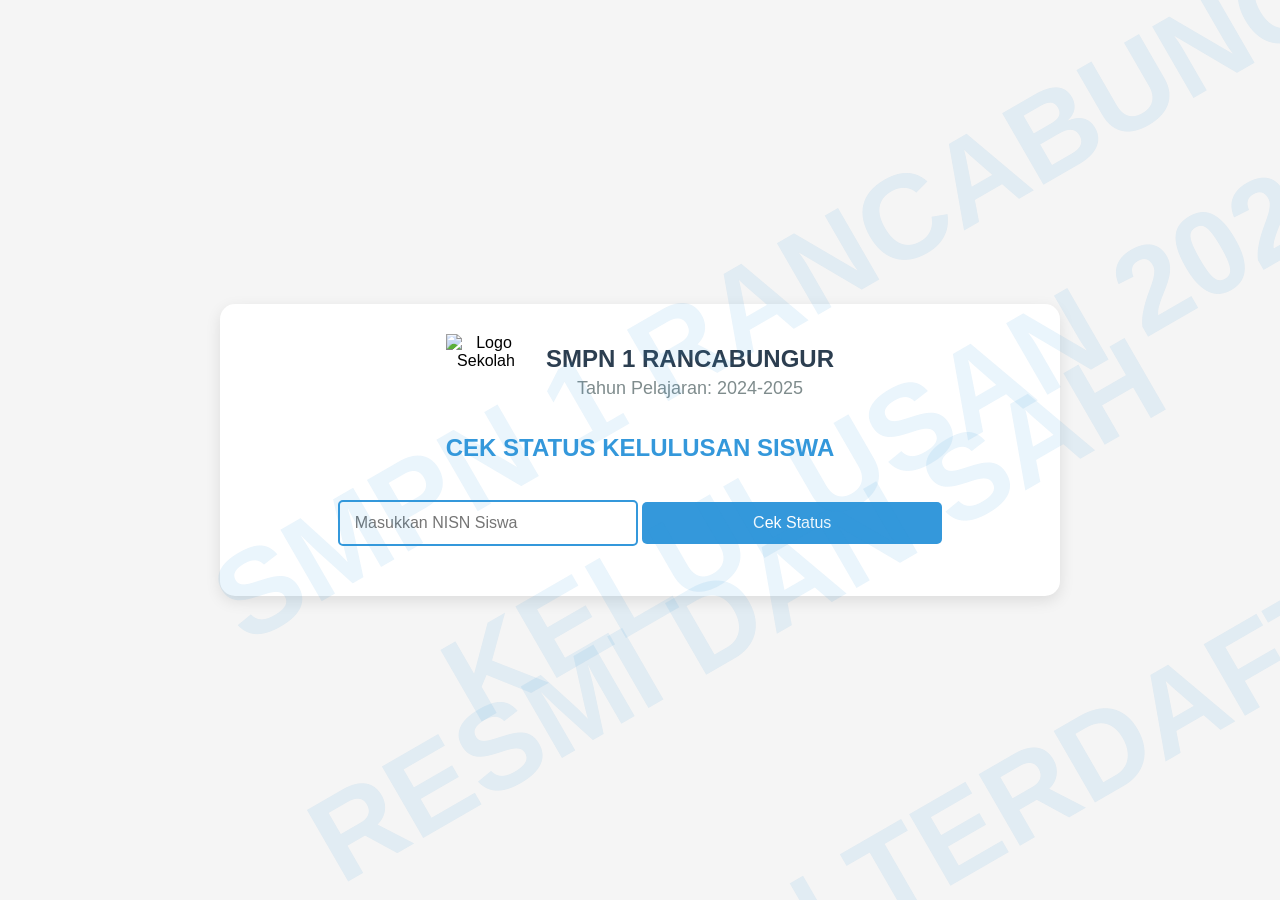
==== index.html @ aa39b5a4 "Add files via upload" ====
<!DOCTYPE html>
<html>
<head>
    <meta name="viewport" content="width=device-width, initial-scale=1.0">
    <style>
        body {
            font-family: 'Arial', sans-serif;
            background-color: #f5f5f5;
            margin: 0;
            padding: 0;
            display: flex;
            justify-content: center;
            align-items: center;
            min-height: 100vh;
            transition: background-color 0.5s;
            position: relative;
            overflow-x: hidden;
        }
        
        /* Watermark styling */
        .watermark {
            position: fixed;
            opacity: 0.1;
            font-size: 120px;
            color: #3498db;
            pointer-events: none;
            z-index: 9999;
            white-space: nowrap;
            animation: watermarkAnimation 120s linear infinite;
            transform: rotate(-30deg);
            font-weight: bold;
            user-select: none;
        }
        
        @keyframes watermarkAnimation {
            0% { transform: rotate(-30deg) translateX(-50%); }
            100% { transform: rotate(-30deg) translateX(50%); }
        }
        
        .container {
            background-color: white;
            border-radius: 15px;
            box-shadow: 0 5px 15px rgba(0,0,0,0.1);
            max-width: 800px;
            width: 100%;
            padding: 30px 20px;
            text-align: center;
            position: relative;
            transition: all 0.5s;
            z-index: 1;
        }
        
        .header {
            display: flex;
            align-items: center;
            justify-content: center;
            flex-wrap: wrap;
            margin-bottom: 20px;
        }
        
        .logo {
            width: 80px;
            height: 80px;
            margin-right: 20px;
        }
        
        .school-info {
            text-align: center;
        }
        
        .school-name {
            font-size: 24px;
            font-weight: bold;
            margin: 0;
            color: #2c3e50;
        }
        
        .year {
            font-size: 18px;
            color: #7f8c8d;
            margin: 5px 0;
        }
        
        .search-box {
            margin: 20px 0;
        }
        
        input {
            padding: 12px 15px;
            width: 80%;
            max-width: 300px;
            border: 2px solid #3498db;
            border-radius: 5px;
            font-size: 16px;
            box-sizing: border-box;
        }
        
        button {
            padding: 12px 20px;
            background-color: #3498db;
            color: white;
            border: none;
            border-radius: 5px;
            cursor: pointer;
            font-size: 16px;
            margin-top: 10px;
            width: 80%;
            max-width: 300px;
        }
        
        button:hover {
            background-color: #2980b9;
        }
        
        .result {
            margin-top: 30px;
            display: none;
            position: relative;
            z-index: 2;
        }
        
        .student-card {
            background-color: #f8f9fa;
            border-radius: 10px;
            padding: 20px;
            margin-top: 20px;
            text-align: left;
            position: relative;
        }
        
        .student-info {
            display: flex;
            justify-content: space-between;
            gap: 20px;
            flex-wrap: wrap;
        }
        
        .student-details {
            flex: 2;
        }
        
        .qr-code {
            flex: 1;
            text-align: center;
            position: relative;
            z-index: 3;
        }
        
        .status {
            font-weight: bold;
            padding: 5px 10px;
            border-radius: 5px;
            display: inline-block;
            margin-top: 10px;
        }
        
        .passed {
            background-color: #2ecc71;
            color: white;
        }
        
        .failed {
            background-color: #e74c3c;
            color: white;
        }
        
        .title {
            color: #3498db;
            margin-bottom: 30px;
        }
        
        .alert-popup,
        .success-popup {
            position: fixed;
            top: 20px;
            left: 50%;
            transform: translateX(-50%);
            padding: 15px 30px;
            border-radius: 5px;
            box-shadow: 0 3px 10px rgba(0,0,0,0.2);
            z-index: 1000;
            display: none;
            text-align: center;
            width: 80%;
            max-width: 400px;
        }
        
        .alert-popup {
            background-color: #e74c3c;
            color: white;
            animation: fadeIn 0.3s, fadeOut 0.3s 2.7s;
        }
        
        .success-popup {
            background-color: #2ecc71;
            color: white;
            animation: fadeIn 0.3s;
        }
        
        .countdown-overlay {
            position: fixed;
            top: 0;
            left: 0;
            width: 100%;
            height: 100%;
            background-color: white;
            display: flex;
            flex-direction: column;
            justify-content: center;
            align-items: center;
            z-index: 2000;
            display: none;
        }
        
        .countdown-number {
            font-size: 5rem;
            font-weight: bold;
            color: #3498db;
            margin-bottom: 20px;
            animation: pulse 1s infinite;
        }
        
        .preparing-text {
            font-size: 1.5rem;
            color: #2c3e50;
            text-align: center;
            margin-top: 20px;
        }
        
        @keyframes fadeIn {
            from { opacity: 0; top: 0; }
            to { opacity: 1; top: 20px; }
        }
        
        @keyframes fadeOut {
            from { opacity: 1; top: 20px; }
            to { opacity: 0; top: 0; }
        }
        
        @keyframes pulse {
            0% { transform: scale(1); }
            50% { transform: scale(1.2); }
            100% { transform: scale(1); }
        }
        
        .back-button {
            margin-top: 20px;
            background-color: #7f8c8d;
            width: 80%;
            max-width: 300px;
        }
        
        .back-button:hover {
            background-color: #666;
        }
        
        @media screen and (max-width: 600px) {
            .header {
                flex-direction: column;
                align-items: center;
            }
            
            .logo {
                margin-right: 0;
                margin-bottom: 10px;
            }
            
            .student-info {
                flex-direction: column;
                align-items: center;
                text-align: center;
            }
            
            .student-details {
                width: 100%;
            }
            
            .qr-code img {
                width: 100px;
                height: 100px;
            }
            
            .countdown-number {
                font-size: 4rem;
            }
            
            .preparing-text {
                font-size: 1.2rem;
            }
            
            .watermark {
                font-size: 60px;
            }
        }
    </style>
</head>

<body>
    <!-- Watermark elements -->
    <div class="watermark" style="top: 20%; left: 10%;">SMPN 1 RANCABUNGUR</div>
    <div class="watermark" style="top: 40%; left: 30%;">KELULUSAN 2025</div>
    <div class="watermark" style="top: 60%; left: 20%;">RESMI DAN SAH</div>
    <div class="watermark" style="top: 80%; left: 40%;">NISN TERDAFTAR</div>

    <!-- Popup peringatan -->
    <div id="alertPopup" class="alert-popup">
        Data tidak ditemukan
    </div>

    <!-- Popup sukses -->
    <div id="successPopup" class="success-popup">
        Data ditemukan
    </div>
    
    <!-- Overlay countdown -->
    <div id="countdownOverlay" class="countdown-overlay">
        <div id="countdownNumber" class="countdown-number">10</div>
        <div class="preparing-text">Menyiapkan data...</div>
    </div>

    <div class="container" id="mainContainer">
        <div class="header">
            <img src="https://upload.wikimedia.org/wikipedia/commons/thumb/1/11/LOGO_KECIL_SMPN_1_RANCABUNGUR_4_CLEAR.png/250px-LOGO_KECIL_SMPN_1_RANCABUNGUR_4_CLEAR.png" alt="Logo Sekolah" class="logo">
            <div class="school-info">
                <h1 class="school-name">SMPN 1 RANCABUNGUR</h1>
                <p class="year">Tahun Pelajaran: 2024-2025</p>
            </div>
        </div>
        
        <h2 class="title">CEK STATUS KELULUSAN SISWA</h2>
        
        <div class="search-box">
            <input type="text" id="nisnInput" placeholder="Masukkan NISN Siswa">
            <button onclick="checkGraduation()">Cek Status</button>
        </div>
        
        <div id="result" class="result">
            <div class="student-card">
                <div class="student-info">
                    <div class="student-details">
                        <h2 id="studentName"></h2>
                        <p><strong>NISN:</strong> <span id="studentNISN"></span></p>
                        <p><strong>Kelas:</strong> <span id="studentClass"></span></p>
                        <p><strong>Status:</strong> <span id="studentStatus" class="status"></span></p>
                    </div>
                    <div class="qr-code">
                        <img id="qrImage" src="" alt="QR Code" width="120" height="120">
                        <p>Scan untuk verifikasi</p>
                    </div>
                </div>
            </div>
            <button id="backButton" class="back-button" onclick="resetForm()">Kembali ke Pencarian</button>
        </div>
    </div>

    <script>
        // Database siswa dengan nomor ijazah (hanya untuk QR Code)
        const students = [
            // Contoh data siswa dengan nomor ijazah
{ nisn: "0097194219", name: "ABDUL RIZQI SETIAWAN", class: "91", status: "DALAM PROSES", certificateNumber: "Belum tersedia" },
{ nisn: "0106484085", name: "ADLYANSYAH", class: "91", status: "DALAM PROSES", certificateNumber: "Belum tersedia" },
{ nisn: "0096937659", name: "AIRA NUR AFIFAH", class: "91", status: "DALAM PROSES", certificateNumber: "Belum tersedia" },
{ nisn: "0094431534", name: "ALMIRA LUTFIANA PUTRI", class: "91", status: "DALAM PROSES", certificateNumber: "Belum tersedia" },
{ nisn: "0091904886", name: "ARINKA VIDIA ZENITA", class: "91", status: "DALAM PROSES", certificateNumber: "Belum tersedia" },
{ nisn: "0095630785", name: "AYYU SEKAR ANJANI", class: "91", status: "DALAM PROSES", certificateNumber: "Belum tersedia" },
{ nisn: "0099013159", name: "BIMO BARINGGA BALAKOSA", class: "91", status: "DALAM PROSES", certificateNumber: "Belum tersedia" },
{ nisn: "0095976567", name: "BIMO PUTRA INDRIYANTO", class: "91", status: "DALAM PROSES", certificateNumber: "Belum tersedia" },
{ nisn: "0105640416", name: "CORNELIA MAHARANI", class: "91", status: "DALAM PROSES", certificateNumber: "Belum tersedia" },
{ nisn: "0103543646", name: "DIANDRA APRILITA", class: "91", status: "DALAM PROSES", certificateNumber: "Belum tersedia" },
{ nisn: "0091318463", name: "ELISA", class: "91", status: "DALAM PROSES", certificateNumber: "Belum tersedia" },
{ nisn: "0102516150", name: "FATHIR AKHLAKI GUSTIAJI", class: "91", status: "DALAM PROSES", certificateNumber: "Belum tersedia" },
{ nisn: "0104298349", name: "HADRIAN MARVA NASUTION", class: "91", status: "DALAM PROSES", certificateNumber: "Belum tersedia" },
{ nisn: "0101068221", name: "HAYYA NAILA SABILAH", class: "91", status: "DALAM PROSES", certificateNumber: "Belum tersedia" },
{ nisn: "0101115031", name: "IRA RISNAMAYANTI", class: "91", status: "DALAM PROSES", certificateNumber: "Belum tersedia" },
{ nisn: "0101325139", name: "KARLITA NUR SADAT", class: "91", status: "DALAM PROSES", certificateNumber: "Belum tersedia" },
{ nisn: "0092154442", name: "KHAALISH GHAITSAA AZ-ZAHRA", class: "91", status: "DALAM PROSES", certificateNumber: "Belum tersedia" },
{ nisn: "0102656283", name: "LINTANG CAHYATI", class: "91", status: "DALAM PROSES", certificateNumber: "Belum tersedia" },
{ nisn: "0092906346", name: "M. DANIEL EFFENDI", class: "91", status: "DALAM PROSES", certificateNumber: "Belum tersedia" },
{ nisn: "0103630780", name: "MARIA MAGDALENA SIREGAR", class: "91", status: "DALAM PROSES", certificateNumber: "Belum tersedia" },
{ nisn: "0096838125", name: "MOCHAMAD PUTRA RIDHO JANI", class: "91", status: "DALAM PROSES", certificateNumber: "Belum tersedia" },
{ nisn: "0098716491", name: "MUHAMAD AZZAM SYAHRU", class: "91", status: "DALAM PROSES", certificateNumber: "Belum tersedia" },
{ nisn: "0109898383", name: "MUHAMAD FAREL JULIANSYAH", class: "91", status: "DALAM PROSES", certificateNumber: "Belum tersedia" },
{ nisn: "0091786547", name: "MUHAMAD RAKHA PRATAMA", class: "91", status: "DALAM PROSES", certificateNumber: "Belum tersedia" },
{ nisn: "0105273231", name: "MUHAMMAD NAUFAL AZKA FADILLAH", class: "91", status: "DALAM PROSES", certificateNumber: "Belum tersedia" },
{ nisn: "0105341008", name: "MUHAMMAD ZIO RIVANO", class: "91", status: "DALAM PROSES", certificateNumber: "Belum tersedia" },
{ nisn: "0101247713", name: "NAJWA KHAIRA WILDA AGUSTINA", class: "91", status: "DALAM PROSES", certificateNumber: "Belum tersedia" },
{ nisn: "0093721082", name: "NAZWA ADE NUR RIZKY", class: "91", status: "DALAM PROSES", certificateNumber: "Belum tersedia" },
{ nisn: "0098139129", name: "NESTI AVRILLIA", class: "91", status: "DALAM PROSES", certificateNumber: "Belum tersedia" },
{ nisn: "0102989575", name: "NUR FARADILA AINUN FIRDAUS", class: "91", status: "DALAM PROSES", certificateNumber: "Belum tersedia" },
{ nisn: "0092674234", name: "PRISKA NAPISAH", class: "91", status: "DALAM PROSES", certificateNumber: "Belum tersedia" },
{ nisn: "0101720539", name: "RAYHAN NAZRIL ILHAM", class: "91", status: "DALAM PROSES", certificateNumber: "Belum tersedia" },
{ nisn: "0105249077", name: "RISDA ALIVIYA", class: "91", status: "DALAM PROSES", certificateNumber: "Belum tersedia" },
{ nisn: "0104105643", name: "SAFIRA WIDYA PRATIWI", class: "91", status: "DALAM PROSES", certificateNumber: "Belum tersedia" },
{ nisn: "3109707690", name: "SISKA AYU PRATIWI", class: "91", status: "DALAM PROSES", certificateNumber: "Belum tersedia" },
{ nisn: "0104998020", name: "SITI RISMAWATI", class: "91", status: "DALAM PROSES", certificateNumber: "Belum tersedia" },
{ nisn: "0091704866", name: "SUTANTRI JINGGA TIRTA", class: "91", status: "DALAM PROSES", certificateNumber: "Belum tersedia" },
{ nisn: "0103322158", name: "TIS'A ASYAROH", class: "91", status: "DALAM PROSES", certificateNumber: "Belum tersedia" },
{ nisn: "0103836195", name: "YUNDA JUNIYARTI", class: "91", status: "DALAM PROSES", certificateNumber: "Belum tersedia" },
{ nisn: "0091487820", name: "ABU UBAIDAH", class: "92", status: "DALAM PROSES", certificateNumber: "Belum tersedia" },
{ nisn: "0108778951", name: "ADWITYA ARRAHMY DRAJAT", class: "92", status: "DALAM PROSES", certificateNumber: "Belum tersedia" },
{ nisn: "0104239775", name: "AJENG ADELIA PRATIWI", class: "92", status: "DALAM PROSES", certificateNumber: "Belum tersedia" },
{ nisn: "0098923787", name: "ALSA HIJRIYAH SOBARI", class: "92", status: "DALAM PROSES", certificateNumber: "Belum tersedia" },
{ nisn: "0095402270", name: "ARMILA SEISKA RAIDA FRIYAL KAISUPY", class: "92", status: "DALAM PROSES", certificateNumber: "Belum tersedia" },
{ nisn: "0106003152", name: "AYUDYA GITA LESTARI", class: "92", status: "DALAM PROSES", certificateNumber: "Belum tersedia" },
{ nisn: "0097920185", name: "BISMA HADI", class: "92", status: "DALAM PROSES", certificateNumber: "Belum tersedia" },
{ nisn: "0101608340", name: "DIFA NAILA ARKANA", class: "92", status: "DALAM PROSES", certificateNumber: "Belum tersedia" },
{ nisn: "0092251021", name: "ERILIYA PUTRI", class: "92", status: "DALAM PROSES", certificateNumber: "Belum tersedia" },
{ nisn: "0108320741", name: "FEBRIYANTO", class: "92", status: "DALAM PROSES", certificateNumber: "Belum tersedia" },
{ nisn: "0101879015", name: "HAFIFAH NAZWA APRILIA", class: "92", status: "DALAM PROSES", certificateNumber: "Belum tersedia" },
{ nisn: "0108029668", name: "IRFAN ADY CAHYA", class: "92", status: "DALAM PROSES", certificateNumber: "Belum tersedia" },
{ nisn: "0098939694", name: "KARTINA", class: "92", status: "DALAM PROSES", certificateNumber: "Belum tersedia" },
{ nisn: "0108302252", name: "KHAIFA WIMALA", class: "92", status: "DALAM PROSES", certificateNumber: "Belum tersedia" },
{ nisn: "0094060785", name: "LIVIA NOVIANI", class: "92", status: "DALAM PROSES", certificateNumber: "Belum tersedia" },
{ nisn: "0094155850", name: "M. IBNU ALAYUBI", class: "92", status: "DALAM PROSES", certificateNumber: "Belum tersedia" },
{ nisn: "0101007789", name: "MARSYA ANNISA AIDA PUTRI", class: "92", status: "DALAM PROSES", certificateNumber: "Belum tersedia" },
{ nisn: "0093234581", name: "MOCHAMAD SYAHRUL RAMADHAN", class: "92", status: "DALAM PROSES", certificateNumber: "Belum tersedia" },
{ nisn: "0105390940", name: "MUHAMAD BADRU TAMAM", class: "92", status: "DALAM PROSES", certificateNumber: "Belum tersedia" },
{ nisn: "0104754266", name: "MUHAMAD FAIZ", class: "92", status: "DALAM PROSES", certificateNumber: "Belum tersedia" },
{ nisn: "0091308923", name: "MUHAMAD FAUZAN NUGROHO", class: "92", status: "DALAM PROSES", certificateNumber: "Belum tersedia" },
{ nisn: "0109902646", name: "MUHAMMAD ARIF MAULANA", class: "92", status: "DALAM PROSES", certificateNumber: "Belum tersedia" },
{ nisn: "0108819504", name: "MUHAMMAD NAUFAL PUTRA", class: "92", status: "DALAM PROSES", certificateNumber: "Belum tersedia" },
{ nisn: "3092878398", name: "MUHAMMAD RAHSA ALPIANSAH", class: "92", status: "DALAM PROSES", certificateNumber: "Belum tersedia" },
{ nisn: "0105902145", name: "MUTHIA FAADHILAH AGVIA PUTRI", class: "92", status: "DALAM PROSES", certificateNumber: "Belum tersedia" },
{ nisn: "0097566064", name: "NASYA AUFA SYAKIYA", class: "92", status: "DALAM PROSES", certificateNumber: "Belum tersedia" },
{ nisn: "0097917880", name: "NAZWA ALYATUL FADILLAH", class: "92", status: "DALAM PROSES", certificateNumber: "Belum tersedia" },
{ nisn: "0107492704", name: "NUR FADILLAH", class: "92", status: "DALAM PROSES", certificateNumber: "Belum tersedia" },
{ nisn: "0101248490", name: "PUTRA ABDILAH", class: "92", status: "DALAM PROSES", certificateNumber: "Belum tersedia" },
{ nisn: "0096516987", name: "RAFFA FAUZAN", class: "92", status: "DALAM PROSES", certificateNumber: "Belum tersedia" },
{ nisn: "0097173989", name: "RAYNA QUEEN DYGU", class: "92", status: "DALAM PROSES", certificateNumber: "Belum tersedia" },
{ nisn: "0108156655", name: "RISTI SEPTYANDANI", class: "92", status: "DALAM PROSES", certificateNumber: "Belum tersedia" },
{ nisn: "0098969967", name: "SAHRIL MAULANA", class: "92", status: "DALAM PROSES", certificateNumber: "Belum tersedia" },
{ nisn: "0093872797", name: "SEPTIASA RAMADHAN", class: "92", status: "DALAM PROSES", certificateNumber: "Belum tersedia" },
{ nisn: "0097701253", name: "SITI ALFATU MASTUGAH", class: "92", status: "DALAM PROSES", certificateNumber: "Belum tersedia" },
{ nisn: "0108448636", name: "SITI ROBBI ATU ADAWIAH", class: "92", status: "DALAM PROSES", certificateNumber: "Belum tersedia" },
{ nisn: "0101807509", name: "SYAFIRA ZALFA RAHMANI", class: "92", status: "DALAM PROSES", certificateNumber: "Belum tersedia" },
{ nisn: "3094664028", name: "TUBAGUS MOCHAMAD RIZKI FAUZAN FARIS", class: "92", status: "DALAM PROSES", certificateNumber: "Belum tersedia" },
{ nisn: "0104120882", name: "YUNI FEBRIYANI", class: "92", status: "DALAM PROSES", certificateNumber: "Belum tersedia" },
{ nisn: "0098542268", name: "ADELLIA MAHARANI", class: "93", status: "DALAM PROSES", certificateNumber: "Belum tersedia" },
{ nisn: "0098502142", name: "ADZKA MAY DHANY", class: "93", status: "DALAM PROSES", certificateNumber: "Belum tersedia" },
{ nisn: "0101861521", name: "AIRA AUFA NAILA HANIF", class: "93", status: "DALAM PROSES", certificateNumber: "Belum tersedia" },
{ nisn: "0104253086", name: "AL HAFIZH MAULID", class: "93", status: "DALAM PROSES", certificateNumber: "Belum tersedia" },
{ nisn: "0108580562", name: "AMELIA PUTRI", class: "93", status: "DALAM PROSES", certificateNumber: "Belum tersedia" },
{ nisn: "0099291535", name: "ARSYAD MUHAMMAD AZKA HIBATULLOH", class: "93", status: "DALAM PROSES", certificateNumber: "Belum tersedia" },
{ nisn: "0105003183", name: "AZIRA ANISAHRA", class: "93", status: "DALAM PROSES", certificateNumber: "Belum tersedia" },
{ nisn: "0093423068", name: "BUNGA ADRIYANA", class: "93", status: "DALAM PROSES", certificateNumber: "Belum tersedia" },
{ nisn: "0092901449", name: "DAMAR ANGGARA NUR IKHSAN", class: "93", status: "DALAM PROSES", certificateNumber: "Belum tersedia" },
{ nisn: "0093107278", name: "DINA NURLATIFAH", class: "93", status: "DALAM PROSES", certificateNumber: "Belum tersedia" },
{ nisn: "0109508777", name: "ESTER SELVI RAHEL DHARMA", class: "93", status: "DALAM PROSES", certificateNumber: "Belum tersedia" },
{ nisn: "0088721238", name: "FEDLY ALIANSYAH", class: "93", status: "DALAM PROSES", certificateNumber: "Belum tersedia" },
{ nisn: "0105134154", name: "HAIKAL PAUZAN", class: "93", status: "DALAM PROSES", certificateNumber: "Belum tersedia" },
{ nisn: "0096487902", name: "IZZA KHOERUNNISA", class: "93", status: "DALAM PROSES", certificateNumber: "Belum tersedia" },
{ nisn: "0093030612", name: "KARTINI", class: "93", status: "DALAM PROSES", certificateNumber: "Belum tersedia" },
{ nisn: "0105078025", name: "KHAIKAL ANGGRIAWAN", class: "93", status: "DALAM PROSES", certificateNumber: "Belum tersedia" },
{ nisn: "0094377951", name: "LUCKY PERDANA", class: "93", status: "DALAM PROSES", certificateNumber: "Belum tersedia" },
{ nisn: "0095365075", name: "MARWAH NURAINI", class: "93", status: "DALAM PROSES", certificateNumber: "Belum tersedia" },
{ nisn: "0109549743", name: "MOHAMMAD REVAN APRIANSYAH", class: "93", status: "DALAM PROSES", certificateNumber: "Belum tersedia" },
{ nisn: "0102802126", name: "MUHAMAD BADRUN RAMADANI", class: "93", status: "DALAM PROSES", certificateNumber: "Belum tersedia" },
{ nisn: "0096076710", name: "MUHAMAD FAUZAN RIZKI PRAYUDA", class: "93", status: "DALAM PROSES", certificateNumber: "Belum tersedia" },
{ nisn: "0098263405", name: "MUHAMAD REJA AFANDI", class: "93", status: "DALAM PROSES", certificateNumber: "Belum tersedia" },
{ nisn: "0101498894", name: "MUHAMMAD AZBIN HAKIM", class: "93", status: "DALAM PROSES", certificateNumber: "Belum tersedia" },
{ nisn: "0092159271", name: "MUHAMMAD IRSYAD SURYADI", class: "93", status: "DALAM PROSES", certificateNumber: "Belum tersedia" },
{ nisn: "0107348465", name: "MUHAMMAD NIZAM SYAMIL", class: "93", status: "DALAM PROSES", certificateNumber: "Belum tersedia" },
{ nisn: "0095873263", name: "MUTIARA", class: "93", status: "DALAM PROSES", certificateNumber: "Belum tersedia" },
{ nisn: "0091202047", name: "NASYA RANA SYATIRA", class: "93", status: "DALAM PROSES", certificateNumber: "Belum tersedia" },
{ nisn: "0097922878", name: "NAZWA MUZDALIFAH", class: "93", status: "DALAM PROSES", certificateNumber: "Belum tersedia" },
{ nisn: "0108709802", name: "NUR FAZRIDA", class: "93", status: "DALAM PROSES", certificateNumber: "Belum tersedia" },
{ nisn: "0104240506", name: "PUTRI ANISA", class: "93", status: "DALAM PROSES", certificateNumber: "Belum tersedia" },
{ nisn: "0097094442", name: "RAFI ADNAN FADILLAH", class: "93", status: "DALAM PROSES", certificateNumber: "Belum tersedia" },
{ nisn: "0103883797", name: "REGINA AL ZAHRA", class: "93", status: "DALAM PROSES", certificateNumber: "Belum tersedia" },
{ nisn: "0098620005", name: "RIYANI", class: "93", status: "DALAM PROSES", certificateNumber: "Belum tersedia" },
{ nisn: "0104063937", name: "SALSABIILA AZZAHRA", class: "93", status: "DALAM PROSES", certificateNumber: "Belum tersedia" },
{ nisn: "0094041867", name: "SERLI NATASYA", class: "93", status: "DALAM PROSES", certificateNumber: "Belum tersedia" },
{ nisn: "0099062407", name: "SITI ANISA", class: "93", status: "DALAM PROSES", certificateNumber: "Belum tersedia" },
{ nisn: "0092633601", name: "SITI SAFA NURASYIFA", class: "93", status: "DALAM PROSES", certificateNumber: "Belum tersedia" },
{ nisn: "0103288159", name: "SYAHREZA PRATAMA", class: "93", status: "DALAM PROSES", certificateNumber: "Belum tersedia" },
{ nisn: "0102270046", name: "USWATUN HASANAH", class: "93", status: "DALAM PROSES", certificateNumber: "Belum tersedia" },
{ nisn: "0101791342", name: "YUNITA KHAERANI", class: "93", status: "DALAM PROSES", certificateNumber: "Belum tersedia" },
{ nisn: "0109386415", name: "ADESTIA RAMADHANI", class: "94", status: "DALAM PROSES", certificateNumber: "Belum tersedia" },
{ nisn: "0107272073", name: "AFIFAH NURHIKMAH", class: "94", status: "DALAM PROSES", certificateNumber: "Belum tersedia" },
{ nisn: "0108430289", name: "ALDYANSYAH", class: "94", status: "DALAM PROSES", certificateNumber: "Belum tersedia" },
{ nisn: "0093125417", name: "AMIRA KHALISHAH", class: "94", status: "DALAM PROSES", certificateNumber: "Belum tersedia" },
{ nisn: "0087372458", name: "ARYA RAMA PUTRA", class: "94", status: "DALAM PROSES", certificateNumber: "Belum tersedia" },
{ nisn: "0109705899", name: "AZKIA LATIPATUL QOLBI", class: "94", status: "DALAM PROSES", certificateNumber: "Belum tersedia" },
{ nisn: "0098664575", name: "BUNGA DESIYANTI", class: "94", status: "DALAM PROSES", certificateNumber: "Belum tersedia" },
{ nisn: "222307128", name: "DAMIEN WILLARD LYNCH", class: "94", status: "DALAM PROSES", certificateNumber: "Belum tersedia" },
{ nisn: "0098839954", name: "DINARA AYUSHITA SAFINA", class: "94", status: "DALAM PROSES", certificateNumber: "Belum tersedia" },
{ nisn: "0105239891", name: "EVAN ARYA PUTRA", class: "94", status: "DALAM PROSES", certificateNumber: "Belum tersedia" },
{ nisn: "0107316128", name: "FELISIANA FATIHA ANDIEKA SONDAKH", class: "94", status: "DALAM PROSES", certificateNumber: "Belum tersedia" },
{ nisn: "0099885829", name: "HAWARI AL BAEHAHAKY", class: "94", status: "DALAM PROSES", certificateNumber: "Belum tersedia" },
{ nisn: "0108363103", name: "JAGAD SATRIYA", class: "94", status: "DALAM PROSES", certificateNumber: "Belum tersedia" },
{ nisn: "0103737837", name: "KAYLA APRILLIANI PUTRI", class: "94", status: "DALAM PROSES", certificateNumber: "Belum tersedia" },
{ nisn: "0092923002", name: "KHANISA PUTRI UTAMI", class: "94", status: "DALAM PROSES", certificateNumber: "Belum tersedia" },
{ nisn: "0095222058", name: "LUTHFAN ADITYA NADHIL", class: "94", status: "DALAM PROSES", certificateNumber: "Belum tersedia" },
{ nisn: "0104995104", name: "M. RAFFI RIZQI PADILAH", class: "94", status: "DALAM PROSES", certificateNumber: "Belum tersedia" },
{ nisn: "0102874287", name: "MAULANA KHOIRI BAIHAQI", class: "94", status: "DALAM PROSES", certificateNumber: "Belum tersedia" },
{ nisn: "3109916137", name: "MUAZAROH ZULFA ZULKARNAEN", class: "94", status: "DALAM PROSES", certificateNumber: "Belum tersedia" },
{ nisn: "0107728657", name: "MUHAMAD FEBBY FADILAH HIDAYATULLAH", class: "94", status: "DALAM PROSES", certificateNumber: "Belum tersedia" },
{ nisn: "0106202722", name: "MUHAMAD REFKI KURNIAWAN", class: "94", status: "DALAM PROSES", certificateNumber: "Belum tersedia" },
{ nisn: "0094160932", name: "MUHAMMAD BILAL", class: "94", status: "DALAM PROSES", certificateNumber: "Belum tersedia" },
{ nisn: "0099993971", name: "MUHAMMAD OKTAVIAN SYAHPUTRA", class: "94", status: "DALAM PROSES", certificateNumber: "Belum tersedia" },
{ nisn: "0092572514", name: "MUTIARA KHAIRUNNISA", class: "94", status: "DALAM PROSES", certificateNumber: "Belum tersedia" },
{ nisn: "0092215744", name: "NATASYA HANIIFAH SULAEMAN", class: "94", status: "DALAM PROSES", certificateNumber: "Belum tersedia" },
{ nisn: "0104733267", name: "NAZWA REGINA PUTRI KARUNIA", class: "94", status: "DALAM PROSES", certificateNumber: "Belum tersedia" },
{ nisn: "0109030679", name: "NIKITA MAULIDA", class: "94", status: "DALAM PROSES", certificateNumber: "Belum tersedia" },
{ nisn: "3108653956", name: "NURI ALYFIA RAMADHANI", class: "94", status: "DALAM PROSES", certificateNumber: "Belum tersedia" },
{ nisn: "0108025058", name: "NURI NAZIFAH", class: "94", status: "DALAM PROSES", certificateNumber: "Belum tersedia" },
{ nisn: "0099351026", name: "PUTRI AULIA RHAMADANI", class: "94", status: "DALAM PROSES", certificateNumber: "Belum tersedia" },
{ nisn: "0095909491", name: "RAHAYU ANJAYANI PUTRI", class: "94", status: "DALAM PROSES", certificateNumber: "Belum tersedia" },
{ nisn: "0098039212", name: "REGINA PUTRI", class: "94", status: "DALAM PROSES", certificateNumber: "Belum tersedia" },
{ nisn: "0099873842", name: "RIZAL", class: "94", status: "DALAM PROSES", certificateNumber: "Belum tersedia" },
{ nisn: "0105430289", name: "SANDRA OKTA PRADITA", class: "94", status: "DALAM PROSES", certificateNumber: "Belum tersedia" },
{ nisn: "0108457110", name: "SHACKA RIDHOAJI PRAKOSO", class: "94", status: "DALAM PROSES", certificateNumber: "Belum tersedia" },
{ nisn: "0099247709", name: "SITI HARNILAH", class: "94", status: "DALAM PROSES", certificateNumber: "Belum tersedia" },
{ nisn: "0103220941", name: "SITI SAPINATU ZAHRO", class: "94", status: "DALAM PROSES", certificateNumber: "Belum tersedia" },
{ nisn: "0107242865", name: "SYAIRA PUTRI ANDHITA", class: "94", status: "DALAM PROSES", certificateNumber: "Belum tersedia" },
{ nisn: "0094702013", name: "VANESSA NOVIA SANJAYA", class: "94", status: "DALAM PROSES", certificateNumber: "Belum tersedia" },
{ nisn: "0103182049", name: "YUTA NUR SYIFA", class: "94", status: "DALAM PROSES", certificateNumber: "Belum tersedia" },
{ nisn: "0096131114", name: "ADHAILLA AIRA JELITA", class: "95", status: "DALAM PROSES", certificateNumber: "Belum tersedia" },
{ nisn: "0103379243", name: "AGHRIF ALFATAH CHANDRA", class: "95", status: "DALAM PROSES", certificateNumber: "Belum tersedia" },
{ nisn: "0107528374", name: "AGISTNA MARDHATU NUR FADJRIN", class: "95", status: "DALAM PROSES", certificateNumber: "Belum tersedia" },
{ nisn: "0092044055", name: "ALFA RIDHO FERLIANSYAH", class: "95", status: "DALAM PROSES", certificateNumber: "Belum tersedia" },
{ nisn: "0097428703", name: "AMIRAH BILQIS", class: "95", status: "DALAM PROSES", certificateNumber: "Belum tersedia" },
{ nisn: "0091007860", name: "ATHIRA SYAVINA", class: "95", status: "DALAM PROSES", certificateNumber: "Belum tersedia" },
{ nisn: "0105954359", name: "AZRIEL YURI ALWAHAB", class: "95", status: "DALAM PROSES", certificateNumber: "Belum tersedia" },
{ nisn: "0098257038", name: "CAHAYA RAHMANANDA GUNAWAN", class: "95", status: "DALAM PROSES", certificateNumber: "Belum tersedia" },
{ nisn: "0101994915", name: "DENISA PUTRI SUPRIADI", class: "95", status: "DALAM PROSES", certificateNumber: "Belum tersedia" },
{ nisn: "0105853345", name: "DINDA SABILA PUTRI", class: "95", status: "DALAM PROSES", certificateNumber: "Belum tersedia" },
{ nisn: "0105731591", name: "FADIKA ARDIANSYAH SAPUTRA", class: "95", status: "DALAM PROSES", certificateNumber: "Belum tersedia" },
{ nisn: "0109057418", name: "FERINA ARYANI", class: "95", status: "DALAM PROSES", certificateNumber: "Belum tersedia" },
{ nisn: "0094240763", name: "HERLINA NOPIANI", class: "95", status: "DALAM PROSES", certificateNumber: "Belum tersedia" },
{ nisn: "0108369510", name: "KAYLA JASINDA HAFIDZAH", class: "95", status: "DALAM PROSES", certificateNumber: "Belum tersedia" },
{ nisn: "0107465523", name: "KHAYLA SHAFIRA", class: "95", status: "DALAM PROSES", certificateNumber: "Belum tersedia" },
{ nisn: "0097652457", name: "LUTFI ANPAAH", class: "95", status: "DALAM PROSES", certificateNumber: "Belum tersedia" },
{ nisn: "0101112472", name: "M. REYVANZA FIRMANSYAH", class: "95", status: "DALAM PROSES", certificateNumber: "Belum tersedia" },
{ nisn: "0107833541", name: "MAULANI RAHMATILLAH", class: "95", status: "DALAM PROSES", certificateNumber: "Belum tersedia" },
{ nisn: "0101005109", name: "MUHAMAD ABDUL RAFAH", class: "95", status: "DALAM PROSES", certificateNumber: "Belum tersedia" },
{ nisn: "0102175846", name: "MUHAMAD DAVA BONANZA AL-RIZKY SAPTAJI", class: "95", status: "DALAM PROSES", certificateNumber: "Belum tersedia" },
{ nisn: "0106404289", name: "MUHAMAD DAVA SAEPUDIN", class: "95", status: "DALAM PROSES", certificateNumber: "Belum tersedia" },
{ nisn: "0105880808", name: "MUHAMAD FIDLY KHAIDAR", class: "95", status: "DALAM PROSES", certificateNumber: "Belum tersedia" },
{ nisn: "0108269920", name: "MUHAMAD RISKI IBRAHIM", class: "95", status: "DALAM PROSES", certificateNumber: "Belum tersedia" },
{ nisn: "0102839557", name: "MUHAMMAD FATHIH JAENUDIN PUTRA", class: "95", status: "DALAM PROSES", certificateNumber: "Belum tersedia" },
{ nisn: "0109006427", name: "MUHAMMAD RAFFA MARDIANSYAH", class: "95", status: "DALAM PROSES", certificateNumber: "Belum tersedia" },
{ nisn: "0106786360", name: "NABILA ABSAH", class: "95", status: "DALAM PROSES", certificateNumber: "Belum tersedia" },
{ nisn: "0108239922", name: "NAYARA AZALEA PUTRI", class: "95", status: "DALAM PROSES", certificateNumber: "Belum tersedia" },
{ nisn: "0109219627", name: "NEPTA NURHASANA", class: "95", status: "DALAM PROSES", certificateNumber: "Belum tersedia" },
{ nisn: "0099382746", name: "NURIN FITRIANA", class: "95", status: "DALAM PROSES", certificateNumber: "Belum tersedia" },
{ nisn: "0104673783", name: "PUTRI ZAHRA CANTIKA", class: "95", status: "DALAM PROSES", certificateNumber: "Belum tersedia" },
{ nisn: "0101405161", name: "RAHMA AGUSTIN", class: "95", status: "DALAM PROSES", certificateNumber: "Belum tersedia" },
{ nisn: "0092564107", name: "RENITA DWI RAMANDANI", class: "95", status: "DALAM PROSES", certificateNumber: "Belum tersedia" },
{ nisn: "0101659533", name: "SANIKA AFNAN HULWAH HASIBUAN", class: "95", status: "DALAM PROSES", certificateNumber: "Belum tersedia" },
{ nisn: "0098973591", name: "SITI KHOERUNISA", class: "95", status: "DALAM PROSES", certificateNumber: "Belum tersedia" },
{ nisn: "0095445075", name: "SITI LUTFAH NOVIANTI", class: "95", status: "DALAM PROSES", certificateNumber: "Belum tersedia" },
{ nisn: "0105079748", name: "SITI SYARIFAH ANDINI", class: "95", status: "DALAM PROSES", certificateNumber: "Belum tersedia" },
{ nisn: "0094364958", name: "SYALFA ADELIA PUTRI", class: "95", status: "DALAM PROSES", certificateNumber: "Belum tersedia" },
{ nisn: "0109784432", name: "VANIA AZAHRA", class: "95", status: "DALAM PROSES", certificateNumber: "Belum tersedia" },
{ nisn: "0097231434", name: "ZAHRATUL SILVA RAMADANI", class: "95", status: "DALAM PROSES", certificateNumber: "Belum tersedia" },
{ nisn: "0099003152", name: "ADI KURNIAWAN", class: "96", status: "DALAM PROSES", certificateNumber: "Belum tersedia" },
{ nisn: "0091695818", name: "AGUNG SETYADI", class: "96", status: "DALAM PROSES", certificateNumber: "Belum tersedia" },
{ nisn: "0108866931", name: "ALFIYAH AULIA", class: "96", status: "DALAM PROSES", certificateNumber: "Belum tersedia" },
{ nisn: "0104633903", name: "ANANDA TASYA", class: "96", status: "DALAM PROSES", certificateNumber: "Belum tersedia" },
{ nisn: "0102526505", name: "AUDREY NADIAH SALMA", class: "96", status: "DALAM PROSES", certificateNumber: "Belum tersedia" },
{ nisn: "222307206", name: "BAGAS MARVIANSYAH", class: "96", status: "DALAM PROSES", certificateNumber: "Belum tersedia" },
{ nisn: "0099254018", name: "CAHYA", class: "96", status: "DALAM PROSES", certificateNumber: "Belum tersedia" },
{ nisn: "0109529974", name: "DERBI APRILIA", class: "96", status: "DALAM PROSES", certificateNumber: "Belum tersedia" },
{ nisn: "0097619130", name: "DINDA ABIGAIL RAMADHANI HILMAN", class: "96", status: "DALAM PROSES", certificateNumber: "Belum tersedia" },
{ nisn: "0103479233", name: "FADLI SATRIANI RAMADHAN", class: "96", status: "DALAM PROSES", certificateNumber: "Belum tersedia" },
{ nisn: "0102985308", name: "HOIRUL RIZKI", class: "96", status: "DALAM PROSES", certificateNumber: "Belum tersedia" },
{ nisn: "0104683589", name: "JELVYRA", class: "96", status: "DALAM PROSES", certificateNumber: "Belum tersedia" },
{ nisn: "0096087865", name: "KAYLA MAUDI AZAHRA", class: "96", status: "DALAM PROSES", certificateNumber: "Belum tersedia" },
{ nisn: "0104765654", name: "KHEYLA CITRA ANJANI", class: "96", status: "DALAM PROSES", certificateNumber: "Belum tersedia" },
{ nisn: "0107546700", name: "M. RIDHO FEBRIANSYAH", class: "96", status: "DALAM PROSES", certificateNumber: "Belum tersedia" },
{ nisn: "0106837504", name: "MAYANG HARDYANI YUNIAR NINGRUM", class: "96", status: "DALAM PROSES", certificateNumber: "Belum tersedia" },
{ nisn: "0092902098", name: "MUHAMAD AGIL SETIAWAN", class: "96", status: "DALAM PROSES", certificateNumber: "Belum tersedia" },
{ nisn: "0106718002", name: "MUHAMAD DELVIERO", class: "96", status: "DALAM PROSES", certificateNumber: "Belum tersedia" },
{ nisn: "0102285016", name: "MUHAMAD IBRAHIM", class: "96", status: "DALAM PROSES", certificateNumber: "Belum tersedia" },
{ nisn: "0094730755", name: "MUHAMAD SUGI SURYANA", class: "96", status: "DALAM PROSES", certificateNumber: "Belum tersedia" },
{ nisn: "0109952664", name: "MUHAMAMD FATHIR JAENUDIN PUTRA", class: "96", status: "DALAM PROSES", certificateNumber: "Belum tersedia" },
{ nisn: "0099387062", name: "MUHAMMAD RAFFA RAMDHANI", class: "96", status: "DALAM PROSES", certificateNumber: "Belum tersedia" },
{ nisn: "3103164664", name: "NADISYA PUTRI APRILIA", class: "96", status: "DALAM PROSES", certificateNumber: "Belum tersedia" },
{ nisn: "0091401019", name: "NAYLA ALIFIA", class: "96", status: "DALAM PROSES", certificateNumber: "Belum tersedia" },
{ nisn: "0109234378", name: "NIA MARLINA", class: "96", status: "DALAM PROSES", certificateNumber: "Belum tersedia" },
{ nisn: "0101776909", name: "NURJANAH", class: "96", status: "DALAM PROSES", certificateNumber: "Belum tersedia" },
{ nisn: "0092175470", name: "QESYA MELINDA SHAIRA", class: "96", status: "DALAM PROSES", certificateNumber: "Belum tersedia" },
{ nisn: "0093007297", name: "RAHMAT ABDULLAH", class: "96", status: "DALAM PROSES", certificateNumber: "Belum tersedia" },
{ nisn: "0102335237", name: "REPI AYUNA SALSA BILA", class: "96", status: "DALAM PROSES", certificateNumber: "Belum tersedia" },
{ nisn: "0104668563", name: "RIZQI ADIS BAHIRA", class: "96", status: "DALAM PROSES", certificateNumber: "Belum tersedia" },
{ nisn: "0095763151", name: "SHECILA BELLANOVA", class: "96", status: "DALAM PROSES", certificateNumber: "Belum tersedia" },
{ nisn: "0099717125", name: "SITI LASMIANTI", class: "96", status: "DALAM PROSES", certificateNumber: "Belum tersedia" },
{ nisn: "0106395751", name: "SITI SYERA", class: "96", status: "DALAM PROSES", certificateNumber: "Belum tersedia" },
{ nisn: "0109615554", name: "SYELLA HIRFANIZUHRI PHALOSA", class: "96", status: "DALAM PROSES", certificateNumber: "Belum tersedia" },
{ nisn: "0106240218", name: "VHISCAL AULIA DAMSYIK", class: "96", status: "DALAM PROSES", certificateNumber: "Belum tersedia" },
{ nisn: "0107325766", name: "YULI YULIANTI", class: "96", status: "DALAM PROSES", certificateNumber: "Belum tersedia" },
{ nisn: "0108895881", name: "ZAKIA NASYA PRATIWI", class: "96", status: "DALAM PROSES", certificateNumber: "Belum tersedia" },
{ nisn: "0106570893", name: "ZIVANA ALLEIA PUTRI", class: "96", status: "DALAM PROSES", certificateNumber: "Belum tersedia" },
{ nisn: "0107698935", name: "ADILLA AULIA CAHYANI", class: "97", status: "DALAM PROSES", certificateNumber: "Belum tersedia" },
{ nisn: "0096766684", name: "AHMAD ALI HABSYI", class: "97", status: "DALAM PROSES", certificateNumber: "Belum tersedia" },
{ nisn: "0106706576", name: "ALIKA PUTRI", class: "97", status: "DALAM PROSES", certificateNumber: "Belum tersedia" },
{ nisn: "0091366731", name: "ANDARA MAHARANI", class: "97", status: "DALAM PROSES", certificateNumber: "Belum tersedia" },
{ nisn: "0109772559", name: "AULIA DZAKIYAH TALITA SAKHI", class: "97", status: "DALAM PROSES", certificateNumber: "Belum tersedia" },
{ nisn: "0092086364", name: "BALQIS UFAIRAH", class: "97", status: "DALAM PROSES", certificateNumber: "Belum tersedia" },
{ nisn: "0093728726", name: "CAHYA AULIA RAMADHAN", class: "97", status: "DALAM PROSES", certificateNumber: "Belum tersedia" },
{ nisn: "0091360373", name: "DESINTA NUR CAHYA", class: "97", status: "DALAM PROSES", certificateNumber: "Belum tersedia" },
{ nisn: "0091674433", name: "DINLY AHMAD AL FAJRI", class: "97", status: "DALAM PROSES", certificateNumber: "Belum tersedia" },
{ nisn: "0102908437", name: "FADLY MARDIANSYAH", class: "97", status: "DALAM PROSES", certificateNumber: "Belum tersedia" },
{ nisn: "0103650949", name: "FRICILIA SUTISNA", class: "97", status: "DALAM PROSES", certificateNumber: "Belum tersedia" },
{ nisn: "0088194294", name: "IHSAN TAUFIQ RAHMAN", class: "97", status: "DALAM PROSES", certificateNumber: "Belum tersedia" },
{ nisn: "0093000318", name: "JIO WINATA", class: "97", status: "DALAM PROSES", certificateNumber: "Belum tersedia" },
{ nisn: "0104107012", name: "KEISHA GUNAWAN", class: "97", status: "DALAM PROSES", certificateNumber: "Belum tersedia" },
{ nisn: "0108825365", name: "KHOLIDA HUZAIMA", class: "97", status: "DALAM PROSES", certificateNumber: "Belum tersedia" },
{ nisn: "0093079837", name: "M. MIKO ALFAJRI", class: "97", status: "DALAM PROSES", certificateNumber: "Belum tersedia" },
{ nisn: "0101444014", name: "MAYSHELA PUSPA GUSTIFANI", class: "97", status: "DALAM PROSES", certificateNumber: "Belum tersedia" },
{ nisn: "0106298310", name: "MUHAMAD AKBAR", class: "97", status: "DALAM PROSES", certificateNumber: "Belum tersedia" },
{ nisn: "0092997319", name: "MUHAMAD DEVIANSYAH", class: "97", status: "DALAM PROSES", certificateNumber: "Belum tersedia" },
{ nisn: "0101145605", name: "MUHAMAD FATHIR RAHMAN", class: "97", status: "DALAM PROSES", certificateNumber: "Belum tersedia" },
{ nisn: "0104925687", name: "MUHAMAD KAHFI", class: "97", status: "DALAM PROSES", certificateNumber: "Belum tersedia" },
{ nisn: "0106245023", name: "MUHAMAD TAFKA AFRIANSYAH", class: "97", status: "DALAM PROSES", certificateNumber: "Belum tersedia" },
{ nisn: "0093584102", name: "MUHAMMAD FATHUR FERDIANSYAH", class: "97", status: "DALAM PROSES", certificateNumber: "Belum tersedia" },
{ nisn: "0101194194", name: "MUHAMMAD RAFKA FAHREZZI", class: "97", status: "DALAM PROSES", certificateNumber: "Belum tersedia" },
{ nisn: "0093663196", name: "MUHAMMAD RHAKA DAVI PRATAMA", class: "97", status: "DALAM PROSES", certificateNumber: "Belum tersedia" },
{ nisn: "0093608580", name: "NAFISAH ZAHRA", class: "97", status: "DALAM PROSES", certificateNumber: "Belum tersedia" },
{ nisn: "0109536854", name: "NAYLA AINIYAH", class: "97", status: "DALAM PROSES", certificateNumber: "Belum tersedia" },
{ nisn: "0091909532", name: "NINA AMELIA SAPUTRA", class: "97", status: "DALAM PROSES", certificateNumber: "Belum tersedia" },
{ nisn: "0102277357", name: "NURSIFA MALIA RASTY", class: "97", status: "DALAM PROSES", certificateNumber: "Belum tersedia" },
{ nisn: "0109365918", name: "QONITA ARIFAH TEDJASASMITA", class: "97", status: "DALAM PROSES", certificateNumber: "Belum tersedia" },
{ nisn: "0098138910", name: "RAIHAN SYAHBANI AFISENA", class: "97", status: "DALAM PROSES", certificateNumber: "Belum tersedia" },
{ nisn: "0109890932", name: "RESA SILVANA", class: "97", status: "DALAM PROSES", certificateNumber: "Belum tersedia" },
{ nisn: "0102154016", name: "RIZQI INTANNIA", class: "97", status: "DALAM PROSES", certificateNumber: "Belum tersedia" },
{ nisn: "0103173877", name: "SAPTA RIDHO", class: "97", status: "DALAM PROSES", certificateNumber: "Belum tersedia" },
{ nisn: "0105222529", name: "SIFA ADILLAH", class: "97", status: "DALAM PROSES", certificateNumber: "Belum tersedia" },
{ nisn: "0094163271", name: "SITI LATIFAH", class: "97", status: "DALAM PROSES", certificateNumber: "Belum tersedia" },
{ nisn: "0104200838", name: "SRI NURAENI", class: "97", status: "DALAM PROSES", certificateNumber: "Belum tersedia" },
{ nisn: "0103349473", name: "VIRANDI GATHARA JANWAR", class: "97", status: "DALAM PROSES", certificateNumber: "Belum tersedia" },
{ nisn: "0105094333", name: "ZILLA NAZRA KHAIRUNISA", class: "97", status: "DALAM PROSES", certificateNumber: "Belum tersedia" },
{ nisn: "0108426449", name: "ADINDA ALIFA PUTRI", class: "98", status: "DALAM PROSES", certificateNumber: "Belum tersedia" },
{ nisn: "0107225542", name: "AHMAD IBRAHIM", class: "98", status: "DALAM PROSES", certificateNumber: "Belum tersedia" },
{ nisn: "0108234918", name: "ALIKHA MARIFATUS NUFUS", class: "98", status: "DALAM PROSES", certificateNumber: "Belum tersedia" },
{ nisn: "0101471279", name: "APRILIAN RIZKI", class: "98", status: "DALAM PROSES", certificateNumber: "Belum tersedia" },
{ nisn: "0095095832", name: "AURA AL ZAHRA PUTRI", class: "98", status: "DALAM PROSES", certificateNumber: "Belum tersedia" },
{ nisn: "0108630064", name: "BARLANTY RUSHAFAH KHAIRI", class: "98", status: "DALAM PROSES", certificateNumber: "Belum tersedia" },
{ nisn: "0092185456", name: "BISMA IDRIS AKBAR", class: "98", status: "DALAM PROSES", certificateNumber: "Belum tersedia" },
{ nisn: "0094518812", name: "CANDY ANNISA PUTRI", class: "98", status: "DALAM PROSES", certificateNumber: "Belum tersedia" },
{ nisn: "0098757619", name: "DESTI APRIYANTI WIJAYA", class: "98", status: "DALAM PROSES", certificateNumber: "Belum tersedia" },
{ nisn: "0104411933", name: "DIVO PRATAMA", class: "98", status: "DALAM PROSES", certificateNumber: "Belum tersedia" },
{ nisn: "0103729776", name: "FADYA AULIA HAMID", class: "98", status: "DALAM PROSES", certificateNumber: "Belum tersedia" },
{ nisn: "0095287118", name: "ILHAM ARDANI", class: "98", status: "DALAM PROSES", certificateNumber: "Belum tersedia" },
{ nisn: "0094804251", name: "KEYLA MAHARANI", class: "98", status: "DALAM PROSES", certificateNumber: "Belum tersedia" },
{ nisn: "3108046444", name: "LUTHFI KHOIRUZ ZIDANE", class: "98", status: "DALAM PROSES", certificateNumber: "Belum tersedia" },
{ nisn: "0106920530", name: "M KRISHNA WARMAN", class: "98", status: "DALAM PROSES", certificateNumber: "Belum tersedia" },
{ nisn: "0104009999", name: "M. NUR ALAM", class: "98", status: "DALAM PROSES", certificateNumber: "Belum tersedia" },
{ nisn: "0104597022", name: "M.WILDAN NURAFIQ", class: "98", status: "DALAM PROSES", certificateNumber: "Belum tersedia" },
{ nisn: "0108932479", name: "MAZAYA RAUDHAH FAIRUZ", class: "98", status: "DALAM PROSES", certificateNumber: "Belum tersedia" },
{ nisn: "0097566414", name: "MUHAMAD ALIF AL RAVAH", class: "98", status: "DALAM PROSES", certificateNumber: "Belum tersedia" },
{ nisn: "0109221667", name: "MUHAMAD DHAVIN MAULANA", class: "98", status: "DALAM PROSES", certificateNumber: "Belum tersedia" },
{ nisn: "0093135291", name: "MUHAMAD KHAIRI UMMAM", class: "98", status: "DALAM PROSES", certificateNumber: "Belum tersedia" },
{ nisn: "0097790243", name: "MUHAMMAD FAZRIAN ABIYAKSA", class: "98", status: "DALAM PROSES", certificateNumber: "Belum tersedia" },
{ nisn: "0109692851", name: "MUHAMMAD RAFKHA ELLYANDRA", class: "98", status: "DALAM PROSES", certificateNumber: "Belum tersedia" },
{ nisn: "0104928250", name: "NAILA DITA PRATAMA", class: "98", status: "DALAM PROSES", certificateNumber: "Belum tersedia" },
{ nisn: "0094215213", name: "NAZLA ALIFINKA PUTRI ERWINA", class: "98", status: "DALAM PROSES", certificateNumber: "Belum tersedia" },
{ nisn: "0092817772", name: "NOOR ALIA", class: "98", status: "DALAM PROSES", certificateNumber: "Belum tersedia" },
{ nisn: "0082610901", name: "NURUL EKA MAULIDIA", class: "98", status: "DALAM PROSES", certificateNumber: "Belum tersedia" },
{ nisn: "0105180631", name: "QUEEN KIRANI ALEXANDRA", class: "98", status: "DALAM PROSES", certificateNumber: "Belum tersedia" },
{ nisn: "0105555554", name: "RAIHANA NURU MAULIDA", class: "98", status: "DALAM PROSES", certificateNumber: "Belum tersedia" },
{ nisn: "0093442651", name: "REVA AMELIA", class: "98", status: "DALAM PROSES", certificateNumber: "Belum tersedia" },
{ nisn: "0105511026", name: "ROBBY SAPUTRA", class: "98", status: "DALAM PROSES", certificateNumber: "Belum tersedia" },
{ nisn: "0106642562", name: "SARAH AL HUSNA", class: "98", status: "DALAM PROSES", certificateNumber: "Belum tersedia" },
{ nisn: "0092457659", name: "SHAQIL KHALIS AQBARY", class: "98", status: "DALAM PROSES", certificateNumber: "Belum tersedia" },
{ nisn: "0092919895", name: "SIFA HIDAYAH", class: "98", status: "DALAM PROSES", certificateNumber: "Belum tersedia" },
{ nisn: "0105703750", name: "SRI RAHAYU", class: "98", status: "DALAM PROSES", certificateNumber: "Belum tersedia" },
{ nisn: "0104988538", name: "TASYA JULIANI", class: "98", status: "DALAM PROSES", certificateNumber: "Belum tersedia" },
{ nisn: "0098650769", name: "VARISYA AINUNNISA AL-FATHIEZ", class: "98", status: "DALAM PROSES", certificateNumber: "Belum tersedia" },
{ nisn: "0101654850", name: "WILDAN FAIRUZ ARDHIYANSYAH", class: "98", status: "DALAM PROSES", certificateNumber: "Belum tersedia" },
{ nisn: "0102969170", name: "ZULFADILLAH ANISSADINDA", class: "98", status: "DALAM PROSES", certificateNumber: "Belum tersedia" },
{ nisn: "0103471717", name: "ADINDA RIVA DWISYABILA", class: "99", status: "DALAM PROSES", certificateNumber: "Belum tersedia" },
{ nisn: "0105639035", name: "AHMAD ZACKY", class: "99", status: "DALAM PROSES", certificateNumber: "Belum tersedia" },
{ nisn: "0101700192", name: "AL ASFI AZHAR PUTRA TAUFAN", class: "99", status: "DALAM PROSES", certificateNumber: "Belum tersedia" },
{ nisn: "0085013306", name: "ALIN YUNITA", class: "99", status: "DALAM PROSES", certificateNumber: "Belum tersedia" },
{ nisn: "0109553508", name: "ANDHERA AL'QUEENSSA AZZAHRA", class: "99", status: "DALAM PROSES", certificateNumber: "Belum tersedia" },
{ nisn: "0105050169", name: "APRILIYANTI LIHU", class: "99", status: "DALAM PROSES", certificateNumber: "Belum tersedia" },
{ nisn: "0088111205", name: "AURA RIZKIA BUDIMAN", class: "99", status: "DALAM PROSES", certificateNumber: "Belum tersedia" },
{ nisn: "0097866720", name: "BERLIAN PUTRI", class: "99", status: "DALAM PROSES", certificateNumber: "Belum tersedia" },
{ nisn: "0091872438", name: "CHELSY SETIAWAN", class: "99", status: "DALAM PROSES", certificateNumber: "Belum tersedia" },
{ nisn: "0093253317", name: "DESTIANA AGUSTIN", class: "99", status: "DALAM PROSES", certificateNumber: "Belum tersedia" },
{ nisn: "0095553382", name: "DWI PUTRA SETIAWAN", class: "99", status: "DALAM PROSES", certificateNumber: "Belum tersedia" },
{ nisn: "0104303194", name: "FAHRI PUTRA APRIANSYAH", class: "99", status: "DALAM PROSES", certificateNumber: "Belum tersedia" },
{ nisn: "0101184869", name: "GADIS SUKMA WIJAYA", class: "99", status: "DALAM PROSES", certificateNumber: "Belum tersedia" },
{ nisn: "0104095127", name: "INESA PRATIWI", class: "99", status: "DALAM PROSES", certificateNumber: "Belum tersedia" },
{ nisn: "0095319330", name: "KAISHA SALWA WIJAYA", class: "99", status: "DALAM PROSES", certificateNumber: "Belum tersedia" },
{ nisn: "0105802389", name: "KEYLA SEPVI NAFEEZA", class: "99", status: "DALAM PROSES", certificateNumber: "Belum tersedia" },
{ nisn: "0091049745", name: "LENI HERLIANI", class: "99", status: "DALAM PROSES", certificateNumber: "Belum tersedia" },
{ nisn: "0103227273", name: "M REGIANSAH IBRAHIM", class: "99", status: "DALAM PROSES", certificateNumber: "Belum tersedia" },
{ nisn: "0095607278", name: "MAHEKSA PRATAMA", class: "99", status: "DALAM PROSES", certificateNumber: "Belum tersedia" },
{ nisn: "0106581312", name: "MELANI", class: "99", status: "DALAM PROSES", certificateNumber: "Belum tersedia" },
{ nisn: "0097884249", name: "MUHAMAD ALVINO FATHUR", class: "99", status: "DALAM PROSES", certificateNumber: "Belum tersedia" },
{ nisn: "0107964399", name: "MUHAMAD EVANS SUGIARTO", class: "99", status: "DALAM PROSES", certificateNumber: "Belum tersedia" },
{ nisn: "0106076538", name: "MUHAMAD PERLI", class: "99", status: "DALAM PROSES", certificateNumber: "Belum tersedia" },
{ nisn: "0097637325", name: "MUHAMMAD AKSO GIRI", class: "99", status: "DALAM PROSES", certificateNumber: "Belum tersedia" },
{ nisn: "0103814224", name: "MUHAMMAD IDHAM ZAKI", class: "99", status: "DALAM PROSES", certificateNumber: "Belum tersedia" },
{ nisn: "0099315083", name: "MUHAMMAD RAIHANADI", class: "99", status: "DALAM PROSES", certificateNumber: "Belum tersedia" },
{ nisn: "0104346442", name: "NAILA KHAIRUNISA", class: "99", status: "DALAM PROSES", certificateNumber: "Belum tersedia" },
{ nisn: "3096739299", name: "NAZRIEL AL FATHIR", class: "99", status: "DALAM PROSES", certificateNumber: "Belum tersedia" },
{ nisn: "0092850513", name: "NOVANKA ZAORA MURDIKA", class: "99", status: "DALAM PROSES", certificateNumber: "Belum tersedia" },
{ nisn: "0095016177", name: "PAJAR BAGUS RAMDANI", class: "99", status: "DALAM PROSES", certificateNumber: "Belum tersedia" },
{ nisn: "0099790705", name: "QUEENZHA JIHAN DAVINA", class: "99", status: "DALAM PROSES", certificateNumber: "Belum tersedia" },
{ nisn: "0105025356", name: "RAISSA REZQIA MIRZANAFIZ", class: "99", status: "DALAM PROSES", certificateNumber: "Belum tersedia" },
{ nisn: "0093457506", name: "RICHIE VREDE ROSO", class: "99", status: "DALAM PROSES", certificateNumber: "Belum tersedia" },
{ nisn: "0091308373", name: "ROHMAN NAJALUDIN", class: "99", status: "DALAM PROSES", certificateNumber: "Belum tersedia" },
{ nisn: "0094537113", name: "SASKIA", class: "99", status: "DALAM PROSES", certificateNumber: "Belum tersedia" },
{ nisn: "0096762490", name: "SILVI NURINTANA", class: "99", status: "DALAM PROSES", certificateNumber: "Belum tersedia" },
{ nisn: "0114750590", name: "SITI NURANISA", class: "99", status: "DALAM PROSES", certificateNumber: "Belum tersedia" },
{ nisn: "0098422301", name: "SRI RAHMAWATI", class: "99", status: "DALAM PROSES", certificateNumber: "Belum tersedia" },
{ nisn: "0095055358", name: "TEGAR TRI ELYASA", class: "99", status: "DALAM PROSES", certificateNumber: "Belum tersedia" },
{ nisn: "0095000633", name: "WILLIAM ABIP SAPUTRA", class: "99", status: "DALAM PROSES", certificateNumber: "Belum tersedia" },
{ nisn: "0105337332", name: "ADINDA TRIYANI NUR SYAFITRI", class: "910", status: "DALAM PROSES", certificateNumber: "Belum tersedia" },
{ nisn: "0097098349", name: "AIRA ADHISTA", class: "910", status: "DALAM PROSES", certificateNumber: "Belum tersedia" },
{ nisn: "0104031136", name: "ALBY AKMAL FAIZA", class: "910", status: "DALAM PROSES", certificateNumber: "Belum tersedia" },
{ nisn: "0105127633", name: "ALIYA MAISYA NABILA", class: "910", status: "DALAM PROSES", certificateNumber: "Belum tersedia" },
{ nisn: "0108518113", name: "AQILA HANA FADHILA", class: "910", status: "DALAM PROSES", certificateNumber: "Belum tersedia" },
{ nisn: "0106292976", name: "AURELLIA PUTRI ANDRIAN", class: "910", status: "DALAM PROSES", certificateNumber: "Belum tersedia" },
{ nisn: "0097788479", name: "BILAL HADI SATRIA", class: "910", status: "DALAM PROSES", certificateNumber: "Belum tersedia" },
{ nisn: "0108185067", name: "CHINTA ARISZA PANGESTY", class: "910", status: "DALAM PROSES", certificateNumber: "Belum tersedia" },
{ nisn: "0108799806", name: "DEVITA QUINA MALIKA", class: "910", status: "DALAM PROSES", certificateNumber: "Belum tersedia" },
{ nisn: "0108475029", name: "DWI RAMADHAN", class: "910", status: "DALAM PROSES", certificateNumber: "Belum tersedia" },
{ nisn: "0108224965", name: "FAISAL TEGAR SUHENDAR", class: "910", status: "DALAM PROSES", certificateNumber: "Belum tersedia" },
{ nisn: "0092067108", name: "GHEA NOVELIA", class: "910", status: "DALAM PROSES", certificateNumber: "Belum tersedia" },
{ nisn: "0109898907", name: "INSYIRA DEANOVA PUTRI DWITA", class: "910", status: "DALAM PROSES", certificateNumber: "Belum tersedia" },
{ nisn: "0094425324", name: "KANAYA AIRA WAHYUDIA PUTRI", class: "910", status: "DALAM PROSES", certificateNumber: "Belum tersedia" },
{ nisn: "0096953061", name: "KEYSA NOVA ELINDA", class: "910", status: "DALAM PROSES", certificateNumber: "Belum tersedia" },
{ nisn: "0105804572", name: "LEONNARDO JONATAN", class: "910", status: "DALAM PROSES", certificateNumber: "Belum tersedia" },
{ nisn: "0093125072", name: "M. ABI HASAN SAJILI", class: "910", status: "DALAM PROSES", certificateNumber: "Belum tersedia" },
{ nisn: "0109400706", name: "MAILENI", class: "910", status: "DALAM PROSES", certificateNumber: "Belum tersedia" },
{ nisn: "0108560960", name: "MEYSHA PUTRI MAYERZA", class: "910", status: "DALAM PROSES", certificateNumber: "Belum tersedia" },
{ nisn: "0102983605", name: "MUHAMAD ARFI YANSYAH", class: "910", status: "DALAM PROSES", certificateNumber: "Belum tersedia" },
{ nisn: "0108237318", name: "MUHAMAD FAHREZA", class: "910", status: "DALAM PROSES", certificateNumber: "Belum tersedia" },
{ nisn: "0097721401", name: "MUHAMAD RAFA AGUSTI", class: "910", status: "DALAM PROSES", certificateNumber: "Belum tersedia" },
{ nisn: "0092168839", name: "MUHAMMAD AL FATHIR", class: "910", status: "DALAM PROSES", certificateNumber: "Belum tersedia" },
{ nisn: "0095494775", name: "MUHAMMAD JAHWAN", class: "910", status: "DALAM PROSES", certificateNumber: "Belum tersedia" },
{ nisn: "0098902060", name: "MUHAMMAD REZA QYUBIE", class: "910", status: "DALAM PROSES", certificateNumber: "Belum tersedia" },
{ nisn: "0103629138", name: "NAJLA PUTRI INDRIANI", class: "910", status: "DALAM PROSES", certificateNumber: "Belum tersedia" },
{ nisn: "0098342947", name: "NAZRIL IRHAM", class: "910", status: "DALAM PROSES", certificateNumber: "Belum tersedia" },
{ nisn: "0099974011", name: "NOVITA AGUSYULIANTI", class: "910", status: "DALAM PROSES", certificateNumber: "Belum tersedia" },
{ nisn: "0093751421", name: "PASHA NOPA IANSYAH", class: "910", status: "DALAM PROSES", certificateNumber: "Belum tersedia" },
{ nisn: "3106993135", name: "RABBIYA ALUNA ADZIKRA", class: "910", status: "DALAM PROSES", certificateNumber: "Belum tersedia" },
{ nisn: "0098240820", name: "RAISYA SALWA AULIA", class: "910", status: "DALAM PROSES", certificateNumber: "Belum tersedia" },
{ nisn: "0095653883", name: "RICO MULYA PRATAMA", class: "910", status: "DALAM PROSES", certificateNumber: "Belum tersedia" },
{ nisn: "0091124234", name: "RIO FERDINAND", class: "910", status: "DALAM PROSES", certificateNumber: "Belum tersedia" },
{ nisn: "0108265534", name: "RYAN SOPIAN", class: "910", status: "DALAM PROSES", certificateNumber: "Belum tersedia" },
{ nisn: "0105423398", name: "SEBRY AGUSTIANI", class: "910", status: "DALAM PROSES", certificateNumber: "Belum tersedia" },
{ nisn: "0108610954", name: "SILVIA MAULIDA", class: "910", status: "DALAM PROSES", certificateNumber: "Belum tersedia" },
{ nisn: "0102285932", name: "SITI NURHIKMAH", class: "910", status: "DALAM PROSES", certificateNumber: "Belum tersedia" },
{ nisn: "0092719055", name: "SRI ZAHRA", class: "910", status: "DALAM PROSES", certificateNumber: "Belum tersedia" },
{ nisn: "0106262556", name: "TEISA ALLAYA MAULANA", class: "910", status: "DALAM PROSES", certificateNumber: "Belum tersedia" },
{ nisn: "0105960498", name: "YOGA PUTRA PRIYATNA", class: "910", status: "DALAM PROSES", certificateNumber: "Belum tersedia" },
{ nisn: "0093732372", name: "ADITIA SAPUTRA", class: "911", status: "DALAM PROSES", certificateNumber: "Belum tersedia" },
{ nisn: "0093537574", name: "AIRA ANDINI JULIANSYAH", class: "911", status: "DALAM PROSES", certificateNumber: "Belum tersedia" },
{ nisn: "0104397725", name: "ALLINA ADELLINA SIPAYUNG", class: "911", status: "DALAM PROSES", certificateNumber: "Belum tersedia" },
{ nisn: "0105569628", name: "AYU AMELIA", class: "911", status: "DALAM PROSES", certificateNumber: "Belum tersedia" },
{ nisn: "0102663490", name: "BAYU PANGESTU", class: "911", status: "DALAM PROSES", certificateNumber: "Belum tersedia" },
{ nisn: "0093956246", name: "BILQIS DZAKIYAH RAFIFAH", class: "911", status: "DALAM PROSES", certificateNumber: "Belum tersedia" },
{ nisn: "0106541454", name: "CICI MULYANI", class: "911", status: "DALAM PROSES", certificateNumber: "Belum tersedia" },
{ nisn: "0101178825", name: "DHIYA DAHISY RAMDHANI", class: "911", status: "DALAM PROSES", certificateNumber: "Belum tersedia" },
{ nisn: "0095360408", name: "DZIKRA DZAKIYYAH", class: "911", status: "DALAM PROSES", certificateNumber: "Belum tersedia" },
{ nisn: "0106330434", name: "FAKHRUDDIN NUR HIDAYAH", class: "911", status: "DALAM PROSES", certificateNumber: "Belum tersedia" },
{ nisn: "0103614842", name: "IQDAM MAULANA", class: "911", status: "DALAM PROSES", certificateNumber: "Belum tersedia" },
{ nisn: "0098530057", name: "KARINA DESILAWATI", class: "911", status: "DALAM PROSES", certificateNumber: "Belum tersedia" },
{ nisn: "0103432155", name: "KEYSA NUR HUMAIRA", class: "911", status: "DALAM PROSES", certificateNumber: "Belum tersedia" },
{ nisn: "0092356218", name: "LINA HERLINA", class: "911", status: "DALAM PROSES", certificateNumber: "Belum tersedia" },
{ nisn: "0093897447", name: "M. BAMBANG ARYANTO", class: "911", status: "DALAM PROSES", certificateNumber: "Belum tersedia" },
{ nisn: "0108948032", name: "MICHELLA NAOMI SANDRA CHRISTIAN", class: "911", status: "DALAM PROSES", certificateNumber: "Belum tersedia" },
{ nisn: "0101659373", name: "MUHAMAD FARDHAN", class: "911", status: "DALAM PROSES", certificateNumber: "Belum tersedia" },
{ nisn: "0106764129", name: "MUHAMAD RAFA BASTIAN", class: "911", status: "DALAM PROSES", certificateNumber: "Belum tersedia" },
{ nisn: "0091127495", name: "MUHAMMAD ALFARIZI HARDIANSYAH", class: "911", status: "DALAM PROSES", certificateNumber: "Belum tersedia" },
{ nisn: "0091830155", name: "MUHAMMAD AZKA ZAIDAN", class: "911", status: "DALAM PROSES", certificateNumber: "Belum tersedia" },
{ nisn: "0108876388", name: "MUHAMMAD LUKY DWI ALAMSYAH", class: "911", status: "DALAM PROSES", certificateNumber: "Belum tersedia" },
{ nisn: "0108508861", name: "MUHAMMAD RIFKI FATHURRAHMAN", class: "911", status: "DALAM PROSES", certificateNumber: "Belum tersedia" },
{ nisn: "0103611763", name: "NADILA AMELIA PUTRI", class: "911", status: "DALAM PROSES", certificateNumber: "Belum tersedia" },
{ nisn: "0092918119", name: "NAJWA HANUM", class: "911", status: "DALAM PROSES", certificateNumber: "Belum tersedia" },
{ nisn: "0108963195", name: "NAZVI ULUMATUL ULYA", class: "911", status: "DALAM PROSES", certificateNumber: "Belum tersedia" },
{ nisn: "0097367053", name: "NOVITA PRATIWI", class: "911", status: "DALAM PROSES", certificateNumber: "Belum tersedia" },
{ nisn: "0106402710", name: "POPY RESTIANA PUTRI", class: "911", status: "DALAM PROSES", certificateNumber: "Belum tersedia" },
{ nisn: "0092670798", name: "PUTRI AURELIA ZALIANTY", class: "911", status: "DALAM PROSES", certificateNumber: "Belum tersedia" },
{ nisn: "3107321577", name: "QEYZHA ANUGRAH RAMADHAN", class: "911", status: "DALAM PROSES", certificateNumber: "Belum tersedia" },
{ nisn: "0095535487", name: "RADINKA FAUSTA DAMIRI", class: "911", status: "DALAM PROSES", certificateNumber: "Belum tersedia" },
{ nisn: "0101290155", name: "RAMA ARSA RADITYA", class: "911", status: "DALAM PROSES", certificateNumber: "Belum tersedia" },
{ nisn: "0104769004", name: "RIPKI MARWANDI", class: "911", status: "DALAM PROSES", certificateNumber: "Belum tersedia" },
{ nisn: "0093077696", name: "RIVAN RAHMAT HENDRIAN", class: "911", status: "DALAM PROSES", certificateNumber: "Belum tersedia" },
{ nisn: "0098211753", name: "SELVIA DESVIKA PUTRI", class: "911", status: "DALAM PROSES", certificateNumber: "Belum tersedia" },
{ nisn: "0093472326", name: "SILVIANI DINA PUTRI", class: "911", status: "DALAM PROSES", certificateNumber: "Belum tersedia" },
{ nisn: "0099816305", name: "SITI NURJANAH", class: "911", status: "DALAM PROSES", certificateNumber: "Belum tersedia" },
{ nisn: "0092108635", name: "STESIANA MILEIVA", class: "911", status: "DALAM PROSES", certificateNumber: "Belum tersedia" },
{ nisn: "0093568592", name: "TEUKU FIRAS BANTA", class: "911", status: "DALAM PROSES", certificateNumber: "Belum tersedia" },
{ nisn: "0099139562", name: "YUANITA PUTRI NUR ISKANDAR", class: "911", status: "DALAM PROSES", certificateNumber: "Belum tersedia" },
{ nisn: "0094580684", name: "ZIANKA HAURA ALIFA", class: "911", status: "DALAM PROSES", certificateNumber: "Belum tersedia" },
{ nisn: "0102686467", name: "ADELARD RIZKI PUTRA NEGARA", class: "9A", status: "DALAM PROSES", certificateNumber: "Belum tersedia" },
{ nisn: "0106426847", name: "ALDA RIZQITA SYAFIRALLOH", class: "9A", status: "DALAM PROSES", certificateNumber: "Belum tersedia" },
{ nisn: "0104769755", name: "ALMAIRA TYAS JACINDA", class: "9A", status: "DALAM PROSES", certificateNumber: "Belum tersedia" },
{ nisn: "0108715620", name: "ALVINA DAMAYANTI", class: "9A", status: "DALAM PROSES", certificateNumber: "Belum tersedia" },
{ nisn: "0108803879", name: "ALVIRA DWIYANTI", class: "9A", status: "DALAM PROSES", certificateNumber: "Belum tersedia" },
{ nisn: "222307515", name: "AMELIA AFRIANTI", class: "9A", status: "DALAM PROSES", certificateNumber: "Belum tersedia" },
{ nisn: "0099159520", name: "ANDIKA MARTADINATA", class: "9A", status: "DALAM PROSES", certificateNumber: "Belum tersedia" },
{ nisn: "0109430997", name: "ANGELINA AMALIA", class: "9A", status: "DALAM PROSES", certificateNumber: "Belum tersedia" },
{ nisn: "0103443784", name: "ANISAH SYAHRINI NADILAH", class: "9A", status: "DALAM PROSES", certificateNumber: "Belum tersedia" },
{ nisn: "0104458134", name: "AR RAFFANI NURAINI SUTENDI", class: "9A", status: "DALAM PROSES", certificateNumber: "Belum tersedia" },
{ nisn: "0098069208", name: "ARIKHA JUANITHA", class: "9A", status: "DALAM PROSES", certificateNumber: "Belum tersedia" },
{ nisn: "0109037513", name: "AS'SIFFA NURUL AZMY", class: "9A", status: "DALAM PROSES", certificateNumber: "Belum tersedia" },
{ nisn: "0107655702", name: "ASYABILLA NUR A'INNI", class: "9A", status: "DALAM PROSES", certificateNumber: "Belum tersedia" },
{ nisn: "0105183593", name: "AURELIA ANGEL", class: "9A", status: "DALAM PROSES", certificateNumber: "Belum tersedia" },
{ nisn: "0099996165", name: "AURELIA ELVARETHA", class: "9A", status: "DALAM PROSES", certificateNumber: "Belum tersedia" },
{ nisn: "3106150849", name: "AZIZAH FATHUNNISA", class: "9A", status: "DALAM PROSES", certificateNumber: "Belum tersedia" },
{ nisn: "0102030795", name: "CECILIA SHAKIRA WIJAYANTO", class: "9A", status: "DALAM PROSES", certificateNumber: "Belum tersedia" },
{ nisn: "0095835590", name: "CITRA PUTRI PANCA WARNI", class: "9A", status: "DALAM PROSES", certificateNumber: "Belum tersedia" },
{ nisn: "0094292898", name: "DANUR WENDA", class: "9A", status: "DALAM PROSES", certificateNumber: "Belum tersedia" },
{ nisn: "0098312298", name: "DEDE SUGIYANTO", class: "9A", status: "DALAM PROSES", certificateNumber: "Belum tersedia" },
{ nisn: "0104628462", name: "ENJEL RAHMAWATI", class: "9A", status: "DALAM PROSES", certificateNumber: "Belum tersedia" },
{ nisn: "0097492659", name: "FAJRI ISMAIL", class: "9A", status: "DALAM PROSES", certificateNumber: "Belum tersedia" },
{ nisn: "0105780883", name: "FAUZAN JIBRIL MUHARRAM", class: "9A", status: "DALAM PROSES", certificateNumber: "Belum tersedia" },
{ nisn: "0104380046", name: "GHAIDA TSURAYA ALQORI", class: "9A", status: "DALAM PROSES", certificateNumber: "Belum tersedia" },
{ nisn: "0105610172", name: "HIZKIA ABEDNEGO", class: "9A", status: "DALAM PROSES", certificateNumber: "Belum tersedia" },
{ nisn: "3104742916", name: "KESYA REDINA PUTRI", class: "9A", status: "DALAM PROSES", certificateNumber: "Belum tersedia" },
{ nisn: "0094024678", name: "LUTFIANA AGUSTIN", class: "9A", status: "DALAM PROSES", certificateNumber: "Belum tersedia" },
{ nisn: "0098028694", name: "M. HAFIDZ RAMDANI", class: "9A", status: "DALAM PROSES", certificateNumber: "Belum tersedia" },
{ nisn: "0093668746", name: "MAICHEL JOHAN ZONATHA", class: "9A", status: "DALAM PROSES", certificateNumber: "Belum tersedia" },
{ nisn: "0101597655", name: "MOHAMMAD IRFAN", class: "9A", status: "DALAM PROSES", certificateNumber: "Belum tersedia" },
{ nisn: "0091555154", name: "MUHAMAD DWI FADLY", class: "9A", status: "DALAM PROSES", certificateNumber: "Belum tersedia" },
{ nisn: "0099774917", name: "MUHAMAD NAZRAN ALFAZRI", class: "9A", status: "DALAM PROSES", certificateNumber: "Belum tersedia" },
{ nisn: "0102167206", name: "MUHAMMAD DESTA PERDANA", class: "9A", status: "DALAM PROSES", certificateNumber: "Belum tersedia" },
{ nisn: "0079976399", name: "MUHAMMAD HAVIP", class: "9A", status: "DALAM PROSES", certificateNumber: "Belum tersedia" },
{ nisn: "0101506873", name: "NAFILAH RIZKI ALKALBI JAYANTI", class: "9A", status: "DALAM PROSES", certificateNumber: "Belum tersedia" },
{ nisn: "0092029258", name: "NAUFAL WILDANSYAH", class: "9A", status: "DALAM PROSES", certificateNumber: "Belum tersedia" },
{ nisn: "0104478204", name: "NUR ALFI KAMILA FITRIYANI", class: "9A", status: "DALAM PROSES", certificateNumber: "Belum tersedia" },
{ nisn: "3106850063", name: "PUTRA HERDIYAN", class: "9A", status: "DALAM PROSES", certificateNumber: "Belum tersedia" },
{ nisn: "0095389482", name: "RAFAEL ADITYA PUTRA", class: "9A", status: "DALAM PROSES", certificateNumber: "Belum tersedia" },
{ nisn: "0081287436", name: "RIFQI MAULANA BINTANG", class: "9A", status: "DALAM PROSES", certificateNumber: "Belum tersedia" },
{ nisn: "0095884792", name: "RIZKI AKBAR FAUZAN", class: "9A", status: "DALAM PROSES", certificateNumber: "Belum tersedia" },
{ nisn: "3107731301", name: "SABRINA YULIANTI", class: "9A", status: "DALAM PROSES", certificateNumber: "Belum tersedia" },
{ nisn: "0109486898", name: "SALSABILA SADIA RAMADANI", class: "9A", status: "DALAM PROSES", certificateNumber: "Belum tersedia" },
{ nisn: "0095173744", name: "SITI ZAHRA HARDIYANTI", class: "9A", status: "DALAM PROSES", certificateNumber: "Belum tersedia" },
{ nisn: "0109943580", name: "SYULVIANI NUR ZALIA", class: "9A", status: "DALAM PROSES", certificateNumber: "Belum tersedia" },
{ nisn: "0098559194", name: "WIDYA DWI RAHMA", class: "9A", status: "DALAM PROSES", certificateNumber: "Belum tersedia" },
{ nisn: "0102975720", name: "ZILZIAN SAHTARIANI", class: "9A", status: "DALAM PROSES", certificateNumber: "Belum tersedia" },
{ nisn: "0106613553", name: "AKHDAN LATIF AZIZAN", class: "9B", status: "DALAM PROSES", certificateNumber: "Belum tersedia" },
{ nisn: "0095008448", name: "ALMAIRA", class: "9B", status: "DALAM PROSES", certificateNumber: "Belum tersedia" },
{ nisn: "0106927508", name: "ANANDA REGINA PUTRI", class: "9B", status: "DALAM PROSES", certificateNumber: "Belum tersedia" },
{ nisn: "0093000523", name: "ANDINI AULIA PUTRI", class: "9B", status: "DALAM PROSES", certificateNumber: "Belum tersedia" },
{ nisn: "0101497475", name: "ANDRIANO KURNIAWAN", class: "9B", status: "DALAM PROSES", certificateNumber: "Belum tersedia" },
{ nisn: "0099061958", name: "ANNISA NUR AZIZAH", class: "9B", status: "DALAM PROSES", certificateNumber: "Belum tersedia" },
{ nisn: "0102791792", name: "ARVANDITA WIRADARMA", class: "9B", status: "DALAM PROSES", certificateNumber: "Belum tersedia" },
{ nisn: "0102511713", name: "AULIA AZZAHRA", class: "9B", status: "DALAM PROSES", certificateNumber: "Belum tersedia" },
{ nisn: "0102479167", name: "AYRA AGUSTINA PUTRI", class: "9B", status: "DALAM PROSES", certificateNumber: "Belum tersedia" },
{ nisn: "0106309000", name: "BUNGA INDAH LESTARI", class: "9B", status: "DALAM PROSES", certificateNumber: "Belum tersedia" },
{ nisn: "0108016202", name: "DAFFA PRATAMA", class: "9B", status: "DALAM PROSES", certificateNumber: "Belum tersedia" },
{ nisn: "0095195755", name: "DIANDRA NUR TANTIA PUTRI", class: "9B", status: "DALAM PROSES", certificateNumber: "Belum tersedia" },
{ nisn: "0107334912", name: "DINAR NURBIANSYAH", class: "9B", status: "DALAM PROSES", certificateNumber: "Belum tersedia" },
{ nisn: "0103330937", name: "DWI SAVIRA APRILIA", class: "9B", status: "DALAM PROSES", certificateNumber: "Belum tersedia" },
{ nisn: "0104395903", name: "ERLANGGA MAULANA ANDRIYANSAH", class: "9B", status: "DALAM PROSES", certificateNumber: "Belum tersedia" },
{ nisn: "0093273442", name: "FADHLAN FATURRAHMAN", class: "9B", status: "DALAM PROSES", certificateNumber: "Belum tersedia" },
{ nisn: "0104260295", name: "FAKHIRA PUTRI GARNADI", class: "9B", status: "DALAM PROSES", certificateNumber: "Belum tersedia" },
{ nisn: "0072647057", name: "FARHANSYAH", class: "9B", status: "DALAM PROSES", certificateNumber: "Belum tersedia" },
{ nisn: "0093667084", name: "FAZRI FADILLAH", class: "9B", status: "DALAM PROSES", certificateNumber: "Belum tersedia" },
{ nisn: "3106767348", name: "FEBI SETIAWAN", class: "9B", status: "DALAM PROSES", certificateNumber: "Belum tersedia" },
{ nisn: "0085056950", name: "GISELLA CHRISTINA", class: "9B", status: "DALAM PROSES", certificateNumber: "Belum tersedia" },
{ nisn: "0096745645", name: "IBRAHIM AL WAJDI MAJID AL WADI", class: "9B", status: "DALAM PROSES", certificateNumber: "Belum tersedia" },
{ nisn: "0094932772", name: "ZAHRA AULIA", class: "9B", status: "DALAM PROSES", certificateNumber: "Belum tersedia" },
{ nisn: "0103119993", name: "JUNIA NINGSIH", class: "9B", status: "DALAM PROSES", certificateNumber: "Belum tersedia" },
{ nisn: "3100072523", name: "KHEYZIA JENNUARD", class: "9B", status: "DALAM PROSES", certificateNumber: "Belum tersedia" },
{ nisn: "0094109245", name: "KYESA TRIANISA", class: "9B", status: "DALAM PROSES", certificateNumber: "Belum tersedia" },
{ nisn: "3105581910", name: "M HILAL SYAFAAT", class: "9B", status: "DALAM PROSES", certificateNumber: "Belum tersedia" },
{ nisn: "3108584204", name: "M.HAIKAL AWALUDIN", class: "9B", status: "DALAM PROSES", certificateNumber: "Belum tersedia" },
{ nisn: "0106101589", name: "MELATHIANA", class: "9B", status: "DALAM PROSES", certificateNumber: "Belum tersedia" },
{ nisn: "0105875317", name: "MICHAEL HERYANTO", class: "9B", status: "DALAM PROSES", certificateNumber: "Belum tersedia" },
{ nisn: "0092038096", name: "MUHAMAD AJI RIDHO SAPUTRA", class: "9B", status: "DALAM PROSES", certificateNumber: "Belum tersedia" },
{ nisn: "0092115071", name: "MUHAMAD FAHRI AGUSTIAN", class: "9B", status: "DALAM PROSES", certificateNumber: "Belum tersedia" },
{ nisn: "0073029809", name: "MUHAMAD IDZRA", class: "9B", status: "DALAM PROSES", certificateNumber: "Belum tersedia" },
{ nisn: "0092499452", name: "MUHAMAD ILHAM SYAHLANI", class: "9B", status: "DALAM PROSES", certificateNumber: "Belum tersedia" },
{ nisn: "3102125572", name: "MUHAMAD RANGGA AULIAN PRAMANA", class: "9B", status: "DALAM PROSES", certificateNumber: "Belum tersedia" },
{ nisn: "0092403501", name: "MUHAMAD SYABANI YUSUP", class: "9B", status: "DALAM PROSES", certificateNumber: "Belum tersedia" },
{ nisn: "0095455569", name: "MUHAMMAD DICKEN DWI HIDAYAT", class: "9B", status: "DALAM PROSES", certificateNumber: "Belum tersedia" },
{ nisn: "0098262165", name: "MUHAMMAD ILHAM", class: "9B", status: "DALAM PROSES", certificateNumber: "Belum tersedia" },
{ nisn: "0105353369", name: "NADINE ZAVIRA EFFENDI", class: "9B", status: "DALAM PROSES", certificateNumber: "Belum tersedia" },
{ nisn: "3105180311", name: "NEILA FANITA SILVIANI", class: "9B", status: "DALAM PROSES", certificateNumber: "Belum tersedia" },
{ nisn: "0097995493", name: "NUR APRIYANTI", class: "9B", status: "DALAM PROSES", certificateNumber: "Belum tersedia" },
{ nisn: "0094540712", name: "RAFKHA RAFAEL RAMADHAN", class: "9B", status: "DALAM PROSES", certificateNumber: "Belum tersedia" },
{ nisn: "0108711221", name: "RIZKY SAPUTRA", class: "9B", status: "DALAM PROSES", certificateNumber: "Belum tersedia" },
{ nisn: "0109939937", name: "SAFIRA APRIL MUTIA", class: "9B", status: "DALAM PROSES", certificateNumber: "Belum tersedia" },
{ nisn: "0102241419", name: "SATRIA SAPUTRA", class: "9B", status: "DALAM PROSES", certificateNumber: "Belum tersedia" },
{ nisn: "0109475587", name: "SYAFA RAHMADANIA AGUSTINA", class: "9B", status: "DALAM PROSES", certificateNumber: "Belum tersedia" },
{ nisn: "0108021150", name: "ADRIEL PUTRA LIMARDIN", class: "9C", status: "DALAM PROSES", certificateNumber: "Belum tersedia" },
{ nisn: "0104197905", name: "APRILLIA AUDREY LEVINA", class: "9C", status: "DALAM PROSES", certificateNumber: "Belum tersedia" },
{ nisn: "0099693489", name: "ASFA FAIRUZ RIDWAN", class: "9C", status: "DALAM PROSES", certificateNumber: "Belum tersedia" },
{ nisn: "0099033307", name: "AUREL AZZAHRA ASMARA", class: "9C", status: "DALAM PROSES", certificateNumber: "Belum tersedia" },
{ nisn: "0108232638", name: "AZILA RACHMA", class: "9C", status: "DALAM PROSES", certificateNumber: "Belum tersedia" },
{ nisn: "0107423326", name: "CAHYA KEYSA WAHYU TRIANI", class: "9C", status: "DALAM PROSES", certificateNumber: "Belum tersedia" },
{ nisn: "3106840898", name: "DANDI SAPUTRA", class: "9C", status: "DALAM PROSES", certificateNumber: "Belum tersedia" },
{ nisn: "0093919331", name: "DIARA AYU PUTRI", class: "9C", status: "DALAM PROSES", certificateNumber: "Belum tersedia" },
{ nisn: "0104677182", name: "EDWAN FEBRIANSYAH", class: "9C", status: "DALAM PROSES", certificateNumber: "Belum tersedia" },
{ nisn: "0107381313", name: "FAIRUZ GHOZIYAH", class: "9C", status: "DALAM PROSES", certificateNumber: "Belum tersedia" },
{ nisn: "0102170947", name: "FATHIA FATN", class: "9C", status: "DALAM PROSES", certificateNumber: "Belum tersedia" },
{ nisn: "0103649739", name: "GAMA FRAHANDIKA", class: "9C", status: "DALAM PROSES", certificateNumber: "Belum tersedia" },
{ nisn: "0096477251", name: "HELMI PUJI RAHARJA", class: "9C", status: "DALAM PROSES", certificateNumber: "Belum tersedia" },
{ nisn: "0109247355", name: "KARMILA", class: "9C", status: "DALAM PROSES", certificateNumber: "Belum tersedia" },
{ nisn: "0106594021", name: "LATISSA PUTRI ANUR", class: "9C", status: "DALAM PROSES", certificateNumber: "Belum tersedia" },
{ nisn: "0108691946", name: "MICHEL HAWILA SIMAMORA", class: "9C", status: "DALAM PROSES", certificateNumber: "Belum tersedia" },
{ nisn: "0103689155", name: "MUHAMAD DICKY NURDIANSAH", class: "9C", status: "DALAM PROSES", certificateNumber: "Belum tersedia" },
{ nisn: "3090383905", name: "MUHAMAD ILHAM RAMADHAN", class: "9C", status: "DALAM PROSES", certificateNumber: "Belum tersedia" },
{ nisn: "0095450292", name: "MUHAMAD IRDY FITRAH MIKAIL", class: "9C", status: "DALAM PROSES", certificateNumber: "Belum tersedia" },
{ nisn: "0097880074", name: "MUHAMMAD ALDIANSYAH", class: "9C", status: "DALAM PROSES", certificateNumber: "Belum tersedia" },
{ nisn: "3100064505", name: "MUHAMMAD AZAM AL-FATIR", class: "9C", status: "DALAM PROSES", certificateNumber: "Belum tersedia" },
{ nisn: "0102620960", name: "MUHAMMAD FADHIL AKBAR", class: "9C", status: "DALAM PROSES", certificateNumber: "Belum tersedia" },
{ nisn: "0101498666", name: "MUHAMMAD FEBRYANSYAH", class: "9C", status: "DALAM PROSES", certificateNumber: "Belum tersedia" },
{ nisn: "0109524675", name: "MUHAMMAD NABIL FIRJATULLAH", class: "9C", status: "DALAM PROSES", certificateNumber: "Belum tersedia" },
{ nisn: "0094380143", name: "MUHAMMAD SENDI RAMADHAN", class: "9C", status: "DALAM PROSES", certificateNumber: "Belum tersedia" },
{ nisn: "0095737237", name: "NATHANAEL", class: "9C", status: "DALAM PROSES", certificateNumber: "Belum tersedia" },
{ nisn: "0097991668", name: "NIKEN THALITA SYA'Q", class: "9C", status: "DALAM PROSES", certificateNumber: "Belum tersedia" },
{ nisn: "0097873427", name: "NURELISA", class: "9C", status: "DALAM PROSES", certificateNumber: "Belum tersedia" },
{ nisn: "0099957431", name: "PAISAL YULIAN", class: "9C", status: "DALAM PROSES", certificateNumber: "Belum tersedia" },
{ nisn: "0096993886", name: "QURRATU AINI", class: "9C", status: "DALAM PROSES", certificateNumber: "Belum tersedia" },
{ nisn: "0093082934", name: "RADITYA RIZKY RAMADHAN", class: "9C", status: "DALAM PROSES", certificateNumber: "Belum tersedia" },
{ nisn: "0106195674", name: "RAKA MULYA", class: "9C", status: "DALAM PROSES", certificateNumber: "Belum tersedia" },
{ nisn: "0109862562", name: "REVAN", class: "9C", status: "DALAM PROSES", certificateNumber: "Belum tersedia" },
{ nisn: "0109839924", name: "RIZIQ PADILAH ROHMAN", class: "9C", status: "DALAM PROSES", certificateNumber: "Belum tersedia" },
{ nisn: "3103760754", name: "RIZKY YULIANA", class: "9C", status: "DALAM PROSES", certificateNumber: "Belum tersedia" },
{ nisn: "0107345465", name: "RIZWAR YUSRI MAULANA", class: "9C", status: "DALAM PROSES", certificateNumber: "Belum tersedia" },
{ nisn: "0108717705", name: "SABRINA NURFATIMAH", class: "9C", status: "DALAM PROSES", certificateNumber: "Belum tersedia" },
{ nisn: "0106853185", name: "SALSA PUTRI ALKOS", class: "9C", status: "DALAM PROSES", certificateNumber: "Belum tersedia" },
{ nisn: "0105942160", name: "SISKA MEILANI AYU", class: "9C", status: "DALAM PROSES", certificateNumber: "Belum tersedia" },
{ nisn: "0107998629", name: "SITI RAISYA PUTRI", class: "9C", status: "DALAM PROSES", certificateNumber: "Belum tersedia" },
{ nisn: "0108013172", name: "SYAFIRA", class: "9C", status: "DALAM PROSES", certificateNumber: "Belum tersedia" },
{ nisn: "0098448287", name: "SYARIFAH AINI", class: "9C", status: "DALAM PROSES", certificateNumber: "Belum tersedia" },
{ nisn: "0098626283", name: "VANIA KUSWANTY", class: "9C", status: "DALAM PROSES", certificateNumber: "Belum tersedia" },
{ nisn: "0108708946", name: "VERA DWI ANJANI", class: "9C", status: "DALAM PROSES", certificateNumber: "Belum tersedia" },
{ nisn: "0108935500", name: "ZAHRATUNISA", class: "9C", status: "DALAM PROSES", certificateNumber: "Belum tersedia" },
{ nisn: "0109513833", name: "ZASKIA ALZAHRA", class: "9C", status: "DALAM PROSES", certificateNumber: "Belum tersedia" }
            // ... (data siswa lainnya dengan format yang sama)
            // Tambahkan semua siswa dengan nomor ijazah unik
        ];

        let countdownInterval;

        function showAlert(message) {
            const alertPopup = document.getElementById('alertPopup');
            alertPopup.textContent = message;
            alertPopup.style.display = 'block';
            
            setTimeout(() => {
                alertPopup.style.display = 'none';
            }, 3000);
        }

        function showSuccess(message) {
            const successPopup = document.getElementById('successPopup');
            successPopup.textContent = message;
            successPopup.style.display = 'block';
            
            setTimeout(() => {
                successPopup.style.display = 'none';
            }, 2000);
        }

        function startCountdown() {
            const countdownOverlay = document.getElementById('countdownOverlay');
            const countdownNumber = document.getElementById('countdownNumber');
            const mainContainer = document.getElementById('mainContainer');
            
            // Sembunyikan konten utama dan tampilkan overlay countdown
            mainContainer.style.opacity = '0';
            mainContainer.style.pointerEvents = 'none';
            countdownOverlay.style.display = 'flex';
            
            let count = 10;
            countdownNumber.textContent = count;
            
            countdownInterval = setInterval(() => {
                count--;
                countdownNumber.textContent = count;
                
                if (count <= 0) {
                    clearInterval(countdownInterval);
                    countdownOverlay.style.display = 'none';
                    mainContainer.style.opacity = '1';
                    mainContainer.style.pointerEvents = 'auto';
                    showResult();
                }
            }, 1000);
        }

        function showResult() {
            const nisn = document.getElementById('nisnInput').value;
            const student = students.find(s => s.nisn === nisn);
            const resultDiv = document.getElementById('result');
            
            if (!student) {
                showAlert('Data tidak ditemukan');
                return;
            }
            
            document.getElementById('studentName').textContent = student.name;
            document.getElementById('studentNISN').textContent = student.nisn;
            document.getElementById('studentClass').textContent = student.class;
            
            const statusElement = document.getElementById('studentStatus');
            statusElement.textContent = student.status;
            statusElement.className = 'status ' + (student.status === 'Lulus' ? 'passed' : 'failed');
            
            // Generate QR code dengan data siswa termasuk nomor ijazah
            // Nomor ijazah hanya muncul di QR code, tidak ditampilkan di halaman
            const qrData = `NAMA: ${student.name}
NISN: ${student.nisn}
KELAS: ${student.class}
STATUS: ${student.status}
NO. IJAZAH: ${student.certificateNumber || 'Belum tersedia'}
SEKOLAH: SMPN 1 RANCABUNGUR
TAHUN: 2025`;
            
            document.getElementById('qrImage').src = `https://api.qrserver.com/v1/create-qr-code/?size=150x150&data=${encodeURIComponent(qrData)}`;
            
            resultDiv.style.display = 'block';
            
            // Scroll ke hasil
            resultDiv.scrollIntoView({ behavior: 'smooth' });
        }

        function resetForm() {
            // Reset form dan sembunyikan hasil
            document.getElementById('nisnInput').value = '';
            document.getElementById('result').style.display = 'none';
            clearInterval(countdownInterval);
            
            // Fokuskan kembali ke input
            document.getElementById('nisnInput').focus();
        }

        function checkGraduation() {
            const nisn = document.getElementById('nisnInput').value;
            const student = students.find(s => s.nisn === nisn);
            
            if (student) {
                showSuccess('Data ditemukan');
                
                // Mulai countdown setelah 1 detik
                setTimeout(() => {
                    startCountdown();
                }, 1000);
            } else {
                showAlert('Data tidak ditemukan');
                document.getElementById('result').style.display = 'none';
                clearInterval(countdownInterval);
            }
        }
        
        // Tambahkan event listener untuk tombol enter
        document.getElementById('nisnInput').addEventListener('keypress', function(e) {
            if (e.key === 'Enter') {
                checkGraduation();
            }
        });
        
        // Mencegah klik kanan untuk menghindari pengambilan screenshot
        document.addEventListener('contextmenu', function(e) {
            e.preventDefault();
        });
        
        // Mencegah drag gambar
        document.addEventListener('dragstart', function(e) {
            if (e.target.tagName === 'IMG') {
                e.preventDefault();
            }
        });
    </script>
</body>
</html>
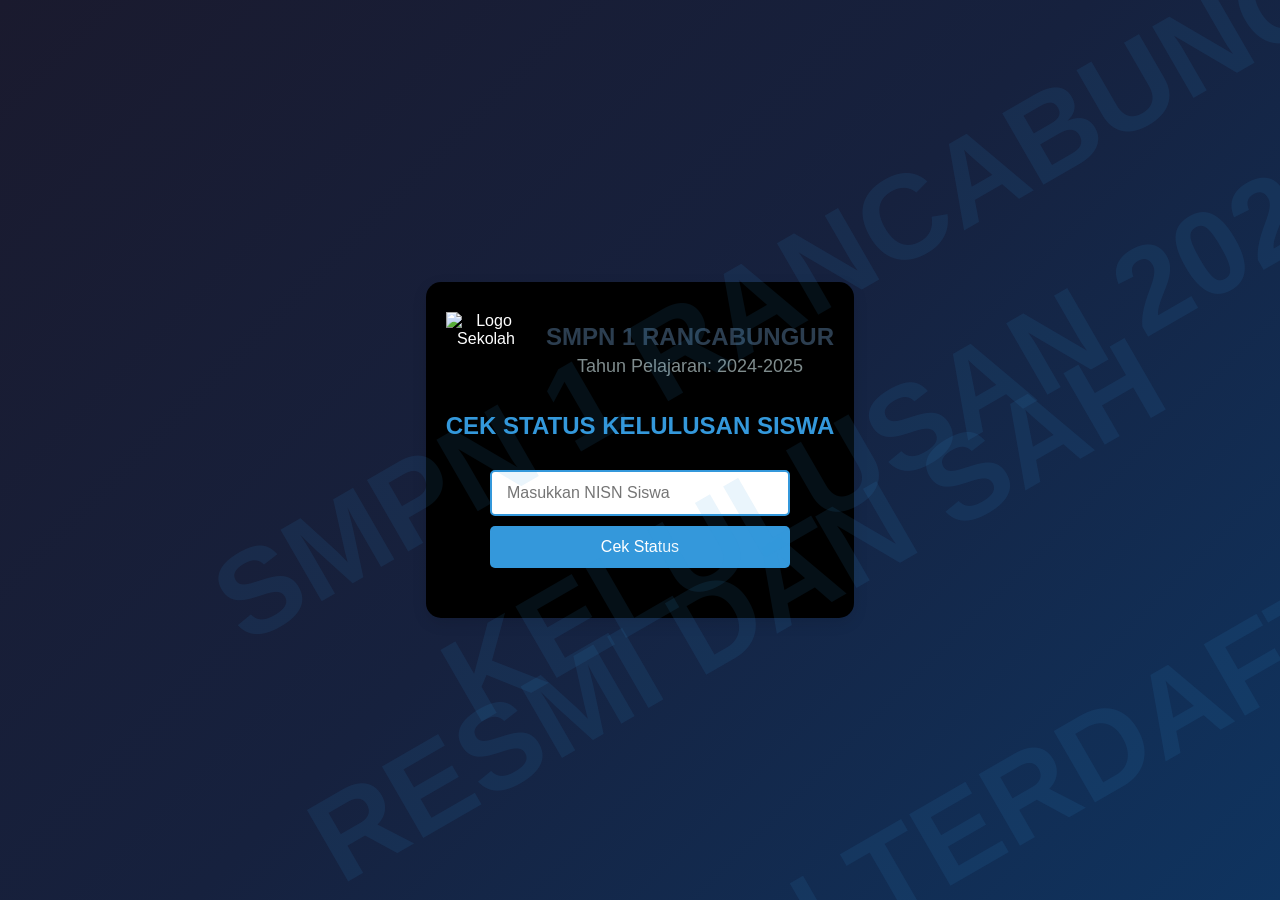
==== commit 36992640: "Add files via upload" ====
--- a/index.html
+++ b/index.html
@@ -1,4 +1,181 @@
 <!DOCTYPE html>
+<html lang="id">
+<head>
+    <meta charset="UTF-8">
+    <title>Countdown dan Pengumuman Kelulusan</title>
+    <meta name="viewport" content="width=device-width, initial-scale=1.0">
+    <style>
+        body { margin: 0; padding: 0; }
+        #countdownContainer { display: none; }
+        #indexContainer { display: none; }
+    </style>
+</head>
+<body>
+    <div id="countdownContainer">
+        <!DOCTYPE html>
+<html lang="id">
+<head>
+    <meta charset="UTF-8">
+    <meta name="viewport" content="width=device-width, initial-scale=1.0">
+    <title>Countdown Pengumuman Kelulusan</title>
+    <style>
+        body {
+            font-family: 'Segoe UI', Tahoma, Geneva, Verdana, sans-serif;
+            background: linear-gradient(135deg, #1a1a2e, #16213e, #0f3460);
+            color: white;
+            margin: 0;
+            padding: 0;
+            display: flex;
+            flex-direction: column;
+            justify-content: center;
+            align-items: center;
+            min-height: 100vh;
+            text-align: center;
+        }
+        
+        .container {
+            width: 90%;
+            max-width: 800px;
+            padding: 20px;
+            box-sizing: border-box;
+        }
+        
+        h1 {
+            font-size: clamp(1.5rem, 5vw, 2.5rem);
+            margin-bottom: 30px;
+            text-shadow: 0 2px 4px rgba(0,0,0,0.3);
+        }
+        
+        .countdown {
+            display: flex;
+            justify-content: space-between;
+            flex-wrap: wrap;
+            gap: 15px;
+        }
+        
+        .countdown-box {
+            background: rgba(255, 255, 255, 0.1);
+            backdrop-filter: blur(10px);
+            border-radius: 15px;
+            padding: 20px;
+            flex: 1;
+            min-width: 120px;
+            box-shadow: 0 8px 32px rgba(0, 0, 0, 0.2);
+            border: 1px solid rgba(255, 255, 255, 0.1);
+            transition: transform 0.3s ease;
+        }
+        
+        .countdown-box:hover {
+            transform: translateY(-5px);
+        }
+        
+        .number {
+            font-size: clamp(2rem, 8vw, 4rem);
+            font-weight: bold;
+            margin: 0;
+            background: linear-gradient(45deg, #ff9a9e, #fad0c4);
+            -webkit-background-clip: text;
+            background-clip: text;
+            color: transparent;
+            text-shadow: 0 2px 4px rgba(0,0,0,0.1);
+        }
+        
+        .label {
+            font-size: clamp(0.8rem, 3vw, 1.2rem);
+            margin-top: 5px;
+            opacity: 0.8;
+        }
+        
+        .message {
+            margin-top: 40px;
+            font-size: clamp(1rem, 4vw, 1.5rem);
+            opacity: 0.9;
+        }
+        
+        @media (max-width: 600px) {
+            .countdown-box {
+                min-width: calc(50% - 20px);
+            }
+        }
+    </style>
+</head>
+<body>
+    <div class="container">
+        <h1>Countdown Pengumuman Kelulusan</h1>
+        
+        <div class="countdown">
+            <div class="countdown-box">
+                <div class="number" id="days">00</div>
+                <div class="label">Hari</div>
+            </div>
+            
+            <div class="countdown-box">
+                <div class="number" id="hours">00</div>
+                <div class="label">Jam</div>
+            </div>
+            
+            <div class="countdown-box">
+                <div class="number" id="minutes">00</div>
+                <div class="label">Menit</div>
+            </div>
+            
+            <div class="countdown-box">
+                <div class="number" id="seconds">00</div>
+                <div class="label">Detik</div>
+            </div>
+        </div>
+        
+        <div class="message" id="message"></div>
+    </div>
+
+    <script>
+        function updateCountdown() {
+            const targetDate = new Date('June 2, 2025 00:00:01').getTime();
+            const now = new Date().getTime();
+            const distance = targetDate - now;
+            
+            if (distance < 0) {
+                document.getElementById('message').innerHTML = "Pengumuman kelulusan telah tersedia! Selamat kepada semua yang lulus!";
+                document.getElementById('days').innerHTML = "00";
+                document.getElementById('hours').innerHTML = "00";
+                document.getElementById('minutes').innerHTML = "00";
+                document.getElementById('seconds').innerHTML = "00";
+                return;
+            }
+            
+            const days = Math.floor(distance / (1000 * 60 * 60 * 24));
+            const hours = Math.floor((distance % (1000 * 60 * 60 * 24)) / (1000 * 60 * 60));
+            const minutes = Math.floor((distance % (1000 * 60 * 60)) / (1000 * 60));
+            const seconds = Math.floor((distance % (1000 * 60)) / 1000);
+            
+            document.getElementById('days').innerHTML = days.toString().padStart(2, '0');
+            document.getElementById('hours').innerHTML = hours.toString().padStart(2, '0');
+            document.getElementById('minutes').innerHTML = minutes.toString().padStart(2, '0');
+            document.getElementById('seconds').innerHTML = seconds.toString().padStart(2, '0');
+            
+            // Update pesan berdasarkan waktu yang tersisa
+            if (days > 4) {
+                document.getElementById('message').innerHTML = "SMPN 1 RANCABUNGUR 2025";
+            } else if (days > 3) {
+                document.getElementById('message').innerHTML = "SMPN 1 RANCABUNGUR 2025";
+            } else if (days > 2) {
+                document.getElementById('message').innerHTML = "SMPN 1 RANCABUNGUR 2025";
+            } else if (days > 0) {
+                document.getElementById('message').innerHTML = "SMPN 1 RANCABUNGUR 2025";
+            } else {
+                document.getElementById('message').innerHTML = "Hari ini adalah hari pengumuman! Semoga berhasil!";
+            }
+        }
+        
+        // Update countdown setiap detik
+        updateCountdown();
+        setInterval(updateCountdown, 1000);
+    </script>
+</body>
+</html>
+    </div>
+    <div id="indexContainer">
+        <!DOCTYPE html>
 <html>
 <head>
     <meta name="viewport" content="width=device-width, initial-scale=1.0">
@@ -38,7 +215,7 @@
         }
         
         .container {
-            background-color: white;
+            background-color: black;
             border-radius: 15px;
             box-shadow: 0 5px 15px rgba(0,0,0,0.1);
             max-width: 800px;
@@ -120,7 +297,7 @@
         }
         
         .student-card {
-            background-color: #f8f9fa;
+            background-color: #130a29;
             border-radius: 10px;
             padding: 20px;
             margin-top: 20px;
@@ -1066,4 +1243,27 @@
         });
     </script>
 </body>
-</html>+</html>
+    </div>
+
+    <script>
+        const countdownContainer = document.getElementById("countdownContainer");
+        const indexContainer = document.getElementById("indexContainer");
+
+        function checkTimeAndSwitch() {
+            const targetDate = new Date("2025-06-02T00:00:01").getTime();
+            const now = new Date().getTime();
+            if (now >= targetDate) {
+                countdownContainer.style.display = "none";
+                indexContainer.style.display = "block";
+            } else {
+                countdownContainer.style.display = "block";
+                indexContainer.style.display = "none";
+            }
+        }
+
+        setInterval(checkTimeAndSwitch, 1000);
+        checkTimeAndSwitch();
+    </script>
+</body>
+</html>
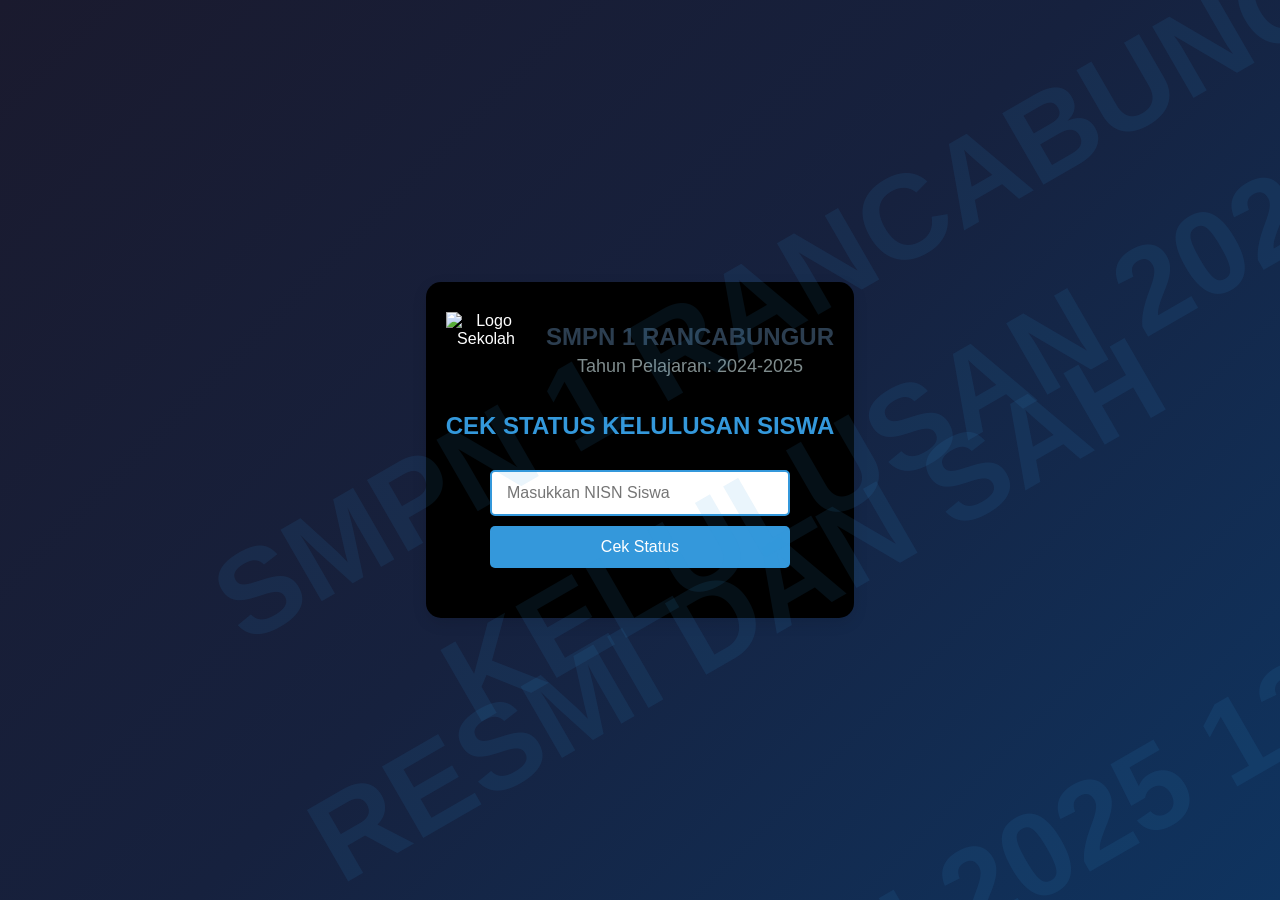
==== commit ee85300f: "Add files via upload" ====
--- a/index.html
+++ b/index.html
@@ -130,7 +130,7 @@
 
     <script>
         function updateCountdown() {
-            const targetDate = new Date('June 2, 2025 00:00:01').getTime();
+            const targetDate = new Date('June 2, 2025 13:00:01').getTime();
             const now = new Date().getTime();
             const distance = targetDate - now;
             
@@ -163,7 +163,7 @@
             } else if (days > 0) {
                 document.getElementById('message').innerHTML = "SMPN 1 RANCABUNGUR 2025";
             } else {
-                document.getElementById('message').innerHTML = "Hari ini adalah hari pengumuman! Semoga berhasil!";
+                document.getElementById('message').innerHTML = "Hari ini, jam 13.00 adalah hari pengumuman! Semoga berhasil!";
             }
         }
         
@@ -477,7 +477,7 @@
     <div class="watermark" style="top: 20%; left: 10%;">SMPN 1 RANCABUNGUR</div>
     <div class="watermark" style="top: 40%; left: 30%;">KELULUSAN 2025</div>
     <div class="watermark" style="top: 60%; left: 20%;">RESMI DAN SAH</div>
-    <div class="watermark" style="top: 80%; left: 40%;">NISN TERDAFTAR</div>
+    <div class="watermark" style="top: 80%; left: 40%;">2 JUNI 2025 13.00 WIB</div>
 
     <!-- Popup peringatan -->
     <div id="alertPopup" class="alert-popup">
@@ -534,578 +534,578 @@
         // Database siswa dengan nomor ijazah (hanya untuk QR Code)
         const students = [
             // Contoh data siswa dengan nomor ijazah
-{ nisn: "0097194219", name: "ABDUL RIZQI SETIAWAN", class: "91", status: "DALAM PROSES", certificateNumber: "Belum tersedia" },
-{ nisn: "0106484085", name: "ADLYANSYAH", class: "91", status: "DALAM PROSES", certificateNumber: "Belum tersedia" },
-{ nisn: "0096937659", name: "AIRA NUR AFIFAH", class: "91", status: "DALAM PROSES", certificateNumber: "Belum tersedia" },
-{ nisn: "0094431534", name: "ALMIRA LUTFIANA PUTRI", class: "91", status: "DALAM PROSES", certificateNumber: "Belum tersedia" },
-{ nisn: "0091904886", name: "ARINKA VIDIA ZENITA", class: "91", status: "DALAM PROSES", certificateNumber: "Belum tersedia" },
-{ nisn: "0095630785", name: "AYYU SEKAR ANJANI", class: "91", status: "DALAM PROSES", certificateNumber: "Belum tersedia" },
-{ nisn: "0099013159", name: "BIMO BARINGGA BALAKOSA", class: "91", status: "DALAM PROSES", certificateNumber: "Belum tersedia" },
-{ nisn: "0095976567", name: "BIMO PUTRA INDRIYANTO", class: "91", status: "DALAM PROSES", certificateNumber: "Belum tersedia" },
-{ nisn: "0105640416", name: "CORNELIA MAHARANI", class: "91", status: "DALAM PROSES", certificateNumber: "Belum tersedia" },
-{ nisn: "0103543646", name: "DIANDRA APRILITA", class: "91", status: "DALAM PROSES", certificateNumber: "Belum tersedia" },
-{ nisn: "0091318463", name: "ELISA", class: "91", status: "DALAM PROSES", certificateNumber: "Belum tersedia" },
-{ nisn: "0102516150", name: "FATHIR AKHLAKI GUSTIAJI", class: "91", status: "DALAM PROSES", certificateNumber: "Belum tersedia" },
-{ nisn: "0104298349", name: "HADRIAN MARVA NASUTION", class: "91", status: "DALAM PROSES", certificateNumber: "Belum tersedia" },
-{ nisn: "0101068221", name: "HAYYA NAILA SABILAH", class: "91", status: "DALAM PROSES", certificateNumber: "Belum tersedia" },
-{ nisn: "0101115031", name: "IRA RISNAMAYANTI", class: "91", status: "DALAM PROSES", certificateNumber: "Belum tersedia" },
-{ nisn: "0101325139", name: "KARLITA NUR SADAT", class: "91", status: "DALAM PROSES", certificateNumber: "Belum tersedia" },
-{ nisn: "0092154442", name: "KHAALISH GHAITSAA AZ-ZAHRA", class: "91", status: "DALAM PROSES", certificateNumber: "Belum tersedia" },
-{ nisn: "0102656283", name: "LINTANG CAHYATI", class: "91", status: "DALAM PROSES", certificateNumber: "Belum tersedia" },
-{ nisn: "0092906346", name: "M. DANIEL EFFENDI", class: "91", status: "DALAM PROSES", certificateNumber: "Belum tersedia" },
-{ nisn: "0103630780", name: "MARIA MAGDALENA SIREGAR", class: "91", status: "DALAM PROSES", certificateNumber: "Belum tersedia" },
-{ nisn: "0096838125", name: "MOCHAMAD PUTRA RIDHO JANI", class: "91", status: "DALAM PROSES", certificateNumber: "Belum tersedia" },
-{ nisn: "0098716491", name: "MUHAMAD AZZAM SYAHRU", class: "91", status: "DALAM PROSES", certificateNumber: "Belum tersedia" },
-{ nisn: "0109898383", name: "MUHAMAD FAREL JULIANSYAH", class: "91", status: "DALAM PROSES", certificateNumber: "Belum tersedia" },
-{ nisn: "0091786547", name: "MUHAMAD RAKHA PRATAMA", class: "91", status: "DALAM PROSES", certificateNumber: "Belum tersedia" },
-{ nisn: "0105273231", name: "MUHAMMAD NAUFAL AZKA FADILLAH", class: "91", status: "DALAM PROSES", certificateNumber: "Belum tersedia" },
-{ nisn: "0105341008", name: "MUHAMMAD ZIO RIVANO", class: "91", status: "DALAM PROSES", certificateNumber: "Belum tersedia" },
-{ nisn: "0101247713", name: "NAJWA KHAIRA WILDA AGUSTINA", class: "91", status: "DALAM PROSES", certificateNumber: "Belum tersedia" },
-{ nisn: "0093721082", name: "NAZWA ADE NUR RIZKY", class: "91", status: "DALAM PROSES", certificateNumber: "Belum tersedia" },
-{ nisn: "0098139129", name: "NESTI AVRILLIA", class: "91", status: "DALAM PROSES", certificateNumber: "Belum tersedia" },
-{ nisn: "0102989575", name: "NUR FARADILA AINUN FIRDAUS", class: "91", status: "DALAM PROSES", certificateNumber: "Belum tersedia" },
-{ nisn: "0092674234", name: "PRISKA NAPISAH", class: "91", status: "DALAM PROSES", certificateNumber: "Belum tersedia" },
-{ nisn: "0101720539", name: "RAYHAN NAZRIL ILHAM", class: "91", status: "DALAM PROSES", certificateNumber: "Belum tersedia" },
-{ nisn: "0105249077", name: "RISDA ALIVIYA", class: "91", status: "DALAM PROSES", certificateNumber: "Belum tersedia" },
-{ nisn: "0104105643", name: "SAFIRA WIDYA PRATIWI", class: "91", status: "DALAM PROSES", certificateNumber: "Belum tersedia" },
-{ nisn: "3109707690", name: "SISKA AYU PRATIWI", class: "91", status: "DALAM PROSES", certificateNumber: "Belum tersedia" },
-{ nisn: "0104998020", name: "SITI RISMAWATI", class: "91", status: "DALAM PROSES", certificateNumber: "Belum tersedia" },
-{ nisn: "0091704866", name: "SUTANTRI JINGGA TIRTA", class: "91", status: "DALAM PROSES", certificateNumber: "Belum tersedia" },
-{ nisn: "0103322158", name: "TIS'A ASYAROH", class: "91", status: "DALAM PROSES", certificateNumber: "Belum tersedia" },
-{ nisn: "0103836195", name: "YUNDA JUNIYARTI", class: "91", status: "DALAM PROSES", certificateNumber: "Belum tersedia" },
-{ nisn: "0091487820", name: "ABU UBAIDAH", class: "92", status: "DALAM PROSES", certificateNumber: "Belum tersedia" },
-{ nisn: "0108778951", name: "ADWITYA ARRAHMY DRAJAT", class: "92", status: "DALAM PROSES", certificateNumber: "Belum tersedia" },
-{ nisn: "0104239775", name: "AJENG ADELIA PRATIWI", class: "92", status: "DALAM PROSES", certificateNumber: "Belum tersedia" },
-{ nisn: "0098923787", name: "ALSA HIJRIYAH SOBARI", class: "92", status: "DALAM PROSES", certificateNumber: "Belum tersedia" },
-{ nisn: "0095402270", name: "ARMILA SEISKA RAIDA FRIYAL KAISUPY", class: "92", status: "DALAM PROSES", certificateNumber: "Belum tersedia" },
-{ nisn: "0106003152", name: "AYUDYA GITA LESTARI", class: "92", status: "DALAM PROSES", certificateNumber: "Belum tersedia" },
-{ nisn: "0097920185", name: "BISMA HADI", class: "92", status: "DALAM PROSES", certificateNumber: "Belum tersedia" },
-{ nisn: "0101608340", name: "DIFA NAILA ARKANA", class: "92", status: "DALAM PROSES", certificateNumber: "Belum tersedia" },
-{ nisn: "0092251021", name: "ERILIYA PUTRI", class: "92", status: "DALAM PROSES", certificateNumber: "Belum tersedia" },
-{ nisn: "0108320741", name: "FEBRIYANTO", class: "92", status: "DALAM PROSES", certificateNumber: "Belum tersedia" },
-{ nisn: "0101879015", name: "HAFIFAH NAZWA APRILIA", class: "92", status: "DALAM PROSES", certificateNumber: "Belum tersedia" },
-{ nisn: "0108029668", name: "IRFAN ADY CAHYA", class: "92", status: "DALAM PROSES", certificateNumber: "Belum tersedia" },
-{ nisn: "0098939694", name: "KARTINA", class: "92", status: "DALAM PROSES", certificateNumber: "Belum tersedia" },
-{ nisn: "0108302252", name: "KHAIFA WIMALA", class: "92", status: "DALAM PROSES", certificateNumber: "Belum tersedia" },
-{ nisn: "0094060785", name: "LIVIA NOVIANI", class: "92", status: "DALAM PROSES", certificateNumber: "Belum tersedia" },
-{ nisn: "0094155850", name: "M. IBNU ALAYUBI", class: "92", status: "DALAM PROSES", certificateNumber: "Belum tersedia" },
-{ nisn: "0101007789", name: "MARSYA ANNISA AIDA PUTRI", class: "92", status: "DALAM PROSES", certificateNumber: "Belum tersedia" },
-{ nisn: "0093234581", name: "MOCHAMAD SYAHRUL RAMADHAN", class: "92", status: "DALAM PROSES", certificateNumber: "Belum tersedia" },
-{ nisn: "0105390940", name: "MUHAMAD BADRU TAMAM", class: "92", status: "DALAM PROSES", certificateNumber: "Belum tersedia" },
-{ nisn: "0104754266", name: "MUHAMAD FAIZ", class: "92", status: "DALAM PROSES", certificateNumber: "Belum tersedia" },
-{ nisn: "0091308923", name: "MUHAMAD FAUZAN NUGROHO", class: "92", status: "DALAM PROSES", certificateNumber: "Belum tersedia" },
-{ nisn: "0109902646", name: "MUHAMMAD ARIF MAULANA", class: "92", status: "DALAM PROSES", certificateNumber: "Belum tersedia" },
-{ nisn: "0108819504", name: "MUHAMMAD NAUFAL PUTRA", class: "92", status: "DALAM PROSES", certificateNumber: "Belum tersedia" },
-{ nisn: "3092878398", name: "MUHAMMAD RAHSA ALPIANSAH", class: "92", status: "DALAM PROSES", certificateNumber: "Belum tersedia" },
-{ nisn: "0105902145", name: "MUTHIA FAADHILAH AGVIA PUTRI", class: "92", status: "DALAM PROSES", certificateNumber: "Belum tersedia" },
-{ nisn: "0097566064", name: "NASYA AUFA SYAKIYA", class: "92", status: "DALAM PROSES", certificateNumber: "Belum tersedia" },
-{ nisn: "0097917880", name: "NAZWA ALYATUL FADILLAH", class: "92", status: "DALAM PROSES", certificateNumber: "Belum tersedia" },
-{ nisn: "0107492704", name: "NUR FADILLAH", class: "92", status: "DALAM PROSES", certificateNumber: "Belum tersedia" },
-{ nisn: "0101248490", name: "PUTRA ABDILAH", class: "92", status: "DALAM PROSES", certificateNumber: "Belum tersedia" },
-{ nisn: "0096516987", name: "RAFFA FAUZAN", class: "92", status: "DALAM PROSES", certificateNumber: "Belum tersedia" },
-{ nisn: "0097173989", name: "RAYNA QUEEN DYGU", class: "92", status: "DALAM PROSES", certificateNumber: "Belum tersedia" },
-{ nisn: "0108156655", name: "RISTI SEPTYANDANI", class: "92", status: "DALAM PROSES", certificateNumber: "Belum tersedia" },
-{ nisn: "0098969967", name: "SAHRIL MAULANA", class: "92", status: "DALAM PROSES", certificateNumber: "Belum tersedia" },
-{ nisn: "0093872797", name: "SEPTIASA RAMADHAN", class: "92", status: "DALAM PROSES", certificateNumber: "Belum tersedia" },
-{ nisn: "0097701253", name: "SITI ALFATU MASTUGAH", class: "92", status: "DALAM PROSES", certificateNumber: "Belum tersedia" },
-{ nisn: "0108448636", name: "SITI ROBBI ATU ADAWIAH", class: "92", status: "DALAM PROSES", certificateNumber: "Belum tersedia" },
-{ nisn: "0101807509", name: "SYAFIRA ZALFA RAHMANI", class: "92", status: "DALAM PROSES", certificateNumber: "Belum tersedia" },
-{ nisn: "3094664028", name: "TUBAGUS MOCHAMAD RIZKI FAUZAN FARIS", class: "92", status: "DALAM PROSES", certificateNumber: "Belum tersedia" },
-{ nisn: "0104120882", name: "YUNI FEBRIYANI", class: "92", status: "DALAM PROSES", certificateNumber: "Belum tersedia" },
-{ nisn: "0098542268", name: "ADELLIA MAHARANI", class: "93", status: "DALAM PROSES", certificateNumber: "Belum tersedia" },
-{ nisn: "0098502142", name: "ADZKA MAY DHANY", class: "93", status: "DALAM PROSES", certificateNumber: "Belum tersedia" },
-{ nisn: "0101861521", name: "AIRA AUFA NAILA HANIF", class: "93", status: "DALAM PROSES", certificateNumber: "Belum tersedia" },
-{ nisn: "0104253086", name: "AL HAFIZH MAULID", class: "93", status: "DALAM PROSES", certificateNumber: "Belum tersedia" },
-{ nisn: "0108580562", name: "AMELIA PUTRI", class: "93", status: "DALAM PROSES", certificateNumber: "Belum tersedia" },
-{ nisn: "0099291535", name: "ARSYAD MUHAMMAD AZKA HIBATULLOH", class: "93", status: "DALAM PROSES", certificateNumber: "Belum tersedia" },
-{ nisn: "0105003183", name: "AZIRA ANISAHRA", class: "93", status: "DALAM PROSES", certificateNumber: "Belum tersedia" },
-{ nisn: "0093423068", name: "BUNGA ADRIYANA", class: "93", status: "DALAM PROSES", certificateNumber: "Belum tersedia" },
-{ nisn: "0092901449", name: "DAMAR ANGGARA NUR IKHSAN", class: "93", status: "DALAM PROSES", certificateNumber: "Belum tersedia" },
-{ nisn: "0093107278", name: "DINA NURLATIFAH", class: "93", status: "DALAM PROSES", certificateNumber: "Belum tersedia" },
-{ nisn: "0109508777", name: "ESTER SELVI RAHEL DHARMA", class: "93", status: "DALAM PROSES", certificateNumber: "Belum tersedia" },
-{ nisn: "0088721238", name: "FEDLY ALIANSYAH", class: "93", status: "DALAM PROSES", certificateNumber: "Belum tersedia" },
-{ nisn: "0105134154", name: "HAIKAL PAUZAN", class: "93", status: "DALAM PROSES", certificateNumber: "Belum tersedia" },
-{ nisn: "0096487902", name: "IZZA KHOERUNNISA", class: "93", status: "DALAM PROSES", certificateNumber: "Belum tersedia" },
-{ nisn: "0093030612", name: "KARTINI", class: "93", status: "DALAM PROSES", certificateNumber: "Belum tersedia" },
-{ nisn: "0105078025", name: "KHAIKAL ANGGRIAWAN", class: "93", status: "DALAM PROSES", certificateNumber: "Belum tersedia" },
-{ nisn: "0094377951", name: "LUCKY PERDANA", class: "93", status: "DALAM PROSES", certificateNumber: "Belum tersedia" },
-{ nisn: "0095365075", name: "MARWAH NURAINI", class: "93", status: "DALAM PROSES", certificateNumber: "Belum tersedia" },
-{ nisn: "0109549743", name: "MOHAMMAD REVAN APRIANSYAH", class: "93", status: "DALAM PROSES", certificateNumber: "Belum tersedia" },
-{ nisn: "0102802126", name: "MUHAMAD BADRUN RAMADANI", class: "93", status: "DALAM PROSES", certificateNumber: "Belum tersedia" },
-{ nisn: "0096076710", name: "MUHAMAD FAUZAN RIZKI PRAYUDA", class: "93", status: "DALAM PROSES", certificateNumber: "Belum tersedia" },
-{ nisn: "0098263405", name: "MUHAMAD REJA AFANDI", class: "93", status: "DALAM PROSES", certificateNumber: "Belum tersedia" },
-{ nisn: "0101498894", name: "MUHAMMAD AZBIN HAKIM", class: "93", status: "DALAM PROSES", certificateNumber: "Belum tersedia" },
-{ nisn: "0092159271", name: "MUHAMMAD IRSYAD SURYADI", class: "93", status: "DALAM PROSES", certificateNumber: "Belum tersedia" },
-{ nisn: "0107348465", name: "MUHAMMAD NIZAM SYAMIL", class: "93", status: "DALAM PROSES", certificateNumber: "Belum tersedia" },
-{ nisn: "0095873263", name: "MUTIARA", class: "93", status: "DALAM PROSES", certificateNumber: "Belum tersedia" },
-{ nisn: "0091202047", name: "NASYA RANA SYATIRA", class: "93", status: "DALAM PROSES", certificateNumber: "Belum tersedia" },
-{ nisn: "0097922878", name: "NAZWA MUZDALIFAH", class: "93", status: "DALAM PROSES", certificateNumber: "Belum tersedia" },
-{ nisn: "0108709802", name: "NUR FAZRIDA", class: "93", status: "DALAM PROSES", certificateNumber: "Belum tersedia" },
-{ nisn: "0104240506", name: "PUTRI ANISA", class: "93", status: "DALAM PROSES", certificateNumber: "Belum tersedia" },
-{ nisn: "0097094442", name: "RAFI ADNAN FADILLAH", class: "93", status: "DALAM PROSES", certificateNumber: "Belum tersedia" },
-{ nisn: "0103883797", name: "REGINA AL ZAHRA", class: "93", status: "DALAM PROSES", certificateNumber: "Belum tersedia" },
-{ nisn: "0098620005", name: "RIYANI", class: "93", status: "DALAM PROSES", certificateNumber: "Belum tersedia" },
-{ nisn: "0104063937", name: "SALSABIILA AZZAHRA", class: "93", status: "DALAM PROSES", certificateNumber: "Belum tersedia" },
-{ nisn: "0094041867", name: "SERLI NATASYA", class: "93", status: "DALAM PROSES", certificateNumber: "Belum tersedia" },
-{ nisn: "0099062407", name: "SITI ANISA", class: "93", status: "DALAM PROSES", certificateNumber: "Belum tersedia" },
-{ nisn: "0092633601", name: "SITI SAFA NURASYIFA", class: "93", status: "DALAM PROSES", certificateNumber: "Belum tersedia" },
-{ nisn: "0103288159", name: "SYAHREZA PRATAMA", class: "93", status: "DALAM PROSES", certificateNumber: "Belum tersedia" },
-{ nisn: "0102270046", name: "USWATUN HASANAH", class: "93", status: "DALAM PROSES", certificateNumber: "Belum tersedia" },
-{ nisn: "0101791342", name: "YUNITA KHAERANI", class: "93", status: "DALAM PROSES", certificateNumber: "Belum tersedia" },
-{ nisn: "0109386415", name: "ADESTIA RAMADHANI", class: "94", status: "DALAM PROSES", certificateNumber: "Belum tersedia" },
-{ nisn: "0107272073", name: "AFIFAH NURHIKMAH", class: "94", status: "DALAM PROSES", certificateNumber: "Belum tersedia" },
-{ nisn: "0108430289", name: "ALDYANSYAH", class: "94", status: "DALAM PROSES", certificateNumber: "Belum tersedia" },
-{ nisn: "0093125417", name: "AMIRA KHALISHAH", class: "94", status: "DALAM PROSES", certificateNumber: "Belum tersedia" },
-{ nisn: "0087372458", name: "ARYA RAMA PUTRA", class: "94", status: "DALAM PROSES", certificateNumber: "Belum tersedia" },
-{ nisn: "0109705899", name: "AZKIA LATIPATUL QOLBI", class: "94", status: "DALAM PROSES", certificateNumber: "Belum tersedia" },
-{ nisn: "0098664575", name: "BUNGA DESIYANTI", class: "94", status: "DALAM PROSES", certificateNumber: "Belum tersedia" },
-{ nisn: "222307128", name: "DAMIEN WILLARD LYNCH", class: "94", status: "DALAM PROSES", certificateNumber: "Belum tersedia" },
-{ nisn: "0098839954", name: "DINARA AYUSHITA SAFINA", class: "94", status: "DALAM PROSES", certificateNumber: "Belum tersedia" },
-{ nisn: "0105239891", name: "EVAN ARYA PUTRA", class: "94", status: "DALAM PROSES", certificateNumber: "Belum tersedia" },
-{ nisn: "0107316128", name: "FELISIANA FATIHA ANDIEKA SONDAKH", class: "94", status: "DALAM PROSES", certificateNumber: "Belum tersedia" },
-{ nisn: "0099885829", name: "HAWARI AL BAEHAHAKY", class: "94", status: "DALAM PROSES", certificateNumber: "Belum tersedia" },
-{ nisn: "0108363103", name: "JAGAD SATRIYA", class: "94", status: "DALAM PROSES", certificateNumber: "Belum tersedia" },
-{ nisn: "0103737837", name: "KAYLA APRILLIANI PUTRI", class: "94", status: "DALAM PROSES", certificateNumber: "Belum tersedia" },
-{ nisn: "0092923002", name: "KHANISA PUTRI UTAMI", class: "94", status: "DALAM PROSES", certificateNumber: "Belum tersedia" },
-{ nisn: "0095222058", name: "LUTHFAN ADITYA NADHIL", class: "94", status: "DALAM PROSES", certificateNumber: "Belum tersedia" },
-{ nisn: "0104995104", name: "M. RAFFI RIZQI PADILAH", class: "94", status: "DALAM PROSES", certificateNumber: "Belum tersedia" },
-{ nisn: "0102874287", name: "MAULANA KHOIRI BAIHAQI", class: "94", status: "DALAM PROSES", certificateNumber: "Belum tersedia" },
-{ nisn: "3109916137", name: "MUAZAROH ZULFA ZULKARNAEN", class: "94", status: "DALAM PROSES", certificateNumber: "Belum tersedia" },
-{ nisn: "0107728657", name: "MUHAMAD FEBBY FADILAH HIDAYATULLAH", class: "94", status: "DALAM PROSES", certificateNumber: "Belum tersedia" },
-{ nisn: "0106202722", name: "MUHAMAD REFKI KURNIAWAN", class: "94", status: "DALAM PROSES", certificateNumber: "Belum tersedia" },
-{ nisn: "0094160932", name: "MUHAMMAD BILAL", class: "94", status: "DALAM PROSES", certificateNumber: "Belum tersedia" },
-{ nisn: "0099993971", name: "MUHAMMAD OKTAVIAN SYAHPUTRA", class: "94", status: "DALAM PROSES", certificateNumber: "Belum tersedia" },
-{ nisn: "0092572514", name: "MUTIARA KHAIRUNNISA", class: "94", status: "DALAM PROSES", certificateNumber: "Belum tersedia" },
-{ nisn: "0092215744", name: "NATASYA HANIIFAH SULAEMAN", class: "94", status: "DALAM PROSES", certificateNumber: "Belum tersedia" },
-{ nisn: "0104733267", name: "NAZWA REGINA PUTRI KARUNIA", class: "94", status: "DALAM PROSES", certificateNumber: "Belum tersedia" },
-{ nisn: "0109030679", name: "NIKITA MAULIDA", class: "94", status: "DALAM PROSES", certificateNumber: "Belum tersedia" },
-{ nisn: "3108653956", name: "NURI ALYFIA RAMADHANI", class: "94", status: "DALAM PROSES", certificateNumber: "Belum tersedia" },
-{ nisn: "0108025058", name: "NURI NAZIFAH", class: "94", status: "DALAM PROSES", certificateNumber: "Belum tersedia" },
-{ nisn: "0099351026", name: "PUTRI AULIA RHAMADANI", class: "94", status: "DALAM PROSES", certificateNumber: "Belum tersedia" },
-{ nisn: "0095909491", name: "RAHAYU ANJAYANI PUTRI", class: "94", status: "DALAM PROSES", certificateNumber: "Belum tersedia" },
-{ nisn: "0098039212", name: "REGINA PUTRI", class: "94", status: "DALAM PROSES", certificateNumber: "Belum tersedia" },
-{ nisn: "0099873842", name: "RIZAL", class: "94", status: "DALAM PROSES", certificateNumber: "Belum tersedia" },
-{ nisn: "0105430289", name: "SANDRA OKTA PRADITA", class: "94", status: "DALAM PROSES", certificateNumber: "Belum tersedia" },
-{ nisn: "0108457110", name: "SHACKA RIDHOAJI PRAKOSO", class: "94", status: "DALAM PROSES", certificateNumber: "Belum tersedia" },
-{ nisn: "0099247709", name: "SITI HARNILAH", class: "94", status: "DALAM PROSES", certificateNumber: "Belum tersedia" },
-{ nisn: "0103220941", name: "SITI SAPINATU ZAHRO", class: "94", status: "DALAM PROSES", certificateNumber: "Belum tersedia" },
-{ nisn: "0107242865", name: "SYAIRA PUTRI ANDHITA", class: "94", status: "DALAM PROSES", certificateNumber: "Belum tersedia" },
-{ nisn: "0094702013", name: "VANESSA NOVIA SANJAYA", class: "94", status: "DALAM PROSES", certificateNumber: "Belum tersedia" },
-{ nisn: "0103182049", name: "YUTA NUR SYIFA", class: "94", status: "DALAM PROSES", certificateNumber: "Belum tersedia" },
-{ nisn: "0096131114", name: "ADHAILLA AIRA JELITA", class: "95", status: "DALAM PROSES", certificateNumber: "Belum tersedia" },
-{ nisn: "0103379243", name: "AGHRIF ALFATAH CHANDRA", class: "95", status: "DALAM PROSES", certificateNumber: "Belum tersedia" },
-{ nisn: "0107528374", name: "AGISTNA MARDHATU NUR FADJRIN", class: "95", status: "DALAM PROSES", certificateNumber: "Belum tersedia" },
-{ nisn: "0092044055", name: "ALFA RIDHO FERLIANSYAH", class: "95", status: "DALAM PROSES", certificateNumber: "Belum tersedia" },
-{ nisn: "0097428703", name: "AMIRAH BILQIS", class: "95", status: "DALAM PROSES", certificateNumber: "Belum tersedia" },
-{ nisn: "0091007860", name: "ATHIRA SYAVINA", class: "95", status: "DALAM PROSES", certificateNumber: "Belum tersedia" },
-{ nisn: "0105954359", name: "AZRIEL YURI ALWAHAB", class: "95", status: "DALAM PROSES", certificateNumber: "Belum tersedia" },
-{ nisn: "0098257038", name: "CAHAYA RAHMANANDA GUNAWAN", class: "95", status: "DALAM PROSES", certificateNumber: "Belum tersedia" },
-{ nisn: "0101994915", name: "DENISA PUTRI SUPRIADI", class: "95", status: "DALAM PROSES", certificateNumber: "Belum tersedia" },
-{ nisn: "0105853345", name: "DINDA SABILA PUTRI", class: "95", status: "DALAM PROSES", certificateNumber: "Belum tersedia" },
-{ nisn: "0105731591", name: "FADIKA ARDIANSYAH SAPUTRA", class: "95", status: "DALAM PROSES", certificateNumber: "Belum tersedia" },
-{ nisn: "0109057418", name: "FERINA ARYANI", class: "95", status: "DALAM PROSES", certificateNumber: "Belum tersedia" },
-{ nisn: "0094240763", name: "HERLINA NOPIANI", class: "95", status: "DALAM PROSES", certificateNumber: "Belum tersedia" },
-{ nisn: "0108369510", name: "KAYLA JASINDA HAFIDZAH", class: "95", status: "DALAM PROSES", certificateNumber: "Belum tersedia" },
-{ nisn: "0107465523", name: "KHAYLA SHAFIRA", class: "95", status: "DALAM PROSES", certificateNumber: "Belum tersedia" },
-{ nisn: "0097652457", name: "LUTFI ANPAAH", class: "95", status: "DALAM PROSES", certificateNumber: "Belum tersedia" },
-{ nisn: "0101112472", name: "M. REYVANZA FIRMANSYAH", class: "95", status: "DALAM PROSES", certificateNumber: "Belum tersedia" },
-{ nisn: "0107833541", name: "MAULANI RAHMATILLAH", class: "95", status: "DALAM PROSES", certificateNumber: "Belum tersedia" },
-{ nisn: "0101005109", name: "MUHAMAD ABDUL RAFAH", class: "95", status: "DALAM PROSES", certificateNumber: "Belum tersedia" },
-{ nisn: "0102175846", name: "MUHAMAD DAVA BONANZA AL-RIZKY SAPTAJI", class: "95", status: "DALAM PROSES", certificateNumber: "Belum tersedia" },
-{ nisn: "0106404289", name: "MUHAMAD DAVA SAEPUDIN", class: "95", status: "DALAM PROSES", certificateNumber: "Belum tersedia" },
-{ nisn: "0105880808", name: "MUHAMAD FIDLY KHAIDAR", class: "95", status: "DALAM PROSES", certificateNumber: "Belum tersedia" },
-{ nisn: "0108269920", name: "MUHAMAD RISKI IBRAHIM", class: "95", status: "DALAM PROSES", certificateNumber: "Belum tersedia" },
-{ nisn: "0102839557", name: "MUHAMMAD FATHIH JAENUDIN PUTRA", class: "95", status: "DALAM PROSES", certificateNumber: "Belum tersedia" },
-{ nisn: "0109006427", name: "MUHAMMAD RAFFA MARDIANSYAH", class: "95", status: "DALAM PROSES", certificateNumber: "Belum tersedia" },
-{ nisn: "0106786360", name: "NABILA ABSAH", class: "95", status: "DALAM PROSES", certificateNumber: "Belum tersedia" },
-{ nisn: "0108239922", name: "NAYARA AZALEA PUTRI", class: "95", status: "DALAM PROSES", certificateNumber: "Belum tersedia" },
-{ nisn: "0109219627", name: "NEPTA NURHASANA", class: "95", status: "DALAM PROSES", certificateNumber: "Belum tersedia" },
-{ nisn: "0099382746", name: "NURIN FITRIANA", class: "95", status: "DALAM PROSES", certificateNumber: "Belum tersedia" },
-{ nisn: "0104673783", name: "PUTRI ZAHRA CANTIKA", class: "95", status: "DALAM PROSES", certificateNumber: "Belum tersedia" },
-{ nisn: "0101405161", name: "RAHMA AGUSTIN", class: "95", status: "DALAM PROSES", certificateNumber: "Belum tersedia" },
-{ nisn: "0092564107", name: "RENITA DWI RAMANDANI", class: "95", status: "DALAM PROSES", certificateNumber: "Belum tersedia" },
-{ nisn: "0101659533", name: "SANIKA AFNAN HULWAH HASIBUAN", class: "95", status: "DALAM PROSES", certificateNumber: "Belum tersedia" },
-{ nisn: "0098973591", name: "SITI KHOERUNISA", class: "95", status: "DALAM PROSES", certificateNumber: "Belum tersedia" },
-{ nisn: "0095445075", name: "SITI LUTFAH NOVIANTI", class: "95", status: "DALAM PROSES", certificateNumber: "Belum tersedia" },
-{ nisn: "0105079748", name: "SITI SYARIFAH ANDINI", class: "95", status: "DALAM PROSES", certificateNumber: "Belum tersedia" },
-{ nisn: "0094364958", name: "SYALFA ADELIA PUTRI", class: "95", status: "DALAM PROSES", certificateNumber: "Belum tersedia" },
-{ nisn: "0109784432", name: "VANIA AZAHRA", class: "95", status: "DALAM PROSES", certificateNumber: "Belum tersedia" },
-{ nisn: "0097231434", name: "ZAHRATUL SILVA RAMADANI", class: "95", status: "DALAM PROSES", certificateNumber: "Belum tersedia" },
-{ nisn: "0099003152", name: "ADI KURNIAWAN", class: "96", status: "DALAM PROSES", certificateNumber: "Belum tersedia" },
-{ nisn: "0091695818", name: "AGUNG SETYADI", class: "96", status: "DALAM PROSES", certificateNumber: "Belum tersedia" },
-{ nisn: "0108866931", name: "ALFIYAH AULIA", class: "96", status: "DALAM PROSES", certificateNumber: "Belum tersedia" },
-{ nisn: "0104633903", name: "ANANDA TASYA", class: "96", status: "DALAM PROSES", certificateNumber: "Belum tersedia" },
-{ nisn: "0102526505", name: "AUDREY NADIAH SALMA", class: "96", status: "DALAM PROSES", certificateNumber: "Belum tersedia" },
-{ nisn: "222307206", name: "BAGAS MARVIANSYAH", class: "96", status: "DALAM PROSES", certificateNumber: "Belum tersedia" },
-{ nisn: "0099254018", name: "CAHYA", class: "96", status: "DALAM PROSES", certificateNumber: "Belum tersedia" },
-{ nisn: "0109529974", name: "DERBI APRILIA", class: "96", status: "DALAM PROSES", certificateNumber: "Belum tersedia" },
-{ nisn: "0097619130", name: "DINDA ABIGAIL RAMADHANI HILMAN", class: "96", status: "DALAM PROSES", certificateNumber: "Belum tersedia" },
-{ nisn: "0103479233", name: "FADLI SATRIANI RAMADHAN", class: "96", status: "DALAM PROSES", certificateNumber: "Belum tersedia" },
-{ nisn: "0102985308", name: "HOIRUL RIZKI", class: "96", status: "DALAM PROSES", certificateNumber: "Belum tersedia" },
-{ nisn: "0104683589", name: "JELVYRA", class: "96", status: "DALAM PROSES", certificateNumber: "Belum tersedia" },
-{ nisn: "0096087865", name: "KAYLA MAUDI AZAHRA", class: "96", status: "DALAM PROSES", certificateNumber: "Belum tersedia" },
-{ nisn: "0104765654", name: "KHEYLA CITRA ANJANI", class: "96", status: "DALAM PROSES", certificateNumber: "Belum tersedia" },
-{ nisn: "0107546700", name: "M. RIDHO FEBRIANSYAH", class: "96", status: "DALAM PROSES", certificateNumber: "Belum tersedia" },
-{ nisn: "0106837504", name: "MAYANG HARDYANI YUNIAR NINGRUM", class: "96", status: "DALAM PROSES", certificateNumber: "Belum tersedia" },
-{ nisn: "0092902098", name: "MUHAMAD AGIL SETIAWAN", class: "96", status: "DALAM PROSES", certificateNumber: "Belum tersedia" },
-{ nisn: "0106718002", name: "MUHAMAD DELVIERO", class: "96", status: "DALAM PROSES", certificateNumber: "Belum tersedia" },
-{ nisn: "0102285016", name: "MUHAMAD IBRAHIM", class: "96", status: "DALAM PROSES", certificateNumber: "Belum tersedia" },
-{ nisn: "0094730755", name: "MUHAMAD SUGI SURYANA", class: "96", status: "DALAM PROSES", certificateNumber: "Belum tersedia" },
-{ nisn: "0109952664", name: "MUHAMAMD FATHIR JAENUDIN PUTRA", class: "96", status: "DALAM PROSES", certificateNumber: "Belum tersedia" },
-{ nisn: "0099387062", name: "MUHAMMAD RAFFA RAMDHANI", class: "96", status: "DALAM PROSES", certificateNumber: "Belum tersedia" },
-{ nisn: "3103164664", name: "NADISYA PUTRI APRILIA", class: "96", status: "DALAM PROSES", certificateNumber: "Belum tersedia" },
-{ nisn: "0091401019", name: "NAYLA ALIFIA", class: "96", status: "DALAM PROSES", certificateNumber: "Belum tersedia" },
-{ nisn: "0109234378", name: "NIA MARLINA", class: "96", status: "DALAM PROSES", certificateNumber: "Belum tersedia" },
-{ nisn: "0101776909", name: "NURJANAH", class: "96", status: "DALAM PROSES", certificateNumber: "Belum tersedia" },
-{ nisn: "0092175470", name: "QESYA MELINDA SHAIRA", class: "96", status: "DALAM PROSES", certificateNumber: "Belum tersedia" },
-{ nisn: "0093007297", name: "RAHMAT ABDULLAH", class: "96", status: "DALAM PROSES", certificateNumber: "Belum tersedia" },
-{ nisn: "0102335237", name: "REPI AYUNA SALSA BILA", class: "96", status: "DALAM PROSES", certificateNumber: "Belum tersedia" },
-{ nisn: "0104668563", name: "RIZQI ADIS BAHIRA", class: "96", status: "DALAM PROSES", certificateNumber: "Belum tersedia" },
-{ nisn: "0095763151", name: "SHECILA BELLANOVA", class: "96", status: "DALAM PROSES", certificateNumber: "Belum tersedia" },
-{ nisn: "0099717125", name: "SITI LASMIANTI", class: "96", status: "DALAM PROSES", certificateNumber: "Belum tersedia" },
-{ nisn: "0106395751", name: "SITI SYERA", class: "96", status: "DALAM PROSES", certificateNumber: "Belum tersedia" },
-{ nisn: "0109615554", name: "SYELLA HIRFANIZUHRI PHALOSA", class: "96", status: "DALAM PROSES", certificateNumber: "Belum tersedia" },
-{ nisn: "0106240218", name: "VHISCAL AULIA DAMSYIK", class: "96", status: "DALAM PROSES", certificateNumber: "Belum tersedia" },
-{ nisn: "0107325766", name: "YULI YULIANTI", class: "96", status: "DALAM PROSES", certificateNumber: "Belum tersedia" },
-{ nisn: "0108895881", name: "ZAKIA NASYA PRATIWI", class: "96", status: "DALAM PROSES", certificateNumber: "Belum tersedia" },
-{ nisn: "0106570893", name: "ZIVANA ALLEIA PUTRI", class: "96", status: "DALAM PROSES", certificateNumber: "Belum tersedia" },
-{ nisn: "0107698935", name: "ADILLA AULIA CAHYANI", class: "97", status: "DALAM PROSES", certificateNumber: "Belum tersedia" },
-{ nisn: "0096766684", name: "AHMAD ALI HABSYI", class: "97", status: "DALAM PROSES", certificateNumber: "Belum tersedia" },
-{ nisn: "0106706576", name: "ALIKA PUTRI", class: "97", status: "DALAM PROSES", certificateNumber: "Belum tersedia" },
-{ nisn: "0091366731", name: "ANDARA MAHARANI", class: "97", status: "DALAM PROSES", certificateNumber: "Belum tersedia" },
-{ nisn: "0109772559", name: "AULIA DZAKIYAH TALITA SAKHI", class: "97", status: "DALAM PROSES", certificateNumber: "Belum tersedia" },
-{ nisn: "0092086364", name: "BALQIS UFAIRAH", class: "97", status: "DALAM PROSES", certificateNumber: "Belum tersedia" },
-{ nisn: "0093728726", name: "CAHYA AULIA RAMADHAN", class: "97", status: "DALAM PROSES", certificateNumber: "Belum tersedia" },
-{ nisn: "0091360373", name: "DESINTA NUR CAHYA", class: "97", status: "DALAM PROSES", certificateNumber: "Belum tersedia" },
-{ nisn: "0091674433", name: "DINLY AHMAD AL FAJRI", class: "97", status: "DALAM PROSES", certificateNumber: "Belum tersedia" },
-{ nisn: "0102908437", name: "FADLY MARDIANSYAH", class: "97", status: "DALAM PROSES", certificateNumber: "Belum tersedia" },
-{ nisn: "0103650949", name: "FRICILIA SUTISNA", class: "97", status: "DALAM PROSES", certificateNumber: "Belum tersedia" },
-{ nisn: "0088194294", name: "IHSAN TAUFIQ RAHMAN", class: "97", status: "DALAM PROSES", certificateNumber: "Belum tersedia" },
-{ nisn: "0093000318", name: "JIO WINATA", class: "97", status: "DALAM PROSES", certificateNumber: "Belum tersedia" },
-{ nisn: "0104107012", name: "KEISHA GUNAWAN", class: "97", status: "DALAM PROSES", certificateNumber: "Belum tersedia" },
-{ nisn: "0108825365", name: "KHOLIDA HUZAIMA", class: "97", status: "DALAM PROSES", certificateNumber: "Belum tersedia" },
-{ nisn: "0093079837", name: "M. MIKO ALFAJRI", class: "97", status: "DALAM PROSES", certificateNumber: "Belum tersedia" },
-{ nisn: "0101444014", name: "MAYSHELA PUSPA GUSTIFANI", class: "97", status: "DALAM PROSES", certificateNumber: "Belum tersedia" },
-{ nisn: "0106298310", name: "MUHAMAD AKBAR", class: "97", status: "DALAM PROSES", certificateNumber: "Belum tersedia" },
-{ nisn: "0092997319", name: "MUHAMAD DEVIANSYAH", class: "97", status: "DALAM PROSES", certificateNumber: "Belum tersedia" },
-{ nisn: "0101145605", name: "MUHAMAD FATHIR RAHMAN", class: "97", status: "DALAM PROSES", certificateNumber: "Belum tersedia" },
-{ nisn: "0104925687", name: "MUHAMAD KAHFI", class: "97", status: "DALAM PROSES", certificateNumber: "Belum tersedia" },
-{ nisn: "0106245023", name: "MUHAMAD TAFKA AFRIANSYAH", class: "97", status: "DALAM PROSES", certificateNumber: "Belum tersedia" },
-{ nisn: "0093584102", name: "MUHAMMAD FATHUR FERDIANSYAH", class: "97", status: "DALAM PROSES", certificateNumber: "Belum tersedia" },
-{ nisn: "0101194194", name: "MUHAMMAD RAFKA FAHREZZI", class: "97", status: "DALAM PROSES", certificateNumber: "Belum tersedia" },
-{ nisn: "0093663196", name: "MUHAMMAD RHAKA DAVI PRATAMA", class: "97", status: "DALAM PROSES", certificateNumber: "Belum tersedia" },
-{ nisn: "0093608580", name: "NAFISAH ZAHRA", class: "97", status: "DALAM PROSES", certificateNumber: "Belum tersedia" },
-{ nisn: "0109536854", name: "NAYLA AINIYAH", class: "97", status: "DALAM PROSES", certificateNumber: "Belum tersedia" },
-{ nisn: "0091909532", name: "NINA AMELIA SAPUTRA", class: "97", status: "DALAM PROSES", certificateNumber: "Belum tersedia" },
-{ nisn: "0102277357", name: "NURSIFA MALIA RASTY", class: "97", status: "DALAM PROSES", certificateNumber: "Belum tersedia" },
-{ nisn: "0109365918", name: "QONITA ARIFAH TEDJASASMITA", class: "97", status: "DALAM PROSES", certificateNumber: "Belum tersedia" },
-{ nisn: "0098138910", name: "RAIHAN SYAHBANI AFISENA", class: "97", status: "DALAM PROSES", certificateNumber: "Belum tersedia" },
-{ nisn: "0109890932", name: "RESA SILVANA", class: "97", status: "DALAM PROSES", certificateNumber: "Belum tersedia" },
-{ nisn: "0102154016", name: "RIZQI INTANNIA", class: "97", status: "DALAM PROSES", certificateNumber: "Belum tersedia" },
-{ nisn: "0103173877", name: "SAPTA RIDHO", class: "97", status: "DALAM PROSES", certificateNumber: "Belum tersedia" },
-{ nisn: "0105222529", name: "SIFA ADILLAH", class: "97", status: "DALAM PROSES", certificateNumber: "Belum tersedia" },
-{ nisn: "0094163271", name: "SITI LATIFAH", class: "97", status: "DALAM PROSES", certificateNumber: "Belum tersedia" },
-{ nisn: "0104200838", name: "SRI NURAENI", class: "97", status: "DALAM PROSES", certificateNumber: "Belum tersedia" },
-{ nisn: "0103349473", name: "VIRANDI GATHARA JANWAR", class: "97", status: "DALAM PROSES", certificateNumber: "Belum tersedia" },
-{ nisn: "0105094333", name: "ZILLA NAZRA KHAIRUNISA", class: "97", status: "DALAM PROSES", certificateNumber: "Belum tersedia" },
-{ nisn: "0108426449", name: "ADINDA ALIFA PUTRI", class: "98", status: "DALAM PROSES", certificateNumber: "Belum tersedia" },
-{ nisn: "0107225542", name: "AHMAD IBRAHIM", class: "98", status: "DALAM PROSES", certificateNumber: "Belum tersedia" },
-{ nisn: "0108234918", name: "ALIKHA MARIFATUS NUFUS", class: "98", status: "DALAM PROSES", certificateNumber: "Belum tersedia" },
-{ nisn: "0101471279", name: "APRILIAN RIZKI", class: "98", status: "DALAM PROSES", certificateNumber: "Belum tersedia" },
-{ nisn: "0095095832", name: "AURA AL ZAHRA PUTRI", class: "98", status: "DALAM PROSES", certificateNumber: "Belum tersedia" },
-{ nisn: "0108630064", name: "BARLANTY RUSHAFAH KHAIRI", class: "98", status: "DALAM PROSES", certificateNumber: "Belum tersedia" },
-{ nisn: "0092185456", name: "BISMA IDRIS AKBAR", class: "98", status: "DALAM PROSES", certificateNumber: "Belum tersedia" },
-{ nisn: "0094518812", name: "CANDY ANNISA PUTRI", class: "98", status: "DALAM PROSES", certificateNumber: "Belum tersedia" },
-{ nisn: "0098757619", name: "DESTI APRIYANTI WIJAYA", class: "98", status: "DALAM PROSES", certificateNumber: "Belum tersedia" },
-{ nisn: "0104411933", name: "DIVO PRATAMA", class: "98", status: "DALAM PROSES", certificateNumber: "Belum tersedia" },
-{ nisn: "0103729776", name: "FADYA AULIA HAMID", class: "98", status: "DALAM PROSES", certificateNumber: "Belum tersedia" },
-{ nisn: "0095287118", name: "ILHAM ARDANI", class: "98", status: "DALAM PROSES", certificateNumber: "Belum tersedia" },
-{ nisn: "0094804251", name: "KEYLA MAHARANI", class: "98", status: "DALAM PROSES", certificateNumber: "Belum tersedia" },
-{ nisn: "3108046444", name: "LUTHFI KHOIRUZ ZIDANE", class: "98", status: "DALAM PROSES", certificateNumber: "Belum tersedia" },
-{ nisn: "0106920530", name: "M KRISHNA WARMAN", class: "98", status: "DALAM PROSES", certificateNumber: "Belum tersedia" },
-{ nisn: "0104009999", name: "M. NUR ALAM", class: "98", status: "DALAM PROSES", certificateNumber: "Belum tersedia" },
-{ nisn: "0104597022", name: "M.WILDAN NURAFIQ", class: "98", status: "DALAM PROSES", certificateNumber: "Belum tersedia" },
-{ nisn: "0108932479", name: "MAZAYA RAUDHAH FAIRUZ", class: "98", status: "DALAM PROSES", certificateNumber: "Belum tersedia" },
-{ nisn: "0097566414", name: "MUHAMAD ALIF AL RAVAH", class: "98", status: "DALAM PROSES", certificateNumber: "Belum tersedia" },
-{ nisn: "0109221667", name: "MUHAMAD DHAVIN MAULANA", class: "98", status: "DALAM PROSES", certificateNumber: "Belum tersedia" },
-{ nisn: "0093135291", name: "MUHAMAD KHAIRI UMMAM", class: "98", status: "DALAM PROSES", certificateNumber: "Belum tersedia" },
-{ nisn: "0097790243", name: "MUHAMMAD FAZRIAN ABIYAKSA", class: "98", status: "DALAM PROSES", certificateNumber: "Belum tersedia" },
-{ nisn: "0109692851", name: "MUHAMMAD RAFKHA ELLYANDRA", class: "98", status: "DALAM PROSES", certificateNumber: "Belum tersedia" },
-{ nisn: "0104928250", name: "NAILA DITA PRATAMA", class: "98", status: "DALAM PROSES", certificateNumber: "Belum tersedia" },
-{ nisn: "0094215213", name: "NAZLA ALIFINKA PUTRI ERWINA", class: "98", status: "DALAM PROSES", certificateNumber: "Belum tersedia" },
-{ nisn: "0092817772", name: "NOOR ALIA", class: "98", status: "DALAM PROSES", certificateNumber: "Belum tersedia" },
-{ nisn: "0082610901", name: "NURUL EKA MAULIDIA", class: "98", status: "DALAM PROSES", certificateNumber: "Belum tersedia" },
-{ nisn: "0105180631", name: "QUEEN KIRANI ALEXANDRA", class: "98", status: "DALAM PROSES", certificateNumber: "Belum tersedia" },
-{ nisn: "0105555554", name: "RAIHANA NURU MAULIDA", class: "98", status: "DALAM PROSES", certificateNumber: "Belum tersedia" },
-{ nisn: "0093442651", name: "REVA AMELIA", class: "98", status: "DALAM PROSES", certificateNumber: "Belum tersedia" },
-{ nisn: "0105511026", name: "ROBBY SAPUTRA", class: "98", status: "DALAM PROSES", certificateNumber: "Belum tersedia" },
-{ nisn: "0106642562", name: "SARAH AL HUSNA", class: "98", status: "DALAM PROSES", certificateNumber: "Belum tersedia" },
-{ nisn: "0092457659", name: "SHAQIL KHALIS AQBARY", class: "98", status: "DALAM PROSES", certificateNumber: "Belum tersedia" },
-{ nisn: "0092919895", name: "SIFA HIDAYAH", class: "98", status: "DALAM PROSES", certificateNumber: "Belum tersedia" },
-{ nisn: "0105703750", name: "SRI RAHAYU", class: "98", status: "DALAM PROSES", certificateNumber: "Belum tersedia" },
-{ nisn: "0104988538", name: "TASYA JULIANI", class: "98", status: "DALAM PROSES", certificateNumber: "Belum tersedia" },
-{ nisn: "0098650769", name: "VARISYA AINUNNISA AL-FATHIEZ", class: "98", status: "DALAM PROSES", certificateNumber: "Belum tersedia" },
-{ nisn: "0101654850", name: "WILDAN FAIRUZ ARDHIYANSYAH", class: "98", status: "DALAM PROSES", certificateNumber: "Belum tersedia" },
-{ nisn: "0102969170", name: "ZULFADILLAH ANISSADINDA", class: "98", status: "DALAM PROSES", certificateNumber: "Belum tersedia" },
-{ nisn: "0103471717", name: "ADINDA RIVA DWISYABILA", class: "99", status: "DALAM PROSES", certificateNumber: "Belum tersedia" },
-{ nisn: "0105639035", name: "AHMAD ZACKY", class: "99", status: "DALAM PROSES", certificateNumber: "Belum tersedia" },
-{ nisn: "0101700192", name: "AL ASFI AZHAR PUTRA TAUFAN", class: "99", status: "DALAM PROSES", certificateNumber: "Belum tersedia" },
-{ nisn: "0085013306", name: "ALIN YUNITA", class: "99", status: "DALAM PROSES", certificateNumber: "Belum tersedia" },
-{ nisn: "0109553508", name: "ANDHERA AL'QUEENSSA AZZAHRA", class: "99", status: "DALAM PROSES", certificateNumber: "Belum tersedia" },
-{ nisn: "0105050169", name: "APRILIYANTI LIHU", class: "99", status: "DALAM PROSES", certificateNumber: "Belum tersedia" },
-{ nisn: "0088111205", name: "AURA RIZKIA BUDIMAN", class: "99", status: "DALAM PROSES", certificateNumber: "Belum tersedia" },
-{ nisn: "0097866720", name: "BERLIAN PUTRI", class: "99", status: "DALAM PROSES", certificateNumber: "Belum tersedia" },
-{ nisn: "0091872438", name: "CHELSY SETIAWAN", class: "99", status: "DALAM PROSES", certificateNumber: "Belum tersedia" },
-{ nisn: "0093253317", name: "DESTIANA AGUSTIN", class: "99", status: "DALAM PROSES", certificateNumber: "Belum tersedia" },
-{ nisn: "0095553382", name: "DWI PUTRA SETIAWAN", class: "99", status: "DALAM PROSES", certificateNumber: "Belum tersedia" },
-{ nisn: "0104303194", name: "FAHRI PUTRA APRIANSYAH", class: "99", status: "DALAM PROSES", certificateNumber: "Belum tersedia" },
-{ nisn: "0101184869", name: "GADIS SUKMA WIJAYA", class: "99", status: "DALAM PROSES", certificateNumber: "Belum tersedia" },
-{ nisn: "0104095127", name: "INESA PRATIWI", class: "99", status: "DALAM PROSES", certificateNumber: "Belum tersedia" },
-{ nisn: "0095319330", name: "KAISHA SALWA WIJAYA", class: "99", status: "DALAM PROSES", certificateNumber: "Belum tersedia" },
-{ nisn: "0105802389", name: "KEYLA SEPVI NAFEEZA", class: "99", status: "DALAM PROSES", certificateNumber: "Belum tersedia" },
-{ nisn: "0091049745", name: "LENI HERLIANI", class: "99", status: "DALAM PROSES", certificateNumber: "Belum tersedia" },
-{ nisn: "0103227273", name: "M REGIANSAH IBRAHIM", class: "99", status: "DALAM PROSES", certificateNumber: "Belum tersedia" },
-{ nisn: "0095607278", name: "MAHEKSA PRATAMA", class: "99", status: "DALAM PROSES", certificateNumber: "Belum tersedia" },
-{ nisn: "0106581312", name: "MELANI", class: "99", status: "DALAM PROSES", certificateNumber: "Belum tersedia" },
-{ nisn: "0097884249", name: "MUHAMAD ALVINO FATHUR", class: "99", status: "DALAM PROSES", certificateNumber: "Belum tersedia" },
-{ nisn: "0107964399", name: "MUHAMAD EVANS SUGIARTO", class: "99", status: "DALAM PROSES", certificateNumber: "Belum tersedia" },
-{ nisn: "0106076538", name: "MUHAMAD PERLI", class: "99", status: "DALAM PROSES", certificateNumber: "Belum tersedia" },
-{ nisn: "0097637325", name: "MUHAMMAD AKSO GIRI", class: "99", status: "DALAM PROSES", certificateNumber: "Belum tersedia" },
-{ nisn: "0103814224", name: "MUHAMMAD IDHAM ZAKI", class: "99", status: "DALAM PROSES", certificateNumber: "Belum tersedia" },
-{ nisn: "0099315083", name: "MUHAMMAD RAIHANADI", class: "99", status: "DALAM PROSES", certificateNumber: "Belum tersedia" },
-{ nisn: "0104346442", name: "NAILA KHAIRUNISA", class: "99", status: "DALAM PROSES", certificateNumber: "Belum tersedia" },
-{ nisn: "3096739299", name: "NAZRIEL AL FATHIR", class: "99", status: "DALAM PROSES", certificateNumber: "Belum tersedia" },
-{ nisn: "0092850513", name: "NOVANKA ZAORA MURDIKA", class: "99", status: "DALAM PROSES", certificateNumber: "Belum tersedia" },
-{ nisn: "0095016177", name: "PAJAR BAGUS RAMDANI", class: "99", status: "DALAM PROSES", certificateNumber: "Belum tersedia" },
-{ nisn: "0099790705", name: "QUEENZHA JIHAN DAVINA", class: "99", status: "DALAM PROSES", certificateNumber: "Belum tersedia" },
-{ nisn: "0105025356", name: "RAISSA REZQIA MIRZANAFIZ", class: "99", status: "DALAM PROSES", certificateNumber: "Belum tersedia" },
-{ nisn: "0093457506", name: "RICHIE VREDE ROSO", class: "99", status: "DALAM PROSES", certificateNumber: "Belum tersedia" },
-{ nisn: "0091308373", name: "ROHMAN NAJALUDIN", class: "99", status: "DALAM PROSES", certificateNumber: "Belum tersedia" },
-{ nisn: "0094537113", name: "SASKIA", class: "99", status: "DALAM PROSES", certificateNumber: "Belum tersedia" },
-{ nisn: "0096762490", name: "SILVI NURINTANA", class: "99", status: "DALAM PROSES", certificateNumber: "Belum tersedia" },
-{ nisn: "0114750590", name: "SITI NURANISA", class: "99", status: "DALAM PROSES", certificateNumber: "Belum tersedia" },
-{ nisn: "0098422301", name: "SRI RAHMAWATI", class: "99", status: "DALAM PROSES", certificateNumber: "Belum tersedia" },
-{ nisn: "0095055358", name: "TEGAR TRI ELYASA", class: "99", status: "DALAM PROSES", certificateNumber: "Belum tersedia" },
-{ nisn: "0095000633", name: "WILLIAM ABIP SAPUTRA", class: "99", status: "DALAM PROSES", certificateNumber: "Belum tersedia" },
-{ nisn: "0105337332", name: "ADINDA TRIYANI NUR SYAFITRI", class: "910", status: "DALAM PROSES", certificateNumber: "Belum tersedia" },
-{ nisn: "0097098349", name: "AIRA ADHISTA", class: "910", status: "DALAM PROSES", certificateNumber: "Belum tersedia" },
-{ nisn: "0104031136", name: "ALBY AKMAL FAIZA", class: "910", status: "DALAM PROSES", certificateNumber: "Belum tersedia" },
-{ nisn: "0105127633", name: "ALIYA MAISYA NABILA", class: "910", status: "DALAM PROSES", certificateNumber: "Belum tersedia" },
-{ nisn: "0108518113", name: "AQILA HANA FADHILA", class: "910", status: "DALAM PROSES", certificateNumber: "Belum tersedia" },
-{ nisn: "0106292976", name: "AURELLIA PUTRI ANDRIAN", class: "910", status: "DALAM PROSES", certificateNumber: "Belum tersedia" },
-{ nisn: "0097788479", name: "BILAL HADI SATRIA", class: "910", status: "DALAM PROSES", certificateNumber: "Belum tersedia" },
-{ nisn: "0108185067", name: "CHINTA ARISZA PANGESTY", class: "910", status: "DALAM PROSES", certificateNumber: "Belum tersedia" },
-{ nisn: "0108799806", name: "DEVITA QUINA MALIKA", class: "910", status: "DALAM PROSES", certificateNumber: "Belum tersedia" },
-{ nisn: "0108475029", name: "DWI RAMADHAN", class: "910", status: "DALAM PROSES", certificateNumber: "Belum tersedia" },
-{ nisn: "0108224965", name: "FAISAL TEGAR SUHENDAR", class: "910", status: "DALAM PROSES", certificateNumber: "Belum tersedia" },
-{ nisn: "0092067108", name: "GHEA NOVELIA", class: "910", status: "DALAM PROSES", certificateNumber: "Belum tersedia" },
-{ nisn: "0109898907", name: "INSYIRA DEANOVA PUTRI DWITA", class: "910", status: "DALAM PROSES", certificateNumber: "Belum tersedia" },
-{ nisn: "0094425324", name: "KANAYA AIRA WAHYUDIA PUTRI", class: "910", status: "DALAM PROSES", certificateNumber: "Belum tersedia" },
-{ nisn: "0096953061", name: "KEYSA NOVA ELINDA", class: "910", status: "DALAM PROSES", certificateNumber: "Belum tersedia" },
-{ nisn: "0105804572", name: "LEONNARDO JONATAN", class: "910", status: "DALAM PROSES", certificateNumber: "Belum tersedia" },
-{ nisn: "0093125072", name: "M. ABI HASAN SAJILI", class: "910", status: "DALAM PROSES", certificateNumber: "Belum tersedia" },
-{ nisn: "0109400706", name: "MAILENI", class: "910", status: "DALAM PROSES", certificateNumber: "Belum tersedia" },
-{ nisn: "0108560960", name: "MEYSHA PUTRI MAYERZA", class: "910", status: "DALAM PROSES", certificateNumber: "Belum tersedia" },
-{ nisn: "0102983605", name: "MUHAMAD ARFI YANSYAH", class: "910", status: "DALAM PROSES", certificateNumber: "Belum tersedia" },
-{ nisn: "0108237318", name: "MUHAMAD FAHREZA", class: "910", status: "DALAM PROSES", certificateNumber: "Belum tersedia" },
-{ nisn: "0097721401", name: "MUHAMAD RAFA AGUSTI", class: "910", status: "DALAM PROSES", certificateNumber: "Belum tersedia" },
-{ nisn: "0092168839", name: "MUHAMMAD AL FATHIR", class: "910", status: "DALAM PROSES", certificateNumber: "Belum tersedia" },
-{ nisn: "0095494775", name: "MUHAMMAD JAHWAN", class: "910", status: "DALAM PROSES", certificateNumber: "Belum tersedia" },
-{ nisn: "0098902060", name: "MUHAMMAD REZA QYUBIE", class: "910", status: "DALAM PROSES", certificateNumber: "Belum tersedia" },
-{ nisn: "0103629138", name: "NAJLA PUTRI INDRIANI", class: "910", status: "DALAM PROSES", certificateNumber: "Belum tersedia" },
-{ nisn: "0098342947", name: "NAZRIL IRHAM", class: "910", status: "DALAM PROSES", certificateNumber: "Belum tersedia" },
-{ nisn: "0099974011", name: "NOVITA AGUSYULIANTI", class: "910", status: "DALAM PROSES", certificateNumber: "Belum tersedia" },
-{ nisn: "0093751421", name: "PASHA NOPA IANSYAH", class: "910", status: "DALAM PROSES", certificateNumber: "Belum tersedia" },
-{ nisn: "3106993135", name: "RABBIYA ALUNA ADZIKRA", class: "910", status: "DALAM PROSES", certificateNumber: "Belum tersedia" },
-{ nisn: "0098240820", name: "RAISYA SALWA AULIA", class: "910", status: "DALAM PROSES", certificateNumber: "Belum tersedia" },
-{ nisn: "0095653883", name: "RICO MULYA PRATAMA", class: "910", status: "DALAM PROSES", certificateNumber: "Belum tersedia" },
-{ nisn: "0091124234", name: "RIO FERDINAND", class: "910", status: "DALAM PROSES", certificateNumber: "Belum tersedia" },
-{ nisn: "0108265534", name: "RYAN SOPIAN", class: "910", status: "DALAM PROSES", certificateNumber: "Belum tersedia" },
-{ nisn: "0105423398", name: "SEBRY AGUSTIANI", class: "910", status: "DALAM PROSES", certificateNumber: "Belum tersedia" },
-{ nisn: "0108610954", name: "SILVIA MAULIDA", class: "910", status: "DALAM PROSES", certificateNumber: "Belum tersedia" },
-{ nisn: "0102285932", name: "SITI NURHIKMAH", class: "910", status: "DALAM PROSES", certificateNumber: "Belum tersedia" },
-{ nisn: "0092719055", name: "SRI ZAHRA", class: "910", status: "DALAM PROSES", certificateNumber: "Belum tersedia" },
-{ nisn: "0106262556", name: "TEISA ALLAYA MAULANA", class: "910", status: "DALAM PROSES", certificateNumber: "Belum tersedia" },
-{ nisn: "0105960498", name: "YOGA PUTRA PRIYATNA", class: "910", status: "DALAM PROSES", certificateNumber: "Belum tersedia" },
-{ nisn: "0093732372", name: "ADITIA SAPUTRA", class: "911", status: "DALAM PROSES", certificateNumber: "Belum tersedia" },
-{ nisn: "0093537574", name: "AIRA ANDINI JULIANSYAH", class: "911", status: "DALAM PROSES", certificateNumber: "Belum tersedia" },
-{ nisn: "0104397725", name: "ALLINA ADELLINA SIPAYUNG", class: "911", status: "DALAM PROSES", certificateNumber: "Belum tersedia" },
-{ nisn: "0105569628", name: "AYU AMELIA", class: "911", status: "DALAM PROSES", certificateNumber: "Belum tersedia" },
-{ nisn: "0102663490", name: "BAYU PANGESTU", class: "911", status: "DALAM PROSES", certificateNumber: "Belum tersedia" },
-{ nisn: "0093956246", name: "BILQIS DZAKIYAH RAFIFAH", class: "911", status: "DALAM PROSES", certificateNumber: "Belum tersedia" },
-{ nisn: "0106541454", name: "CICI MULYANI", class: "911", status: "DALAM PROSES", certificateNumber: "Belum tersedia" },
-{ nisn: "0101178825", name: "DHIYA DAHISY RAMDHANI", class: "911", status: "DALAM PROSES", certificateNumber: "Belum tersedia" },
-{ nisn: "0095360408", name: "DZIKRA DZAKIYYAH", class: "911", status: "DALAM PROSES", certificateNumber: "Belum tersedia" },
-{ nisn: "0106330434", name: "FAKHRUDDIN NUR HIDAYAH", class: "911", status: "DALAM PROSES", certificateNumber: "Belum tersedia" },
-{ nisn: "0103614842", name: "IQDAM MAULANA", class: "911", status: "DALAM PROSES", certificateNumber: "Belum tersedia" },
-{ nisn: "0098530057", name: "KARINA DESILAWATI", class: "911", status: "DALAM PROSES", certificateNumber: "Belum tersedia" },
-{ nisn: "0103432155", name: "KEYSA NUR HUMAIRA", class: "911", status: "DALAM PROSES", certificateNumber: "Belum tersedia" },
-{ nisn: "0092356218", name: "LINA HERLINA", class: "911", status: "DALAM PROSES", certificateNumber: "Belum tersedia" },
-{ nisn: "0093897447", name: "M. BAMBANG ARYANTO", class: "911", status: "DALAM PROSES", certificateNumber: "Belum tersedia" },
-{ nisn: "0108948032", name: "MICHELLA NAOMI SANDRA CHRISTIAN", class: "911", status: "DALAM PROSES", certificateNumber: "Belum tersedia" },
-{ nisn: "0101659373", name: "MUHAMAD FARDHAN", class: "911", status: "DALAM PROSES", certificateNumber: "Belum tersedia" },
-{ nisn: "0106764129", name: "MUHAMAD RAFA BASTIAN", class: "911", status: "DALAM PROSES", certificateNumber: "Belum tersedia" },
-{ nisn: "0091127495", name: "MUHAMMAD ALFARIZI HARDIANSYAH", class: "911", status: "DALAM PROSES", certificateNumber: "Belum tersedia" },
-{ nisn: "0091830155", name: "MUHAMMAD AZKA ZAIDAN", class: "911", status: "DALAM PROSES", certificateNumber: "Belum tersedia" },
-{ nisn: "0108876388", name: "MUHAMMAD LUKY DWI ALAMSYAH", class: "911", status: "DALAM PROSES", certificateNumber: "Belum tersedia" },
-{ nisn: "0108508861", name: "MUHAMMAD RIFKI FATHURRAHMAN", class: "911", status: "DALAM PROSES", certificateNumber: "Belum tersedia" },
-{ nisn: "0103611763", name: "NADILA AMELIA PUTRI", class: "911", status: "DALAM PROSES", certificateNumber: "Belum tersedia" },
-{ nisn: "0092918119", name: "NAJWA HANUM", class: "911", status: "DALAM PROSES", certificateNumber: "Belum tersedia" },
-{ nisn: "0108963195", name: "NAZVI ULUMATUL ULYA", class: "911", status: "DALAM PROSES", certificateNumber: "Belum tersedia" },
-{ nisn: "0097367053", name: "NOVITA PRATIWI", class: "911", status: "DALAM PROSES", certificateNumber: "Belum tersedia" },
-{ nisn: "0106402710", name: "POPY RESTIANA PUTRI", class: "911", status: "DALAM PROSES", certificateNumber: "Belum tersedia" },
-{ nisn: "0092670798", name: "PUTRI AURELIA ZALIANTY", class: "911", status: "DALAM PROSES", certificateNumber: "Belum tersedia" },
-{ nisn: "3107321577", name: "QEYZHA ANUGRAH RAMADHAN", class: "911", status: "DALAM PROSES", certificateNumber: "Belum tersedia" },
-{ nisn: "0095535487", name: "RADINKA FAUSTA DAMIRI", class: "911", status: "DALAM PROSES", certificateNumber: "Belum tersedia" },
-{ nisn: "0101290155", name: "RAMA ARSA RADITYA", class: "911", status: "DALAM PROSES", certificateNumber: "Belum tersedia" },
-{ nisn: "0104769004", name: "RIPKI MARWANDI", class: "911", status: "DALAM PROSES", certificateNumber: "Belum tersedia" },
-{ nisn: "0093077696", name: "RIVAN RAHMAT HENDRIAN", class: "911", status: "DALAM PROSES", certificateNumber: "Belum tersedia" },
-{ nisn: "0098211753", name: "SELVIA DESVIKA PUTRI", class: "911", status: "DALAM PROSES", certificateNumber: "Belum tersedia" },
-{ nisn: "0093472326", name: "SILVIANI DINA PUTRI", class: "911", status: "DALAM PROSES", certificateNumber: "Belum tersedia" },
-{ nisn: "0099816305", name: "SITI NURJANAH", class: "911", status: "DALAM PROSES", certificateNumber: "Belum tersedia" },
-{ nisn: "0092108635", name: "STESIANA MILEIVA", class: "911", status: "DALAM PROSES", certificateNumber: "Belum tersedia" },
-{ nisn: "0093568592", name: "TEUKU FIRAS BANTA", class: "911", status: "DALAM PROSES", certificateNumber: "Belum tersedia" },
-{ nisn: "0099139562", name: "YUANITA PUTRI NUR ISKANDAR", class: "911", status: "DALAM PROSES", certificateNumber: "Belum tersedia" },
-{ nisn: "0094580684", name: "ZIANKA HAURA ALIFA", class: "911", status: "DALAM PROSES", certificateNumber: "Belum tersedia" },
-{ nisn: "0102686467", name: "ADELARD RIZKI PUTRA NEGARA", class: "9A", status: "DALAM PROSES", certificateNumber: "Belum tersedia" },
-{ nisn: "0106426847", name: "ALDA RIZQITA SYAFIRALLOH", class: "9A", status: "DALAM PROSES", certificateNumber: "Belum tersedia" },
-{ nisn: "0104769755", name: "ALMAIRA TYAS JACINDA", class: "9A", status: "DALAM PROSES", certificateNumber: "Belum tersedia" },
-{ nisn: "0108715620", name: "ALVINA DAMAYANTI", class: "9A", status: "DALAM PROSES", certificateNumber: "Belum tersedia" },
-{ nisn: "0108803879", name: "ALVIRA DWIYANTI", class: "9A", status: "DALAM PROSES", certificateNumber: "Belum tersedia" },
-{ nisn: "222307515", name: "AMELIA AFRIANTI", class: "9A", status: "DALAM PROSES", certificateNumber: "Belum tersedia" },
-{ nisn: "0099159520", name: "ANDIKA MARTADINATA", class: "9A", status: "DALAM PROSES", certificateNumber: "Belum tersedia" },
-{ nisn: "0109430997", name: "ANGELINA AMALIA", class: "9A", status: "DALAM PROSES", certificateNumber: "Belum tersedia" },
-{ nisn: "0103443784", name: "ANISAH SYAHRINI NADILAH", class: "9A", status: "DALAM PROSES", certificateNumber: "Belum tersedia" },
-{ nisn: "0104458134", name: "AR RAFFANI NURAINI SUTENDI", class: "9A", status: "DALAM PROSES", certificateNumber: "Belum tersedia" },
-{ nisn: "0098069208", name: "ARIKHA JUANITHA", class: "9A", status: "DALAM PROSES", certificateNumber: "Belum tersedia" },
-{ nisn: "0109037513", name: "AS'SIFFA NURUL AZMY", class: "9A", status: "DALAM PROSES", certificateNumber: "Belum tersedia" },
-{ nisn: "0107655702", name: "ASYABILLA NUR A'INNI", class: "9A", status: "DALAM PROSES", certificateNumber: "Belum tersedia" },
-{ nisn: "0105183593", name: "AURELIA ANGEL", class: "9A", status: "DALAM PROSES", certificateNumber: "Belum tersedia" },
-{ nisn: "0099996165", name: "AURELIA ELVARETHA", class: "9A", status: "DALAM PROSES", certificateNumber: "Belum tersedia" },
-{ nisn: "3106150849", name: "AZIZAH FATHUNNISA", class: "9A", status: "DALAM PROSES", certificateNumber: "Belum tersedia" },
-{ nisn: "0102030795", name: "CECILIA SHAKIRA WIJAYANTO", class: "9A", status: "DALAM PROSES", certificateNumber: "Belum tersedia" },
-{ nisn: "0095835590", name: "CITRA PUTRI PANCA WARNI", class: "9A", status: "DALAM PROSES", certificateNumber: "Belum tersedia" },
-{ nisn: "0094292898", name: "DANUR WENDA", class: "9A", status: "DALAM PROSES", certificateNumber: "Belum tersedia" },
-{ nisn: "0098312298", name: "DEDE SUGIYANTO", class: "9A", status: "DALAM PROSES", certificateNumber: "Belum tersedia" },
-{ nisn: "0104628462", name: "ENJEL RAHMAWATI", class: "9A", status: "DALAM PROSES", certificateNumber: "Belum tersedia" },
-{ nisn: "0097492659", name: "FAJRI ISMAIL", class: "9A", status: "DALAM PROSES", certificateNumber: "Belum tersedia" },
-{ nisn: "0105780883", name: "FAUZAN JIBRIL MUHARRAM", class: "9A", status: "DALAM PROSES", certificateNumber: "Belum tersedia" },
-{ nisn: "0104380046", name: "GHAIDA TSURAYA ALQORI", class: "9A", status: "DALAM PROSES", certificateNumber: "Belum tersedia" },
-{ nisn: "0105610172", name: "HIZKIA ABEDNEGO", class: "9A", status: "DALAM PROSES", certificateNumber: "Belum tersedia" },
-{ nisn: "3104742916", name: "KESYA REDINA PUTRI", class: "9A", status: "DALAM PROSES", certificateNumber: "Belum tersedia" },
-{ nisn: "0094024678", name: "LUTFIANA AGUSTIN", class: "9A", status: "DALAM PROSES", certificateNumber: "Belum tersedia" },
-{ nisn: "0098028694", name: "M. HAFIDZ RAMDANI", class: "9A", status: "DALAM PROSES", certificateNumber: "Belum tersedia" },
-{ nisn: "0093668746", name: "MAICHEL JOHAN ZONATHA", class: "9A", status: "DALAM PROSES", certificateNumber: "Belum tersedia" },
-{ nisn: "0101597655", name: "MOHAMMAD IRFAN", class: "9A", status: "DALAM PROSES", certificateNumber: "Belum tersedia" },
-{ nisn: "0091555154", name: "MUHAMAD DWI FADLY", class: "9A", status: "DALAM PROSES", certificateNumber: "Belum tersedia" },
-{ nisn: "0099774917", name: "MUHAMAD NAZRAN ALFAZRI", class: "9A", status: "DALAM PROSES", certificateNumber: "Belum tersedia" },
-{ nisn: "0102167206", name: "MUHAMMAD DESTA PERDANA", class: "9A", status: "DALAM PROSES", certificateNumber: "Belum tersedia" },
-{ nisn: "0079976399", name: "MUHAMMAD HAVIP", class: "9A", status: "DALAM PROSES", certificateNumber: "Belum tersedia" },
-{ nisn: "0101506873", name: "NAFILAH RIZKI ALKALBI JAYANTI", class: "9A", status: "DALAM PROSES", certificateNumber: "Belum tersedia" },
-{ nisn: "0092029258", name: "NAUFAL WILDANSYAH", class: "9A", status: "DALAM PROSES", certificateNumber: "Belum tersedia" },
-{ nisn: "0104478204", name: "NUR ALFI KAMILA FITRIYANI", class: "9A", status: "DALAM PROSES", certificateNumber: "Belum tersedia" },
-{ nisn: "3106850063", name: "PUTRA HERDIYAN", class: "9A", status: "DALAM PROSES", certificateNumber: "Belum tersedia" },
-{ nisn: "0095389482", name: "RAFAEL ADITYA PUTRA", class: "9A", status: "DALAM PROSES", certificateNumber: "Belum tersedia" },
-{ nisn: "0081287436", name: "RIFQI MAULANA BINTANG", class: "9A", status: "DALAM PROSES", certificateNumber: "Belum tersedia" },
-{ nisn: "0095884792", name: "RIZKI AKBAR FAUZAN", class: "9A", status: "DALAM PROSES", certificateNumber: "Belum tersedia" },
-{ nisn: "3107731301", name: "SABRINA YULIANTI", class: "9A", status: "DALAM PROSES", certificateNumber: "Belum tersedia" },
-{ nisn: "0109486898", name: "SALSABILA SADIA RAMADANI", class: "9A", status: "DALAM PROSES", certificateNumber: "Belum tersedia" },
-{ nisn: "0095173744", name: "SITI ZAHRA HARDIYANTI", class: "9A", status: "DALAM PROSES", certificateNumber: "Belum tersedia" },
-{ nisn: "0109943580", name: "SYULVIANI NUR ZALIA", class: "9A", status: "DALAM PROSES", certificateNumber: "Belum tersedia" },
-{ nisn: "0098559194", name: "WIDYA DWI RAHMA", class: "9A", status: "DALAM PROSES", certificateNumber: "Belum tersedia" },
-{ nisn: "0102975720", name: "ZILZIAN SAHTARIANI", class: "9A", status: "DALAM PROSES", certificateNumber: "Belum tersedia" },
-{ nisn: "0106613553", name: "AKHDAN LATIF AZIZAN", class: "9B", status: "DALAM PROSES", certificateNumber: "Belum tersedia" },
-{ nisn: "0095008448", name: "ALMAIRA", class: "9B", status: "DALAM PROSES", certificateNumber: "Belum tersedia" },
-{ nisn: "0106927508", name: "ANANDA REGINA PUTRI", class: "9B", status: "DALAM PROSES", certificateNumber: "Belum tersedia" },
-{ nisn: "0093000523", name: "ANDINI AULIA PUTRI", class: "9B", status: "DALAM PROSES", certificateNumber: "Belum tersedia" },
-{ nisn: "0101497475", name: "ANDRIANO KURNIAWAN", class: "9B", status: "DALAM PROSES", certificateNumber: "Belum tersedia" },
-{ nisn: "0099061958", name: "ANNISA NUR AZIZAH", class: "9B", status: "DALAM PROSES", certificateNumber: "Belum tersedia" },
-{ nisn: "0102791792", name: "ARVANDITA WIRADARMA", class: "9B", status: "DALAM PROSES", certificateNumber: "Belum tersedia" },
-{ nisn: "0102511713", name: "AULIA AZZAHRA", class: "9B", status: "DALAM PROSES", certificateNumber: "Belum tersedia" },
-{ nisn: "0102479167", name: "AYRA AGUSTINA PUTRI", class: "9B", status: "DALAM PROSES", certificateNumber: "Belum tersedia" },
-{ nisn: "0106309000", name: "BUNGA INDAH LESTARI", class: "9B", status: "DALAM PROSES", certificateNumber: "Belum tersedia" },
-{ nisn: "0108016202", name: "DAFFA PRATAMA", class: "9B", status: "DALAM PROSES", certificateNumber: "Belum tersedia" },
-{ nisn: "0095195755", name: "DIANDRA NUR TANTIA PUTRI", class: "9B", status: "DALAM PROSES", certificateNumber: "Belum tersedia" },
-{ nisn: "0107334912", name: "DINAR NURBIANSYAH", class: "9B", status: "DALAM PROSES", certificateNumber: "Belum tersedia" },
-{ nisn: "0103330937", name: "DWI SAVIRA APRILIA", class: "9B", status: "DALAM PROSES", certificateNumber: "Belum tersedia" },
-{ nisn: "0104395903", name: "ERLANGGA MAULANA ANDRIYANSAH", class: "9B", status: "DALAM PROSES", certificateNumber: "Belum tersedia" },
-{ nisn: "0093273442", name: "FADHLAN FATURRAHMAN", class: "9B", status: "DALAM PROSES", certificateNumber: "Belum tersedia" },
-{ nisn: "0104260295", name: "FAKHIRA PUTRI GARNADI", class: "9B", status: "DALAM PROSES", certificateNumber: "Belum tersedia" },
-{ nisn: "0072647057", name: "FARHANSYAH", class: "9B", status: "DALAM PROSES", certificateNumber: "Belum tersedia" },
-{ nisn: "0093667084", name: "FAZRI FADILLAH", class: "9B", status: "DALAM PROSES", certificateNumber: "Belum tersedia" },
-{ nisn: "3106767348", name: "FEBI SETIAWAN", class: "9B", status: "DALAM PROSES", certificateNumber: "Belum tersedia" },
-{ nisn: "0085056950", name: "GISELLA CHRISTINA", class: "9B", status: "DALAM PROSES", certificateNumber: "Belum tersedia" },
-{ nisn: "0096745645", name: "IBRAHIM AL WAJDI MAJID AL WADI", class: "9B", status: "DALAM PROSES", certificateNumber: "Belum tersedia" },
-{ nisn: "0094932772", name: "ZAHRA AULIA", class: "9B", status: "DALAM PROSES", certificateNumber: "Belum tersedia" },
-{ nisn: "0103119993", name: "JUNIA NINGSIH", class: "9B", status: "DALAM PROSES", certificateNumber: "Belum tersedia" },
-{ nisn: "3100072523", name: "KHEYZIA JENNUARD", class: "9B", status: "DALAM PROSES", certificateNumber: "Belum tersedia" },
-{ nisn: "0094109245", name: "KYESA TRIANISA", class: "9B", status: "DALAM PROSES", certificateNumber: "Belum tersedia" },
-{ nisn: "3105581910", name: "M HILAL SYAFAAT", class: "9B", status: "DALAM PROSES", certificateNumber: "Belum tersedia" },
-{ nisn: "3108584204", name: "M.HAIKAL AWALUDIN", class: "9B", status: "DALAM PROSES", certificateNumber: "Belum tersedia" },
-{ nisn: "0106101589", name: "MELATHIANA", class: "9B", status: "DALAM PROSES", certificateNumber: "Belum tersedia" },
-{ nisn: "0105875317", name: "MICHAEL HERYANTO", class: "9B", status: "DALAM PROSES", certificateNumber: "Belum tersedia" },
-{ nisn: "0092038096", name: "MUHAMAD AJI RIDHO SAPUTRA", class: "9B", status: "DALAM PROSES", certificateNumber: "Belum tersedia" },
-{ nisn: "0092115071", name: "MUHAMAD FAHRI AGUSTIAN", class: "9B", status: "DALAM PROSES", certificateNumber: "Belum tersedia" },
-{ nisn: "0073029809", name: "MUHAMAD IDZRA", class: "9B", status: "DALAM PROSES", certificateNumber: "Belum tersedia" },
-{ nisn: "0092499452", name: "MUHAMAD ILHAM SYAHLANI", class: "9B", status: "DALAM PROSES", certificateNumber: "Belum tersedia" },
-{ nisn: "3102125572", name: "MUHAMAD RANGGA AULIAN PRAMANA", class: "9B", status: "DALAM PROSES", certificateNumber: "Belum tersedia" },
-{ nisn: "0092403501", name: "MUHAMAD SYABANI YUSUP", class: "9B", status: "DALAM PROSES", certificateNumber: "Belum tersedia" },
-{ nisn: "0095455569", name: "MUHAMMAD DICKEN DWI HIDAYAT", class: "9B", status: "DALAM PROSES", certificateNumber: "Belum tersedia" },
-{ nisn: "0098262165", name: "MUHAMMAD ILHAM", class: "9B", status: "DALAM PROSES", certificateNumber: "Belum tersedia" },
-{ nisn: "0105353369", name: "NADINE ZAVIRA EFFENDI", class: "9B", status: "DALAM PROSES", certificateNumber: "Belum tersedia" },
-{ nisn: "3105180311", name: "NEILA FANITA SILVIANI", class: "9B", status: "DALAM PROSES", certificateNumber: "Belum tersedia" },
-{ nisn: "0097995493", name: "NUR APRIYANTI", class: "9B", status: "DALAM PROSES", certificateNumber: "Belum tersedia" },
-{ nisn: "0094540712", name: "RAFKHA RAFAEL RAMADHAN", class: "9B", status: "DALAM PROSES", certificateNumber: "Belum tersedia" },
-{ nisn: "0108711221", name: "RIZKY SAPUTRA", class: "9B", status: "DALAM PROSES", certificateNumber: "Belum tersedia" },
-{ nisn: "0109939937", name: "SAFIRA APRIL MUTIA", class: "9B", status: "DALAM PROSES", certificateNumber: "Belum tersedia" },
-{ nisn: "0102241419", name: "SATRIA SAPUTRA", class: "9B", status: "DALAM PROSES", certificateNumber: "Belum tersedia" },
-{ nisn: "0109475587", name: "SYAFA RAHMADANIA AGUSTINA", class: "9B", status: "DALAM PROSES", certificateNumber: "Belum tersedia" },
-{ nisn: "0108021150", name: "ADRIEL PUTRA LIMARDIN", class: "9C", status: "DALAM PROSES", certificateNumber: "Belum tersedia" },
-{ nisn: "0104197905", name: "APRILLIA AUDREY LEVINA", class: "9C", status: "DALAM PROSES", certificateNumber: "Belum tersedia" },
-{ nisn: "0099693489", name: "ASFA FAIRUZ RIDWAN", class: "9C", status: "DALAM PROSES", certificateNumber: "Belum tersedia" },
-{ nisn: "0099033307", name: "AUREL AZZAHRA ASMARA", class: "9C", status: "DALAM PROSES", certificateNumber: "Belum tersedia" },
-{ nisn: "0108232638", name: "AZILA RACHMA", class: "9C", status: "DALAM PROSES", certificateNumber: "Belum tersedia" },
-{ nisn: "0107423326", name: "CAHYA KEYSA WAHYU TRIANI", class: "9C", status: "DALAM PROSES", certificateNumber: "Belum tersedia" },
-{ nisn: "3106840898", name: "DANDI SAPUTRA", class: "9C", status: "DALAM PROSES", certificateNumber: "Belum tersedia" },
-{ nisn: "0093919331", name: "DIARA AYU PUTRI", class: "9C", status: "DALAM PROSES", certificateNumber: "Belum tersedia" },
-{ nisn: "0104677182", name: "EDWAN FEBRIANSYAH", class: "9C", status: "DALAM PROSES", certificateNumber: "Belum tersedia" },
-{ nisn: "0107381313", name: "FAIRUZ GHOZIYAH", class: "9C", status: "DALAM PROSES", certificateNumber: "Belum tersedia" },
-{ nisn: "0102170947", name: "FATHIA FATN", class: "9C", status: "DALAM PROSES", certificateNumber: "Belum tersedia" },
-{ nisn: "0103649739", name: "GAMA FRAHANDIKA", class: "9C", status: "DALAM PROSES", certificateNumber: "Belum tersedia" },
-{ nisn: "0096477251", name: "HELMI PUJI RAHARJA", class: "9C", status: "DALAM PROSES", certificateNumber: "Belum tersedia" },
-{ nisn: "0109247355", name: "KARMILA", class: "9C", status: "DALAM PROSES", certificateNumber: "Belum tersedia" },
-{ nisn: "0106594021", name: "LATISSA PUTRI ANUR", class: "9C", status: "DALAM PROSES", certificateNumber: "Belum tersedia" },
-{ nisn: "0108691946", name: "MICHEL HAWILA SIMAMORA", class: "9C", status: "DALAM PROSES", certificateNumber: "Belum tersedia" },
-{ nisn: "0103689155", name: "MUHAMAD DICKY NURDIANSAH", class: "9C", status: "DALAM PROSES", certificateNumber: "Belum tersedia" },
-{ nisn: "3090383905", name: "MUHAMAD ILHAM RAMADHAN", class: "9C", status: "DALAM PROSES", certificateNumber: "Belum tersedia" },
-{ nisn: "0095450292", name: "MUHAMAD IRDY FITRAH MIKAIL", class: "9C", status: "DALAM PROSES", certificateNumber: "Belum tersedia" },
-{ nisn: "0097880074", name: "MUHAMMAD ALDIANSYAH", class: "9C", status: "DALAM PROSES", certificateNumber: "Belum tersedia" },
-{ nisn: "3100064505", name: "MUHAMMAD AZAM AL-FATIR", class: "9C", status: "DALAM PROSES", certificateNumber: "Belum tersedia" },
-{ nisn: "0102620960", name: "MUHAMMAD FADHIL AKBAR", class: "9C", status: "DALAM PROSES", certificateNumber: "Belum tersedia" },
-{ nisn: "0101498666", name: "MUHAMMAD FEBRYANSYAH", class: "9C", status: "DALAM PROSES", certificateNumber: "Belum tersedia" },
-{ nisn: "0109524675", name: "MUHAMMAD NABIL FIRJATULLAH", class: "9C", status: "DALAM PROSES", certificateNumber: "Belum tersedia" },
-{ nisn: "0094380143", name: "MUHAMMAD SENDI RAMADHAN", class: "9C", status: "DALAM PROSES", certificateNumber: "Belum tersedia" },
-{ nisn: "0095737237", name: "NATHANAEL", class: "9C", status: "DALAM PROSES", certificateNumber: "Belum tersedia" },
-{ nisn: "0097991668", name: "NIKEN THALITA SYA'Q", class: "9C", status: "DALAM PROSES", certificateNumber: "Belum tersedia" },
-{ nisn: "0097873427", name: "NURELISA", class: "9C", status: "DALAM PROSES", certificateNumber: "Belum tersedia" },
-{ nisn: "0099957431", name: "PAISAL YULIAN", class: "9C", status: "DALAM PROSES", certificateNumber: "Belum tersedia" },
-{ nisn: "0096993886", name: "QURRATU AINI", class: "9C", status: "DALAM PROSES", certificateNumber: "Belum tersedia" },
-{ nisn: "0093082934", name: "RADITYA RIZKY RAMADHAN", class: "9C", status: "DALAM PROSES", certificateNumber: "Belum tersedia" },
-{ nisn: "0106195674", name: "RAKA MULYA", class: "9C", status: "DALAM PROSES", certificateNumber: "Belum tersedia" },
-{ nisn: "0109862562", name: "REVAN", class: "9C", status: "DALAM PROSES", certificateNumber: "Belum tersedia" },
-{ nisn: "0109839924", name: "RIZIQ PADILAH ROHMAN", class: "9C", status: "DALAM PROSES", certificateNumber: "Belum tersedia" },
-{ nisn: "3103760754", name: "RIZKY YULIANA", class: "9C", status: "DALAM PROSES", certificateNumber: "Belum tersedia" },
-{ nisn: "0107345465", name: "RIZWAR YUSRI MAULANA", class: "9C", status: "DALAM PROSES", certificateNumber: "Belum tersedia" },
-{ nisn: "0108717705", name: "SABRINA NURFATIMAH", class: "9C", status: "DALAM PROSES", certificateNumber: "Belum tersedia" },
-{ nisn: "0106853185", name: "SALSA PUTRI ALKOS", class: "9C", status: "DALAM PROSES", certificateNumber: "Belum tersedia" },
-{ nisn: "0105942160", name: "SISKA MEILANI AYU", class: "9C", status: "DALAM PROSES", certificateNumber: "Belum tersedia" },
-{ nisn: "0107998629", name: "SITI RAISYA PUTRI", class: "9C", status: "DALAM PROSES", certificateNumber: "Belum tersedia" },
-{ nisn: "0108013172", name: "SYAFIRA", class: "9C", status: "DALAM PROSES", certificateNumber: "Belum tersedia" },
-{ nisn: "0098448287", name: "SYARIFAH AINI", class: "9C", status: "DALAM PROSES", certificateNumber: "Belum tersedia" },
-{ nisn: "0098626283", name: "VANIA KUSWANTY", class: "9C", status: "DALAM PROSES", certificateNumber: "Belum tersedia" },
-{ nisn: "0108708946", name: "VERA DWI ANJANI", class: "9C", status: "DALAM PROSES", certificateNumber: "Belum tersedia" },
-{ nisn: "0108935500", name: "ZAHRATUNISA", class: "9C", status: "DALAM PROSES", certificateNumber: "Belum tersedia" },
-{ nisn: "0109513833", name: "ZASKIA ALZAHRA", class: "9C", status: "DALAM PROSES", certificateNumber: "Belum tersedia" }
+{ nisn: "0097194219", name: "ABDUL RIZQI SETIAWAN", class: "91", status: "Lulus", certificateNumber: "DN-02 | No Urut:1" },
+{ nisn: "0106484085", name: "ADLYANSYAH", class: "91", status: "Lulus", certificateNumber: "DN-02 | No Urut:2" },
+{ nisn: "0096937659", name: "AIRA NUR AFIFAH", class: "91", status: "Lulus", certificateNumber: "DN-02 | No Urut:3" },
+{ nisn: "0094431534", name: "ALMIRA LUTFIANA PUTRI", class: "91", status: "Lulus", certificateNumber: "DN-02 | No Urut:4" },
+{ nisn: "0091904886", name: "ARINKA VIDIA ZENITA", class: "91", status: "Lulus", certificateNumber: "DN-02 | No Urut:5" },
+{ nisn: "0095630785", name: "AYU SEKAR ANJANI", class: "91", status: "Lulus", certificateNumber: "DN-02 | No Urut:6" },
+{ nisn: "0099013159", name: "BIMO BARINGGA BALAKOSA", class: "91", status: "Lulus", certificateNumber: "DN-02 | No Urut:7" },
+{ nisn: "0095976567", name: "BIMO PUTRA INDRIYANTO", class: "91", status: "Lulus", certificateNumber: "DN-02 | No Urut:8" },
+{ nisn: "0105640416", name: "CORNELIA MAHARANI", class: "91", status: "Lulus", certificateNumber: "DN-02 | No Urut:9" },
+{ nisn: "0103543646", name: "DIANDRA APRILITA", class: "91", status: "Lulus", certificateNumber: "DN-02 | No Urut:10" },
+{ nisn: "0091318463", name: "ELISA", class: "91", status: "Lulus", certificateNumber: "DN-02 | No Urut:11" },
+{ nisn: "0102516150", name: "FATHIR AKHLAKI GUSTIAJI", class: "91", status: "Lulus", certificateNumber: "DN-02 | No Urut:12" },
+{ nisn: "0104298349", name: "HADRIAN MARVA NASUTION", class: "91", status: "Lulus", certificateNumber: "DN-02 | No Urut:13" },
+{ nisn: "0101068221", name: "HAYYA NAILA SABILAH", class: "91", status: "Lulus", certificateNumber: "DN-02 | No Urut:14" },
+{ nisn: "0101115031", name: "IRA RISNAMAYANTI", class: "91", status: "Lulus", certificateNumber: "DN-02 | No Urut:15" },
+{ nisn: "0101325139", name: "KARLITA NUR SADAT", class: "91", status: "Lulus", certificateNumber: "DN-02 | No Urut:16" },
+{ nisn: "0092154442", name: "KHAALISH GHAITSAA AZ ZAHRA", class: "91", status: "Lulus", certificateNumber: "DN-02 | No Urut:17" },
+{ nisn: "0102656283", name: "LINTANG CAHYATI", class: "91", status: "Lulus", certificateNumber: "DN-02 | No Urut:18" },
+{ nisn: "0092906346", name: "M DANIEL EFFENDI", class: "91", status: "Lulus", certificateNumber: "DN-02 | No Urut:19" },
+{ nisn: "0103630780", name: "MARIA MAGDALENA SIREGAR", class: "91", status: "Lulus", certificateNumber: "DN-02 | No Urut:20" },
+{ nisn: "0096838125", name: "MOCHAMAD PUTRA RIDHO JANI", class: "91", status: "Lulus", certificateNumber: "DN-02 | No Urut:21" },
+{ nisn: "0098716491", name: "MUHAMAD AZZAM SYAHRU", class: "91", status: "Lulus", certificateNumber: "DN-02 | No Urut:22" },
+{ nisn: "0109898383", name: "MUHAMAD FAREL JULIANSYAH", class: "91", status: "Lulus", certificateNumber: "DN-02 | No Urut:23" },
+{ nisn: "0091786547", name: "MUHAMAD RAKHA PRATAMA", class: "91", status: "Lulus", certificateNumber: "DN-02 | No Urut:24" },
+{ nisn: "0105273231", name: "MUHAMMAD NAUFAL AZKA FADILLAH", class: "91", status: "Lulus", certificateNumber: "DN-02 | No Urut:25" },
+{ nisn: "0105341008", name: "MUHAMMAD ZIO RIVANO", class: "91", status: "Lulus", certificateNumber: "DN-02 | No Urut:26" },
+{ nisn: "0101247713", name: "NAJWA KHAIRA WILDA AGUSTINA", class: "91", status: "Lulus", certificateNumber: "DN-02 | No Urut:27" },
+{ nisn: "0093721082", name: "NAZWA ADE NUR RIZKY", class: "91", status: "Lulus", certificateNumber: "DN-02 | No Urut:28" },
+{ nisn: "0098139129", name: "NESTI AVRILLIA", class: "91", status: "Lulus", certificateNumber: "DN-02 | No Urut:29" },
+{ nisn: "0102989575", name: "NUR FARADILA AINUN FIRDAUS", class: "91", status: "Lulus", certificateNumber: "DN-02 | No Urut:30" },
+{ nisn: "0092674234", name: "PRISKA NAPISAH", class: "91", status: "Lulus", certificateNumber: "DN-02 | No Urut:31" },
+{ nisn: "0101720539", name: "RAYHAN NAZRIL ILHAM", class: "91", status: "Lulus", certificateNumber: "DN-02 | No Urut:32" },
+{ nisn: "0105249077", name: "RISDA ALIVIYA", class: "91", status: "Lulus", certificateNumber: "DN-02 | No Urut:33" },
+{ nisn: "0104105643", name: "SAFIRA WIDYA PRATIWI", class: "91", status: "Lulus", certificateNumber: "DN-02 | No Urut:34" },
+{ nisn: "3109707690", name: "SISKA AYU PRATIWI", class: "91", status: "Lulus", certificateNumber: "DN-02 | No Urut:35" },
+{ nisn: "0104998020", name: "SITI RISMAWATI", class: "91", status: "Lulus", certificateNumber: "DN-02 | No Urut:36" },
+{ nisn: "0091704866", name: "SUTANTRI JINGGA TIRTA", class: "91", status: "Lulus", certificateNumber: "DN-02 | No Urut:37" },
+{ nisn: "0103322158", name: "TIS'A ASYAROH", class: "91", status: "Lulus", certificateNumber: "DN-02 | No Urut:38" },
+{ nisn: "0103836195", name: "YUNDA JUNIYARTI", class: "91", status: "Lulus", certificateNumber: "DN-02 | No Urut:39" },
+{ nisn: "0091487820", name: "ABU UBAIDAH", class: "92", status: "Lulus", certificateNumber: "DN-02 | No Urut:40" },
+{ nisn: "0108778951", name: "ADWITYA ARRAHMY DRAJAT", class: "92", status: "Lulus", certificateNumber: "DN-02 | No Urut:41" },
+{ nisn: "0104239775", name: "AJENG ADELIA PRATIWI", class: "92", status: "Lulus", certificateNumber: "DN-02 | No Urut:42" },
+{ nisn: "0098923787", name: "ALSA HIJRIYAH SOBARI", class: "92", status: "Lulus", certificateNumber: "DN-02 | No Urut:43" },
+{ nisn: "0095402270", name: "ARMILA SEISKA RAIDA FRIYAL KAISUPY", class: "92", status: "Lulus", certificateNumber: "DN-02 | No Urut:44" },
+{ nisn: "0106003152", name: "AYUDYA GITA LESTARI", class: "92", status: "Lulus", certificateNumber: "DN-02 | No Urut:45" },
+{ nisn: "0097920185", name: "BISMA HADI", class: "92", status: "Lulus", certificateNumber: "DN-02 | No Urut:46" },
+{ nisn: "0101608340", name: "DIFA NAILA ARKANA", class: "92", status: "Lulus", certificateNumber: "DN-02 | No Urut:47" },
+{ nisn: "0092251021", name: "ERILIYA PUTRI", class: "92", status: "Lulus", certificateNumber: "DN-02 | No Urut:48" },
+{ nisn: "0108320741", name: "FEBRIYANTO", class: "92", status: "Lulus", certificateNumber: "DN-02 | No Urut:49" },
+{ nisn: "0101879015", name: "HAFIFAH NAZWA APRILIA", class: "92", status: "Lulus", certificateNumber: "DN-02 | No Urut:50" },
+{ nisn: "0108029668", name: "IRFAN ADY CAHYA", class: "92", status: "Lulus", certificateNumber: "DN-02 | No Urut:51" },
+{ nisn: "0098939694", name: "KARTINA", class: "92", status: "Lulus", certificateNumber: "DN-02 | No Urut:52" },
+{ nisn: "0108302252", name: "KHAIFA WIMALA", class: "92", status: "Lulus", certificateNumber: "DN-02 | No Urut:53" },
+{ nisn: "0094060785", name: "LIVIA NOVIANI", class: "92", status: "Lulus", certificateNumber: "DN-02 | No Urut:54" },
+{ nisn: "0094155850", name: "MUHAMAD IBNU AL- YUBI", class: "92", status: "Lulus", certificateNumber: "DN-02 | No Urut:60" },
+{ nisn: "0101007789", name: "MARSYA ANNISA AIDA PUTRI", class: "92", status: "Lulus", certificateNumber: "DN-02 | No Urut:55" },
+{ nisn: "0093234581", name: "MOCHAMAD SYAHRUL RAMADHAN", class: "92", status: "Lulus", certificateNumber: "DN-02 | No Urut:56" },
+{ nisn: "0105390940", name: "MUHAMAD BADRU TAMAM", class: "92", status: "Lulus", certificateNumber: "DN-02 | No Urut:57" },
+{ nisn: "0104754266", name: "MUHAMAD FAIZ", class: "92", status: "Lulus", certificateNumber: "DN-02 | No Urut:58" },
+{ nisn: "0091308923", name: "MUHAMAD FAUZAN NUGROHO", class: "92", status: "Lulus", certificateNumber: "DN-02 | No Urut:59" },
+{ nisn: "0109902646", name: "MUHAMMAD ARIF MAULANA", class: "92", status: "Lulus", certificateNumber: "DN-02 | No Urut:61" },
+{ nisn: "0108819504", name: "MUHAMMAD NAUFAL PUTRA", class: "92", status: "Lulus", certificateNumber: "DN-02 | No Urut:62" },
+{ nisn: "3092878398", name: "MUHAMMAD RAHSA ALPIANSAH", class: "92", status: "Lulus", certificateNumber: "DN-02 | No Urut:63" },
+{ nisn: "0105902145", name: "MUTHIA FAADHILAH AGVIA PUTRI", class: "92", status: "Lulus", certificateNumber: "DN-02 | No Urut:64" },
+{ nisn: "0097566064", name: "NASYA AUFA SYAKIYA", class: "92", status: "Lulus", certificateNumber: "DN-02 | No Urut:65" },
+{ nisn: "0097917880", name: "NAZWA ALYATUL FADILLAH", class: "92", status: "Lulus", certificateNumber: "DN-02 | No Urut:66" },
+{ nisn: "0107492704", name: "NUR FADILLAH", class: "92", status: "Lulus", certificateNumber: "DN-02 | No Urut:67" },
+{ nisn: "0101248490", name: "PUTRA ABDILAH", class: "92", status: "Lulus", certificateNumber: "DN-02 | No Urut:68" },
+{ nisn: "0096516987", name: "RAFFA FAUZAN", class: "92", status: "Lulus", certificateNumber: "DN-02 | No Urut:69" },
+{ nisn: "0097173989", name: "RAYNA QUEEN DYGU", class: "92", status: "Lulus", certificateNumber: "DN-02 | No Urut:70" },
+{ nisn: "0108156655", name: "RISTI SEPTYANDANI", class: "92", status: "Lulus", certificateNumber: "DN-02 | No Urut:71" },
+{ nisn: "0098969967", name: "SAHRIL MAULANA", class: "92", status: "Lulus", certificateNumber: "DN-02 | No Urut:72" },
+{ nisn: "0093872797", name: "SEPTIASA RAMADHAN", class: "92", status: "Lulus", certificateNumber: "DN-02 | No Urut:73" },
+{ nisn: "0097701253", name: "SITI ALFATU MASTUGAH", class: "92", status: "Lulus", certificateNumber: "DN-02 | No Urut:74" },
+{ nisn: "0108448636", name: "SITI ROBBI ATU ADAWIAH", class: "92", status: "Lulus", certificateNumber: "DN-02 | No Urut:75" },
+{ nisn: "0101807509", name: "SYAFIRA ZALFA RAHMANI", class: "92", status: "Lulus", certificateNumber: "DN-02 | No Urut:76" },
+{ nisn: "3094664028", name: "TUBAGUS MOCHAMAD RIZKI FAUZAN FARIS", class: "92", status: "Lulus", certificateNumber: "DN-02 | No Urut:77" },
+{ nisn: "0104120882", name: "YUNI FEBRIYANI", class: "92", status: "Lulus", certificateNumber: "DN-02 | No Urut:78" },
+{ nisn: "0098542268", name: "ADELLIA MAHARANI", class: "93", status: "Lulus", certificateNumber: "DN-02 | No Urut:79" },
+{ nisn: "0098502142", name: "ADZKA MAY DHANY", class: "93", status: "Lulus", certificateNumber: "DN-02 | No Urut:80" },
+{ nisn: "0101861521", name: "AIRA AUFA NAILA HANIF", class: "93", status: "Lulus", certificateNumber: "DN-02 | No Urut:81" },
+{ nisn: "0104253086", name: "AL HAFIZH MAULID", class: "93", status: "Lulus", certificateNumber: "DN-02 | No Urut:82" },
+{ nisn: "0108580562", name: "AMELIA PUTRI", class: "93", status: "Lulus", certificateNumber: "DN-02 | No Urut:83" },
+{ nisn: "0099291535", name: "ARSYAD MUHAMMAD AZKA HIBATULLOH", class: "93", status: "Lulus", certificateNumber: "DN-02 | No Urut:84" },
+{ nisn: "0105003183", name: "AZIRA ANISAHRA", class: "93", status: "Lulus", certificateNumber: "DN-02 | No Urut:85" },
+{ nisn: "0093423068", name: "BUNGA ANDRI YANA", class: "93", status: "Lulus", certificateNumber: "DN-02 | No Urut:86" },
+{ nisn: "0092901449", name: "DAMAR ANGGARA NUR IKHSAN", class: "93", status: "Lulus", certificateNumber: "DN-02 | No Urut:87" },
+{ nisn: "0093107278", name: "DINA NURLATIFAH", class: "93", status: "Lulus", certificateNumber: "DN-02 | No Urut:88" },
+{ nisn: "0109508777", name: "ESTER SELVI RAHEL DHARMA", class: "93", status: "Lulus", certificateNumber: "DN-02 | No Urut:89" },
+{ nisn: "0088721238", name: "FEDLY ALIANSYAH", class: "93", status: "Lulus", certificateNumber: "DN-02 | No Urut:90" },
+{ nisn: "0105134154", name: "HAIKAL PAUZAN", class: "93", status: "Lulus", certificateNumber: "DN-02 | No Urut:91" },
+{ nisn: "0096487902", name: "IZZA KHOERUNNISA", class: "93", status: "Lulus", certificateNumber: "DN-02 | No Urut:92" },
+{ nisn: "0093030612", name: "KARTINI", class: "93", status: "Lulus", certificateNumber: "DN-02 | No Urut:93" },
+{ nisn: "0105078025", name: "KHAIKAL ANGGRIAWAN", class: "93", status: "Lulus", certificateNumber: "DN-02 | No Urut:94" },
+{ nisn: "0094377951", name: "LUCKY PERDANA", class: "93", status: "Lulus", certificateNumber: "DN-02 | No Urut:95" },
+{ nisn: "0095365075", name: "MARWAH NURAINI", class: "93", status: "Lulus", certificateNumber: "DN-02 | No Urut:96" },
+{ nisn: "0109549743", name: "MOHAMMAD REVAN APRIANSYAH", class: "93", status: "Lulus", certificateNumber: "DN-02 | No Urut:97" },
+{ nisn: "0102802126", name: "MUHAMAD BADRUN RAMADANI", class: "93", status: "Lulus", certificateNumber: "DN-02 | No Urut:98" },
+{ nisn: "0096076710", name: "MUHAMAD FAUZAN RIZKI PRAYUDA", class: "93", status: "Lulus", certificateNumber: "DN-02 | No Urut:99" },
+{ nisn: "0098263405", name: "MUHAMAD REJA AFANDI", class: "93", status: "Lulus", certificateNumber: "DN-02 | No Urut:100" },
+{ nisn: "0101498894", name: "MUHAMMAD AZBIN HAKIM", class: "93", status: "Lulus", certificateNumber: "DN-02 | No Urut:101" },
+{ nisn: "0092159271", name: "MUHAMMAD IRSYAD SURYADI", class: "93", status: "Lulus", certificateNumber: "DN-02 | No Urut:102" },
+{ nisn: "0107348465", name: "MUHAMMAD NIZAM SYAMIL", class: "93", status: "Lulus", certificateNumber: "DN-02 | No Urut:103" },
+{ nisn: "0095873263", name: "MUTIARA", class: "93", status: "Lulus", certificateNumber: "DN-02 | No Urut:104" },
+{ nisn: "0091202047", name: "NASYA RANA SYATIRA", class: "93", status: "Lulus", certificateNumber: "DN-02 | No Urut:105" },
+{ nisn: "0097922878", name: "NAZWA MUZDALIFAH", class: "93", status: "Lulus", certificateNumber: "DN-02 | No Urut:106" },
+{ nisn: "0108709802", name: "NUR FAZRIDA", class: "93", status: "Lulus", certificateNumber: "DN-02 | No Urut:107" },
+{ nisn: "0104240506", name: "PUTRI ANISA", class: "93", status: "Lulus", certificateNumber: "DN-02 | No Urut:108" },
+{ nisn: "0097094442", name: "RAFI ADNAN FADILLAH", class: "93", status: "Lulus", certificateNumber: "DN-02 | No Urut:109" },
+{ nisn: "0103883797", name: "REGINA AL ZAHRA", class: "93", status: "Lulus", certificateNumber: "DN-02 | No Urut:110" },
+{ nisn: "0098620005", name: "RIYANI", class: "93", status: "Lulus", certificateNumber: "DN-02 | No Urut:111" },
+{ nisn: "0104063937", name: "SALSABIILA AZZAHRA", class: "93", status: "Lulus", certificateNumber: "DN-02 | No Urut:112" },
+{ nisn: "0094041867", name: "SERLI NATASYA", class: "93", status: "Lulus", certificateNumber: "DN-02 | No Urut:113" },
+{ nisn: "0099062407", name: "SITI ANISA", class: "93", status: "Lulus", certificateNumber: "DN-02 | No Urut:114" },
+{ nisn: "0092633601", name: "SITI SAFA NURASYIFA", class: "93", status: "Lulus", certificateNumber: "DN-02 | No Urut:115" },
+{ nisn: "0103288159", name: "SYAHREZA PRATAMA", class: "93", status: "Lulus", certificateNumber: "DN-02 | No Urut:116" },
+{ nisn: "0102270046", name: "USWATUN HASANAH", class: "93", status: "Lulus", certificateNumber: "DN-02 | No Urut:117" },
+{ nisn: "0101791342", name: "YUNITA KHAERANI", class: "93", status: "Lulus", certificateNumber: "DN-02 | No Urut:118" },
+{ nisn: "0109386415", name: "ADESTIA RAMADHANI", class: "94", status: "Lulus", certificateNumber: "DN-02 | No Urut:119" },
+{ nisn: "0107272073", name: "AFIFAH NURHIKMAH", class: "94", status: "Lulus", certificateNumber: "DN-02 | No Urut:120" },
+{ nisn: "0108430289", name: "ALDYANSYAH", class: "94", status: "Lulus", certificateNumber: "DN-02 | No Urut:121" },
+{ nisn: "0093125417", name: "AMIRA KHALISHAH", class: "94", status: "Lulus", certificateNumber: "DN-02 | No Urut:122" },
+{ nisn: "0087372458", name: "ARYA RAMA PUTRA", class: "94", status: "Lulus", certificateNumber: "DN-02 | No Urut:123" },
+{ nisn: "0109705899", name: "AZKIA LATIPATUL QOLBI", class: "94", status: "Lulus", certificateNumber: "DN-02 | No Urut:124" },
+{ nisn: "0098664575", name: "BUNGA DESIYANTI", class: "94", status: "Lulus", certificateNumber: "DN-02 | No Urut:125" },
+{ nisn: "222307128", name: "DAMIEN WILLARD LYNCH", class: "94", status: "Lulus", certificateNumber: "-" },
+{ nisn: "0098839954", name: "DINARA AYUSHITA SAFINA", class: "94", status: "Lulus", certificateNumber: "DN-02 | No Urut:126" },
+{ nisn: "0105239891", name: "EVAN ARYA PUTRA", class: "94", status: "Lulus", certificateNumber: "DN-02 | No Urut:127" },
+{ nisn: "0107316128", name: "FELISIANA FATIHA ANDIEKA SONDAKH", class: "94", status: "Lulus", certificateNumber: "DN-02 | No Urut:128" },
+{ nisn: "0099885829", name: "HAWARI AL BAIHAKI", class: "94", status: "Lulus", certificateNumber: "DN-02 | No Urut:129" },
+{ nisn: "0108363103", name: "JAGAD SATRIYA", class: "94", status: "Lulus", certificateNumber: "DN-02 | No Urut:130" },
+{ nisn: "0103737837", name: "KAYLA APRILLIANI PUTRI", class: "94", status: "Lulus", certificateNumber: "DN-02 | No Urut:131" },
+{ nisn: "0092923002", name: "KHANISA PUTRI UTAMI", class: "94", status: "Lulus", certificateNumber: "DN-02 | No Urut:132" },
+{ nisn: "0095222058", name: "LUTHFAN ADITYA NADHIL", class: "94", status: "Lulus", certificateNumber: "DN-02 | No Urut:133" },
+{ nisn: "0104995104", name: "M. RAFFI RISQI PADILAH", class: "94", status: "Lulus", certificateNumber: "DN-02 | No Urut:134" },
+{ nisn: "0102874287", name: "MAULANA KHOIRI BAIHAQI", class: "94", status: "Lulus", certificateNumber: "DN-02 | No Urut:135" },
+{ nisn: "3109916137", name: "MUAZAROH ZULFA ZULKARNAEN", class: "94", status: "Lulus", certificateNumber: "DN-02 | No Urut:136" },
+{ nisn: "0107728657", name: "MUHAMAD FEBBY FADILAH HIDAYATULLAH", class: "94", status: "Lulus", certificateNumber: "DN-02 | No Urut:137" },
+{ nisn: "0106202722", name: "MUHAMAD REPKI KURNIAWAN", class: "94", status: "Lulus", certificateNumber: "DN-02 | No Urut:138" },
+{ nisn: "0094160932", name: "MUHAMMAD BILAL", class: "94", status: "Lulus", certificateNumber: "DN-02 | No Urut:139" },
+{ nisn: "0099993971", name: "MUHAMMAD OKTAVIAN SYAHPUTRA", class: "94", status: "Lulus", certificateNumber: "DN-02 | No Urut:140" },
+{ nisn: "0092572514", name: "MUTIARA KHAIRUNNISA", class: "94", status: "Lulus", certificateNumber: "DN-02 | No Urut:141" },
+{ nisn: "0092215744", name: "NATASYA HANIIFAH SULAEMAN", class: "94", status: "Lulus", certificateNumber: "DN-02 | No Urut:142" },
+{ nisn: "0104733267", name: "NAZWA REGINA PUTRI KARUNIA", class: "94", status: "Lulus", certificateNumber: "DN-02 | No Urut:143" },
+{ nisn: "0109030679", name: "NIKITA MAULIDA", class: "94", status: "Lulus", certificateNumber: "DN-02 | No Urut:144" },
+{ nisn: "3108653956", name: "NURI ALYFIA RAMADHANI", class: "94", status: "Lulus", certificateNumber: "DN-02 | No Urut:145" },
+{ nisn: "0108025058", name: "NURI NAZIFAH", class: "94", status: "Lulus", certificateNumber: "DN-02 | No Urut:146" },
+{ nisn: "0099351026", name: "PUTRI AULIA RHAMADANI", class: "94", status: "Lulus", certificateNumber: "DN-02 | No Urut:147" },
+{ nisn: "0095909491", name: "RAHAYU ANJAYANI PUTRI", class: "94", status: "Lulus", certificateNumber: "DN-02 | No Urut:148" },
+{ nisn: "0098039212", name: "REGINA PUTRI", class: "94", status: "Lulus", certificateNumber: "DN-02 | No Urut:149" },
+{ nisn: "0099873842", name: "RIZAL", class: "94", status: "Lulus", certificateNumber: "DN-02 | No Urut:150" },
+{ nisn: "0105430289", name: "SANDRA OKTA PRADITA", class: "94", status: "Lulus", certificateNumber: "DN-02 | No Urut:151" },
+{ nisn: "0108457110", name: "SHACKA RIDHOAJI PRAKOSO", class: "94", status: "Lulus", certificateNumber: "DN-02 | No Urut:152" },
+{ nisn: "0099247709", name: "SITI HARNILAH", class: "94", status: "Lulus", certificateNumber: "DN-02 | No Urut:153" },
+{ nisn: "0103220941", name: "SITI SAPINATU ZAHRO", class: "94", status: "Lulus", certificateNumber: "DN-02 | No Urut:154" },
+{ nisn: "0107242865", name: "SYAIRA PUTRI ANDHITA", class: "94", status: "Lulus", certificateNumber: "DN-02 | No Urut:155" },
+{ nisn: "0094702013", name: "VANESSA NOVIA SANJAYA", class: "94", status: "Lulus", certificateNumber: "DN-02 | No Urut:156" },
+{ nisn: "0103182049", name: "YUTA NUR SYIFA", class: "94", status: "Lulus", certificateNumber: "DN-02 | No Urut:157" },
+{ nisn: "0096131114", name: "ADHAILLA AIRA JELITA", class: "95", status: "Lulus", certificateNumber: "DN-02 | No Urut:158" },
+{ nisn: "0103379243", name: "AGHRIF ALFATAH CHANDRA", class: "95", status: "Lulus", certificateNumber: "DN-02 | No Urut:159" },
+{ nisn: "0107528374", name: "AGISTNA MARDHATU NUR FADJRIN", class: "95", status: "Lulus", certificateNumber: "DN-02 | No Urut:160" },
+{ nisn: "0092044055", name: "ALFA RIDHO FERLIANSYAH", class: "95", status: "Lulus", certificateNumber: "DN-02 | No Urut:161" },
+{ nisn: "0097428703", name: "AMIRAH BILQIS", class: "95", status: "Lulus", certificateNumber: "DN-02 | No Urut:162" },
+{ nisn: "0091007860", name: "ATHIRA SYAVINA", class: "95", status: "Lulus", certificateNumber: "DN-02 | No Urut:163" },
+{ nisn: "0105954359", name: "AZRIEL YURI ALWAHAB", class: "95", status: "Lulus", certificateNumber: "DN-02 | No Urut:164" },
+{ nisn: "0098257038", name: "CAHAYA RAHMANANDA GUNAWAN", class: "95", status: "Lulus", certificateNumber: "DN-02 | No Urut:165" },
+{ nisn: "0101994915", name: "DENISA PUTRI SUPRIADI", class: "95", status: "Lulus", certificateNumber: "DN-02 | No Urut:166" },
+{ nisn: "0105853345", name: "DINDA SABILA PUTRI", class: "95", status: "Lulus", certificateNumber: "DN-02 | No Urut:167" },
+{ nisn: "0105731591", name: "FADIKA ARDIANSYAH SAPUTRA", class: "95", status: "Lulus", certificateNumber: "DN-02 | No Urut:168" },
+{ nisn: "0109057418", name: "FERINA ARYANI", class: "95", status: "Lulus", certificateNumber: "DN-02 | No Urut:169" },
+{ nisn: "0094240763", name: "HERLINA NOPIANI", class: "95", status: "Lulus", certificateNumber: "DN-02 | No Urut:170" },
+{ nisn: "0108369510", name: "KAYLA JASINDA HAFIDZAH", class: "95", status: "Lulus", certificateNumber: "DN-02 | No Urut:171" },
+{ nisn: "0107465523", name: "KHAYLA SHAFIRA", class: "95", status: "Lulus", certificateNumber: "DN-02 | No Urut:172" },
+{ nisn: "0097652457", name: "LUTFI ANPAAH", class: "95", status: "Lulus", certificateNumber: "DN-02 | No Urut:173" },
+{ nisn: "0101112472", name: "M. REYVANZA FIRMANSYAH", class: "95", status: "Lulus", certificateNumber: "DN-02 | No Urut:174" },
+{ nisn: "0107833541", name: "MAULANI RAHMATILLAH", class: "95", status: "Lulus", certificateNumber: "DN-02 | No Urut:175" },
+{ nisn: "0101005109", name: "MUHAMAD ABDUL RAFAH", class: "95", status: "Lulus", certificateNumber: "DN-02 | No Urut:176" },
+{ nisn: "0102175846", name: "MUHAMAD DAVA BONANZA AL-RIZKY SAPTAJI", class: "95", status: "Lulus", certificateNumber: "DN-02 | No Urut:177" },
+{ nisn: "0106404289", name: "MUHAMAD DAVA SAEPUDIN", class: "95", status: "Lulus", certificateNumber: "DN-02 | No Urut:178" },
+{ nisn: "0105880808", name: "MUHAMAD FIDLY KHAIDAR", class: "95", status: "Lulus", certificateNumber: "DN-02 | No Urut:179" },
+{ nisn: "0108269920", name: "MUHAMAD RISKI IBRAHIM", class: "95", status: "Lulus", certificateNumber: "DN-02 | No Urut:180" },
+{ nisn: "0102839557", name: "MUHAMMAD FATHIH JAENUDIN PUTRA", class: "95", status: "Lulus", certificateNumber: "DN-02 | No Urut:181" },
+{ nisn: "0109006427", name: "MUHAMMAD RAFFA MARDIANSYAH", class: "95", status: "Lulus", certificateNumber: "DN-02 | No Urut:182" },
+{ nisn: "0106786360", name: "NABILA ABSAH", class: "95", status: "Lulus", certificateNumber: "DN-02 | No Urut:183" },
+{ nisn: "0108239922", name: "NAYARA AZALEA PUTRI", class: "95", status: "Lulus", certificateNumber: "DN-02 | No Urut:184" },
+{ nisn: "0109219627", name: "NEPTA NURHASANAH", class: "95", status: "Lulus", certificateNumber: "DN-02 | No Urut:185" },
+{ nisn: "0099382746", name: "NURIN FITRIANA", class: "95", status: "Lulus", certificateNumber: "DN-02 | No Urut:186" },
+{ nisn: "0104673783", name: "PUTRI ZAHRA CANTIKA", class: "95", status: "Lulus", certificateNumber: "DN-02 | No Urut:187" },
+{ nisn: "0101405161", name: "RAHMA AGUSTIN", class: "95", status: "Lulus", certificateNumber: "DN-02 | No Urut:188" },
+{ nisn: "0092564107", name: "RENITA DWI RAMANDANI", class: "95", status: "Lulus", certificateNumber: "DN-02 | No Urut:189" },
+{ nisn: "0101659533", name: "SANIKA AFNAN HULWAH HASIBUAN", class: "95", status: "Lulus", certificateNumber: "DN-02 | No Urut:190" },
+{ nisn: "0098973591", name: "SITI KHOERUNISA", class: "95", status: "Lulus", certificateNumber: "DN-02 | No Urut:191" },
+{ nisn: "0095445075", name: "SITI LUTFAH NOVIANTI", class: "95", status: "Lulus", certificateNumber: "DN-02 | No Urut:192" },
+{ nisn: "0105079748", name: "SITI SYARIFAH ANDINI", class: "95", status: "Lulus", certificateNumber: "DN-02 | No Urut:193" },
+{ nisn: "0094364958", name: "SYALFA ADELIA PUTRI", class: "95", status: "Lulus", certificateNumber: "DN-02 | No Urut:194" },
+{ nisn: "0109784432", name: "VANIA AZAHRA", class: "95", status: "Lulus", certificateNumber: "DN-02 | No Urut:195" },
+{ nisn: "0097231434", name: "ZAHRATUL SILVA RAMADANI", class: "95", status: "Lulus", certificateNumber: "DN-02 | No Urut:196" },
+{ nisn: "0099003152", name: "ADI KURNIAWAN", class: "96", status: "Lulus", certificateNumber: "DN-02 | No Urut:197" },
+{ nisn: "0091695818", name: "AGUNG SETYADI", class: "96", status: "Lulus", certificateNumber: "DN-02 | No Urut:198" },
+{ nisn: "0108866931", name: "ALFIYAH AULIA", class: "96", status: "Lulus", certificateNumber: "DN-02 | No Urut:199" },
+{ nisn: "0104633903", name: "ANANDA TASYA", class: "96", status: "Lulus", certificateNumber: "DN-02 | No Urut:200" },
+{ nisn: "0102526505", name: "AUDREY NADIAH SALMA", class: "96", status: "Lulus", certificateNumber: "DN-02 | No Urut:201" },
+{ nisn: "222307206", name: "BAGAS MARVIANSYAH", class: "96", status: "Lulus", certificateNumber: "-" },
+{ nisn: "0099254018", name: "CAHYA", class: "96", status: "Lulus", certificateNumber: "DN-02 | No Urut:202" },
+{ nisn: "0109529974", name: "DERBI APRILIA", class: "96", status: "Lulus", certificateNumber: "DN-02 | No Urut:203" },
+{ nisn: "0097619130", name: "DINDA ABIGAIL RAMADHANI HILMAN", class: "96", status: "Lulus", certificateNumber: "DN-02 | No Urut:204" },
+{ nisn: "0103479233", name: "FADLI SATRIANI RAMADHAN", class: "96", status: "Lulus", certificateNumber: "DN-02 | No Urut:205" },
+{ nisn: "0102985308", name: "HOIRUL RIZKI", class: "96", status: "Lulus", certificateNumber: "DN-02 | No Urut:206" },
+{ nisn: "0104683589", name: "JELVYRA", class: "96", status: "Lulus", certificateNumber: "DN-02 | No Urut:207" },
+{ nisn: "0096087865", name: "KAYLA MAUDI AZAHRA", class: "96", status: "Lulus", certificateNumber: "DN-02 | No Urut:208" },
+{ nisn: "0104765654", name: "KHEYLA CITRA ANJANI", class: "96", status: "Lulus", certificateNumber: "DN-02 | No Urut:209" },
+{ nisn: "0107546700", name: "MUHAMAD RIDHO FEBRIANSYAH", class: "96", status: "Lulus", certificateNumber: "DN-02 | No Urut:210" },
+{ nisn: "0106837504", name: "MAYANG HARDYANI YUNIAR NINGRUM", class: "96", status: "Lulus", certificateNumber: "DN-02 | No Urut:211" },
+{ nisn: "0092902098", name: "MUHAMAD AGIL SETIAWAN", class: "96", status: "Lulus", certificateNumber: "DN-02 | No Urut:212" },
+{ nisn: "0106718002", name: "MUHAMAD DELVIERO", class: "96", status: "Lulus", certificateNumber: "DN-02 | No Urut:213" },
+{ nisn: "0102285016", name: "MUHAMAD IBRAHIM", class: "96", status: "Lulus", certificateNumber: "DN-02 | No Urut:214" },
+{ nisn: "0094730755", name: "MUHAMAD SUGI SURYANA", class: "96", status: "Lulus", certificateNumber: "DN-02 | No Urut:215" },
+{ nisn: "0109952664", name: "MUHAMAD FATHIR JAENUDIN PUTRA", class: "96", status: "Lulus", certificateNumber: "DN-02 | No Urut:216" },
+{ nisn: "0099387062", name: "MUHAMMAD RAFFA RAMDHANI", class: "96", status: "Lulus", certificateNumber: "DN-02 | No Urut:217" },
+{ nisn: "3103164664", name: "NADISYA PUTRI APRILIA", class: "96", status: "Lulus", certificateNumber: "DN-02 | No Urut:218" },
+{ nisn: "0091401019", name: "NAYLA ALIFIA", class: "96", status: "Lulus", certificateNumber: "DN-02 | No Urut:219" },
+{ nisn: "0109234378", name: "NIA MARLINA", class: "96", status: "Lulus", certificateNumber: "DN-02 | No Urut:220" },
+{ nisn: "0101776909", name: "NURJANAH", class: "96", status: "Lulus", certificateNumber: "DN-02 | No Urut:221" },
+{ nisn: "0092175470", name: "QESYA MELINDA SHAIRA", class: "96", status: "Lulus", certificateNumber: "DN-02 | No Urut:222" },
+{ nisn: "0093007297", name: "RAHMAT ABDULLAH", class: "96", status: "Lulus", certificateNumber: "DN-02 | No Urut:223" },
+{ nisn: "0102335237", name: "REPI AYUNA SALSA BILA", class: "96", status: "Lulus", certificateNumber: "DN-02 | No Urut:224" },
+{ nisn: "0104668563", name: "RIZQI ADIS BAHIRA", class: "96", status: "Lulus", certificateNumber: "DN-02 | No Urut:225" },
+{ nisn: "0095763151", name: "SHECILA BELLANOVA", class: "96", status: "Lulus", certificateNumber: "DN-02 | No Urut:226" },
+{ nisn: "0099717125", name: "SITI LASMIANTI", class: "96", status: "Lulus", certificateNumber: "DN-02 | No Urut:227" },
+{ nisn: "0106395751", name: "SITI SYERA", class: "96", status: "Lulus", certificateNumber: "DN-02 | No Urut:228" },
+{ nisn: "0109615554", name: "SYELLA HIRFANIZUHRI PHALOSA", class: "96", status: "Lulus", certificateNumber: "DN-02 | No Urut:229" },
+{ nisn: "0106240218", name: "VHISCAL AULIA DAMSYIK", class: "96", status: "Lulus", certificateNumber: "DN-02 | No Urut:230" },
+{ nisn: "0107325766", name: "YULI YULIANTI", class: "96", status: "Lulus", certificateNumber: "DN-02 | No Urut:231" },
+{ nisn: "0108895881", name: "ZAKIA NASYA PRATIWI", class: "96", status: "Lulus", certificateNumber: "DN-02 | No Urut:232" },
+{ nisn: "0106570893", name: "ZIVANA ALLEIA PUTRI", class: "96", status: "Lulus", certificateNumber: "DN-02 | No Urut:233" },
+{ nisn: "0107698935", name: "ADILLA AULIA CAHYANI", class: "97", status: "Lulus", certificateNumber: "DN-02 | No Urut:234" },
+{ nisn: "0096766684", name: "AHMAD ALI HABSYI", class: "97", status: "Lulus", certificateNumber: "DN-02 | No Urut:235" },
+{ nisn: "0106706576", name: "ALIKA PUTRI", class: "97", status: "Lulus", certificateNumber: "DN-02 | No Urut:236" },
+{ nisn: "0091366731", name: "ANDARA MAHARANI", class: "97", status: "Lulus", certificateNumber: "DN-02 | No Urut:237" },
+{ nisn: "0109772559", name: "AULIA DZAKIYAH TALITA SAKHI", class: "97", status: "Lulus", certificateNumber: "DN-02 | No Urut:238" },
+{ nisn: "0092086364", name: "BALQIS UFAIRAH", class: "97", status: "Lulus", certificateNumber: "DN-02 | No Urut:239" },
+{ nisn: "0093728726", name: "CAHYA AULIA RAMADHAN", class: "97", status: "Lulus", certificateNumber: "DN-02 | No Urut:240" },
+{ nisn: "0091360373", name: "DESINTA NUR CAHYA", class: "97", status: "Lulus", certificateNumber: "DN-02 | No Urut:241" },
+{ nisn: "0091674433", name: "DINLY AHMAD AL FAJRI", class: "97", status: "Lulus", certificateNumber: "DN-02 | No Urut:242" },
+{ nisn: "0102908437", name: "FADLY MARDIANSYAH", class: "97", status: "Lulus", certificateNumber: "DN-02 | No Urut:243" },
+{ nisn: "0103650949", name: "FRICILIA SUTISNA", class: "97", status: "Lulus", certificateNumber: "DN-02 | No Urut:244" },
+{ nisn: "0088194294", name: "IHSAN TAUFIQ RAHMAN", class: "97", status: "Lulus", certificateNumber: "DN-02 | No Urut:245" },
+{ nisn: "0093000318", name: "JIO WINATA", class: "97", status: "Lulus", certificateNumber: "DN-02 | No Urut:246" },
+{ nisn: "0104107012", name: "KEISHA GUNAWAN", class: "97", status: "Lulus", certificateNumber: "DN-02 | No Urut:247" },
+{ nisn: "0108825365", name: "KHOLIDA HUZAIMA", class: "97", status: "Lulus", certificateNumber: "DN-02 | No Urut:248" },
+{ nisn: "0093079837", name: "M MIKO ALFAJRI", class: "97", status: "Lulus", certificateNumber: "DN-02 | No Urut:249" },
+{ nisn: "0101444014", name: "MAYSHELA PUSPA GUSTIFANI", class: "97", status: "Lulus", certificateNumber: "DN-02 | No Urut:250" },
+{ nisn: "0106298310", name: "MUHAMAD AKBAR", class: "97", status: "Lulus", certificateNumber: "DN-02 | No Urut:251" },
+{ nisn: "0092997319", name: "MUHAMAD DEVIANSYAH", class: "97", status: "Lulus", certificateNumber: "DN-02 | No Urut:252" },
+{ nisn: "0101145605", name: "M.FATHIR RAHMAN", class: "97", status: "Lulus", certificateNumber: "DN-02 | No Urut:253" },
+{ nisn: "0104925687", name: "MUHAMAD KAHFI", class: "97", status: "Lulus", certificateNumber: "DN-02 | No Urut:254" },
+{ nisn: "0106245023", name: "MUHAMAD TAFKA AFRIANSYAH", class: "97", status: "Lulus", certificateNumber: "DN-02 | No Urut:255" },
+{ nisn: "0093584102", name: "MUHAMMAD FATHUR FERDIANSYAH", class: "97", status: "Lulus", certificateNumber: "DN-02 | No Urut:256" },
+{ nisn: "0101194194", name: "M.RAFKA FAHREZZI", class: "97", status: "Lulus", certificateNumber: "DN-02 | No Urut:257" },
+{ nisn: "0093663196", name: "MUHAMMAD RHAKA DAVI PRATAMA", class: "97", status: "Lulus", certificateNumber: "DN-02 | No Urut:258" },
+{ nisn: "0093608580", name: "NAFISAH ZAHRA", class: "97", status: "Lulus", certificateNumber: "DN-02 | No Urut:259" },
+{ nisn: "0109536854", name: "NAYLA AINIYAH", class: "97", status: "Lulus", certificateNumber: "DN-02 | No Urut:260" },
+{ nisn: "0091909532", name: "NINA AMELIA S", class: "97", status: "Lulus", certificateNumber: "DN-02 | No Urut:261" },
+{ nisn: "0102277357", name: "NURSIFA MALIA RASTY", class: "97", status: "Lulus", certificateNumber: "DN-02 | No Urut:262" },
+{ nisn: "0109365918", name: "QONITA ARIFAH TEDJASASMITA", class: "97", status: "Lulus", certificateNumber: "DN-02 | No Urut:263" },
+{ nisn: "0098138910", name: "RAIHAN SYAHBANI AFISENA", class: "97", status: "Lulus", certificateNumber: "DN-02 | No Urut:264" },
+{ nisn: "0109890932", name: "RESA SILVANA", class: "97", status: "Lulus", certificateNumber: "DN-02 | No Urut:265" },
+{ nisn: "0102154016", name: "RIZQI INTANNIA", class: "97", status: "Lulus", certificateNumber: "DN-02 | No Urut:266" },
+{ nisn: "0103173877", name: "SAPTA RIDHO", class: "97", status: "Lulus", certificateNumber: "DN-02 | No Urut:267" },
+{ nisn: "0105222529", name: "SIFA ADILLAH", class: "97", status: "Lulus", certificateNumber: "DN-02 | No Urut:268" },
+{ nisn: "0094163271", name: "SITI LATIFAH", class: "97", status: "Lulus", certificateNumber: "DN-02 | No Urut:269" },
+{ nisn: "0104200838", name: "SRI NURAENI", class: "97", status: "Lulus", certificateNumber: "DN-02 | No Urut:270" },
+{ nisn: "0103349473", name: "VIRANDI GATHARA JANWAR", class: "97", status: "Lulus", certificateNumber: "DN-02 | No Urut:271" },
+{ nisn: "0105094333", name: "ZILLA NAZRA KHAIRUNISA", class: "97", status: "Lulus", certificateNumber: "DN-02 | No Urut:272" },
+{ nisn: "0108426449", name: "ADINDA ALIFA PUTRI", class: "98", status: "Lulus", certificateNumber: "DN-02 | No Urut:273" },
+{ nisn: "0107225542", name: "AHMAD IBRAHIM", class: "98", status: "Lulus", certificateNumber: "DN-02 | No Urut:274" },
+{ nisn: "0108234918", name: "ALIKHA MARIFATUS NUFUS", class: "98", status: "Lulus", certificateNumber: "DN-02 | No Urut:275" },
+{ nisn: "0101471279", name: "APRILIAN RIZKI", class: "98", status: "Lulus", certificateNumber: "DN-02 | No Urut:276" },
+{ nisn: "0095095832", name: "AURA AL ZAHRA PUTRI", class: "98", status: "Lulus", certificateNumber: "DN-02 | No Urut:277" },
+{ nisn: "0108630064", name: "BARLANTY RUSHAFAH KHAIRI", class: "98", status: "Lulus", certificateNumber: "DN-02 | No Urut:278" },
+{ nisn: "0092185456", name: "BISMA IDRIS AKBAR", class: "98", status: "Lulus", certificateNumber: "DN-02 | No Urut:279" },
+{ nisn: "0094518812", name: "CANDY ANNISA PUTRI", class: "98", status: "Lulus", certificateNumber: "DN-02 | No Urut:280" },
+{ nisn: "0098757619", name: "DESTI APRIYANTI WIJAYA", class: "98", status: "Lulus", certificateNumber: "DN-02 | No Urut:281" },
+{ nisn: "0104411933", name: "DIVO PRATAMA", class: "98", status: "Lulus", certificateNumber: "DN-02 | No Urut:282" },
+{ nisn: "0103729776", name: "FADYA AULIA HAMID", class: "98", status: "Lulus", certificateNumber: "DN-02 | No Urut:283" },
+{ nisn: "0095287118", name: "ILHAM ARDANI", class: "98", status: "Lulus", certificateNumber: "DN-02 | No Urut:284" },
+{ nisn: "0094804251", name: "KEYLA MAHARANI", class: "98", status: "Lulus", certificateNumber: "DN-02 | No Urut:285" },
+{ nisn: "3108046444", name: "LUTHFI KHOIRUZ ZIDANE", class: "98", status: "Lulus", certificateNumber: "DN-02 | No Urut:286" },
+{ nisn: "0106920530", name: "KRISNA WARMAN", class: "98", status: "Lulus", certificateNumber: "DN-02 | No Urut:287" },
+{ nisn: "0104009999", name: "M. NUR ALAM", class: "98", status: "Lulus", certificateNumber: "DN-02 | No Urut:288" },
+{ nisn: "0104597022", name: "M WILDAN NURAFIQ", class: "98", status: "Lulus", certificateNumber: "DN-02 | No Urut:289" },
+{ nisn: "0108932479", name: "MAZAYA RAUDHAH FAIRUZ", class: "98", status: "Lulus", certificateNumber: "DN-02 | No Urut:290" },
+{ nisn: "0097566414", name: "MUHAMAD ALIF AL RAVAH", class: "98", status: "Lulus", certificateNumber: "DN-02 | No Urut:291" },
+{ nisn: "0109221667", name: "MUHAMAD DHAVIN MAULANA", class: "98", status: "Lulus", certificateNumber: "DN-02 | No Urut:292" },
+{ nisn: "0093135291", name: "MUHAMAD KHAIRI UMMAM", class: "98", status: "Lulus", certificateNumber: "DN-02 | No Urut:293" },
+{ nisn: "0097790243", name: "MUHAMMAD FAZRIAN ABIYAKSA", class: "98", status: "Lulus", certificateNumber: "DN-02 | No Urut:294" },
+{ nisn: "0109692851", name: "MUHAMMAD RAFKHA ELLYANDRA", class: "98", status: "Lulus", certificateNumber: "DN-02 | No Urut:295" },
+{ nisn: "0104928250", name: "NAILA DITA PRATAMA", class: "98", status: "Lulus", certificateNumber: "DN-02 | No Urut:296" },
+{ nisn: "0094215213", name: "NAZLA ALIFINKA PUTRI ERWINA", class: "98", status: "Lulus", certificateNumber: "DN-02 | No Urut:297" },
+{ nisn: "0092817772", name: "NOOR ALIA", class: "98", status: "Lulus", certificateNumber: "DN-02 | No Urut:298" },
+{ nisn: "0082610901", name: "NURUL EKA MAULIDIA", class: "98", status: "Lulus", certificateNumber: "DN-02 | No Urut:299" },
+{ nisn: "0105180631", name: "QUEEN KIRANI ALEXANDRA", class: "98", status: "Lulus", certificateNumber: "DN-02 | No Urut:300" },
+{ nisn: "0105555554", name: "RAIHANA NURU MAULIDA", class: "98", status: "Lulus", certificateNumber: "DN-02 | No Urut:301" },
+{ nisn: "0093442651", name: "REVA AMELIA", class: "98", status: "Lulus", certificateNumber: "DN-02 | No Urut:302" },
+{ nisn: "0105511026", name: "ROBBY SAPUTRA", class: "98", status: "Lulus", certificateNumber: "DN-02 | No Urut:303" },
+{ nisn: "0106642562", name: "SARAH AL HUSNA", class: "98", status: "Lulus", certificateNumber: "DN-02 | No Urut:304" },
+{ nisn: "0092457659", name: "SHAQIL KHALIS AQBARY", class: "98", status: "Lulus", certificateNumber: "DN-02 | No Urut:305" },
+{ nisn: "0092919895", name: "SIFA HIDAYAH", class: "98", status: "Lulus", certificateNumber: "DN-02 | No Urut:306" },
+{ nisn: "0105703750", name: "SRI RAHAYU", class: "98", status: "Lulus", certificateNumber: "DN-02 | No Urut:307" },
+{ nisn: "0104988538", name: "TASYA JULIANI", class: "98", status: "Lulus", certificateNumber: "DN-02 | No Urut:308" },
+{ nisn: "0098650769", name: "VARISYA AINUNNISA AL-FATHIEZ", class: "98", status: "Lulus", certificateNumber: "DN-02 | No Urut:309" },
+{ nisn: "0101654850", name: "WILDAN FAIRUZ ARDHIYANSYAH", class: "98", status: "Lulus", certificateNumber: "DN-02 | No Urut:310" },
+{ nisn: "0102969170", name: "ZULFADILLAH ANISSADINDA", class: "98", status: "Lulus", certificateNumber: "DN-02 | No Urut:311" },
+{ nisn: "0103471717", name: "ADINDA RIVA DWISYABILA", class: "99", status: "Lulus", certificateNumber: "DN-02 | No Urut:312" },
+{ nisn: "0105639035", name: "AHMAD ZACKY", class: "99", status: "Lulus", certificateNumber: "DN-02 | No Urut:313" },
+{ nisn: "0101700192", name: "AL ASFI AZHAR PUTRA TAUFAN", class: "99", status: "Lulus", certificateNumber: "DN-02 | No Urut:314" },
+{ nisn: "0085013306", name: "ALIN YUNITA", class: "99", status: "Lulus", certificateNumber: "DN-02 | No Urut:315" },
+{ nisn: "0109553508", name: "ANDHERA AL'QUEENSSA AZZAHRA", class: "99", status: "Lulus", certificateNumber: "DN-02 | No Urut:316" },
+{ nisn: "0105050169", name: "APRILIYANTI LIHU", class: "99", status: "Lulus", certificateNumber: "DN-02 | No Urut:317" },
+{ nisn: "0088111205", name: "AURA RIZKIA BUDIMAN", class: "99", status: "Lulus", certificateNumber: "DN-02 | No Urut:318" },
+{ nisn: "0097866720", name: "BERLIAN PUTRI", class: "99", status: "Lulus", certificateNumber: "DN-02 | No Urut:319" },
+{ nisn: "0091872438", name: "CHELSY SETIAWAN", class: "99", status: "Lulus", certificateNumber: "DN-02 | No Urut:320" },
+{ nisn: "0093253317", name: "DESTIANA AGUSTIN", class: "99", status: "Lulus", certificateNumber: "DN-02 | No Urut:321" },
+{ nisn: "0095553382", name: "DWI PUTRA SETIAWAN", class: "99", status: "Lulus", certificateNumber: "DN-02 | No Urut:322" },
+{ nisn: "0104303194", name: "FAHRI PUTRA AFRIANSYAH", class: "99", status: "Lulus", certificateNumber: "DN-02 | No Urut:323" },
+{ nisn: "0101184869", name: "GADIS SUKMA WIJAYA", class: "99", status: "Lulus", certificateNumber: "DN-02 | No Urut:324" },
+{ nisn: "0104095127", name: "INESA PRATIWI", class: "99", status: "Lulus", certificateNumber: "DN-02 | No Urut:325" },
+{ nisn: "0095319330", name: "KAISHA SALWA WIJAYA", class: "99", status: "Lulus", certificateNumber: "DN-02 | No Urut:326" },
+{ nisn: "0105802389", name: "KEYLA SEPVI NAFEEZA", class: "99", status: "Lulus", certificateNumber: "DN-02 | No Urut:327" },
+{ nisn: "0091049745", name: "LENI HERLIANI", class: "99", status: "Lulus", certificateNumber: "DN-02 | No Urut:328" },
+{ nisn: "0103227273", name: "M REGIANSAH IBRAHIM", class: "99", status: "Lulus", certificateNumber: "DN-02 | No Urut:329" },
+{ nisn: "0095607278", name: "MAHEKSA PRATAMA", class: "99", status: "Lulus", certificateNumber: "DN-02 | No Urut:330" },
+{ nisn: "0106581312", name: "MELANI", class: "99", status: "Lulus", certificateNumber: "DN-02 | No Urut:331" },
+{ nisn: "0097884249", name: "MUHAMAD ALVINO FATHUR", class: "99", status: "Lulus", certificateNumber: "DN-02 | No Urut:332" },
+{ nisn: "0107964399", name: "MUHAMAD EVANS SUGIARTO", class: "99", status: "Lulus", certificateNumber: "DN-02 | No Urut:333" },
+{ nisn: "0106076538", name: "MUHAMAD PERLI", class: "99", status: "Lulus", certificateNumber: "DN-02 | No Urut:334" },
+{ nisn: "0097637325", name: "MUHAMMAD AKSO GIRI", class: "99", status: "Lulus", certificateNumber: "DN-02 | No Urut:335" },
+{ nisn: "0103814224", name: "MUHAMAD IDHAM ZAKI", class: "99", status: "Lulus", certificateNumber: "DN-02 | No Urut:336" },
+{ nisn: "0099315083", name: "MUHAMMAD RAIHANADI", class: "99", status: "Lulus", certificateNumber: "DN-02 | No Urut:337" },
+{ nisn: "0104346442", name: "NAILA KHAIRUNISA", class: "99", status: "Lulus", certificateNumber: "DN-02 | No Urut:338" },
+{ nisn: "3096739299", name: "NAZRIEL AL FATHIR", class: "99", status: "Lulus", certificateNumber: "DN-02 | No Urut:339" },
+{ nisn: "0092850513", name: "NOVANKA ZAORA MURDIKA", class: "99", status: "Lulus", certificateNumber: "DN-02 | No Urut:340" },
+{ nisn: "0095016177", name: "PAJAR BAGUS RAMDANI", class: "99", status: "Lulus", certificateNumber: "DN-02 | No Urut:341" },
+{ nisn: "0099790705", name: "QUEENZHA JIHAN DAVINA", class: "99", status: "Lulus", certificateNumber: "DN-02 | No Urut:342" },
+{ nisn: "0105025356", name: "RAISSA REZQIA MIRZANAFIZ", class: "99", status: "Lulus", certificateNumber: "DN-02 | No Urut:343" },
+{ nisn: "0093457506", name: "RICHIE VREDE ROSO", class: "99", status: "Lulus", certificateNumber: "DN-02 | No Urut:344" },
+{ nisn: "0091308373", name: "ROHMAN NAJALUDIN", class: "99", status: "Lulus", certificateNumber: "DN-02 | No Urut:345" },
+{ nisn: "0094537113", name: "SASKIA", class: "99", status: "Lulus", certificateNumber: "DN-02 | No Urut:346" },
+{ nisn: "0096762490", name: "SILVI NURINTANA", class: "99", status: "Lulus", certificateNumber: "DN-02 | No Urut:347" },
+{ nisn: "0114750590", name: "SITI NURANISA", class: "99", status: "Lulus", certificateNumber: "DN-02 | No Urut:348" },
+{ nisn: "0098422301", name: "SRI RAHMAWATI", class: "99", status: "Lulus", certificateNumber: "DN-02 | No Urut:349" },
+{ nisn: "0095055358", name: "TEGAR TRI ELYASA", class: "99", status: "Lulus", certificateNumber: "DN-02 | No Urut:350" },
+{ nisn: "0095000633", name: "WILLIAM ABIP SAPUTRA", class: "99", status: "Lulus", certificateNumber: "DN-02 | No Urut:351" },
+{ nisn: "0105337332", name: "ADINDA TRIYANI NUR SYAFITRI", class: "910", status: "Lulus", certificateNumber: "DN-02 | No Urut:352" },
+{ nisn: "0097098349", name: "AIRA ADHISTA", class: "910", status: "Lulus", certificateNumber: "DN-02 | No Urut:353" },
+{ nisn: "0104031136", name: "ALBY AKMAL FAIZA", class: "910", status: "Lulus", certificateNumber: "DN-02 | No Urut:354" },
+{ nisn: "0105127633", name: "ALIYA MAISYA NABILA", class: "910", status: "Lulus", certificateNumber: "DN-02 | No Urut:355" },
+{ nisn: "0108518113", name: "AQILA HANA FADHILA", class: "910", status: "Lulus", certificateNumber: "DN-02 | No Urut:356" },
+{ nisn: "0106292976", name: "AURELLIA PUTRI ANDRIAN", class: "910", status: "Lulus", certificateNumber: "DN-02 | No Urut:357" },
+{ nisn: "0097788479", name: "BILAL HADI SATRIA", class: "910", status: "Lulus", certificateNumber: "DN-02 | No Urut:358" },
+{ nisn: "0108185067", name: "CHINTA ARISZA PANGESTY", class: "910", status: "Lulus", certificateNumber: "DN-02 | No Urut:359" },
+{ nisn: "0108799806", name: "DEVITA QUINA MALIKA", class: "910", status: "Lulus", certificateNumber: "DN-02 | No Urut:360" },
+{ nisn: "0108475029", name: "DWI RAMADHAN", class: "910", status: "Lulus", certificateNumber: "DN-02 | No Urut:361" },
+{ nisn: "0108224965", name: "FAISAL TEGAR SUHENDAR", class: "910", status: "Lulus", certificateNumber: "DN-02 | No Urut:362" },
+{ nisn: "0092067108", name: "GHEA NOVELIA", class: "910", status: "Lulus", certificateNumber: "DN-02 | No Urut:363" },
+{ nisn: "0109898907", name: "INSYIRA DEANOVA PUTRI DWITA", class: "910", status: "Lulus", certificateNumber: "DN-02 | No Urut:364" },
+{ nisn: "0094425324", name: "KANAYA AIRA WAHYUDIA PUTRI", class: "910", status: "Lulus", certificateNumber: "DN-02 | No Urut:365" },
+{ nisn: "0096953061", name: "KEYSA NOVA ELINDA", class: "910", status: "Lulus", certificateNumber: "DN-02 | No Urut:366" },
+{ nisn: "0105804572", name: "LEONNARDO JONATAN", class: "910", status: "Lulus", certificateNumber: "DN-02 | No Urut:367" },
+{ nisn: "0093125072", name: "M. ABI HASAN SAJILI", class: "910", status: "Lulus", certificateNumber: "DN-02 | No Urut:368" },
+{ nisn: "0109400706", name: "MAILENI", class: "910", status: "Lulus", certificateNumber: "DN-02 | No Urut:369" },
+{ nisn: "0108560960", name: "MEYSHA PUTRI MAYERZA", class: "910", status: "Lulus", certificateNumber: "DN-02 | No Urut:370" },
+{ nisn: "0102983605", name: "MUHAMAD ARFI YANSYAH", class: "910", status: "Lulus", certificateNumber: "DN-02 | No Urut:371" },
+{ nisn: "0108237318", name: "M. FAHREZA", class: "910", status: "Lulus", certificateNumber: "DN-02 | No Urut:372" },
+{ nisn: "0097721401", name: "MUHAMAD RAFA AGUSTI", class: "910", status: "Lulus", certificateNumber: "DN-02 | No Urut:373" },
+{ nisn: "0092168839", name: "MUHAMMAD AL-FATHIR", class: "910", status: "Lulus", certificateNumber: "DN-02 | No Urut:374" },
+{ nisn: "0095494775", name: "MUHAMMAD JAHWAN", class: "910", status: "Lulus", certificateNumber: "DN-02 | No Urut:375" },
+{ nisn: "0098902060", name: "MUHAMMAD REZA QYUBIE", class: "910", status: "Lulus", certificateNumber: "DN-02 | No Urut:376" },
+{ nisn: "0103629138", name: "NAJLA PUTRI INDRIANI", class: "910", status: "Lulus", certificateNumber: "DN-02 | No Urut:377" },
+{ nisn: "0098342947", name: "NAZRIL IRHAM", class: "910", status: "Lulus", certificateNumber: "DN-02 | No Urut:378" },
+{ nisn: "0099974011", name: "NOVITA AGUSYULIANTI", class: "910", status: "Lulus", certificateNumber: "DN-02 | No Urut:379" },
+{ nisn: "0093751421", name: "PASHA NOPA IANSYAH", class: "910", status: "Lulus", certificateNumber: "DN-02 | No Urut:380" },
+{ nisn: "3106993135", name: "RABBIYA ALUNA ADZIKRA", class: "910", status: "Lulus", certificateNumber: "DN-02 | No Urut:381" },
+{ nisn: "0098240820", name: "RAISYA SALWA AULIA", class: "910", status: "Lulus", certificateNumber: "DN-02 | No Urut:382" },
+{ nisn: "0095653883", name: "RICO MULYA PRATAMA", class: "910", status: "Lulus", certificateNumber: "DN-02 | No Urut:383" },
+{ nisn: "0091124234", name: "RIO FERDINAND", class: "910", status: "Lulus", certificateNumber: "DN-02 | No Urut:384" },
+{ nisn: "0108265534", name: "RYAN SOPIAN", class: "910", status: "Lulus", certificateNumber: "DN-02 | No Urut:385" },
+{ nisn: "0105423398", name: "SEBRY AGUSTIANI", class: "910", status: "Lulus", certificateNumber: "DN-02 | No Urut:386" },
+{ nisn: "0108610954", name: "SILVIA MAULIDA", class: "910", status: "Lulus", certificateNumber: "DN-02 | No Urut:387" },
+{ nisn: "0102285932", name: "SITI NURHIKMAH", class: "910", status: "Lulus", certificateNumber: "DN-02 | No Urut:388" },
+{ nisn: "0092719055", name: "SRI ZAHRA", class: "910", status: "Lulus", certificateNumber: "DN-02 | No Urut:389" },
+{ nisn: "0106262556", name: "TEISA ALLAYA MAULANA", class: "910", status: "Lulus", certificateNumber: "DN-02 | No Urut:390" },
+{ nisn: "0105960498", name: "YOGA PUTRA PRIYATNA", class: "910", status: "Lulus", certificateNumber: "DN-02 | No Urut:391" },
+{ nisn: "0093732372", name: "ADITIA SAPUTRA", class: "911", status: "Lulus", certificateNumber: "DN-02 | No Urut:392" },
+{ nisn: "0093537574", name: "AIRA ANDINI JULIANSYAH", class: "911", status: "Lulus", certificateNumber: "DN-02 | No Urut:393" },
+{ nisn: "0104397725", name: "ALLINA ADELLINA SIPAYUNG", class: "911", status: "Lulus", certificateNumber: "DN-02 | No Urut:394" },
+{ nisn: "0105569628", name: "AYU AMELIA", class: "911", status: "Lulus", certificateNumber: "DN-02 | No Urut:395" },
+{ nisn: "0102663490", name: "BAYU PANGESTU", class: "911", status: "Lulus", certificateNumber: "DN-02 | No Urut:396" },
+{ nisn: "0093956246", name: "BILQIS DZAKIYAH RAFIFAH", class: "911", status: "Lulus", certificateNumber: "DN-02 | No Urut:397" },
+{ nisn: "0106541454", name: "CICI MULYANI", class: "911", status: "Lulus", certificateNumber: "DN-02 | No Urut:398" },
+{ nisn: "0101178825", name: "DHIYA DAHISY RAMDHANI", class: "911", status: "Lulus", certificateNumber: "DN-02 | No Urut:399" },
+{ nisn: "0095360408", name: "DZIKRA DZAKIYYAH", class: "911", status: "Lulus", certificateNumber: "DN-02 | No Urut:400" },
+{ nisn: "0106330434", name: "FAKHRUDDIN NUR HIDAYAH", class: "911", status: "Lulus", certificateNumber: "DN-02 | No Urut:401" },
+{ nisn: "0103614842", name: "IQDAM MAULANA", class: "911", status: "Lulus", certificateNumber: "DN-02 | No Urut:402" },
+{ nisn: "0098530057", name: "KARINA DESILAWATI", class: "911", status: "Lulus", certificateNumber: "DN-02 | No Urut:403" },
+{ nisn: "0103432155", name: "KEYSA NUR HUMAIRA", class: "911", status: "Lulus", certificateNumber: "DN-02 | No Urut:404" },
+{ nisn: "0092356218", name: "LINA HERLINA", class: "911", status: "Lulus", certificateNumber: "DN-02 | No Urut:405" },
+{ nisn: "0093897447", name: "M. BAMBANG ARYANTO", class: "911", status: "Lulus", certificateNumber: "DN-02 | No Urut:406" },
+{ nisn: "0108948032", name: "MICHELLA NAOMI SANDRA CHRISTIAN", class: "911", status: "Lulus", certificateNumber: "DN-02 | No Urut:407" },
+{ nisn: "0101659373", name: "MUHAMAD FARDHAN", class: "911", status: "Lulus", certificateNumber: "DN-02 | No Urut:408" },
+{ nisn: "0106764129", name: "MUHAMAD RAFA BASTIAN", class: "911", status: "Lulus", certificateNumber: "DN-02 | No Urut:409" },
+{ nisn: "0091127495", name: "MUHAMAD ALFARIZI HARDIYANSYAH", class: "911", status: "Lulus", certificateNumber: "DN-02 | No Urut:410" },
+{ nisn: "0091830155", name: "MUHAMMAD AZKA ZAIDAN", class: "911", status: "Lulus", certificateNumber: "DN-02 | No Urut:411" },
+{ nisn: "0108876388", name: "MUHAMMAD LUKY DWI ALAMSYAH", class: "911", status: "Lulus", certificateNumber: "DN-02 | No Urut:412" },
+{ nisn: "0108508861", name: "MUHAMMAD RIFKI FATHURRAHMAN", class: "911", status: "Lulus", certificateNumber: "DN-02 | No Urut:413" },
+{ nisn: "0103611763", name: "NADILA AMELIA PUTRI", class: "911", status: "Lulus", certificateNumber: "DN-02 | No Urut:414" },
+{ nisn: "0092918119", name: "NAJWA HANUM", class: "911", status: "Lulus", certificateNumber: "DN-02 | No Urut:415" },
+{ nisn: "0108963195", name: "NAZVI ULUMATUL ULYA", class: "911", status: "Lulus", certificateNumber: "DN-02 | No Urut:416" },
+{ nisn: "0097367053", name: "NOVITA PRATIWI", class: "911", status: "Lulus", certificateNumber: "DN-02 | No Urut:417" },
+{ nisn: "0106402710", name: "POPY RESTIANA PUTRI", class: "911", status: "Lulus", certificateNumber: "DN-02 | No Urut:418" },
+{ nisn: "0092670798", name: "PUTRI AURELIA ZALIYANTI", class: "911", status: "Lulus", certificateNumber: "DN-02 | No Urut:419" },
+{ nisn: "3107321577", name: "QEYZHA ANUGRAH RAMADHAN", class: "911", status: "Lulus", certificateNumber: "DN-02 | No Urut:420" },
+{ nisn: "0095535487", name: "RADINKA FAUSTA DAMIRI", class: "911", status: "Lulus", certificateNumber: "DN-02 | No Urut:421" },
+{ nisn: "0101290155", name: "RAMA ARSA RADITYA", class: "911", status: "Lulus", certificateNumber: "DN-02 | No Urut:422" },
+{ nisn: "0104769004", name: "RIPKI MARWANDI", class: "911", status: "Lulus", certificateNumber: "DN-02 | No Urut:423" },
+{ nisn: "0093077696", name: "RIVAN RAHMAT HENDRIAN", class: "911", status: "Lulus", certificateNumber: "DN-02 | No Urut:424" },
+{ nisn: "0098211753", name: "SELVIA DESVIKA PUTRI", class: "911", status: "Lulus", certificateNumber: "DN-02 | No Urut:425" },
+{ nisn: "0093472326", name: "SILVIYANI DINA PUTRI", class: "911", status: "Lulus", certificateNumber: "DN-02 | No Urut:426" },
+{ nisn: "0099816305", name: "SITI NURJANAH", class: "911", status: "Lulus", certificateNumber: "DN-02 | No Urut:427" },
+{ nisn: "0092108635", name: "STESIANA MILEIVA", class: "911", status: "Lulus", certificateNumber: "DN-02 | No Urut:428" },
+{ nisn: "0093568592", name: "TEUKU FIRAS BANTA", class: "911", status: "Lulus", certificateNumber: "DN-02 | No Urut:429" },
+{ nisn: "0099139562", name: "YUANITA PUTRI NUR ISKANDAR", class: "911", status: "Lulus", certificateNumber: "DN-02 | No Urut:430" },
+{ nisn: "0094580684", name: "ZIANKA HAURA ALIFA", class: "911", status: "Lulus", certificateNumber: "DN-02 | No Urut:431" },
+{ nisn: "0102686467", name: "ADELARD RIZKI PUTRA NEGARA", class: "9A", status: "Lulus", certificateNumber: "DN-02 | No Urut:432" },
+{ nisn: "0106426847", name: "ALDA RIZQITA SYAFIRALLOH", class: "9A", status: "Lulus", certificateNumber: "DN-02 | No Urut:433" },
+{ nisn: "0104769755", name: "ALMAIRA TYAS JACINDA", class: "9A", status: "Lulus", certificateNumber: "DN-02 | No Urut:434" },
+{ nisn: "0108715620", name: "ALVINA DAMAYANTI", class: "9A", status: "Lulus", certificateNumber: "DN-02 | No Urut:435" },
+{ nisn: "0108803879", name: "ALVIRA DWIYANTI", class: "9A", status: "Lulus", certificateNumber: "DN-02 | No Urut:436" },
+{ nisn: "222307515", name: "AMELIA AFRIANTI", class: "9A", status: "Lulus", certificateNumber: "-" },
+{ nisn: "0099159520", name: "ANDIKA MARTADINATA", class: "9A", status: "Lulus", certificateNumber: "DN-02 | No Urut:437" },
+{ nisn: "0109430997", name: "ANGELINA AMALIA", class: "9A", status: "Lulus", certificateNumber: "DN-02 | No Urut:438" },
+{ nisn: "0103443784", name: "ANISYAH SYAHRINI NADILAH", class: "9A", status: "Lulus", certificateNumber: "DN-02 | No Urut:439" },
+{ nisn: "0104458134", name: "ARAFANI NURAENI S", class: "9A", status: "Lulus", certificateNumber: "DN-02 | No Urut:440" },
+{ nisn: "0098069208", name: "ARIKHA JUANITHA", class: "9A", status: "Lulus", certificateNumber: "DN-02 | No Urut:441" },
+{ nisn: "0109037513", name: "AS'SIFFA NURUL AZMY", class: "9A", status: "Lulus", certificateNumber: "DN-02 | No Urut:442" },
+{ nisn: "0107655702", name: "ASYABILLA NUR A'INNI", class: "9A", status: "Lulus", certificateNumber: "DN-02 | No Urut:443" },
+{ nisn: "0105183593", name: "AURELIA ANGEL", class: "9A", status: "Lulus", certificateNumber: "DN-02 | No Urut:444" },
+{ nisn: "0099996165", name: "AURELIA ELVARETHA", class: "9A", status: "Lulus", certificateNumber: "DN-02 | No Urut:445" },
+{ nisn: "3106150849", name: "AZIZAH FATHUNNISA", class: "9A", status: "Lulus", certificateNumber: "DN-02 | No Urut:446" },
+{ nisn: "0102030795", name: "CECILIA SHAKIRA WIJAYANTO", class: "9A", status: "Lulus", certificateNumber: "DN-02 | No Urut:447" },
+{ nisn: "0095835590", name: "CITRA PUTRI PANCA WARNI", class: "9A", status: "Lulus", certificateNumber: "DN-02 | No Urut:448" },
+{ nisn: "0094292898", name: "DANUR WENDA", class: "9A", status: "Lulus", certificateNumber: "DN-02 | No Urut:449" },
+{ nisn: "0098312298", name: "DEDE SUGIYANTO", class: "9A", status: "Lulus", certificateNumber: "DN-02 | No Urut:450" },
+{ nisn: "0104628462", name: "ENJEL RAHMAWATI", class: "9A", status: "Lulus", certificateNumber: "DN-02 | No Urut:451" },
+{ nisn: "0097492659", name: "FAJRI ISMAIL", class: "9A", status: "Lulus", certificateNumber: "DN-02 | No Urut:452" },
+{ nisn: "0105780883", name: "FAUZAN JIBRIL MUHARRAM", class: "9A", status: "Lulus", certificateNumber: "DN-02 | No Urut:453" },
+{ nisn: "0104380046", name: "GHAIDA TSURAYA ALQORI", class: "9A", status: "Lulus", certificateNumber: "DN-02 | No Urut:454" },
+{ nisn: "0105610172", name: "HIZKIA ABEDNEGO", class: "9A", status: "Lulus", certificateNumber: "DN-02 | No Urut:455" },
+{ nisn: "3104742916", name: "KESYA REDINA PUTRI", class: "9A", status: "Lulus", certificateNumber: "DN-02 | No Urut:456" },
+{ nisn: "0094024678", name: "LUTFIANA AGUSTIN", class: "9A", status: "Lulus", certificateNumber: "DN-02 | No Urut:457" },
+{ nisn: "0098028694", name: "MUHAMMAD HAFIDZ RAMDANI", class: "9A", status: "Lulus", certificateNumber: "DN-02 | No Urut:458" },
+{ nisn: "0093668746", name: "MAICHEL JOHAN ZONATHA", class: "9A", status: "Lulus", certificateNumber: "DN-02 | No Urut:459" },
+{ nisn: "0101597655", name: "MOHAMMAD IRFAN", class: "9A", status: "Lulus", certificateNumber: "DN-02 | No Urut:460" },
+{ nisn: "0091555154", name: "M DWI FADLY", class: "9A", status: "Lulus", certificateNumber: "DN-02 | No Urut:461" },
+{ nisn: "0099774917", name: "MUHAMAD NAZRAN ALFAZRI", class: "9A", status: "Lulus", certificateNumber: "DN-02 | No Urut:462" },
+{ nisn: "0102167206", name: "MUHAMMAD DESTA PERDANA", class: "9A", status: "Lulus", certificateNumber: "DN-02 | No Urut:463" },
+{ nisn: "0079976399", name: "MUHAMMAD HAVIP", class: "9A", status: "Lulus", certificateNumber: "DN-02 | No Urut:464" },
+{ nisn: "0101506873", name: "NAFILAH RIZKI ALKALBI JAYANTI", class: "9A", status: "Lulus", certificateNumber: "DN-02 | No Urut:465" },
+{ nisn: "0092029258", name: "NAUFAL WILDANSYAH", class: "9A", status: "Lulus", certificateNumber: "DN-02 | No Urut:466" },
+{ nisn: "0104478204", name: "NUR ALFI KAMILA FITRIYANI", class: "9A", status: "Lulus", certificateNumber: "DN-02 | No Urut:467" },
+{ nisn: "3106850063", name: "PUTRA HERDIYAN", class: "9A", status: "Lulus", certificateNumber: "DN-02 | No Urut:468" },
+{ nisn: "0095389482", name: "RAFAEL ADITYA PUTRA", class: "9A", status: "Lulus", certificateNumber: "DN-02 | No Urut:469" },
+{ nisn: "0081287436", name: "RIFQI MAULANA BINTANG", class: "9A", status: "Lulus", certificateNumber: "DN-02 | No Urut:470" },
+{ nisn: "0095884792", name: "RIZKI AKBAR FAUZAN", class: "9A", status: "Lulus", certificateNumber: "DN-02 | No Urut:471" },
+{ nisn: "3107731301", name: "SABRINA YULIANTI", class: "9A", status: "Lulus", certificateNumber: "DN-02 | No Urut:472" },
+{ nisn: "0109486898", name: "SALSABILA SADIA RAMADANI", class: "9A", status: "Lulus", certificateNumber: "DN-02 | No Urut:473" },
+{ nisn: "0095173744", name: "SITI ZAHRA HARDIYANTI", class: "9A", status: "Lulus", certificateNumber: "DN-02 | No Urut:474" },
+{ nisn: "0109943580", name: "SYULVIANI NUR ZALIA", class: "9A", status: "Lulus", certificateNumber: "DN-02 | No Urut:475" },
+{ nisn: "0098559194", name: "WIDYA DWI RAHMA", class: "9A", status: "Lulus", certificateNumber: "DN-02 | No Urut:476" },
+{ nisn: "0102975720", name: "ZILZIAN SAHTARIANI", class: "9A", status: "Lulus", certificateNumber: "DN-02 | No Urut:477" },
+{ nisn: "0106613553", name: "AKHDAN LATIF AZIZAN", class: "9B", status: "Lulus", certificateNumber: "DN-02 | No Urut:478" },
+{ nisn: "0095008448", name: "ALMAIRA", class: "9B", status: "Lulus", certificateNumber: "DN-02 | No Urut:479" },
+{ nisn: "0106927508", name: "ANANDA REGINA PUTRI", class: "9B", status: "Lulus", certificateNumber: "DN-02 | No Urut:480" },
+{ nisn: "0093000523", name: "ANDINI AULIA PUTRI", class: "9B", status: "Lulus", certificateNumber: "DN-02 | No Urut:481" },
+{ nisn: "0101497475", name: "ANDRIANO KURNIAWAN", class: "9B", status: "Lulus", certificateNumber: "DN-02 | No Urut:482" },
+{ nisn: "0099061958", name: "ANNISA NUR AZIZAH", class: "9B", status: "Lulus", certificateNumber: "DN-02 | No Urut:483" },
+{ nisn: "0102791792", name: "ARVANDITA WIRADARMA", class: "9B", status: "Lulus", certificateNumber: "DN-02 | No Urut:484" },
+{ nisn: "0102511713", name: "AULIA AZZAHRA", class: "9B", status: "Lulus", certificateNumber: "DN-02 | No Urut:485" },
+{ nisn: "0102479167", name: "AYRA AGUSTINA PUTRI", class: "9B", status: "Lulus", certificateNumber: "DN-02 | No Urut:486" },
+{ nisn: "0106309000", name: "BUNGA INDAH LESTARI", class: "9B", status: "Lulus", certificateNumber: "DN-02 | No Urut:487" },
+{ nisn: "0108016202", name: "DAFFA PRATAMA", class: "9B", status: "Lulus", certificateNumber: "DN-02 | No Urut:488" },
+{ nisn: "0095195755", name: "DIANDRA NUR TANTIA PUTRI", class: "9B", status: "Lulus", certificateNumber: "DN-02 | No Urut:489" },
+{ nisn: "0107334912", name: "DINAR NURBIANSYAH", class: "9B", status: "Lulus", certificateNumber: "DN-02 | No Urut:490" },
+{ nisn: "0103330937", name: "DWI SAVIRA APRILIA", class: "9B", status: "Lulus", certificateNumber: "DN-02 | No Urut:491" },
+{ nisn: "0104395903", name: "ERLANGGA MAULANA ANDRIYANSAH", class: "9B", status: "Lulus", certificateNumber: "DN-02 | No Urut:492" },
+{ nisn: "0093273442", name: "FADHLAN FATURRAHMAN", class: "9B", status: "Lulus", certificateNumber: "DN-02 | No Urut:493" },
+{ nisn: "0104260295", name: "FAKHIRA PUTRI GARNADI", class: "9B", status: "Lulus", certificateNumber: "DN-02 | No Urut:494" },
+{ nisn: "0072647057", name: "FARHANSYAH", class: "9B", status: "Lulus", certificateNumber: "DN-02 | No Urut:495" },
+{ nisn: "0093667084", name: "FAZRI FADILLAH", class: "9B", status: "Lulus", certificateNumber: "DN-02 | No Urut:496" },
+{ nisn: "3106767348", name: "FEBI SETIAWAN", class: "9B", status: "Lulus", certificateNumber: "DN-02 | No Urut:497" },
+{ nisn: "0085056950", name: "GISELLA CHRISTINA", class: "9B", status: "Lulus", certificateNumber: "DN-02 | No Urut:498" },
+{ nisn: "0096745645", name: "IBRAHIM AL WAJDI MAJID AL WADI", class: "9B", status: "Lulus", certificateNumber: "DN-02 | No Urut:499" },
+{ nisn: "0094932772", name: "ZAHRA AULIA", class: "9B", status: "Lulus", certificateNumber: "DN-02 | No Urut:500" },
+{ nisn: "0103119993", name: "JUNIA NINGSIH", class: "9B", status: "Lulus", certificateNumber: "DN-02 | No Urut:501" },
+{ nisn: "3100072523", name: "KHEYZIA JENNUARD", class: "9B", status: "Lulus", certificateNumber: "DN-02 | No Urut:502" },
+{ nisn: "0094109245", name: "KYESA TRIANISA", class: "9B", status: "Lulus", certificateNumber: "DN-02 | No Urut:503" },
+{ nisn: "3105581910", name: "M HILAL SYAFAAT", class: "9B", status: "Lulus", certificateNumber: "DN-02 | No Urut:504" },
+{ nisn: "3108584204", name: "M.HAIKAL AWALUDIN", class: "9B", status: "Lulus", certificateNumber: "DN-02 | No Urut:505" },
+{ nisn: "0106101589", name: "MELA THIANA", class: "9B", status: "Lulus", certificateNumber: "DN-02 | No Urut:506" },
+{ nisn: "0105875317", name: "MICHAEL HERYANTO", class: "9B", status: "Lulus", certificateNumber: "DN-02 | No Urut:507" },
+{ nisn: "0092038096", name: "MUHAMAD AJI RIDHO SAPUTRA", class: "9B", status: "Lulus", certificateNumber: "DN-02 | No Urut:508" },
+{ nisn: "0092115071", name: "MUHAMAD FAHRI AGUSTIAN", class: "9B", status: "Lulus", certificateNumber: "DN-02 | No Urut:509" },
+{ nisn: "0073029809", name: "MUHAMAD IDZRA", class: "9B", status: "Lulus", certificateNumber: "DN-02 | No Urut:510" },
+{ nisn: "0092499452", name: "M. ILHAM SYAHLANI", class: "9B", status: "Lulus", certificateNumber: "DN-02 | No Urut:511" },
+{ nisn: "3102125572", name: "MUHAMAD RANGGA AULIAN PRAMANA", class: "9B", status: "Lulus", certificateNumber: "DN-02 | No Urut:512" },
+{ nisn: "0092403501", name: "MUHAMAD SYABANI YUSUP", class: "9B", status: "Lulus", certificateNumber: "DN-02 | No Urut:513" },
+{ nisn: "0095455569", name: "MUHAMMAD DICKEN DWI HIDAYAT", class: "9B", status: "Lulus", certificateNumber: "DN-02 | No Urut:514" },
+{ nisn: "0098262165", name: "MUHAMMAD ILHAM", class: "9B", status: "Lulus", certificateNumber: "DN-02 | No Urut:515" },
+{ nisn: "0105353369", name: "NADINE ZAVIRA EFFENDI", class: "9B", status: "Lulus", certificateNumber: "DN-02 | No Urut:516" },
+{ nisn: "3105180311", name: "NEILA FANITA SILVIANI", class: "9B", status: "Lulus", certificateNumber: "DN-02 | No Urut:517" },
+{ nisn: "0097995493", name: "NUR APRIYANTI", class: "9B", status: "Lulus", certificateNumber: "DN-02 | No Urut:518" },
+{ nisn: "0094540712", name: "RAFKHA RAFAEL RAMADHAN", class: "9B", status: "Lulus", certificateNumber: "DN-02 | No Urut:519" },
+{ nisn: "0108711221", name: "RIZKY SAPUTRA", class: "9B", status: "Lulus", certificateNumber: "DN-02 | No Urut:520" },
+{ nisn: "0109939937", name: "SAFIRA APRIL MUTIA", class: "9B", status: "Lulus", certificateNumber: "DN-02 | No Urut:521" },
+{ nisn: "0102241419", name: "SATRIA SAPUTRA", class: "9B", status: "Lulus", certificateNumber: "DN-02 | No Urut:522" },
+{ nisn: "0109475587", name: "SYAFA RAHMADANIA AGUSTINA", class: "9B", status: "Lulus", certificateNumber: "DN-02 | No Urut:523" },
+{ nisn: "0108021150", name: "ADRIEL PUTRA LIMARDIN", class: "9C", status: "Lulus", certificateNumber: "DN-02 | No Urut:524" },
+{ nisn: "0104197905", name: "APRILLIA AUDREY LEVINA", class: "9C", status: "Lulus", certificateNumber: "DN-02 | No Urut:525" },
+{ nisn: "0099693489", name: "ASFA FAIRUZ RIDWAN", class: "9C", status: "Lulus", certificateNumber: "DN-02 | No Urut:526" },
+{ nisn: "0099033307", name: "AUREL AZZAHRA ASMARA", class: "9C", status: "Lulus", certificateNumber: "DN-02 | No Urut:527" },
+{ nisn: "0108232638", name: "AZILA RACHMA", class: "9C", status: "Lulus", certificateNumber: "DN-02 | No Urut:528" },
+{ nisn: "0107423326", name: "CAHYA KEYSA WAHYU TRIANI", class: "9C", status: "Lulus", certificateNumber: "DN-02 | No Urut:529" },
+{ nisn: "3106840898", name: "DANDI SAPUTRA", class: "9C", status: "Lulus", certificateNumber: "DN-02 | No Urut:530" },
+{ nisn: "0093919331", name: "DIARA AYUPUTRI", class: "9C", status: "Lulus", certificateNumber: "DN-02 | No Urut:531" },
+{ nisn: "0104677182", name: "EDWAN FEBRIANSYAH", class: "9C", status: "Lulus", certificateNumber: "DN-02 | No Urut:532" },
+{ nisn: "0107381313", name: "FAIRUZ GHOZIYAH", class: "9C", status: "Lulus", certificateNumber: "DN-02 | No Urut:533" },
+{ nisn: "0102170947", name: "FATHIA FATN", class: "9C", status: "Lulus", certificateNumber: "DN-02 | No Urut:534" },
+{ nisn: "0103649739", name: "GAMA FRAHANDIKA", class: "9C", status: "Lulus", certificateNumber: "DN-02 | No Urut:535" },
+{ nisn: "0096477251", name: "HELMI PUJI RAHARJA", class: "9C", status: "Lulus", certificateNumber: "DN-02 | No Urut:536" },
+{ nisn: "0109247355", name: "KARMILA", class: "9C", status: "Lulus", certificateNumber: "DN-02 | No Urut:537" },
+{ nisn: "0106594021", name: "LATISSA PUTRI ANUR", class: "9C", status: "Lulus", certificateNumber: "DN-02 | No Urut:538" },
+{ nisn: "0108691946", name: "MICHEL HAWILA SIMAMORA", class: "9C", status: "Lulus", certificateNumber: "DN-02 | No Urut:539" },
+{ nisn: "0103689155", name: "MUHAMAD DICKY NURDIANSAH", class: "9C", status: "Lulus", certificateNumber: "DN-02 | No Urut:540" },
+{ nisn: "3090383905", name: "M.ILHAM RAMADHAN", class: "9C", status: "Lulus", certificateNumber: "DN-02 | No Urut:541" },
+{ nisn: "0095450292", name: "MUHAMAD IRDY FITRAH MIKAIL", class: "9C", status: "Lulus", certificateNumber: "DN-02 | No Urut:542" },
+{ nisn: "0097880074", name: "MUHAMMAD ALDIANSYAH", class: "9C", status: "Lulus", certificateNumber: "DN-02 | No Urut:543" },
+{ nisn: "3100064505", name: "MUHAMMAD AZAM AL-FATIR", class: "9C", status: "Lulus", certificateNumber: "DN-02 | No Urut:544" },
+{ nisn: "0102620960", name: "MUHAMMAD FADHIL AKBAR", class: "9C", status: "Lulus", certificateNumber: "DN-02 | No Urut:545" },
+{ nisn: "0101498666", name: "MUHAMMAD FEBRYANSYAH", class: "9C", status: "Lulus", certificateNumber: "DN-02 | No Urut:546" },
+{ nisn: "0109524675", name: "MUHAMMAD NABIL FIRJATULLAH", class: "9C", status: "Lulus", certificateNumber: "DN-02 | No Urut:547" },
+{ nisn: "0094380143", name: "MUHAMMAD SENDI RAMADHAN", class: "9C", status: "Lulus", certificateNumber: "DN-02 | No Urut:548" },
+{ nisn: "0095737237", name: "NATHANAEL", class: "9C", status: "Lulus", certificateNumber: "DN-02 | No Urut:549" },
+{ nisn: "0097991668", name: "NIKEN THALITA SYA'Q", class: "9C", status: "Lulus", certificateNumber: "DN-02 | No Urut:550" },
+{ nisn: "0097873427", name: "NURELISA", class: "9C", status: "Lulus", certificateNumber: "DN-02 | No Urut:551" },
+{ nisn: "0099957431", name: "PAISAL YULIAN", class: "9C", status: "Lulus", certificateNumber: "DN-02 | No Urut:552" },
+{ nisn: "0096993886", name: "QURRATU AINI", class: "9C", status: "Lulus", certificateNumber: "DN-02 | No Urut:553" },
+{ nisn: "0093082934", name: "RADITYA RIZKY RAMADHAN", class: "9C", status: "Lulus", certificateNumber: "DN-02 | No Urut:554" },
+{ nisn: "0106195674", name: "RAKA MULYA", class: "9C", status: "Lulus", certificateNumber: "DN-02 | No Urut:555" },
+{ nisn: "0109862562", name: "REVAN", class: "9C", status: "Lulus", certificateNumber: "DN-02 | No Urut:556" },
+{ nisn: "0109839924", name: "RIZIQ PADILAH ROHMAN", class: "9C", status: "Lulus", certificateNumber: "DN-02 | No Urut:557" },
+{ nisn: "3103760754", name: "RIZKY YULIANA", class: "9C", status: "Lulus", certificateNumber: "DN-02 | No Urut:558" },
+{ nisn: "0107345465", name: "RIZWAR YUSRI MAULANA", class: "9C", status: "Lulus", certificateNumber: "DN-02 | No Urut:559" },
+{ nisn: "0108717705", name: "SABRINA NURFATIMAH", class: "9C", status: "Lulus", certificateNumber: "DN-02 | No Urut:560" },
+{ nisn: "0106853185", name: "SALSA PUTRI ALKOS", class: "9C", status: "Lulus", certificateNumber: "DN-02 | No Urut:561" },
+{ nisn: "0105942160", name: "SISKA MEILANI AYU", class: "9C", status: "Lulus", certificateNumber: "DN-02 | No Urut:562" },
+{ nisn: "0107998629", name: "SITI RAISYA PUTRI", class: "9C", status: "Lulus", certificateNumber: "DN-02 | No Urut:563" },
+{ nisn: "0108013172", name: "SYAFIRA", class: "9C", status: "Lulus", certificateNumber: "DN-02 | No Urut:564" },
+{ nisn: "0098448287", name: "SYARIFAH AINI", class: "9C", status: "Lulus", certificateNumber: "DN-02 | No Urut:565" },
+{ nisn: "0098626283", name: "VANIA KUSWANTY", class: "9C", status: "Lulus", certificateNumber: "DN-02 | No Urut:566" },
+{ nisn: "0108708946", name: "VERA DWI ANJANI", class: "9C", status: "Lulus", certificateNumber: "DN-02 | No Urut:567" },
+{ nisn: "0108935500", name: "ZAHRATUNISA", class: "9C", status: "Lulus", certificateNumber: "DN-02 | No Urut:568" },
+{ nisn: "0109513833", name: "ZASKIA ALZAHRA", class: "9C", status: "Lulus", certificateNumber: "DN-02 | No Urut:569" }
             // ... (data siswa lainnya dengan format yang sama)
             // Tambahkan semua siswa dengan nomor ijazah unik
         ];
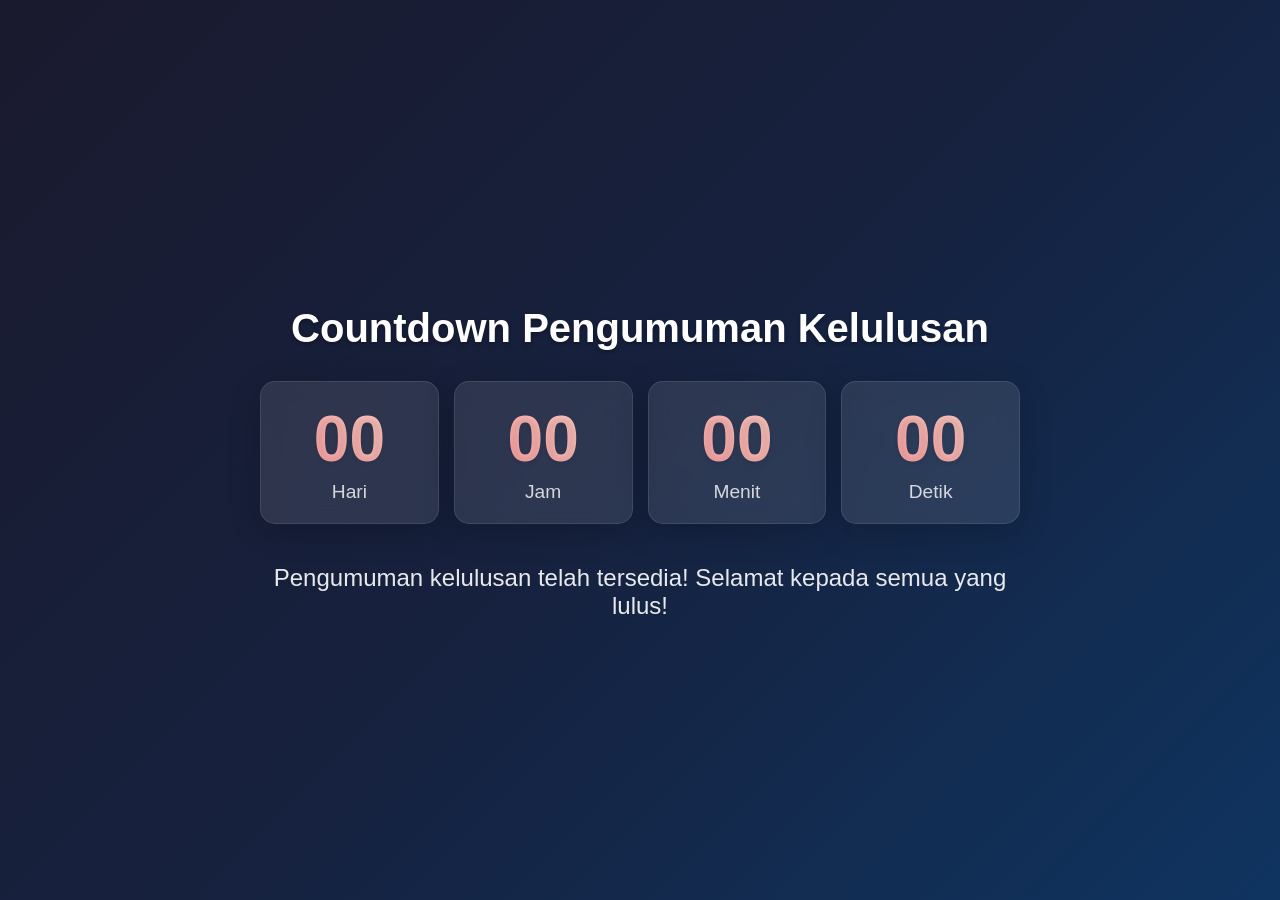
==== commit 08e1496c: "Add files via upload" ====
--- a/index.html
+++ b/index.html
@@ -1,23 +1,10 @@
+
 <!DOCTYPE html>
 <html lang="id">
 <head>
     <meta charset="UTF-8">
-    <title>Countdown dan Pengumuman Kelulusan</title>
+    <title>Countdown Pengumuman Kelulusan</title>
     <meta name="viewport" content="width=device-width, initial-scale=1.0">
-    <style>
-        body { margin: 0; padding: 0; }
-        #countdownContainer { display: none; }
-        #indexContainer { display: none; }
-    </style>
-</head>
-<body>
-    <div id="countdownContainer">
-        <!DOCTYPE html>
-<html lang="id">
-<head>
-    <meta charset="UTF-8">
-    <meta name="viewport" content="width=device-width, initial-scale=1.0">
-    <title>Countdown Pengumuman Kelulusan</title>
     <style>
         body {
             font-family: 'Segoe UI', Tahoma, Geneva, Verdana, sans-serif;
@@ -32,27 +19,23 @@
             min-height: 100vh;
             text-align: center;
         }
-        
         .container {
             width: 90%;
             max-width: 800px;
             padding: 20px;
             box-sizing: border-box;
         }
-        
         h1 {
             font-size: clamp(1.5rem, 5vw, 2.5rem);
             margin-bottom: 30px;
             text-shadow: 0 2px 4px rgba(0,0,0,0.3);
         }
-        
         .countdown {
             display: flex;
             justify-content: space-between;
             flex-wrap: wrap;
             gap: 15px;
         }
-        
         .countdown-box {
             background: rgba(255, 255, 255, 0.1);
             backdrop-filter: blur(10px);
@@ -64,11 +47,9 @@
             border: 1px solid rgba(255, 255, 255, 0.1);
             transition: transform 0.3s ease;
         }
-        
         .countdown-box:hover {
             transform: translateY(-5px);
         }
-        
         .number {
             font-size: clamp(2rem, 8vw, 4rem);
             font-weight: bold;
@@ -79,19 +60,16 @@
             color: transparent;
             text-shadow: 0 2px 4px rgba(0,0,0,0.1);
         }
-        
         .label {
             font-size: clamp(0.8rem, 3vw, 1.2rem);
             margin-top: 5px;
             opacity: 0.8;
         }
-        
         .message {
             margin-top: 40px;
             font-size: clamp(1rem, 4vw, 1.5rem);
             opacity: 0.9;
         }
-        
         @media (max-width: 600px) {
             .countdown-box {
                 min-width: calc(50% - 20px);
@@ -102,38 +80,32 @@
 <body>
     <div class="container">
         <h1>Countdown Pengumuman Kelulusan</h1>
-        
         <div class="countdown">
             <div class="countdown-box">
                 <div class="number" id="days">00</div>
                 <div class="label">Hari</div>
             </div>
-            
             <div class="countdown-box">
                 <div class="number" id="hours">00</div>
                 <div class="label">Jam</div>
             </div>
-            
             <div class="countdown-box">
                 <div class="number" id="minutes">00</div>
                 <div class="label">Menit</div>
             </div>
-            
             <div class="countdown-box">
                 <div class="number" id="seconds">00</div>
                 <div class="label">Detik</div>
             </div>
         </div>
-        
         <div class="message" id="message"></div>
     </div>
-
     <script>
         function updateCountdown() {
-            const targetDate = new Date('June 2, 2025 13:00:01').getTime();
+            const targetDate = new Date('2025-06-02T13:00:00+07:00').getTime();
             const now = new Date().getTime();
             const distance = targetDate - now;
-            
+
             if (distance < 0) {
                 document.getElementById('message').innerHTML = "Pengumuman kelulusan telah tersedia! Selamat kepada semua yang lulus!";
                 document.getElementById('days').innerHTML = "00";
@@ -142,1128 +114,26 @@
                 document.getElementById('seconds').innerHTML = "00";
                 return;
             }
-            
+
             const days = Math.floor(distance / (1000 * 60 * 60 * 24));
             const hours = Math.floor((distance % (1000 * 60 * 60 * 24)) / (1000 * 60 * 60));
             const minutes = Math.floor((distance % (1000 * 60 * 60)) / (1000 * 60));
             const seconds = Math.floor((distance % (1000 * 60)) / 1000);
-            
+
             document.getElementById('days').innerHTML = days.toString().padStart(2, '0');
             document.getElementById('hours').innerHTML = hours.toString().padStart(2, '0');
             document.getElementById('minutes').innerHTML = minutes.toString().padStart(2, '0');
             document.getElementById('seconds').innerHTML = seconds.toString().padStart(2, '0');
-            
-            // Update pesan berdasarkan waktu yang tersisa
-            if (days > 4) {
-                document.getElementById('message').innerHTML = "SMPN 1 RANCABUNGUR 2025";
-            } else if (days > 3) {
-                document.getElementById('message').innerHTML = "SMPN 1 RANCABUNGUR 2025";
-            } else if (days > 2) {
-                document.getElementById('message').innerHTML = "SMPN 1 RANCABUNGUR 2025";
-            } else if (days > 0) {
+
+            if (days > 0) {
                 document.getElementById('message').innerHTML = "SMPN 1 RANCABUNGUR 2025";
             } else {
                 document.getElementById('message').innerHTML = "Hari ini, jam 13.00 adalah hari pengumuman! Semoga berhasil!";
             }
         }
-        
-        // Update countdown setiap detik
+
         updateCountdown();
         setInterval(updateCountdown, 1000);
     </script>
 </body>
 </html>
-    </div>
-    <div id="indexContainer">
-        <!DOCTYPE html>
-<html>
-<head>
-    <meta name="viewport" content="width=device-width, initial-scale=1.0">
-    <style>
-        body {
-            font-family: 'Arial', sans-serif;
-            background-color: #f5f5f5;
-            margin: 0;
-            padding: 0;
-            display: flex;
-            justify-content: center;
-            align-items: center;
-            min-height: 100vh;
-            transition: background-color 0.5s;
-            position: relative;
-            overflow-x: hidden;
-        }
-        
-        /* Watermark styling */
-        .watermark {
-            position: fixed;
-            opacity: 0.1;
-            font-size: 120px;
-            color: #3498db;
-            pointer-events: none;
-            z-index: 9999;
-            white-space: nowrap;
-            animation: watermarkAnimation 120s linear infinite;
-            transform: rotate(-30deg);
-            font-weight: bold;
-            user-select: none;
-        }
-        
-        @keyframes watermarkAnimation {
-            0% { transform: rotate(-30deg) translateX(-50%); }
-            100% { transform: rotate(-30deg) translateX(50%); }
-        }
-        
-        .container {
-            background-color: black;
-            border-radius: 15px;
-            box-shadow: 0 5px 15px rgba(0,0,0,0.1);
-            max-width: 800px;
-            width: 100%;
-            padding: 30px 20px;
-            text-align: center;
-            position: relative;
-            transition: all 0.5s;
-            z-index: 1;
-        }
-        
-        .header {
-            display: flex;
-            align-items: center;
-            justify-content: center;
-            flex-wrap: wrap;
-            margin-bottom: 20px;
-        }
-        
-        .logo {
-            width: 80px;
-            height: 80px;
-            margin-right: 20px;
-        }
-        
-        .school-info {
-            text-align: center;
-        }
-        
-        .school-name {
-            font-size: 24px;
-            font-weight: bold;
-            margin: 0;
-            color: #2c3e50;
-        }
-        
-        .year {
-            font-size: 18px;
-            color: #7f8c8d;
-            margin: 5px 0;
-        }
-        
-        .search-box {
-            margin: 20px 0;
-        }
-        
-        input {
-            padding: 12px 15px;
-            width: 80%;
-            max-width: 300px;
-            border: 2px solid #3498db;
-            border-radius: 5px;
-            font-size: 16px;
-            box-sizing: border-box;
-        }
-        
-        button {
-            padding: 12px 20px;
-            background-color: #3498db;
-            color: white;
-            border: none;
-            border-radius: 5px;
-            cursor: pointer;
-            font-size: 16px;
-            margin-top: 10px;
-            width: 80%;
-            max-width: 300px;
-        }
-        
-        button:hover {
-            background-color: #2980b9;
-        }
-        
-        .result {
-            margin-top: 30px;
-            display: none;
-            position: relative;
-            z-index: 2;
-        }
-        
-        .student-card {
-            background-color: #130a29;
-            border-radius: 10px;
-            padding: 20px;
-            margin-top: 20px;
-            text-align: left;
-            position: relative;
-        }
-        
-        .student-info {
-            display: flex;
-            justify-content: space-between;
-            gap: 20px;
-            flex-wrap: wrap;
-        }
-        
-        .student-details {
-            flex: 2;
-        }
-        
-        .qr-code {
-            flex: 1;
-            text-align: center;
-            position: relative;
-            z-index: 3;
-        }
-        
-        .status {
-            font-weight: bold;
-            padding: 5px 10px;
-            border-radius: 5px;
-            display: inline-block;
-            margin-top: 10px;
-        }
-        
-        .passed {
-            background-color: #2ecc71;
-            color: white;
-        }
-        
-        .failed {
-            background-color: #e74c3c;
-            color: white;
-        }
-        
-        .title {
-            color: #3498db;
-            margin-bottom: 30px;
-        }
-        
-        .alert-popup,
-        .success-popup {
-            position: fixed;
-            top: 20px;
-            left: 50%;
-            transform: translateX(-50%);
-            padding: 15px 30px;
-            border-radius: 5px;
-            box-shadow: 0 3px 10px rgba(0,0,0,0.2);
-            z-index: 1000;
-            display: none;
-            text-align: center;
-            width: 80%;
-            max-width: 400px;
-        }
-        
-        .alert-popup {
-            background-color: #e74c3c;
-            color: white;
-            animation: fadeIn 0.3s, fadeOut 0.3s 2.7s;
-        }
-        
-        .success-popup {
-            background-color: #2ecc71;
-            color: white;
-            animation: fadeIn 0.3s;
-        }
-        
-        .countdown-overlay {
-            position: fixed;
-            top: 0;
-            left: 0;
-            width: 100%;
-            height: 100%;
-            background-color: white;
-            display: flex;
-            flex-direction: column;
-            justify-content: center;
-            align-items: center;
-            z-index: 2000;
-            display: none;
-        }
-        
-        .countdown-number {
-            font-size: 5rem;
-            font-weight: bold;
-            color: #3498db;
-            margin-bottom: 20px;
-            animation: pulse 1s infinite;
-        }
-        
-        .preparing-text {
-            font-size: 1.5rem;
-            color: #2c3e50;
-            text-align: center;
-            margin-top: 20px;
-        }
-        
-        @keyframes fadeIn {
-            from { opacity: 0; top: 0; }
-            to { opacity: 1; top: 20px; }
-        }
-        
-        @keyframes fadeOut {
-            from { opacity: 1; top: 20px; }
-            to { opacity: 0; top: 0; }
-        }
-        
-        @keyframes pulse {
-            0% { transform: scale(1); }
-            50% { transform: scale(1.2); }
-            100% { transform: scale(1); }
-        }
-        
-        .back-button {
-            margin-top: 20px;
-            background-color: #7f8c8d;
-            width: 80%;
-            max-width: 300px;
-        }
-        
-        .back-button:hover {
-            background-color: #666;
-        }
-        
-        @media screen and (max-width: 600px) {
-            .header {
-                flex-direction: column;
-                align-items: center;
-            }
-            
-            .logo {
-                margin-right: 0;
-                margin-bottom: 10px;
-            }
-            
-            .student-info {
-                flex-direction: column;
-                align-items: center;
-                text-align: center;
-            }
-            
-            .student-details {
-                width: 100%;
-            }
-            
-            .qr-code img {
-                width: 100px;
-                height: 100px;
-            }
-            
-            .countdown-number {
-                font-size: 4rem;
-            }
-            
-            .preparing-text {
-                font-size: 1.2rem;
-            }
-            
-            .watermark {
-                font-size: 60px;
-            }
-        }
-    </style>
-</head>
-
-<body>
-    <!-- Watermark elements -->
-    <div class="watermark" style="top: 20%; left: 10%;">SMPN 1 RANCABUNGUR</div>
-    <div class="watermark" style="top: 40%; left: 30%;">KELULUSAN 2025</div>
-    <div class="watermark" style="top: 60%; left: 20%;">RESMI DAN SAH</div>
-    <div class="watermark" style="top: 80%; left: 40%;">2 JUNI 2025 13.00 WIB</div>
-
-    <!-- Popup peringatan -->
-    <div id="alertPopup" class="alert-popup">
-        Data tidak ditemukan
-    </div>
-
-    <!-- Popup sukses -->
-    <div id="successPopup" class="success-popup">
-        Data ditemukan
-    </div>
-    
-    <!-- Overlay countdown -->
-    <div id="countdownOverlay" class="countdown-overlay">
-        <div id="countdownNumber" class="countdown-number">10</div>
-        <div class="preparing-text">Menyiapkan data...</div>
-    </div>
-
-    <div class="container" id="mainContainer">
-        <div class="header">
-            <img src="https://upload.wikimedia.org/wikipedia/commons/thumb/1/11/LOGO_KECIL_SMPN_1_RANCABUNGUR_4_CLEAR.png/250px-LOGO_KECIL_SMPN_1_RANCABUNGUR_4_CLEAR.png" alt="Logo Sekolah" class="logo">
-            <div class="school-info">
-                <h1 class="school-name">SMPN 1 RANCABUNGUR</h1>
-                <p class="year">Tahun Pelajaran: 2024-2025</p>
-            </div>
-        </div>
-        
-        <h2 class="title">CEK STATUS KELULUSAN SISWA</h2>
-        
-        <div class="search-box">
-            <input type="text" id="nisnInput" placeholder="Masukkan NISN Siswa">
-            <button onclick="checkGraduation()">Cek Status</button>
-        </div>
-        
-        <div id="result" class="result">
-            <div class="student-card">
-                <div class="student-info">
-                    <div class="student-details">
-                        <h2 id="studentName"></h2>
-                        <p><strong>NISN:</strong> <span id="studentNISN"></span></p>
-                        <p><strong>Kelas:</strong> <span id="studentClass"></span></p>
-                        <p><strong>Status:</strong> <span id="studentStatus" class="status"></span></p>
-                    </div>
-                    <div class="qr-code">
-                        <img id="qrImage" src="" alt="QR Code" width="120" height="120">
-                        <p>Scan untuk verifikasi</p>
-                    </div>
-                </div>
-            </div>
-            <button id="backButton" class="back-button" onclick="resetForm()">Kembali ke Pencarian</button>
-        </div>
-    </div>
-
-    <script>
-        // Database siswa dengan nomor ijazah (hanya untuk QR Code)
-        const students = [
-            // Contoh data siswa dengan nomor ijazah
-{ nisn: "0097194219", name: "ABDUL RIZQI SETIAWAN", class: "91", status: "Lulus", certificateNumber: "DN-02 | No Urut:1" },
-{ nisn: "0106484085", name: "ADLYANSYAH", class: "91", status: "Lulus", certificateNumber: "DN-02 | No Urut:2" },
-{ nisn: "0096937659", name: "AIRA NUR AFIFAH", class: "91", status: "Lulus", certificateNumber: "DN-02 | No Urut:3" },
-{ nisn: "0094431534", name: "ALMIRA LUTFIANA PUTRI", class: "91", status: "Lulus", certificateNumber: "DN-02 | No Urut:4" },
-{ nisn: "0091904886", name: "ARINKA VIDIA ZENITA", class: "91", status: "Lulus", certificateNumber: "DN-02 | No Urut:5" },
-{ nisn: "0095630785", name: "AYU SEKAR ANJANI", class: "91", status: "Lulus", certificateNumber: "DN-02 | No Urut:6" },
-{ nisn: "0099013159", name: "BIMO BARINGGA BALAKOSA", class: "91", status: "Lulus", certificateNumber: "DN-02 | No Urut:7" },
-{ nisn: "0095976567", name: "BIMO PUTRA INDRIYANTO", class: "91", status: "Lulus", certificateNumber: "DN-02 | No Urut:8" },
-{ nisn: "0105640416", name: "CORNELIA MAHARANI", class: "91", status: "Lulus", certificateNumber: "DN-02 | No Urut:9" },
-{ nisn: "0103543646", name: "DIANDRA APRILITA", class: "91", status: "Lulus", certificateNumber: "DN-02 | No Urut:10" },
-{ nisn: "0091318463", name: "ELISA", class: "91", status: "Lulus", certificateNumber: "DN-02 | No Urut:11" },
-{ nisn: "0102516150", name: "FATHIR AKHLAKI GUSTIAJI", class: "91", status: "Lulus", certificateNumber: "DN-02 | No Urut:12" },
-{ nisn: "0104298349", name: "HADRIAN MARVA NASUTION", class: "91", status: "Lulus", certificateNumber: "DN-02 | No Urut:13" },
-{ nisn: "0101068221", name: "HAYYA NAILA SABILAH", class: "91", status: "Lulus", certificateNumber: "DN-02 | No Urut:14" },
-{ nisn: "0101115031", name: "IRA RISNAMAYANTI", class: "91", status: "Lulus", certificateNumber: "DN-02 | No Urut:15" },
-{ nisn: "0101325139", name: "KARLITA NUR SADAT", class: "91", status: "Lulus", certificateNumber: "DN-02 | No Urut:16" },
-{ nisn: "0092154442", name: "KHAALISH GHAITSAA AZ ZAHRA", class: "91", status: "Lulus", certificateNumber: "DN-02 | No Urut:17" },
-{ nisn: "0102656283", name: "LINTANG CAHYATI", class: "91", status: "Lulus", certificateNumber: "DN-02 | No Urut:18" },
-{ nisn: "0092906346", name: "M DANIEL EFFENDI", class: "91", status: "Lulus", certificateNumber: "DN-02 | No Urut:19" },
-{ nisn: "0103630780", name: "MARIA MAGDALENA SIREGAR", class: "91", status: "Lulus", certificateNumber: "DN-02 | No Urut:20" },
-{ nisn: "0096838125", name: "MOCHAMAD PUTRA RIDHO JANI", class: "91", status: "Lulus", certificateNumber: "DN-02 | No Urut:21" },
-{ nisn: "0098716491", name: "MUHAMAD AZZAM SYAHRU", class: "91", status: "Lulus", certificateNumber: "DN-02 | No Urut:22" },
-{ nisn: "0109898383", name: "MUHAMAD FAREL JULIANSYAH", class: "91", status: "Lulus", certificateNumber: "DN-02 | No Urut:23" },
-{ nisn: "0091786547", name: "MUHAMAD RAKHA PRATAMA", class: "91", status: "Lulus", certificateNumber: "DN-02 | No Urut:24" },
-{ nisn: "0105273231", name: "MUHAMMAD NAUFAL AZKA FADILLAH", class: "91", status: "Lulus", certificateNumber: "DN-02 | No Urut:25" },
-{ nisn: "0105341008", name: "MUHAMMAD ZIO RIVANO", class: "91", status: "Lulus", certificateNumber: "DN-02 | No Urut:26" },
-{ nisn: "0101247713", name: "NAJWA KHAIRA WILDA AGUSTINA", class: "91", status: "Lulus", certificateNumber: "DN-02 | No Urut:27" },
-{ nisn: "0093721082", name: "NAZWA ADE NUR RIZKY", class: "91", status: "Lulus", certificateNumber: "DN-02 | No Urut:28" },
-{ nisn: "0098139129", name: "NESTI AVRILLIA", class: "91", status: "Lulus", certificateNumber: "DN-02 | No Urut:29" },
-{ nisn: "0102989575", name: "NUR FARADILA AINUN FIRDAUS", class: "91", status: "Lulus", certificateNumber: "DN-02 | No Urut:30" },
-{ nisn: "0092674234", name: "PRISKA NAPISAH", class: "91", status: "Lulus", certificateNumber: "DN-02 | No Urut:31" },
-{ nisn: "0101720539", name: "RAYHAN NAZRIL ILHAM", class: "91", status: "Lulus", certificateNumber: "DN-02 | No Urut:32" },
-{ nisn: "0105249077", name: "RISDA ALIVIYA", class: "91", status: "Lulus", certificateNumber: "DN-02 | No Urut:33" },
-{ nisn: "0104105643", name: "SAFIRA WIDYA PRATIWI", class: "91", status: "Lulus", certificateNumber: "DN-02 | No Urut:34" },
-{ nisn: "3109707690", name: "SISKA AYU PRATIWI", class: "91", status: "Lulus", certificateNumber: "DN-02 | No Urut:35" },
-{ nisn: "0104998020", name: "SITI RISMAWATI", class: "91", status: "Lulus", certificateNumber: "DN-02 | No Urut:36" },
-{ nisn: "0091704866", name: "SUTANTRI JINGGA TIRTA", class: "91", status: "Lulus", certificateNumber: "DN-02 | No Urut:37" },
-{ nisn: "0103322158", name: "TIS'A ASYAROH", class: "91", status: "Lulus", certificateNumber: "DN-02 | No Urut:38" },
-{ nisn: "0103836195", name: "YUNDA JUNIYARTI", class: "91", status: "Lulus", certificateNumber: "DN-02 | No Urut:39" },
-{ nisn: "0091487820", name: "ABU UBAIDAH", class: "92", status: "Lulus", certificateNumber: "DN-02 | No Urut:40" },
-{ nisn: "0108778951", name: "ADWITYA ARRAHMY DRAJAT", class: "92", status: "Lulus", certificateNumber: "DN-02 | No Urut:41" },
-{ nisn: "0104239775", name: "AJENG ADELIA PRATIWI", class: "92", status: "Lulus", certificateNumber: "DN-02 | No Urut:42" },
-{ nisn: "0098923787", name: "ALSA HIJRIYAH SOBARI", class: "92", status: "Lulus", certificateNumber: "DN-02 | No Urut:43" },
-{ nisn: "0095402270", name: "ARMILA SEISKA RAIDA FRIYAL KAISUPY", class: "92", status: "Lulus", certificateNumber: "DN-02 | No Urut:44" },
-{ nisn: "0106003152", name: "AYUDYA GITA LESTARI", class: "92", status: "Lulus", certificateNumber: "DN-02 | No Urut:45" },
-{ nisn: "0097920185", name: "BISMA HADI", class: "92", status: "Lulus", certificateNumber: "DN-02 | No Urut:46" },
-{ nisn: "0101608340", name: "DIFA NAILA ARKANA", class: "92", status: "Lulus", certificateNumber: "DN-02 | No Urut:47" },
-{ nisn: "0092251021", name: "ERILIYA PUTRI", class: "92", status: "Lulus", certificateNumber: "DN-02 | No Urut:48" },
-{ nisn: "0108320741", name: "FEBRIYANTO", class: "92", status: "Lulus", certificateNumber: "DN-02 | No Urut:49" },
-{ nisn: "0101879015", name: "HAFIFAH NAZWA APRILIA", class: "92", status: "Lulus", certificateNumber: "DN-02 | No Urut:50" },
-{ nisn: "0108029668", name: "IRFAN ADY CAHYA", class: "92", status: "Lulus", certificateNumber: "DN-02 | No Urut:51" },
-{ nisn: "0098939694", name: "KARTINA", class: "92", status: "Lulus", certificateNumber: "DN-02 | No Urut:52" },
-{ nisn: "0108302252", name: "KHAIFA WIMALA", class: "92", status: "Lulus", certificateNumber: "DN-02 | No Urut:53" },
-{ nisn: "0094060785", name: "LIVIA NOVIANI", class: "92", status: "Lulus", certificateNumber: "DN-02 | No Urut:54" },
-{ nisn: "0094155850", name: "MUHAMAD IBNU AL- YUBI", class: "92", status: "Lulus", certificateNumber: "DN-02 | No Urut:60" },
-{ nisn: "0101007789", name: "MARSYA ANNISA AIDA PUTRI", class: "92", status: "Lulus", certificateNumber: "DN-02 | No Urut:55" },
-{ nisn: "0093234581", name: "MOCHAMAD SYAHRUL RAMADHAN", class: "92", status: "Lulus", certificateNumber: "DN-02 | No Urut:56" },
-{ nisn: "0105390940", name: "MUHAMAD BADRU TAMAM", class: "92", status: "Lulus", certificateNumber: "DN-02 | No Urut:57" },
-{ nisn: "0104754266", name: "MUHAMAD FAIZ", class: "92", status: "Lulus", certificateNumber: "DN-02 | No Urut:58" },
-{ nisn: "0091308923", name: "MUHAMAD FAUZAN NUGROHO", class: "92", status: "Lulus", certificateNumber: "DN-02 | No Urut:59" },
-{ nisn: "0109902646", name: "MUHAMMAD ARIF MAULANA", class: "92", status: "Lulus", certificateNumber: "DN-02 | No Urut:61" },
-{ nisn: "0108819504", name: "MUHAMMAD NAUFAL PUTRA", class: "92", status: "Lulus", certificateNumber: "DN-02 | No Urut:62" },
-{ nisn: "3092878398", name: "MUHAMMAD RAHSA ALPIANSAH", class: "92", status: "Lulus", certificateNumber: "DN-02 | No Urut:63" },
-{ nisn: "0105902145", name: "MUTHIA FAADHILAH AGVIA PUTRI", class: "92", status: "Lulus", certificateNumber: "DN-02 | No Urut:64" },
-{ nisn: "0097566064", name: "NASYA AUFA SYAKIYA", class: "92", status: "Lulus", certificateNumber: "DN-02 | No Urut:65" },
-{ nisn: "0097917880", name: "NAZWA ALYATUL FADILLAH", class: "92", status: "Lulus", certificateNumber: "DN-02 | No Urut:66" },
-{ nisn: "0107492704", name: "NUR FADILLAH", class: "92", status: "Lulus", certificateNumber: "DN-02 | No Urut:67" },
-{ nisn: "0101248490", name: "PUTRA ABDILAH", class: "92", status: "Lulus", certificateNumber: "DN-02 | No Urut:68" },
-{ nisn: "0096516987", name: "RAFFA FAUZAN", class: "92", status: "Lulus", certificateNumber: "DN-02 | No Urut:69" },
-{ nisn: "0097173989", name: "RAYNA QUEEN DYGU", class: "92", status: "Lulus", certificateNumber: "DN-02 | No Urut:70" },
-{ nisn: "0108156655", name: "RISTI SEPTYANDANI", class: "92", status: "Lulus", certificateNumber: "DN-02 | No Urut:71" },
-{ nisn: "0098969967", name: "SAHRIL MAULANA", class: "92", status: "Lulus", certificateNumber: "DN-02 | No Urut:72" },
-{ nisn: "0093872797", name: "SEPTIASA RAMADHAN", class: "92", status: "Lulus", certificateNumber: "DN-02 | No Urut:73" },
-{ nisn: "0097701253", name: "SITI ALFATU MASTUGAH", class: "92", status: "Lulus", certificateNumber: "DN-02 | No Urut:74" },
-{ nisn: "0108448636", name: "SITI ROBBI ATU ADAWIAH", class: "92", status: "Lulus", certificateNumber: "DN-02 | No Urut:75" },
-{ nisn: "0101807509", name: "SYAFIRA ZALFA RAHMANI", class: "92", status: "Lulus", certificateNumber: "DN-02 | No Urut:76" },
-{ nisn: "3094664028", name: "TUBAGUS MOCHAMAD RIZKI FAUZAN FARIS", class: "92", status: "Lulus", certificateNumber: "DN-02 | No Urut:77" },
-{ nisn: "0104120882", name: "YUNI FEBRIYANI", class: "92", status: "Lulus", certificateNumber: "DN-02 | No Urut:78" },
-{ nisn: "0098542268", name: "ADELLIA MAHARANI", class: "93", status: "Lulus", certificateNumber: "DN-02 | No Urut:79" },
-{ nisn: "0098502142", name: "ADZKA MAY DHANY", class: "93", status: "Lulus", certificateNumber: "DN-02 | No Urut:80" },
-{ nisn: "0101861521", name: "AIRA AUFA NAILA HANIF", class: "93", status: "Lulus", certificateNumber: "DN-02 | No Urut:81" },
-{ nisn: "0104253086", name: "AL HAFIZH MAULID", class: "93", status: "Lulus", certificateNumber: "DN-02 | No Urut:82" },
-{ nisn: "0108580562", name: "AMELIA PUTRI", class: "93", status: "Lulus", certificateNumber: "DN-02 | No Urut:83" },
-{ nisn: "0099291535", name: "ARSYAD MUHAMMAD AZKA HIBATULLOH", class: "93", status: "Lulus", certificateNumber: "DN-02 | No Urut:84" },
-{ nisn: "0105003183", name: "AZIRA ANISAHRA", class: "93", status: "Lulus", certificateNumber: "DN-02 | No Urut:85" },
-{ nisn: "0093423068", name: "BUNGA ANDRI YANA", class: "93", status: "Lulus", certificateNumber: "DN-02 | No Urut:86" },
-{ nisn: "0092901449", name: "DAMAR ANGGARA NUR IKHSAN", class: "93", status: "Lulus", certificateNumber: "DN-02 | No Urut:87" },
-{ nisn: "0093107278", name: "DINA NURLATIFAH", class: "93", status: "Lulus", certificateNumber: "DN-02 | No Urut:88" },
-{ nisn: "0109508777", name: "ESTER SELVI RAHEL DHARMA", class: "93", status: "Lulus", certificateNumber: "DN-02 | No Urut:89" },
-{ nisn: "0088721238", name: "FEDLY ALIANSYAH", class: "93", status: "Lulus", certificateNumber: "DN-02 | No Urut:90" },
-{ nisn: "0105134154", name: "HAIKAL PAUZAN", class: "93", status: "Lulus", certificateNumber: "DN-02 | No Urut:91" },
-{ nisn: "0096487902", name: "IZZA KHOERUNNISA", class: "93", status: "Lulus", certificateNumber: "DN-02 | No Urut:92" },
-{ nisn: "0093030612", name: "KARTINI", class: "93", status: "Lulus", certificateNumber: "DN-02 | No Urut:93" },
-{ nisn: "0105078025", name: "KHAIKAL ANGGRIAWAN", class: "93", status: "Lulus", certificateNumber: "DN-02 | No Urut:94" },
-{ nisn: "0094377951", name: "LUCKY PERDANA", class: "93", status: "Lulus", certificateNumber: "DN-02 | No Urut:95" },
-{ nisn: "0095365075", name: "MARWAH NURAINI", class: "93", status: "Lulus", certificateNumber: "DN-02 | No Urut:96" },
-{ nisn: "0109549743", name: "MOHAMMAD REVAN APRIANSYAH", class: "93", status: "Lulus", certificateNumber: "DN-02 | No Urut:97" },
-{ nisn: "0102802126", name: "MUHAMAD BADRUN RAMADANI", class: "93", status: "Lulus", certificateNumber: "DN-02 | No Urut:98" },
-{ nisn: "0096076710", name: "MUHAMAD FAUZAN RIZKI PRAYUDA", class: "93", status: "Lulus", certificateNumber: "DN-02 | No Urut:99" },
-{ nisn: "0098263405", name: "MUHAMAD REJA AFANDI", class: "93", status: "Lulus", certificateNumber: "DN-02 | No Urut:100" },
-{ nisn: "0101498894", name: "MUHAMMAD AZBIN HAKIM", class: "93", status: "Lulus", certificateNumber: "DN-02 | No Urut:101" },
-{ nisn: "0092159271", name: "MUHAMMAD IRSYAD SURYADI", class: "93", status: "Lulus", certificateNumber: "DN-02 | No Urut:102" },
-{ nisn: "0107348465", name: "MUHAMMAD NIZAM SYAMIL", class: "93", status: "Lulus", certificateNumber: "DN-02 | No Urut:103" },
-{ nisn: "0095873263", name: "MUTIARA", class: "93", status: "Lulus", certificateNumber: "DN-02 | No Urut:104" },
-{ nisn: "0091202047", name: "NASYA RANA SYATIRA", class: "93", status: "Lulus", certificateNumber: "DN-02 | No Urut:105" },
-{ nisn: "0097922878", name: "NAZWA MUZDALIFAH", class: "93", status: "Lulus", certificateNumber: "DN-02 | No Urut:106" },
-{ nisn: "0108709802", name: "NUR FAZRIDA", class: "93", status: "Lulus", certificateNumber: "DN-02 | No Urut:107" },
-{ nisn: "0104240506", name: "PUTRI ANISA", class: "93", status: "Lulus", certificateNumber: "DN-02 | No Urut:108" },
-{ nisn: "0097094442", name: "RAFI ADNAN FADILLAH", class: "93", status: "Lulus", certificateNumber: "DN-02 | No Urut:109" },
-{ nisn: "0103883797", name: "REGINA AL ZAHRA", class: "93", status: "Lulus", certificateNumber: "DN-02 | No Urut:110" },
-{ nisn: "0098620005", name: "RIYANI", class: "93", status: "Lulus", certificateNumber: "DN-02 | No Urut:111" },
-{ nisn: "0104063937", name: "SALSABIILA AZZAHRA", class: "93", status: "Lulus", certificateNumber: "DN-02 | No Urut:112" },
-{ nisn: "0094041867", name: "SERLI NATASYA", class: "93", status: "Lulus", certificateNumber: "DN-02 | No Urut:113" },
-{ nisn: "0099062407", name: "SITI ANISA", class: "93", status: "Lulus", certificateNumber: "DN-02 | No Urut:114" },
-{ nisn: "0092633601", name: "SITI SAFA NURASYIFA", class: "93", status: "Lulus", certificateNumber: "DN-02 | No Urut:115" },
-{ nisn: "0103288159", name: "SYAHREZA PRATAMA", class: "93", status: "Lulus", certificateNumber: "DN-02 | No Urut:116" },
-{ nisn: "0102270046", name: "USWATUN HASANAH", class: "93", status: "Lulus", certificateNumber: "DN-02 | No Urut:117" },
-{ nisn: "0101791342", name: "YUNITA KHAERANI", class: "93", status: "Lulus", certificateNumber: "DN-02 | No Urut:118" },
-{ nisn: "0109386415", name: "ADESTIA RAMADHANI", class: "94", status: "Lulus", certificateNumber: "DN-02 | No Urut:119" },
-{ nisn: "0107272073", name: "AFIFAH NURHIKMAH", class: "94", status: "Lulus", certificateNumber: "DN-02 | No Urut:120" },
-{ nisn: "0108430289", name: "ALDYANSYAH", class: "94", status: "Lulus", certificateNumber: "DN-02 | No Urut:121" },
-{ nisn: "0093125417", name: "AMIRA KHALISHAH", class: "94", status: "Lulus", certificateNumber: "DN-02 | No Urut:122" },
-{ nisn: "0087372458", name: "ARYA RAMA PUTRA", class: "94", status: "Lulus", certificateNumber: "DN-02 | No Urut:123" },
-{ nisn: "0109705899", name: "AZKIA LATIPATUL QOLBI", class: "94", status: "Lulus", certificateNumber: "DN-02 | No Urut:124" },
-{ nisn: "0098664575", name: "BUNGA DESIYANTI", class: "94", status: "Lulus", certificateNumber: "DN-02 | No Urut:125" },
-{ nisn: "222307128", name: "DAMIEN WILLARD LYNCH", class: "94", status: "Lulus", certificateNumber: "-" },
-{ nisn: "0098839954", name: "DINARA AYUSHITA SAFINA", class: "94", status: "Lulus", certificateNumber: "DN-02 | No Urut:126" },
-{ nisn: "0105239891", name: "EVAN ARYA PUTRA", class: "94", status: "Lulus", certificateNumber: "DN-02 | No Urut:127" },
-{ nisn: "0107316128", name: "FELISIANA FATIHA ANDIEKA SONDAKH", class: "94", status: "Lulus", certificateNumber: "DN-02 | No Urut:128" },
-{ nisn: "0099885829", name: "HAWARI AL BAIHAKI", class: "94", status: "Lulus", certificateNumber: "DN-02 | No Urut:129" },
-{ nisn: "0108363103", name: "JAGAD SATRIYA", class: "94", status: "Lulus", certificateNumber: "DN-02 | No Urut:130" },
-{ nisn: "0103737837", name: "KAYLA APRILLIANI PUTRI", class: "94", status: "Lulus", certificateNumber: "DN-02 | No Urut:131" },
-{ nisn: "0092923002", name: "KHANISA PUTRI UTAMI", class: "94", status: "Lulus", certificateNumber: "DN-02 | No Urut:132" },
-{ nisn: "0095222058", name: "LUTHFAN ADITYA NADHIL", class: "94", status: "Lulus", certificateNumber: "DN-02 | No Urut:133" },
-{ nisn: "0104995104", name: "M. RAFFI RISQI PADILAH", class: "94", status: "Lulus", certificateNumber: "DN-02 | No Urut:134" },
-{ nisn: "0102874287", name: "MAULANA KHOIRI BAIHAQI", class: "94", status: "Lulus", certificateNumber: "DN-02 | No Urut:135" },
-{ nisn: "3109916137", name: "MUAZAROH ZULFA ZULKARNAEN", class: "94", status: "Lulus", certificateNumber: "DN-02 | No Urut:136" },
-{ nisn: "0107728657", name: "MUHAMAD FEBBY FADILAH HIDAYATULLAH", class: "94", status: "Lulus", certificateNumber: "DN-02 | No Urut:137" },
-{ nisn: "0106202722", name: "MUHAMAD REPKI KURNIAWAN", class: "94", status: "Lulus", certificateNumber: "DN-02 | No Urut:138" },
-{ nisn: "0094160932", name: "MUHAMMAD BILAL", class: "94", status: "Lulus", certificateNumber: "DN-02 | No Urut:139" },
-{ nisn: "0099993971", name: "MUHAMMAD OKTAVIAN SYAHPUTRA", class: "94", status: "Lulus", certificateNumber: "DN-02 | No Urut:140" },
-{ nisn: "0092572514", name: "MUTIARA KHAIRUNNISA", class: "94", status: "Lulus", certificateNumber: "DN-02 | No Urut:141" },
-{ nisn: "0092215744", name: "NATASYA HANIIFAH SULAEMAN", class: "94", status: "Lulus", certificateNumber: "DN-02 | No Urut:142" },
-{ nisn: "0104733267", name: "NAZWA REGINA PUTRI KARUNIA", class: "94", status: "Lulus", certificateNumber: "DN-02 | No Urut:143" },
-{ nisn: "0109030679", name: "NIKITA MAULIDA", class: "94", status: "Lulus", certificateNumber: "DN-02 | No Urut:144" },
-{ nisn: "3108653956", name: "NURI ALYFIA RAMADHANI", class: "94", status: "Lulus", certificateNumber: "DN-02 | No Urut:145" },
-{ nisn: "0108025058", name: "NURI NAZIFAH", class: "94", status: "Lulus", certificateNumber: "DN-02 | No Urut:146" },
-{ nisn: "0099351026", name: "PUTRI AULIA RHAMADANI", class: "94", status: "Lulus", certificateNumber: "DN-02 | No Urut:147" },
-{ nisn: "0095909491", name: "RAHAYU ANJAYANI PUTRI", class: "94", status: "Lulus", certificateNumber: "DN-02 | No Urut:148" },
-{ nisn: "0098039212", name: "REGINA PUTRI", class: "94", status: "Lulus", certificateNumber: "DN-02 | No Urut:149" },
-{ nisn: "0099873842", name: "RIZAL", class: "94", status: "Lulus", certificateNumber: "DN-02 | No Urut:150" },
-{ nisn: "0105430289", name: "SANDRA OKTA PRADITA", class: "94", status: "Lulus", certificateNumber: "DN-02 | No Urut:151" },
-{ nisn: "0108457110", name: "SHACKA RIDHOAJI PRAKOSO", class: "94", status: "Lulus", certificateNumber: "DN-02 | No Urut:152" },
-{ nisn: "0099247709", name: "SITI HARNILAH", class: "94", status: "Lulus", certificateNumber: "DN-02 | No Urut:153" },
-{ nisn: "0103220941", name: "SITI SAPINATU ZAHRO", class: "94", status: "Lulus", certificateNumber: "DN-02 | No Urut:154" },
-{ nisn: "0107242865", name: "SYAIRA PUTRI ANDHITA", class: "94", status: "Lulus", certificateNumber: "DN-02 | No Urut:155" },
-{ nisn: "0094702013", name: "VANESSA NOVIA SANJAYA", class: "94", status: "Lulus", certificateNumber: "DN-02 | No Urut:156" },
-{ nisn: "0103182049", name: "YUTA NUR SYIFA", class: "94", status: "Lulus", certificateNumber: "DN-02 | No Urut:157" },
-{ nisn: "0096131114", name: "ADHAILLA AIRA JELITA", class: "95", status: "Lulus", certificateNumber: "DN-02 | No Urut:158" },
-{ nisn: "0103379243", name: "AGHRIF ALFATAH CHANDRA", class: "95", status: "Lulus", certificateNumber: "DN-02 | No Urut:159" },
-{ nisn: "0107528374", name: "AGISTNA MARDHATU NUR FADJRIN", class: "95", status: "Lulus", certificateNumber: "DN-02 | No Urut:160" },
-{ nisn: "0092044055", name: "ALFA RIDHO FERLIANSYAH", class: "95", status: "Lulus", certificateNumber: "DN-02 | No Urut:161" },
-{ nisn: "0097428703", name: "AMIRAH BILQIS", class: "95", status: "Lulus", certificateNumber: "DN-02 | No Urut:162" },
-{ nisn: "0091007860", name: "ATHIRA SYAVINA", class: "95", status: "Lulus", certificateNumber: "DN-02 | No Urut:163" },
-{ nisn: "0105954359", name: "AZRIEL YURI ALWAHAB", class: "95", status: "Lulus", certificateNumber: "DN-02 | No Urut:164" },
-{ nisn: "0098257038", name: "CAHAYA RAHMANANDA GUNAWAN", class: "95", status: "Lulus", certificateNumber: "DN-02 | No Urut:165" },
-{ nisn: "0101994915", name: "DENISA PUTRI SUPRIADI", class: "95", status: "Lulus", certificateNumber: "DN-02 | No Urut:166" },
-{ nisn: "0105853345", name: "DINDA SABILA PUTRI", class: "95", status: "Lulus", certificateNumber: "DN-02 | No Urut:167" },
-{ nisn: "0105731591", name: "FADIKA ARDIANSYAH SAPUTRA", class: "95", status: "Lulus", certificateNumber: "DN-02 | No Urut:168" },
-{ nisn: "0109057418", name: "FERINA ARYANI", class: "95", status: "Lulus", certificateNumber: "DN-02 | No Urut:169" },
-{ nisn: "0094240763", name: "HERLINA NOPIANI", class: "95", status: "Lulus", certificateNumber: "DN-02 | No Urut:170" },
-{ nisn: "0108369510", name: "KAYLA JASINDA HAFIDZAH", class: "95", status: "Lulus", certificateNumber: "DN-02 | No Urut:171" },
-{ nisn: "0107465523", name: "KHAYLA SHAFIRA", class: "95", status: "Lulus", certificateNumber: "DN-02 | No Urut:172" },
-{ nisn: "0097652457", name: "LUTFI ANPAAH", class: "95", status: "Lulus", certificateNumber: "DN-02 | No Urut:173" },
-{ nisn: "0101112472", name: "M. REYVANZA FIRMANSYAH", class: "95", status: "Lulus", certificateNumber: "DN-02 | No Urut:174" },
-{ nisn: "0107833541", name: "MAULANI RAHMATILLAH", class: "95", status: "Lulus", certificateNumber: "DN-02 | No Urut:175" },
-{ nisn: "0101005109", name: "MUHAMAD ABDUL RAFAH", class: "95", status: "Lulus", certificateNumber: "DN-02 | No Urut:176" },
-{ nisn: "0102175846", name: "MUHAMAD DAVA BONANZA AL-RIZKY SAPTAJI", class: "95", status: "Lulus", certificateNumber: "DN-02 | No Urut:177" },
-{ nisn: "0106404289", name: "MUHAMAD DAVA SAEPUDIN", class: "95", status: "Lulus", certificateNumber: "DN-02 | No Urut:178" },
-{ nisn: "0105880808", name: "MUHAMAD FIDLY KHAIDAR", class: "95", status: "Lulus", certificateNumber: "DN-02 | No Urut:179" },
-{ nisn: "0108269920", name: "MUHAMAD RISKI IBRAHIM", class: "95", status: "Lulus", certificateNumber: "DN-02 | No Urut:180" },
-{ nisn: "0102839557", name: "MUHAMMAD FATHIH JAENUDIN PUTRA", class: "95", status: "Lulus", certificateNumber: "DN-02 | No Urut:181" },
-{ nisn: "0109006427", name: "MUHAMMAD RAFFA MARDIANSYAH", class: "95", status: "Lulus", certificateNumber: "DN-02 | No Urut:182" },
-{ nisn: "0106786360", name: "NABILA ABSAH", class: "95", status: "Lulus", certificateNumber: "DN-02 | No Urut:183" },
-{ nisn: "0108239922", name: "NAYARA AZALEA PUTRI", class: "95", status: "Lulus", certificateNumber: "DN-02 | No Urut:184" },
-{ nisn: "0109219627", name: "NEPTA NURHASANAH", class: "95", status: "Lulus", certificateNumber: "DN-02 | No Urut:185" },
-{ nisn: "0099382746", name: "NURIN FITRIANA", class: "95", status: "Lulus", certificateNumber: "DN-02 | No Urut:186" },
-{ nisn: "0104673783", name: "PUTRI ZAHRA CANTIKA", class: "95", status: "Lulus", certificateNumber: "DN-02 | No Urut:187" },
-{ nisn: "0101405161", name: "RAHMA AGUSTIN", class: "95", status: "Lulus", certificateNumber: "DN-02 | No Urut:188" },
-{ nisn: "0092564107", name: "RENITA DWI RAMANDANI", class: "95", status: "Lulus", certificateNumber: "DN-02 | No Urut:189" },
-{ nisn: "0101659533", name: "SANIKA AFNAN HULWAH HASIBUAN", class: "95", status: "Lulus", certificateNumber: "DN-02 | No Urut:190" },
-{ nisn: "0098973591", name: "SITI KHOERUNISA", class: "95", status: "Lulus", certificateNumber: "DN-02 | No Urut:191" },
-{ nisn: "0095445075", name: "SITI LUTFAH NOVIANTI", class: "95", status: "Lulus", certificateNumber: "DN-02 | No Urut:192" },
-{ nisn: "0105079748", name: "SITI SYARIFAH ANDINI", class: "95", status: "Lulus", certificateNumber: "DN-02 | No Urut:193" },
-{ nisn: "0094364958", name: "SYALFA ADELIA PUTRI", class: "95", status: "Lulus", certificateNumber: "DN-02 | No Urut:194" },
-{ nisn: "0109784432", name: "VANIA AZAHRA", class: "95", status: "Lulus", certificateNumber: "DN-02 | No Urut:195" },
-{ nisn: "0097231434", name: "ZAHRATUL SILVA RAMADANI", class: "95", status: "Lulus", certificateNumber: "DN-02 | No Urut:196" },
-{ nisn: "0099003152", name: "ADI KURNIAWAN", class: "96", status: "Lulus", certificateNumber: "DN-02 | No Urut:197" },
-{ nisn: "0091695818", name: "AGUNG SETYADI", class: "96", status: "Lulus", certificateNumber: "DN-02 | No Urut:198" },
-{ nisn: "0108866931", name: "ALFIYAH AULIA", class: "96", status: "Lulus", certificateNumber: "DN-02 | No Urut:199" },
-{ nisn: "0104633903", name: "ANANDA TASYA", class: "96", status: "Lulus", certificateNumber: "DN-02 | No Urut:200" },
-{ nisn: "0102526505", name: "AUDREY NADIAH SALMA", class: "96", status: "Lulus", certificateNumber: "DN-02 | No Urut:201" },
-{ nisn: "222307206", name: "BAGAS MARVIANSYAH", class: "96", status: "Lulus", certificateNumber: "-" },
-{ nisn: "0099254018", name: "CAHYA", class: "96", status: "Lulus", certificateNumber: "DN-02 | No Urut:202" },
-{ nisn: "0109529974", name: "DERBI APRILIA", class: "96", status: "Lulus", certificateNumber: "DN-02 | No Urut:203" },
-{ nisn: "0097619130", name: "DINDA ABIGAIL RAMADHANI HILMAN", class: "96", status: "Lulus", certificateNumber: "DN-02 | No Urut:204" },
-{ nisn: "0103479233", name: "FADLI SATRIANI RAMADHAN", class: "96", status: "Lulus", certificateNumber: "DN-02 | No Urut:205" },
-{ nisn: "0102985308", name: "HOIRUL RIZKI", class: "96", status: "Lulus", certificateNumber: "DN-02 | No Urut:206" },
-{ nisn: "0104683589", name: "JELVYRA", class: "96", status: "Lulus", certificateNumber: "DN-02 | No Urut:207" },
-{ nisn: "0096087865", name: "KAYLA MAUDI AZAHRA", class: "96", status: "Lulus", certificateNumber: "DN-02 | No Urut:208" },
-{ nisn: "0104765654", name: "KHEYLA CITRA ANJANI", class: "96", status: "Lulus", certificateNumber: "DN-02 | No Urut:209" },
-{ nisn: "0107546700", name: "MUHAMAD RIDHO FEBRIANSYAH", class: "96", status: "Lulus", certificateNumber: "DN-02 | No Urut:210" },
-{ nisn: "0106837504", name: "MAYANG HARDYANI YUNIAR NINGRUM", class: "96", status: "Lulus", certificateNumber: "DN-02 | No Urut:211" },
-{ nisn: "0092902098", name: "MUHAMAD AGIL SETIAWAN", class: "96", status: "Lulus", certificateNumber: "DN-02 | No Urut:212" },
-{ nisn: "0106718002", name: "MUHAMAD DELVIERO", class: "96", status: "Lulus", certificateNumber: "DN-02 | No Urut:213" },
-{ nisn: "0102285016", name: "MUHAMAD IBRAHIM", class: "96", status: "Lulus", certificateNumber: "DN-02 | No Urut:214" },
-{ nisn: "0094730755", name: "MUHAMAD SUGI SURYANA", class: "96", status: "Lulus", certificateNumber: "DN-02 | No Urut:215" },
-{ nisn: "0109952664", name: "MUHAMAD FATHIR JAENUDIN PUTRA", class: "96", status: "Lulus", certificateNumber: "DN-02 | No Urut:216" },
-{ nisn: "0099387062", name: "MUHAMMAD RAFFA RAMDHANI", class: "96", status: "Lulus", certificateNumber: "DN-02 | No Urut:217" },
-{ nisn: "3103164664", name: "NADISYA PUTRI APRILIA", class: "96", status: "Lulus", certificateNumber: "DN-02 | No Urut:218" },
-{ nisn: "0091401019", name: "NAYLA ALIFIA", class: "96", status: "Lulus", certificateNumber: "DN-02 | No Urut:219" },
-{ nisn: "0109234378", name: "NIA MARLINA", class: "96", status: "Lulus", certificateNumber: "DN-02 | No Urut:220" },
-{ nisn: "0101776909", name: "NURJANAH", class: "96", status: "Lulus", certificateNumber: "DN-02 | No Urut:221" },
-{ nisn: "0092175470", name: "QESYA MELINDA SHAIRA", class: "96", status: "Lulus", certificateNumber: "DN-02 | No Urut:222" },
-{ nisn: "0093007297", name: "RAHMAT ABDULLAH", class: "96", status: "Lulus", certificateNumber: "DN-02 | No Urut:223" },
-{ nisn: "0102335237", name: "REPI AYUNA SALSA BILA", class: "96", status: "Lulus", certificateNumber: "DN-02 | No Urut:224" },
-{ nisn: "0104668563", name: "RIZQI ADIS BAHIRA", class: "96", status: "Lulus", certificateNumber: "DN-02 | No Urut:225" },
-{ nisn: "0095763151", name: "SHECILA BELLANOVA", class: "96", status: "Lulus", certificateNumber: "DN-02 | No Urut:226" },
-{ nisn: "0099717125", name: "SITI LASMIANTI", class: "96", status: "Lulus", certificateNumber: "DN-02 | No Urut:227" },
-{ nisn: "0106395751", name: "SITI SYERA", class: "96", status: "Lulus", certificateNumber: "DN-02 | No Urut:228" },
-{ nisn: "0109615554", name: "SYELLA HIRFANIZUHRI PHALOSA", class: "96", status: "Lulus", certificateNumber: "DN-02 | No Urut:229" },
-{ nisn: "0106240218", name: "VHISCAL AULIA DAMSYIK", class: "96", status: "Lulus", certificateNumber: "DN-02 | No Urut:230" },
-{ nisn: "0107325766", name: "YULI YULIANTI", class: "96", status: "Lulus", certificateNumber: "DN-02 | No Urut:231" },
-{ nisn: "0108895881", name: "ZAKIA NASYA PRATIWI", class: "96", status: "Lulus", certificateNumber: "DN-02 | No Urut:232" },
-{ nisn: "0106570893", name: "ZIVANA ALLEIA PUTRI", class: "96", status: "Lulus", certificateNumber: "DN-02 | No Urut:233" },
-{ nisn: "0107698935", name: "ADILLA AULIA CAHYANI", class: "97", status: "Lulus", certificateNumber: "DN-02 | No Urut:234" },
-{ nisn: "0096766684", name: "AHMAD ALI HABSYI", class: "97", status: "Lulus", certificateNumber: "DN-02 | No Urut:235" },
-{ nisn: "0106706576", name: "ALIKA PUTRI", class: "97", status: "Lulus", certificateNumber: "DN-02 | No Urut:236" },
-{ nisn: "0091366731", name: "ANDARA MAHARANI", class: "97", status: "Lulus", certificateNumber: "DN-02 | No Urut:237" },
-{ nisn: "0109772559", name: "AULIA DZAKIYAH TALITA SAKHI", class: "97", status: "Lulus", certificateNumber: "DN-02 | No Urut:238" },
-{ nisn: "0092086364", name: "BALQIS UFAIRAH", class: "97", status: "Lulus", certificateNumber: "DN-02 | No Urut:239" },
-{ nisn: "0093728726", name: "CAHYA AULIA RAMADHAN", class: "97", status: "Lulus", certificateNumber: "DN-02 | No Urut:240" },
-{ nisn: "0091360373", name: "DESINTA NUR CAHYA", class: "97", status: "Lulus", certificateNumber: "DN-02 | No Urut:241" },
-{ nisn: "0091674433", name: "DINLY AHMAD AL FAJRI", class: "97", status: "Lulus", certificateNumber: "DN-02 | No Urut:242" },
-{ nisn: "0102908437", name: "FADLY MARDIANSYAH", class: "97", status: "Lulus", certificateNumber: "DN-02 | No Urut:243" },
-{ nisn: "0103650949", name: "FRICILIA SUTISNA", class: "97", status: "Lulus", certificateNumber: "DN-02 | No Urut:244" },
-{ nisn: "0088194294", name: "IHSAN TAUFIQ RAHMAN", class: "97", status: "Lulus", certificateNumber: "DN-02 | No Urut:245" },
-{ nisn: "0093000318", name: "JIO WINATA", class: "97", status: "Lulus", certificateNumber: "DN-02 | No Urut:246" },
-{ nisn: "0104107012", name: "KEISHA GUNAWAN", class: "97", status: "Lulus", certificateNumber: "DN-02 | No Urut:247" },
-{ nisn: "0108825365", name: "KHOLIDA HUZAIMA", class: "97", status: "Lulus", certificateNumber: "DN-02 | No Urut:248" },
-{ nisn: "0093079837", name: "M MIKO ALFAJRI", class: "97", status: "Lulus", certificateNumber: "DN-02 | No Urut:249" },
-{ nisn: "0101444014", name: "MAYSHELA PUSPA GUSTIFANI", class: "97", status: "Lulus", certificateNumber: "DN-02 | No Urut:250" },
-{ nisn: "0106298310", name: "MUHAMAD AKBAR", class: "97", status: "Lulus", certificateNumber: "DN-02 | No Urut:251" },
-{ nisn: "0092997319", name: "MUHAMAD DEVIANSYAH", class: "97", status: "Lulus", certificateNumber: "DN-02 | No Urut:252" },
-{ nisn: "0101145605", name: "M.FATHIR RAHMAN", class: "97", status: "Lulus", certificateNumber: "DN-02 | No Urut:253" },
-{ nisn: "0104925687", name: "MUHAMAD KAHFI", class: "97", status: "Lulus", certificateNumber: "DN-02 | No Urut:254" },
-{ nisn: "0106245023", name: "MUHAMAD TAFKA AFRIANSYAH", class: "97", status: "Lulus", certificateNumber: "DN-02 | No Urut:255" },
-{ nisn: "0093584102", name: "MUHAMMAD FATHUR FERDIANSYAH", class: "97", status: "Lulus", certificateNumber: "DN-02 | No Urut:256" },
-{ nisn: "0101194194", name: "M.RAFKA FAHREZZI", class: "97", status: "Lulus", certificateNumber: "DN-02 | No Urut:257" },
-{ nisn: "0093663196", name: "MUHAMMAD RHAKA DAVI PRATAMA", class: "97", status: "Lulus", certificateNumber: "DN-02 | No Urut:258" },
-{ nisn: "0093608580", name: "NAFISAH ZAHRA", class: "97", status: "Lulus", certificateNumber: "DN-02 | No Urut:259" },
-{ nisn: "0109536854", name: "NAYLA AINIYAH", class: "97", status: "Lulus", certificateNumber: "DN-02 | No Urut:260" },
-{ nisn: "0091909532", name: "NINA AMELIA S", class: "97", status: "Lulus", certificateNumber: "DN-02 | No Urut:261" },
-{ nisn: "0102277357", name: "NURSIFA MALIA RASTY", class: "97", status: "Lulus", certificateNumber: "DN-02 | No Urut:262" },
-{ nisn: "0109365918", name: "QONITA ARIFAH TEDJASASMITA", class: "97", status: "Lulus", certificateNumber: "DN-02 | No Urut:263" },
-{ nisn: "0098138910", name: "RAIHAN SYAHBANI AFISENA", class: "97", status: "Lulus", certificateNumber: "DN-02 | No Urut:264" },
-{ nisn: "0109890932", name: "RESA SILVANA", class: "97", status: "Lulus", certificateNumber: "DN-02 | No Urut:265" },
-{ nisn: "0102154016", name: "RIZQI INTANNIA", class: "97", status: "Lulus", certificateNumber: "DN-02 | No Urut:266" },
-{ nisn: "0103173877", name: "SAPTA RIDHO", class: "97", status: "Lulus", certificateNumber: "DN-02 | No Urut:267" },
-{ nisn: "0105222529", name: "SIFA ADILLAH", class: "97", status: "Lulus", certificateNumber: "DN-02 | No Urut:268" },
-{ nisn: "0094163271", name: "SITI LATIFAH", class: "97", status: "Lulus", certificateNumber: "DN-02 | No Urut:269" },
-{ nisn: "0104200838", name: "SRI NURAENI", class: "97", status: "Lulus", certificateNumber: "DN-02 | No Urut:270" },
-{ nisn: "0103349473", name: "VIRANDI GATHARA JANWAR", class: "97", status: "Lulus", certificateNumber: "DN-02 | No Urut:271" },
-{ nisn: "0105094333", name: "ZILLA NAZRA KHAIRUNISA", class: "97", status: "Lulus", certificateNumber: "DN-02 | No Urut:272" },
-{ nisn: "0108426449", name: "ADINDA ALIFA PUTRI", class: "98", status: "Lulus", certificateNumber: "DN-02 | No Urut:273" },
-{ nisn: "0107225542", name: "AHMAD IBRAHIM", class: "98", status: "Lulus", certificateNumber: "DN-02 | No Urut:274" },
-{ nisn: "0108234918", name: "ALIKHA MARIFATUS NUFUS", class: "98", status: "Lulus", certificateNumber: "DN-02 | No Urut:275" },
-{ nisn: "0101471279", name: "APRILIAN RIZKI", class: "98", status: "Lulus", certificateNumber: "DN-02 | No Urut:276" },
-{ nisn: "0095095832", name: "AURA AL ZAHRA PUTRI", class: "98", status: "Lulus", certificateNumber: "DN-02 | No Urut:277" },
-{ nisn: "0108630064", name: "BARLANTY RUSHAFAH KHAIRI", class: "98", status: "Lulus", certificateNumber: "DN-02 | No Urut:278" },
-{ nisn: "0092185456", name: "BISMA IDRIS AKBAR", class: "98", status: "Lulus", certificateNumber: "DN-02 | No Urut:279" },
-{ nisn: "0094518812", name: "CANDY ANNISA PUTRI", class: "98", status: "Lulus", certificateNumber: "DN-02 | No Urut:280" },
-{ nisn: "0098757619", name: "DESTI APRIYANTI WIJAYA", class: "98", status: "Lulus", certificateNumber: "DN-02 | No Urut:281" },
-{ nisn: "0104411933", name: "DIVO PRATAMA", class: "98", status: "Lulus", certificateNumber: "DN-02 | No Urut:282" },
-{ nisn: "0103729776", name: "FADYA AULIA HAMID", class: "98", status: "Lulus", certificateNumber: "DN-02 | No Urut:283" },
-{ nisn: "0095287118", name: "ILHAM ARDANI", class: "98", status: "Lulus", certificateNumber: "DN-02 | No Urut:284" },
-{ nisn: "0094804251", name: "KEYLA MAHARANI", class: "98", status: "Lulus", certificateNumber: "DN-02 | No Urut:285" },
-{ nisn: "3108046444", name: "LUTHFI KHOIRUZ ZIDANE", class: "98", status: "Lulus", certificateNumber: "DN-02 | No Urut:286" },
-{ nisn: "0106920530", name: "KRISNA WARMAN", class: "98", status: "Lulus", certificateNumber: "DN-02 | No Urut:287" },
-{ nisn: "0104009999", name: "M. NUR ALAM", class: "98", status: "Lulus", certificateNumber: "DN-02 | No Urut:288" },
-{ nisn: "0104597022", name: "M WILDAN NURAFIQ", class: "98", status: "Lulus", certificateNumber: "DN-02 | No Urut:289" },
-{ nisn: "0108932479", name: "MAZAYA RAUDHAH FAIRUZ", class: "98", status: "Lulus", certificateNumber: "DN-02 | No Urut:290" },
-{ nisn: "0097566414", name: "MUHAMAD ALIF AL RAVAH", class: "98", status: "Lulus", certificateNumber: "DN-02 | No Urut:291" },
-{ nisn: "0109221667", name: "MUHAMAD DHAVIN MAULANA", class: "98", status: "Lulus", certificateNumber: "DN-02 | No Urut:292" },
-{ nisn: "0093135291", name: "MUHAMAD KHAIRI UMMAM", class: "98", status: "Lulus", certificateNumber: "DN-02 | No Urut:293" },
-{ nisn: "0097790243", name: "MUHAMMAD FAZRIAN ABIYAKSA", class: "98", status: "Lulus", certificateNumber: "DN-02 | No Urut:294" },
-{ nisn: "0109692851", name: "MUHAMMAD RAFKHA ELLYANDRA", class: "98", status: "Lulus", certificateNumber: "DN-02 | No Urut:295" },
-{ nisn: "0104928250", name: "NAILA DITA PRATAMA", class: "98", status: "Lulus", certificateNumber: "DN-02 | No Urut:296" },
-{ nisn: "0094215213", name: "NAZLA ALIFINKA PUTRI ERWINA", class: "98", status: "Lulus", certificateNumber: "DN-02 | No Urut:297" },
-{ nisn: "0092817772", name: "NOOR ALIA", class: "98", status: "Lulus", certificateNumber: "DN-02 | No Urut:298" },
-{ nisn: "0082610901", name: "NURUL EKA MAULIDIA", class: "98", status: "Lulus", certificateNumber: "DN-02 | No Urut:299" },
-{ nisn: "0105180631", name: "QUEEN KIRANI ALEXANDRA", class: "98", status: "Lulus", certificateNumber: "DN-02 | No Urut:300" },
-{ nisn: "0105555554", name: "RAIHANA NURU MAULIDA", class: "98", status: "Lulus", certificateNumber: "DN-02 | No Urut:301" },
-{ nisn: "0093442651", name: "REVA AMELIA", class: "98", status: "Lulus", certificateNumber: "DN-02 | No Urut:302" },
-{ nisn: "0105511026", name: "ROBBY SAPUTRA", class: "98", status: "Lulus", certificateNumber: "DN-02 | No Urut:303" },
-{ nisn: "0106642562", name: "SARAH AL HUSNA", class: "98", status: "Lulus", certificateNumber: "DN-02 | No Urut:304" },
-{ nisn: "0092457659", name: "SHAQIL KHALIS AQBARY", class: "98", status: "Lulus", certificateNumber: "DN-02 | No Urut:305" },
-{ nisn: "0092919895", name: "SIFA HIDAYAH", class: "98", status: "Lulus", certificateNumber: "DN-02 | No Urut:306" },
-{ nisn: "0105703750", name: "SRI RAHAYU", class: "98", status: "Lulus", certificateNumber: "DN-02 | No Urut:307" },
-{ nisn: "0104988538", name: "TASYA JULIANI", class: "98", status: "Lulus", certificateNumber: "DN-02 | No Urut:308" },
-{ nisn: "0098650769", name: "VARISYA AINUNNISA AL-FATHIEZ", class: "98", status: "Lulus", certificateNumber: "DN-02 | No Urut:309" },
-{ nisn: "0101654850", name: "WILDAN FAIRUZ ARDHIYANSYAH", class: "98", status: "Lulus", certificateNumber: "DN-02 | No Urut:310" },
-{ nisn: "0102969170", name: "ZULFADILLAH ANISSADINDA", class: "98", status: "Lulus", certificateNumber: "DN-02 | No Urut:311" },
-{ nisn: "0103471717", name: "ADINDA RIVA DWISYABILA", class: "99", status: "Lulus", certificateNumber: "DN-02 | No Urut:312" },
-{ nisn: "0105639035", name: "AHMAD ZACKY", class: "99", status: "Lulus", certificateNumber: "DN-02 | No Urut:313" },
-{ nisn: "0101700192", name: "AL ASFI AZHAR PUTRA TAUFAN", class: "99", status: "Lulus", certificateNumber: "DN-02 | No Urut:314" },
-{ nisn: "0085013306", name: "ALIN YUNITA", class: "99", status: "Lulus", certificateNumber: "DN-02 | No Urut:315" },
-{ nisn: "0109553508", name: "ANDHERA AL'QUEENSSA AZZAHRA", class: "99", status: "Lulus", certificateNumber: "DN-02 | No Urut:316" },
-{ nisn: "0105050169", name: "APRILIYANTI LIHU", class: "99", status: "Lulus", certificateNumber: "DN-02 | No Urut:317" },
-{ nisn: "0088111205", name: "AURA RIZKIA BUDIMAN", class: "99", status: "Lulus", certificateNumber: "DN-02 | No Urut:318" },
-{ nisn: "0097866720", name: "BERLIAN PUTRI", class: "99", status: "Lulus", certificateNumber: "DN-02 | No Urut:319" },
-{ nisn: "0091872438", name: "CHELSY SETIAWAN", class: "99", status: "Lulus", certificateNumber: "DN-02 | No Urut:320" },
-{ nisn: "0093253317", name: "DESTIANA AGUSTIN", class: "99", status: "Lulus", certificateNumber: "DN-02 | No Urut:321" },
-{ nisn: "0095553382", name: "DWI PUTRA SETIAWAN", class: "99", status: "Lulus", certificateNumber: "DN-02 | No Urut:322" },
-{ nisn: "0104303194", name: "FAHRI PUTRA AFRIANSYAH", class: "99", status: "Lulus", certificateNumber: "DN-02 | No Urut:323" },
-{ nisn: "0101184869", name: "GADIS SUKMA WIJAYA", class: "99", status: "Lulus", certificateNumber: "DN-02 | No Urut:324" },
-{ nisn: "0104095127", name: "INESA PRATIWI", class: "99", status: "Lulus", certificateNumber: "DN-02 | No Urut:325" },
-{ nisn: "0095319330", name: "KAISHA SALWA WIJAYA", class: "99", status: "Lulus", certificateNumber: "DN-02 | No Urut:326" },
-{ nisn: "0105802389", name: "KEYLA SEPVI NAFEEZA", class: "99", status: "Lulus", certificateNumber: "DN-02 | No Urut:327" },
-{ nisn: "0091049745", name: "LENI HERLIANI", class: "99", status: "Lulus", certificateNumber: "DN-02 | No Urut:328" },
-{ nisn: "0103227273", name: "M REGIANSAH IBRAHIM", class: "99", status: "Lulus", certificateNumber: "DN-02 | No Urut:329" },
-{ nisn: "0095607278", name: "MAHEKSA PRATAMA", class: "99", status: "Lulus", certificateNumber: "DN-02 | No Urut:330" },
-{ nisn: "0106581312", name: "MELANI", class: "99", status: "Lulus", certificateNumber: "DN-02 | No Urut:331" },
-{ nisn: "0097884249", name: "MUHAMAD ALVINO FATHUR", class: "99", status: "Lulus", certificateNumber: "DN-02 | No Urut:332" },
-{ nisn: "0107964399", name: "MUHAMAD EVANS SUGIARTO", class: "99", status: "Lulus", certificateNumber: "DN-02 | No Urut:333" },
-{ nisn: "0106076538", name: "MUHAMAD PERLI", class: "99", status: "Lulus", certificateNumber: "DN-02 | No Urut:334" },
-{ nisn: "0097637325", name: "MUHAMMAD AKSO GIRI", class: "99", status: "Lulus", certificateNumber: "DN-02 | No Urut:335" },
-{ nisn: "0103814224", name: "MUHAMAD IDHAM ZAKI", class: "99", status: "Lulus", certificateNumber: "DN-02 | No Urut:336" },
-{ nisn: "0099315083", name: "MUHAMMAD RAIHANADI", class: "99", status: "Lulus", certificateNumber: "DN-02 | No Urut:337" },
-{ nisn: "0104346442", name: "NAILA KHAIRUNISA", class: "99", status: "Lulus", certificateNumber: "DN-02 | No Urut:338" },
-{ nisn: "3096739299", name: "NAZRIEL AL FATHIR", class: "99", status: "Lulus", certificateNumber: "DN-02 | No Urut:339" },
-{ nisn: "0092850513", name: "NOVANKA ZAORA MURDIKA", class: "99", status: "Lulus", certificateNumber: "DN-02 | No Urut:340" },
-{ nisn: "0095016177", name: "PAJAR BAGUS RAMDANI", class: "99", status: "Lulus", certificateNumber: "DN-02 | No Urut:341" },
-{ nisn: "0099790705", name: "QUEENZHA JIHAN DAVINA", class: "99", status: "Lulus", certificateNumber: "DN-02 | No Urut:342" },
-{ nisn: "0105025356", name: "RAISSA REZQIA MIRZANAFIZ", class: "99", status: "Lulus", certificateNumber: "DN-02 | No Urut:343" },
-{ nisn: "0093457506", name: "RICHIE VREDE ROSO", class: "99", status: "Lulus", certificateNumber: "DN-02 | No Urut:344" },
-{ nisn: "0091308373", name: "ROHMAN NAJALUDIN", class: "99", status: "Lulus", certificateNumber: "DN-02 | No Urut:345" },
-{ nisn: "0094537113", name: "SASKIA", class: "99", status: "Lulus", certificateNumber: "DN-02 | No Urut:346" },
-{ nisn: "0096762490", name: "SILVI NURINTANA", class: "99", status: "Lulus", certificateNumber: "DN-02 | No Urut:347" },
-{ nisn: "0114750590", name: "SITI NURANISA", class: "99", status: "Lulus", certificateNumber: "DN-02 | No Urut:348" },
-{ nisn: "0098422301", name: "SRI RAHMAWATI", class: "99", status: "Lulus", certificateNumber: "DN-02 | No Urut:349" },
-{ nisn: "0095055358", name: "TEGAR TRI ELYASA", class: "99", status: "Lulus", certificateNumber: "DN-02 | No Urut:350" },
-{ nisn: "0095000633", name: "WILLIAM ABIP SAPUTRA", class: "99", status: "Lulus", certificateNumber: "DN-02 | No Urut:351" },
-{ nisn: "0105337332", name: "ADINDA TRIYANI NUR SYAFITRI", class: "910", status: "Lulus", certificateNumber: "DN-02 | No Urut:352" },
-{ nisn: "0097098349", name: "AIRA ADHISTA", class: "910", status: "Lulus", certificateNumber: "DN-02 | No Urut:353" },
-{ nisn: "0104031136", name: "ALBY AKMAL FAIZA", class: "910", status: "Lulus", certificateNumber: "DN-02 | No Urut:354" },
-{ nisn: "0105127633", name: "ALIYA MAISYA NABILA", class: "910", status: "Lulus", certificateNumber: "DN-02 | No Urut:355" },
-{ nisn: "0108518113", name: "AQILA HANA FADHILA", class: "910", status: "Lulus", certificateNumber: "DN-02 | No Urut:356" },
-{ nisn: "0106292976", name: "AURELLIA PUTRI ANDRIAN", class: "910", status: "Lulus", certificateNumber: "DN-02 | No Urut:357" },
-{ nisn: "0097788479", name: "BILAL HADI SATRIA", class: "910", status: "Lulus", certificateNumber: "DN-02 | No Urut:358" },
-{ nisn: "0108185067", name: "CHINTA ARISZA PANGESTY", class: "910", status: "Lulus", certificateNumber: "DN-02 | No Urut:359" },
-{ nisn: "0108799806", name: "DEVITA QUINA MALIKA", class: "910", status: "Lulus", certificateNumber: "DN-02 | No Urut:360" },
-{ nisn: "0108475029", name: "DWI RAMADHAN", class: "910", status: "Lulus", certificateNumber: "DN-02 | No Urut:361" },
-{ nisn: "0108224965", name: "FAISAL TEGAR SUHENDAR", class: "910", status: "Lulus", certificateNumber: "DN-02 | No Urut:362" },
-{ nisn: "0092067108", name: "GHEA NOVELIA", class: "910", status: "Lulus", certificateNumber: "DN-02 | No Urut:363" },
-{ nisn: "0109898907", name: "INSYIRA DEANOVA PUTRI DWITA", class: "910", status: "Lulus", certificateNumber: "DN-02 | No Urut:364" },
-{ nisn: "0094425324", name: "KANAYA AIRA WAHYUDIA PUTRI", class: "910", status: "Lulus", certificateNumber: "DN-02 | No Urut:365" },
-{ nisn: "0096953061", name: "KEYSA NOVA ELINDA", class: "910", status: "Lulus", certificateNumber: "DN-02 | No Urut:366" },
-{ nisn: "0105804572", name: "LEONNARDO JONATAN", class: "910", status: "Lulus", certificateNumber: "DN-02 | No Urut:367" },
-{ nisn: "0093125072", name: "M. ABI HASAN SAJILI", class: "910", status: "Lulus", certificateNumber: "DN-02 | No Urut:368" },
-{ nisn: "0109400706", name: "MAILENI", class: "910", status: "Lulus", certificateNumber: "DN-02 | No Urut:369" },
-{ nisn: "0108560960", name: "MEYSHA PUTRI MAYERZA", class: "910", status: "Lulus", certificateNumber: "DN-02 | No Urut:370" },
-{ nisn: "0102983605", name: "MUHAMAD ARFI YANSYAH", class: "910", status: "Lulus", certificateNumber: "DN-02 | No Urut:371" },
-{ nisn: "0108237318", name: "M. FAHREZA", class: "910", status: "Lulus", certificateNumber: "DN-02 | No Urut:372" },
-{ nisn: "0097721401", name: "MUHAMAD RAFA AGUSTI", class: "910", status: "Lulus", certificateNumber: "DN-02 | No Urut:373" },
-{ nisn: "0092168839", name: "MUHAMMAD AL-FATHIR", class: "910", status: "Lulus", certificateNumber: "DN-02 | No Urut:374" },
-{ nisn: "0095494775", name: "MUHAMMAD JAHWAN", class: "910", status: "Lulus", certificateNumber: "DN-02 | No Urut:375" },
-{ nisn: "0098902060", name: "MUHAMMAD REZA QYUBIE", class: "910", status: "Lulus", certificateNumber: "DN-02 | No Urut:376" },
-{ nisn: "0103629138", name: "NAJLA PUTRI INDRIANI", class: "910", status: "Lulus", certificateNumber: "DN-02 | No Urut:377" },
-{ nisn: "0098342947", name: "NAZRIL IRHAM", class: "910", status: "Lulus", certificateNumber: "DN-02 | No Urut:378" },
-{ nisn: "0099974011", name: "NOVITA AGUSYULIANTI", class: "910", status: "Lulus", certificateNumber: "DN-02 | No Urut:379" },
-{ nisn: "0093751421", name: "PASHA NOPA IANSYAH", class: "910", status: "Lulus", certificateNumber: "DN-02 | No Urut:380" },
-{ nisn: "3106993135", name: "RABBIYA ALUNA ADZIKRA", class: "910", status: "Lulus", certificateNumber: "DN-02 | No Urut:381" },
-{ nisn: "0098240820", name: "RAISYA SALWA AULIA", class: "910", status: "Lulus", certificateNumber: "DN-02 | No Urut:382" },
-{ nisn: "0095653883", name: "RICO MULYA PRATAMA", class: "910", status: "Lulus", certificateNumber: "DN-02 | No Urut:383" },
-{ nisn: "0091124234", name: "RIO FERDINAND", class: "910", status: "Lulus", certificateNumber: "DN-02 | No Urut:384" },
-{ nisn: "0108265534", name: "RYAN SOPIAN", class: "910", status: "Lulus", certificateNumber: "DN-02 | No Urut:385" },
-{ nisn: "0105423398", name: "SEBRY AGUSTIANI", class: "910", status: "Lulus", certificateNumber: "DN-02 | No Urut:386" },
-{ nisn: "0108610954", name: "SILVIA MAULIDA", class: "910", status: "Lulus", certificateNumber: "DN-02 | No Urut:387" },
-{ nisn: "0102285932", name: "SITI NURHIKMAH", class: "910", status: "Lulus", certificateNumber: "DN-02 | No Urut:388" },
-{ nisn: "0092719055", name: "SRI ZAHRA", class: "910", status: "Lulus", certificateNumber: "DN-02 | No Urut:389" },
-{ nisn: "0106262556", name: "TEISA ALLAYA MAULANA", class: "910", status: "Lulus", certificateNumber: "DN-02 | No Urut:390" },
-{ nisn: "0105960498", name: "YOGA PUTRA PRIYATNA", class: "910", status: "Lulus", certificateNumber: "DN-02 | No Urut:391" },
-{ nisn: "0093732372", name: "ADITIA SAPUTRA", class: "911", status: "Lulus", certificateNumber: "DN-02 | No Urut:392" },
-{ nisn: "0093537574", name: "AIRA ANDINI JULIANSYAH", class: "911", status: "Lulus", certificateNumber: "DN-02 | No Urut:393" },
-{ nisn: "0104397725", name: "ALLINA ADELLINA SIPAYUNG", class: "911", status: "Lulus", certificateNumber: "DN-02 | No Urut:394" },
-{ nisn: "0105569628", name: "AYU AMELIA", class: "911", status: "Lulus", certificateNumber: "DN-02 | No Urut:395" },
-{ nisn: "0102663490", name: "BAYU PANGESTU", class: "911", status: "Lulus", certificateNumber: "DN-02 | No Urut:396" },
-{ nisn: "0093956246", name: "BILQIS DZAKIYAH RAFIFAH", class: "911", status: "Lulus", certificateNumber: "DN-02 | No Urut:397" },
-{ nisn: "0106541454", name: "CICI MULYANI", class: "911", status: "Lulus", certificateNumber: "DN-02 | No Urut:398" },
-{ nisn: "0101178825", name: "DHIYA DAHISY RAMDHANI", class: "911", status: "Lulus", certificateNumber: "DN-02 | No Urut:399" },
-{ nisn: "0095360408", name: "DZIKRA DZAKIYYAH", class: "911", status: "Lulus", certificateNumber: "DN-02 | No Urut:400" },
-{ nisn: "0106330434", name: "FAKHRUDDIN NUR HIDAYAH", class: "911", status: "Lulus", certificateNumber: "DN-02 | No Urut:401" },
-{ nisn: "0103614842", name: "IQDAM MAULANA", class: "911", status: "Lulus", certificateNumber: "DN-02 | No Urut:402" },
-{ nisn: "0098530057", name: "KARINA DESILAWATI", class: "911", status: "Lulus", certificateNumber: "DN-02 | No Urut:403" },
-{ nisn: "0103432155", name: "KEYSA NUR HUMAIRA", class: "911", status: "Lulus", certificateNumber: "DN-02 | No Urut:404" },
-{ nisn: "0092356218", name: "LINA HERLINA", class: "911", status: "Lulus", certificateNumber: "DN-02 | No Urut:405" },
-{ nisn: "0093897447", name: "M. BAMBANG ARYANTO", class: "911", status: "Lulus", certificateNumber: "DN-02 | No Urut:406" },
-{ nisn: "0108948032", name: "MICHELLA NAOMI SANDRA CHRISTIAN", class: "911", status: "Lulus", certificateNumber: "DN-02 | No Urut:407" },
-{ nisn: "0101659373", name: "MUHAMAD FARDHAN", class: "911", status: "Lulus", certificateNumber: "DN-02 | No Urut:408" },
-{ nisn: "0106764129", name: "MUHAMAD RAFA BASTIAN", class: "911", status: "Lulus", certificateNumber: "DN-02 | No Urut:409" },
-{ nisn: "0091127495", name: "MUHAMAD ALFARIZI HARDIYANSYAH", class: "911", status: "Lulus", certificateNumber: "DN-02 | No Urut:410" },
-{ nisn: "0091830155", name: "MUHAMMAD AZKA ZAIDAN", class: "911", status: "Lulus", certificateNumber: "DN-02 | No Urut:411" },
-{ nisn: "0108876388", name: "MUHAMMAD LUKY DWI ALAMSYAH", class: "911", status: "Lulus", certificateNumber: "DN-02 | No Urut:412" },
-{ nisn: "0108508861", name: "MUHAMMAD RIFKI FATHURRAHMAN", class: "911", status: "Lulus", certificateNumber: "DN-02 | No Urut:413" },
-{ nisn: "0103611763", name: "NADILA AMELIA PUTRI", class: "911", status: "Lulus", certificateNumber: "DN-02 | No Urut:414" },
-{ nisn: "0092918119", name: "NAJWA HANUM", class: "911", status: "Lulus", certificateNumber: "DN-02 | No Urut:415" },
-{ nisn: "0108963195", name: "NAZVI ULUMATUL ULYA", class: "911", status: "Lulus", certificateNumber: "DN-02 | No Urut:416" },
-{ nisn: "0097367053", name: "NOVITA PRATIWI", class: "911", status: "Lulus", certificateNumber: "DN-02 | No Urut:417" },
-{ nisn: "0106402710", name: "POPY RESTIANA PUTRI", class: "911", status: "Lulus", certificateNumber: "DN-02 | No Urut:418" },
-{ nisn: "0092670798", name: "PUTRI AURELIA ZALIYANTI", class: "911", status: "Lulus", certificateNumber: "DN-02 | No Urut:419" },
-{ nisn: "3107321577", name: "QEYZHA ANUGRAH RAMADHAN", class: "911", status: "Lulus", certificateNumber: "DN-02 | No Urut:420" },
-{ nisn: "0095535487", name: "RADINKA FAUSTA DAMIRI", class: "911", status: "Lulus", certificateNumber: "DN-02 | No Urut:421" },
-{ nisn: "0101290155", name: "RAMA ARSA RADITYA", class: "911", status: "Lulus", certificateNumber: "DN-02 | No Urut:422" },
-{ nisn: "0104769004", name: "RIPKI MARWANDI", class: "911", status: "Lulus", certificateNumber: "DN-02 | No Urut:423" },
-{ nisn: "0093077696", name: "RIVAN RAHMAT HENDRIAN", class: "911", status: "Lulus", certificateNumber: "DN-02 | No Urut:424" },
-{ nisn: "0098211753", name: "SELVIA DESVIKA PUTRI", class: "911", status: "Lulus", certificateNumber: "DN-02 | No Urut:425" },
-{ nisn: "0093472326", name: "SILVIYANI DINA PUTRI", class: "911", status: "Lulus", certificateNumber: "DN-02 | No Urut:426" },
-{ nisn: "0099816305", name: "SITI NURJANAH", class: "911", status: "Lulus", certificateNumber: "DN-02 | No Urut:427" },
-{ nisn: "0092108635", name: "STESIANA MILEIVA", class: "911", status: "Lulus", certificateNumber: "DN-02 | No Urut:428" },
-{ nisn: "0093568592", name: "TEUKU FIRAS BANTA", class: "911", status: "Lulus", certificateNumber: "DN-02 | No Urut:429" },
-{ nisn: "0099139562", name: "YUANITA PUTRI NUR ISKANDAR", class: "911", status: "Lulus", certificateNumber: "DN-02 | No Urut:430" },
-{ nisn: "0094580684", name: "ZIANKA HAURA ALIFA", class: "911", status: "Lulus", certificateNumber: "DN-02 | No Urut:431" },
-{ nisn: "0102686467", name: "ADELARD RIZKI PUTRA NEGARA", class: "9A", status: "Lulus", certificateNumber: "DN-02 | No Urut:432" },
-{ nisn: "0106426847", name: "ALDA RIZQITA SYAFIRALLOH", class: "9A", status: "Lulus", certificateNumber: "DN-02 | No Urut:433" },
-{ nisn: "0104769755", name: "ALMAIRA TYAS JACINDA", class: "9A", status: "Lulus", certificateNumber: "DN-02 | No Urut:434" },
-{ nisn: "0108715620", name: "ALVINA DAMAYANTI", class: "9A", status: "Lulus", certificateNumber: "DN-02 | No Urut:435" },
-{ nisn: "0108803879", name: "ALVIRA DWIYANTI", class: "9A", status: "Lulus", certificateNumber: "DN-02 | No Urut:436" },
-{ nisn: "222307515", name: "AMELIA AFRIANTI", class: "9A", status: "Lulus", certificateNumber: "-" },
-{ nisn: "0099159520", name: "ANDIKA MARTADINATA", class: "9A", status: "Lulus", certificateNumber: "DN-02 | No Urut:437" },
-{ nisn: "0109430997", name: "ANGELINA AMALIA", class: "9A", status: "Lulus", certificateNumber: "DN-02 | No Urut:438" },
-{ nisn: "0103443784", name: "ANISYAH SYAHRINI NADILAH", class: "9A", status: "Lulus", certificateNumber: "DN-02 | No Urut:439" },
-{ nisn: "0104458134", name: "ARAFANI NURAENI S", class: "9A", status: "Lulus", certificateNumber: "DN-02 | No Urut:440" },
-{ nisn: "0098069208", name: "ARIKHA JUANITHA", class: "9A", status: "Lulus", certificateNumber: "DN-02 | No Urut:441" },
-{ nisn: "0109037513", name: "AS'SIFFA NURUL AZMY", class: "9A", status: "Lulus", certificateNumber: "DN-02 | No Urut:442" },
-{ nisn: "0107655702", name: "ASYABILLA NUR A'INNI", class: "9A", status: "Lulus", certificateNumber: "DN-02 | No Urut:443" },
-{ nisn: "0105183593", name: "AURELIA ANGEL", class: "9A", status: "Lulus", certificateNumber: "DN-02 | No Urut:444" },
-{ nisn: "0099996165", name: "AURELIA ELVARETHA", class: "9A", status: "Lulus", certificateNumber: "DN-02 | No Urut:445" },
-{ nisn: "3106150849", name: "AZIZAH FATHUNNISA", class: "9A", status: "Lulus", certificateNumber: "DN-02 | No Urut:446" },
-{ nisn: "0102030795", name: "CECILIA SHAKIRA WIJAYANTO", class: "9A", status: "Lulus", certificateNumber: "DN-02 | No Urut:447" },
-{ nisn: "0095835590", name: "CITRA PUTRI PANCA WARNI", class: "9A", status: "Lulus", certificateNumber: "DN-02 | No Urut:448" },
-{ nisn: "0094292898", name: "DANUR WENDA", class: "9A", status: "Lulus", certificateNumber: "DN-02 | No Urut:449" },
-{ nisn: "0098312298", name: "DEDE SUGIYANTO", class: "9A", status: "Lulus", certificateNumber: "DN-02 | No Urut:450" },
-{ nisn: "0104628462", name: "ENJEL RAHMAWATI", class: "9A", status: "Lulus", certificateNumber: "DN-02 | No Urut:451" },
-{ nisn: "0097492659", name: "FAJRI ISMAIL", class: "9A", status: "Lulus", certificateNumber: "DN-02 | No Urut:452" },
-{ nisn: "0105780883", name: "FAUZAN JIBRIL MUHARRAM", class: "9A", status: "Lulus", certificateNumber: "DN-02 | No Urut:453" },
-{ nisn: "0104380046", name: "GHAIDA TSURAYA ALQORI", class: "9A", status: "Lulus", certificateNumber: "DN-02 | No Urut:454" },
-{ nisn: "0105610172", name: "HIZKIA ABEDNEGO", class: "9A", status: "Lulus", certificateNumber: "DN-02 | No Urut:455" },
-{ nisn: "3104742916", name: "KESYA REDINA PUTRI", class: "9A", status: "Lulus", certificateNumber: "DN-02 | No Urut:456" },
-{ nisn: "0094024678", name: "LUTFIANA AGUSTIN", class: "9A", status: "Lulus", certificateNumber: "DN-02 | No Urut:457" },
-{ nisn: "0098028694", name: "MUHAMMAD HAFIDZ RAMDANI", class: "9A", status: "Lulus", certificateNumber: "DN-02 | No Urut:458" },
-{ nisn: "0093668746", name: "MAICHEL JOHAN ZONATHA", class: "9A", status: "Lulus", certificateNumber: "DN-02 | No Urut:459" },
-{ nisn: "0101597655", name: "MOHAMMAD IRFAN", class: "9A", status: "Lulus", certificateNumber: "DN-02 | No Urut:460" },
-{ nisn: "0091555154", name: "M DWI FADLY", class: "9A", status: "Lulus", certificateNumber: "DN-02 | No Urut:461" },
-{ nisn: "0099774917", name: "MUHAMAD NAZRAN ALFAZRI", class: "9A", status: "Lulus", certificateNumber: "DN-02 | No Urut:462" },
-{ nisn: "0102167206", name: "MUHAMMAD DESTA PERDANA", class: "9A", status: "Lulus", certificateNumber: "DN-02 | No Urut:463" },
-{ nisn: "0079976399", name: "MUHAMMAD HAVIP", class: "9A", status: "Lulus", certificateNumber: "DN-02 | No Urut:464" },
-{ nisn: "0101506873", name: "NAFILAH RIZKI ALKALBI JAYANTI", class: "9A", status: "Lulus", certificateNumber: "DN-02 | No Urut:465" },
-{ nisn: "0092029258", name: "NAUFAL WILDANSYAH", class: "9A", status: "Lulus", certificateNumber: "DN-02 | No Urut:466" },
-{ nisn: "0104478204", name: "NUR ALFI KAMILA FITRIYANI", class: "9A", status: "Lulus", certificateNumber: "DN-02 | No Urut:467" },
-{ nisn: "3106850063", name: "PUTRA HERDIYAN", class: "9A", status: "Lulus", certificateNumber: "DN-02 | No Urut:468" },
-{ nisn: "0095389482", name: "RAFAEL ADITYA PUTRA", class: "9A", status: "Lulus", certificateNumber: "DN-02 | No Urut:469" },
-{ nisn: "0081287436", name: "RIFQI MAULANA BINTANG", class: "9A", status: "Lulus", certificateNumber: "DN-02 | No Urut:470" },
-{ nisn: "0095884792", name: "RIZKI AKBAR FAUZAN", class: "9A", status: "Lulus", certificateNumber: "DN-02 | No Urut:471" },
-{ nisn: "3107731301", name: "SABRINA YULIANTI", class: "9A", status: "Lulus", certificateNumber: "DN-02 | No Urut:472" },
-{ nisn: "0109486898", name: "SALSABILA SADIA RAMADANI", class: "9A", status: "Lulus", certificateNumber: "DN-02 | No Urut:473" },
-{ nisn: "0095173744", name: "SITI ZAHRA HARDIYANTI", class: "9A", status: "Lulus", certificateNumber: "DN-02 | No Urut:474" },
-{ nisn: "0109943580", name: "SYULVIANI NUR ZALIA", class: "9A", status: "Lulus", certificateNumber: "DN-02 | No Urut:475" },
-{ nisn: "0098559194", name: "WIDYA DWI RAHMA", class: "9A", status: "Lulus", certificateNumber: "DN-02 | No Urut:476" },
-{ nisn: "0102975720", name: "ZILZIAN SAHTARIANI", class: "9A", status: "Lulus", certificateNumber: "DN-02 | No Urut:477" },
-{ nisn: "0106613553", name: "AKHDAN LATIF AZIZAN", class: "9B", status: "Lulus", certificateNumber: "DN-02 | No Urut:478" },
-{ nisn: "0095008448", name: "ALMAIRA", class: "9B", status: "Lulus", certificateNumber: "DN-02 | No Urut:479" },
-{ nisn: "0106927508", name: "ANANDA REGINA PUTRI", class: "9B", status: "Lulus", certificateNumber: "DN-02 | No Urut:480" },
-{ nisn: "0093000523", name: "ANDINI AULIA PUTRI", class: "9B", status: "Lulus", certificateNumber: "DN-02 | No Urut:481" },
-{ nisn: "0101497475", name: "ANDRIANO KURNIAWAN", class: "9B", status: "Lulus", certificateNumber: "DN-02 | No Urut:482" },
-{ nisn: "0099061958", name: "ANNISA NUR AZIZAH", class: "9B", status: "Lulus", certificateNumber: "DN-02 | No Urut:483" },
-{ nisn: "0102791792", name: "ARVANDITA WIRADARMA", class: "9B", status: "Lulus", certificateNumber: "DN-02 | No Urut:484" },
-{ nisn: "0102511713", name: "AULIA AZZAHRA", class: "9B", status: "Lulus", certificateNumber: "DN-02 | No Urut:485" },
-{ nisn: "0102479167", name: "AYRA AGUSTINA PUTRI", class: "9B", status: "Lulus", certificateNumber: "DN-02 | No Urut:486" },
-{ nisn: "0106309000", name: "BUNGA INDAH LESTARI", class: "9B", status: "Lulus", certificateNumber: "DN-02 | No Urut:487" },
-{ nisn: "0108016202", name: "DAFFA PRATAMA", class: "9B", status: "Lulus", certificateNumber: "DN-02 | No Urut:488" },
-{ nisn: "0095195755", name: "DIANDRA NUR TANTIA PUTRI", class: "9B", status: "Lulus", certificateNumber: "DN-02 | No Urut:489" },
-{ nisn: "0107334912", name: "DINAR NURBIANSYAH", class: "9B", status: "Lulus", certificateNumber: "DN-02 | No Urut:490" },
-{ nisn: "0103330937", name: "DWI SAVIRA APRILIA", class: "9B", status: "Lulus", certificateNumber: "DN-02 | No Urut:491" },
-{ nisn: "0104395903", name: "ERLANGGA MAULANA ANDRIYANSAH", class: "9B", status: "Lulus", certificateNumber: "DN-02 | No Urut:492" },
-{ nisn: "0093273442", name: "FADHLAN FATURRAHMAN", class: "9B", status: "Lulus", certificateNumber: "DN-02 | No Urut:493" },
-{ nisn: "0104260295", name: "FAKHIRA PUTRI GARNADI", class: "9B", status: "Lulus", certificateNumber: "DN-02 | No Urut:494" },
-{ nisn: "0072647057", name: "FARHANSYAH", class: "9B", status: "Lulus", certificateNumber: "DN-02 | No Urut:495" },
-{ nisn: "0093667084", name: "FAZRI FADILLAH", class: "9B", status: "Lulus", certificateNumber: "DN-02 | No Urut:496" },
-{ nisn: "3106767348", name: "FEBI SETIAWAN", class: "9B", status: "Lulus", certificateNumber: "DN-02 | No Urut:497" },
-{ nisn: "0085056950", name: "GISELLA CHRISTINA", class: "9B", status: "Lulus", certificateNumber: "DN-02 | No Urut:498" },
-{ nisn: "0096745645", name: "IBRAHIM AL WAJDI MAJID AL WADI", class: "9B", status: "Lulus", certificateNumber: "DN-02 | No Urut:499" },
-{ nisn: "0094932772", name: "ZAHRA AULIA", class: "9B", status: "Lulus", certificateNumber: "DN-02 | No Urut:500" },
-{ nisn: "0103119993", name: "JUNIA NINGSIH", class: "9B", status: "Lulus", certificateNumber: "DN-02 | No Urut:501" },
-{ nisn: "3100072523", name: "KHEYZIA JENNUARD", class: "9B", status: "Lulus", certificateNumber: "DN-02 | No Urut:502" },
-{ nisn: "0094109245", name: "KYESA TRIANISA", class: "9B", status: "Lulus", certificateNumber: "DN-02 | No Urut:503" },
-{ nisn: "3105581910", name: "M HILAL SYAFAAT", class: "9B", status: "Lulus", certificateNumber: "DN-02 | No Urut:504" },
-{ nisn: "3108584204", name: "M.HAIKAL AWALUDIN", class: "9B", status: "Lulus", certificateNumber: "DN-02 | No Urut:505" },
-{ nisn: "0106101589", name: "MELA THIANA", class: "9B", status: "Lulus", certificateNumber: "DN-02 | No Urut:506" },
-{ nisn: "0105875317", name: "MICHAEL HERYANTO", class: "9B", status: "Lulus", certificateNumber: "DN-02 | No Urut:507" },
-{ nisn: "0092038096", name: "MUHAMAD AJI RIDHO SAPUTRA", class: "9B", status: "Lulus", certificateNumber: "DN-02 | No Urut:508" },
-{ nisn: "0092115071", name: "MUHAMAD FAHRI AGUSTIAN", class: "9B", status: "Lulus", certificateNumber: "DN-02 | No Urut:509" },
-{ nisn: "0073029809", name: "MUHAMAD IDZRA", class: "9B", status: "Lulus", certificateNumber: "DN-02 | No Urut:510" },
-{ nisn: "0092499452", name: "M. ILHAM SYAHLANI", class: "9B", status: "Lulus", certificateNumber: "DN-02 | No Urut:511" },
-{ nisn: "3102125572", name: "MUHAMAD RANGGA AULIAN PRAMANA", class: "9B", status: "Lulus", certificateNumber: "DN-02 | No Urut:512" },
-{ nisn: "0092403501", name: "MUHAMAD SYABANI YUSUP", class: "9B", status: "Lulus", certificateNumber: "DN-02 | No Urut:513" },
-{ nisn: "0095455569", name: "MUHAMMAD DICKEN DWI HIDAYAT", class: "9B", status: "Lulus", certificateNumber: "DN-02 | No Urut:514" },
-{ nisn: "0098262165", name: "MUHAMMAD ILHAM", class: "9B", status: "Lulus", certificateNumber: "DN-02 | No Urut:515" },
-{ nisn: "0105353369", name: "NADINE ZAVIRA EFFENDI", class: "9B", status: "Lulus", certificateNumber: "DN-02 | No Urut:516" },
-{ nisn: "3105180311", name: "NEILA FANITA SILVIANI", class: "9B", status: "Lulus", certificateNumber: "DN-02 | No Urut:517" },
-{ nisn: "0097995493", name: "NUR APRIYANTI", class: "9B", status: "Lulus", certificateNumber: "DN-02 | No Urut:518" },
-{ nisn: "0094540712", name: "RAFKHA RAFAEL RAMADHAN", class: "9B", status: "Lulus", certificateNumber: "DN-02 | No Urut:519" },
-{ nisn: "0108711221", name: "RIZKY SAPUTRA", class: "9B", status: "Lulus", certificateNumber: "DN-02 | No Urut:520" },
-{ nisn: "0109939937", name: "SAFIRA APRIL MUTIA", class: "9B", status: "Lulus", certificateNumber: "DN-02 | No Urut:521" },
-{ nisn: "0102241419", name: "SATRIA SAPUTRA", class: "9B", status: "Lulus", certificateNumber: "DN-02 | No Urut:522" },
-{ nisn: "0109475587", name: "SYAFA RAHMADANIA AGUSTINA", class: "9B", status: "Lulus", certificateNumber: "DN-02 | No Urut:523" },
-{ nisn: "0108021150", name: "ADRIEL PUTRA LIMARDIN", class: "9C", status: "Lulus", certificateNumber: "DN-02 | No Urut:524" },
-{ nisn: "0104197905", name: "APRILLIA AUDREY LEVINA", class: "9C", status: "Lulus", certificateNumber: "DN-02 | No Urut:525" },
-{ nisn: "0099693489", name: "ASFA FAIRUZ RIDWAN", class: "9C", status: "Lulus", certificateNumber: "DN-02 | No Urut:526" },
-{ nisn: "0099033307", name: "AUREL AZZAHRA ASMARA", class: "9C", status: "Lulus", certificateNumber: "DN-02 | No Urut:527" },
-{ nisn: "0108232638", name: "AZILA RACHMA", class: "9C", status: "Lulus", certificateNumber: "DN-02 | No Urut:528" },
-{ nisn: "0107423326", name: "CAHYA KEYSA WAHYU TRIANI", class: "9C", status: "Lulus", certificateNumber: "DN-02 | No Urut:529" },
-{ nisn: "3106840898", name: "DANDI SAPUTRA", class: "9C", status: "Lulus", certificateNumber: "DN-02 | No Urut:530" },
-{ nisn: "0093919331", name: "DIARA AYUPUTRI", class: "9C", status: "Lulus", certificateNumber: "DN-02 | No Urut:531" },
-{ nisn: "0104677182", name: "EDWAN FEBRIANSYAH", class: "9C", status: "Lulus", certificateNumber: "DN-02 | No Urut:532" },
-{ nisn: "0107381313", name: "FAIRUZ GHOZIYAH", class: "9C", status: "Lulus", certificateNumber: "DN-02 | No Urut:533" },
-{ nisn: "0102170947", name: "FATHIA FATN", class: "9C", status: "Lulus", certificateNumber: "DN-02 | No Urut:534" },
-{ nisn: "0103649739", name: "GAMA FRAHANDIKA", class: "9C", status: "Lulus", certificateNumber: "DN-02 | No Urut:535" },
-{ nisn: "0096477251", name: "HELMI PUJI RAHARJA", class: "9C", status: "Lulus", certificateNumber: "DN-02 | No Urut:536" },
-{ nisn: "0109247355", name: "KARMILA", class: "9C", status: "Lulus", certificateNumber: "DN-02 | No Urut:537" },
-{ nisn: "0106594021", name: "LATISSA PUTRI ANUR", class: "9C", status: "Lulus", certificateNumber: "DN-02 | No Urut:538" },
-{ nisn: "0108691946", name: "MICHEL HAWILA SIMAMORA", class: "9C", status: "Lulus", certificateNumber: "DN-02 | No Urut:539" },
-{ nisn: "0103689155", name: "MUHAMAD DICKY NURDIANSAH", class: "9C", status: "Lulus", certificateNumber: "DN-02 | No Urut:540" },
-{ nisn: "3090383905", name: "M.ILHAM RAMADHAN", class: "9C", status: "Lulus", certificateNumber: "DN-02 | No Urut:541" },
-{ nisn: "0095450292", name: "MUHAMAD IRDY FITRAH MIKAIL", class: "9C", status: "Lulus", certificateNumber: "DN-02 | No Urut:542" },
-{ nisn: "0097880074", name: "MUHAMMAD ALDIANSYAH", class: "9C", status: "Lulus", certificateNumber: "DN-02 | No Urut:543" },
-{ nisn: "3100064505", name: "MUHAMMAD AZAM AL-FATIR", class: "9C", status: "Lulus", certificateNumber: "DN-02 | No Urut:544" },
-{ nisn: "0102620960", name: "MUHAMMAD FADHIL AKBAR", class: "9C", status: "Lulus", certificateNumber: "DN-02 | No Urut:545" },
-{ nisn: "0101498666", name: "MUHAMMAD FEBRYANSYAH", class: "9C", status: "Lulus", certificateNumber: "DN-02 | No Urut:546" },
-{ nisn: "0109524675", name: "MUHAMMAD NABIL FIRJATULLAH", class: "9C", status: "Lulus", certificateNumber: "DN-02 | No Urut:547" },
-{ nisn: "0094380143", name: "MUHAMMAD SENDI RAMADHAN", class: "9C", status: "Lulus", certificateNumber: "DN-02 | No Urut:548" },
-{ nisn: "0095737237", name: "NATHANAEL", class: "9C", status: "Lulus", certificateNumber: "DN-02 | No Urut:549" },
-{ nisn: "0097991668", name: "NIKEN THALITA SYA'Q", class: "9C", status: "Lulus", certificateNumber: "DN-02 | No Urut:550" },
-{ nisn: "0097873427", name: "NURELISA", class: "9C", status: "Lulus", certificateNumber: "DN-02 | No Urut:551" },
-{ nisn: "0099957431", name: "PAISAL YULIAN", class: "9C", status: "Lulus", certificateNumber: "DN-02 | No Urut:552" },
-{ nisn: "0096993886", name: "QURRATU AINI", class: "9C", status: "Lulus", certificateNumber: "DN-02 | No Urut:553" },
-{ nisn: "0093082934", name: "RADITYA RIZKY RAMADHAN", class: "9C", status: "Lulus", certificateNumber: "DN-02 | No Urut:554" },
-{ nisn: "0106195674", name: "RAKA MULYA", class: "9C", status: "Lulus", certificateNumber: "DN-02 | No Urut:555" },
-{ nisn: "0109862562", name: "REVAN", class: "9C", status: "Lulus", certificateNumber: "DN-02 | No Urut:556" },
-{ nisn: "0109839924", name: "RIZIQ PADILAH ROHMAN", class: "9C", status: "Lulus", certificateNumber: "DN-02 | No Urut:557" },
-{ nisn: "3103760754", name: "RIZKY YULIANA", class: "9C", status: "Lulus", certificateNumber: "DN-02 | No Urut:558" },
-{ nisn: "0107345465", name: "RIZWAR YUSRI MAULANA", class: "9C", status: "Lulus", certificateNumber: "DN-02 | No Urut:559" },
-{ nisn: "0108717705", name: "SABRINA NURFATIMAH", class: "9C", status: "Lulus", certificateNumber: "DN-02 | No Urut:560" },
-{ nisn: "0106853185", name: "SALSA PUTRI ALKOS", class: "9C", status: "Lulus", certificateNumber: "DN-02 | No Urut:561" },
-{ nisn: "0105942160", name: "SISKA MEILANI AYU", class: "9C", status: "Lulus", certificateNumber: "DN-02 | No Urut:562" },
-{ nisn: "0107998629", name: "SITI RAISYA PUTRI", class: "9C", status: "Lulus", certificateNumber: "DN-02 | No Urut:563" },
-{ nisn: "0108013172", name: "SYAFIRA", class: "9C", status: "Lulus", certificateNumber: "DN-02 | No Urut:564" },
-{ nisn: "0098448287", name: "SYARIFAH AINI", class: "9C", status: "Lulus", certificateNumber: "DN-02 | No Urut:565" },
-{ nisn: "0098626283", name: "VANIA KUSWANTY", class: "9C", status: "Lulus", certificateNumber: "DN-02 | No Urut:566" },
-{ nisn: "0108708946", name: "VERA DWI ANJANI", class: "9C", status: "Lulus", certificateNumber: "DN-02 | No Urut:567" },
-{ nisn: "0108935500", name: "ZAHRATUNISA", class: "9C", status: "Lulus", certificateNumber: "DN-02 | No Urut:568" },
-{ nisn: "0109513833", name: "ZASKIA ALZAHRA", class: "9C", status: "Lulus", certificateNumber: "DN-02 | No Urut:569" }
-            // ... (data siswa lainnya dengan format yang sama)
-            // Tambahkan semua siswa dengan nomor ijazah unik
-        ];
-
-        let countdownInterval;
-
-        function showAlert(message) {
-            const alertPopup = document.getElementById('alertPopup');
-            alertPopup.textContent = message;
-            alertPopup.style.display = 'block';
-            
-            setTimeout(() => {
-                alertPopup.style.display = 'none';
-            }, 3000);
-        }
-
-        function showSuccess(message) {
-            const successPopup = document.getElementById('successPopup');
-            successPopup.textContent = message;
-            successPopup.style.display = 'block';
-            
-            setTimeout(() => {
-                successPopup.style.display = 'none';
-            }, 2000);
-        }
-
-        function startCountdown() {
-            const countdownOverlay = document.getElementById('countdownOverlay');
-            const countdownNumber = document.getElementById('countdownNumber');
-            const mainContainer = document.getElementById('mainContainer');
-            
-            // Sembunyikan konten utama dan tampilkan overlay countdown
-            mainContainer.style.opacity = '0';
-            mainContainer.style.pointerEvents = 'none';
-            countdownOverlay.style.display = 'flex';
-            
-            let count = 10;
-            countdownNumber.textContent = count;
-            
-            countdownInterval = setInterval(() => {
-                count--;
-                countdownNumber.textContent = count;
-                
-                if (count <= 0) {
-                    clearInterval(countdownInterval);
-                    countdownOverlay.style.display = 'none';
-                    mainContainer.style.opacity = '1';
-                    mainContainer.style.pointerEvents = 'auto';
-                    showResult();
-                }
-            }, 1000);
-        }
-
-        function showResult() {
-            const nisn = document.getElementById('nisnInput').value;
-            const student = students.find(s => s.nisn === nisn);
-            const resultDiv = document.getElementById('result');
-            
-            if (!student) {
-                showAlert('Data tidak ditemukan');
-                return;
-            }
-            
-            document.getElementById('studentName').textContent = student.name;
-            document.getElementById('studentNISN').textContent = student.nisn;
-            document.getElementById('studentClass').textContent = student.class;
-            
-            const statusElement = document.getElementById('studentStatus');
-            statusElement.textContent = student.status;
-            statusElement.className = 'status ' + (student.status === 'Lulus' ? 'passed' : 'failed');
-            
-            // Generate QR code dengan data siswa termasuk nomor ijazah
-            // Nomor ijazah hanya muncul di QR code, tidak ditampilkan di halaman
-            const qrData = `NAMA: ${student.name}
-NISN: ${student.nisn}
-KELAS: ${student.class}
-STATUS: ${student.status}
-NO. IJAZAH: ${student.certificateNumber || 'Belum tersedia'}
-SEKOLAH: SMPN 1 RANCABUNGUR
-TAHUN: 2025`;
-            
-            document.getElementById('qrImage').src = `https://api.qrserver.com/v1/create-qr-code/?size=150x150&data=${encodeURIComponent(qrData)}`;
-            
-            resultDiv.style.display = 'block';
-            
-            // Scroll ke hasil
-            resultDiv.scrollIntoView({ behavior: 'smooth' });
-        }
-
-        function resetForm() {
-            // Reset form dan sembunyikan hasil
-            document.getElementById('nisnInput').value = '';
-            document.getElementById('result').style.display = 'none';
-            clearInterval(countdownInterval);
-            
-            // Fokuskan kembali ke input
-            document.getElementById('nisnInput').focus();
-        }
-
-        function checkGraduation() {
-            const nisn = document.getElementById('nisnInput').value;
-            const student = students.find(s => s.nisn === nisn);
-            
-            if (student) {
-                showSuccess('Data ditemukan');
-                
-                // Mulai countdown setelah 1 detik
-                setTimeout(() => {
-                    startCountdown();
-                }, 1000);
-            } else {
-                showAlert('Data tidak ditemukan');
-                document.getElementById('result').style.display = 'none';
-                clearInterval(countdownInterval);
-            }
-        }
-        
-        // Tambahkan event listener untuk tombol enter
-        document.getElementById('nisnInput').addEventListener('keypress', function(e) {
-            if (e.key === 'Enter') {
-                checkGraduation();
-            }
-        });
-        
-        // Mencegah klik kanan untuk menghindari pengambilan screenshot
-        document.addEventListener('contextmenu', function(e) {
-            e.preventDefault();
-        });
-        
-        // Mencegah drag gambar
-        document.addEventListener('dragstart', function(e) {
-            if (e.target.tagName === 'IMG') {
-                e.preventDefault();
-            }
-        });
-    </script>
-</body>
-</html>
-    </div>
-
-    <script>
-        const countdownContainer = document.getElementById("countdownContainer");
-        const indexContainer = document.getElementById("indexContainer");
-
-        function checkTimeAndSwitch() {
-            const targetDate = new Date("2025-06-02T00:00:01").getTime();
-            const now = new Date().getTime();
-            if (now >= targetDate) {
-                countdownContainer.style.display = "none";
-                indexContainer.style.display = "block";
-            } else {
-                countdownContainer.style.display = "block";
-                indexContainer.style.display = "none";
-            }
-        }
-
-        setInterval(checkTimeAndSwitch, 1000);
-        checkTimeAndSwitch();
-    </script>
-</body>
-</html>
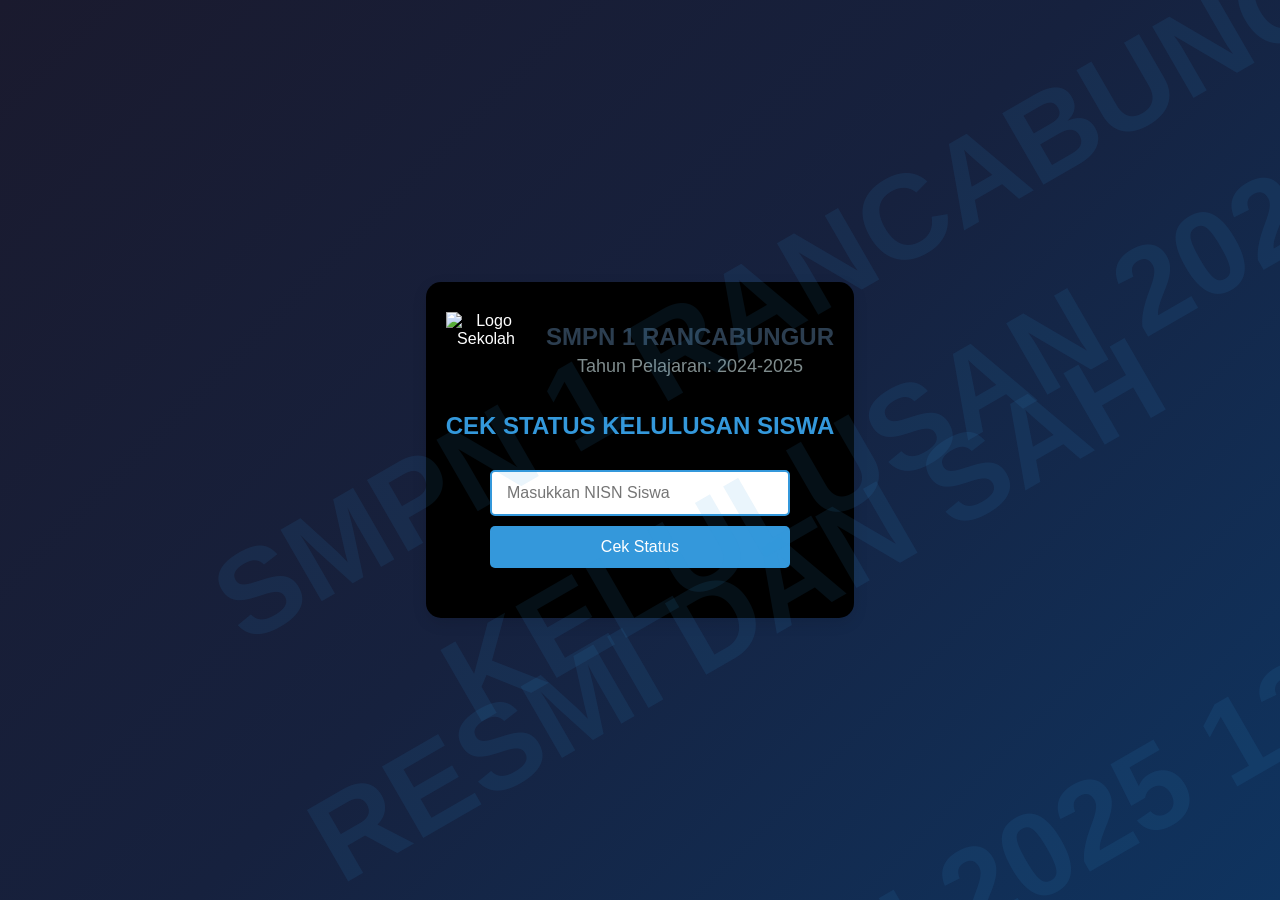
==== commit 17756858: "Add files via upload" ====
--- a/index.html
+++ b/index.html
@@ -1,10 +1,23 @@
-
 <!DOCTYPE html>
 <html lang="id">
 <head>
     <meta charset="UTF-8">
+    <title>Countdown dan Pengumuman Kelulusan</title>
+    <meta name="viewport" content="width=device-width, initial-scale=1.0">
+    <style>
+        body { margin: 0; padding: 0; }
+        #countdownContainer { display: none; }
+        #indexContainer { display: none; }
+    </style>
+</head>
+<body>
+    <div id="countdownContainer">
+        <!DOCTYPE html>
+<html lang="id">
+<head>
+    <meta charset="UTF-8">
+    <meta name="viewport" content="width=device-width, initial-scale=1.0">
     <title>Countdown Pengumuman Kelulusan</title>
-    <meta name="viewport" content="width=device-width, initial-scale=1.0">
     <style>
         body {
             font-family: 'Segoe UI', Tahoma, Geneva, Verdana, sans-serif;
@@ -19,23 +32,27 @@
             min-height: 100vh;
             text-align: center;
         }
+        
         .container {
             width: 90%;
             max-width: 800px;
             padding: 20px;
             box-sizing: border-box;
         }
+        
         h1 {
             font-size: clamp(1.5rem, 5vw, 2.5rem);
             margin-bottom: 30px;
             text-shadow: 0 2px 4px rgba(0,0,0,0.3);
         }
+        
         .countdown {
             display: flex;
             justify-content: space-between;
             flex-wrap: wrap;
             gap: 15px;
         }
+        
         .countdown-box {
             background: rgba(255, 255, 255, 0.1);
             backdrop-filter: blur(10px);
@@ -47,9 +64,11 @@
             border: 1px solid rgba(255, 255, 255, 0.1);
             transition: transform 0.3s ease;
         }
+        
         .countdown-box:hover {
             transform: translateY(-5px);
         }
+        
         .number {
             font-size: clamp(2rem, 8vw, 4rem);
             font-weight: bold;
@@ -60,16 +79,19 @@
             color: transparent;
             text-shadow: 0 2px 4px rgba(0,0,0,0.1);
         }
+        
         .label {
             font-size: clamp(0.8rem, 3vw, 1.2rem);
             margin-top: 5px;
             opacity: 0.8;
         }
+        
         .message {
             margin-top: 40px;
             font-size: clamp(1rem, 4vw, 1.5rem);
             opacity: 0.9;
         }
+        
         @media (max-width: 600px) {
             .countdown-box {
                 min-width: calc(50% - 20px);
@@ -80,32 +102,38 @@
 <body>
     <div class="container">
         <h1>Countdown Pengumuman Kelulusan</h1>
+        
         <div class="countdown">
             <div class="countdown-box">
                 <div class="number" id="days">00</div>
                 <div class="label">Hari</div>
             </div>
+            
             <div class="countdown-box">
                 <div class="number" id="hours">00</div>
                 <div class="label">Jam</div>
             </div>
+            
             <div class="countdown-box">
                 <div class="number" id="minutes">00</div>
                 <div class="label">Menit</div>
             </div>
+            
             <div class="countdown-box">
                 <div class="number" id="seconds">00</div>
                 <div class="label">Detik</div>
             </div>
         </div>
+        
         <div class="message" id="message"></div>
     </div>
+
     <script>
         function updateCountdown() {
             const targetDate = new Date('2025-06-02T13:00:00+07:00').getTime();
             const now = new Date().getTime();
             const distance = targetDate - now;
-
+            
             if (distance < 0) {
                 document.getElementById('message').innerHTML = "Pengumuman kelulusan telah tersedia! Selamat kepada semua yang lulus!";
                 document.getElementById('days').innerHTML = "00";
@@ -114,26 +142,1128 @@
                 document.getElementById('seconds').innerHTML = "00";
                 return;
             }
-
+            
             const days = Math.floor(distance / (1000 * 60 * 60 * 24));
             const hours = Math.floor((distance % (1000 * 60 * 60 * 24)) / (1000 * 60 * 60));
             const minutes = Math.floor((distance % (1000 * 60 * 60)) / (1000 * 60));
             const seconds = Math.floor((distance % (1000 * 60)) / 1000);
-
+            
             document.getElementById('days').innerHTML = days.toString().padStart(2, '0');
             document.getElementById('hours').innerHTML = hours.toString().padStart(2, '0');
             document.getElementById('minutes').innerHTML = minutes.toString().padStart(2, '0');
             document.getElementById('seconds').innerHTML = seconds.toString().padStart(2, '0');
-
-            if (days > 0) {
+            
+            // Update pesan berdasarkan waktu yang tersisa
+            if (days > 4) {
+                document.getElementById('message').innerHTML = "SMPN 1 RANCABUNGUR 2025";
+            } else if (days > 3) {
+                document.getElementById('message').innerHTML = "SMPN 1 RANCABUNGUR 2025";
+            } else if (days > 2) {
+                document.getElementById('message').innerHTML = "SMPN 1 RANCABUNGUR 2025";
+            } else if (days > 0) {
                 document.getElementById('message').innerHTML = "SMPN 1 RANCABUNGUR 2025";
             } else {
                 document.getElementById('message').innerHTML = "Hari ini, jam 13.00 adalah hari pengumuman! Semoga berhasil!";
             }
         }
-
+        
+        // Update countdown setiap detik
         updateCountdown();
         setInterval(updateCountdown, 1000);
     </script>
 </body>
 </html>
+    </div>
+    <div id="indexContainer">
+        <!DOCTYPE html>
+<html>
+<head>
+    <meta name="viewport" content="width=device-width, initial-scale=1.0">
+    <style>
+        body {
+            font-family: 'Arial', sans-serif;
+            background-color: #f5f5f5;
+            margin: 0;
+            padding: 0;
+            display: flex;
+            justify-content: center;
+            align-items: center;
+            min-height: 100vh;
+            transition: background-color 0.5s;
+            position: relative;
+            overflow-x: hidden;
+        }
+        
+        /* Watermark styling */
+        .watermark {
+            position: fixed;
+            opacity: 0.1;
+            font-size: 120px;
+            color: #3498db;
+            pointer-events: none;
+            z-index: 9999;
+            white-space: nowrap;
+            animation: watermarkAnimation 120s linear infinite;
+            transform: rotate(-30deg);
+            font-weight: bold;
+            user-select: none;
+        }
+        
+        @keyframes watermarkAnimation {
+            0% { transform: rotate(-30deg) translateX(-50%); }
+            100% { transform: rotate(-30deg) translateX(50%); }
+        }
+        
+        .container {
+            background-color: black;
+            border-radius: 15px;
+            box-shadow: 0 5px 15px rgba(0,0,0,0.1);
+            max-width: 800px;
+            width: 100%;
+            padding: 30px 20px;
+            text-align: center;
+            position: relative;
+            transition: all 0.5s;
+            z-index: 1;
+        }
+        
+        .header {
+            display: flex;
+            align-items: center;
+            justify-content: center;
+            flex-wrap: wrap;
+            margin-bottom: 20px;
+        }
+        
+        .logo {
+            width: 80px;
+            height: 80px;
+            margin-right: 20px;
+        }
+        
+        .school-info {
+            text-align: center;
+        }
+        
+        .school-name {
+            font-size: 24px;
+            font-weight: bold;
+            margin: 0;
+            color: #2c3e50;
+        }
+        
+        .year {
+            font-size: 18px;
+            color: #7f8c8d;
+            margin: 5px 0;
+        }
+        
+        .search-box {
+            margin: 20px 0;
+        }
+        
+        input {
+            padding: 12px 15px;
+            width: 80%;
+            max-width: 300px;
+            border: 2px solid #3498db;
+            border-radius: 5px;
+            font-size: 16px;
+            box-sizing: border-box;
+        }
+        
+        button {
+            padding: 12px 20px;
+            background-color: #3498db;
+            color: white;
+            border: none;
+            border-radius: 5px;
+            cursor: pointer;
+            font-size: 16px;
+            margin-top: 10px;
+            width: 80%;
+            max-width: 300px;
+        }
+        
+        button:hover {
+            background-color: #2980b9;
+        }
+        
+        .result {
+            margin-top: 30px;
+            display: none;
+            position: relative;
+            z-index: 2;
+        }
+        
+        .student-card {
+            background-color: #130a29;
+            border-radius: 10px;
+            padding: 20px;
+            margin-top: 20px;
+            text-align: left;
+            position: relative;
+        }
+        
+        .student-info {
+            display: flex;
+            justify-content: space-between;
+            gap: 20px;
+            flex-wrap: wrap;
+        }
+        
+        .student-details {
+            flex: 2;
+        }
+        
+        .qr-code {
+            flex: 1;
+            text-align: center;
+            position: relative;
+            z-index: 3;
+        }
+        
+        .status {
+            font-weight: bold;
+            padding: 5px 10px;
+            border-radius: 5px;
+            display: inline-block;
+            margin-top: 10px;
+        }
+        
+        .passed {
+            background-color: #2ecc71;
+            color: white;
+        }
+        
+        .failed {
+            background-color: #e74c3c;
+            color: white;
+        }
+        
+        .title {
+            color: #3498db;
+            margin-bottom: 30px;
+        }
+        
+        .alert-popup,
+        .success-popup {
+            position: fixed;
+            top: 20px;
+            left: 50%;
+            transform: translateX(-50%);
+            padding: 15px 30px;
+            border-radius: 5px;
+            box-shadow: 0 3px 10px rgba(0,0,0,0.2);
+            z-index: 1000;
+            display: none;
+            text-align: center;
+            width: 80%;
+            max-width: 400px;
+        }
+        
+        .alert-popup {
+            background-color: #e74c3c;
+            color: white;
+            animation: fadeIn 0.3s, fadeOut 0.3s 2.7s;
+        }
+        
+        .success-popup {
+            background-color: #2ecc71;
+            color: white;
+            animation: fadeIn 0.3s;
+        }
+        
+        .countdown-overlay {
+            position: fixed;
+            top: 0;
+            left: 0;
+            width: 100%;
+            height: 100%;
+            background-color: white;
+            display: flex;
+            flex-direction: column;
+            justify-content: center;
+            align-items: center;
+            z-index: 2000;
+            display: none;
+        }
+        
+        .countdown-number {
+            font-size: 5rem;
+            font-weight: bold;
+            color: #3498db;
+            margin-bottom: 20px;
+            animation: pulse 1s infinite;
+        }
+        
+        .preparing-text {
+            font-size: 1.5rem;
+            color: #2c3e50;
+            text-align: center;
+            margin-top: 20px;
+        }
+        
+        @keyframes fadeIn {
+            from { opacity: 0; top: 0; }
+            to { opacity: 1; top: 20px; }
+        }
+        
+        @keyframes fadeOut {
+            from { opacity: 1; top: 20px; }
+            to { opacity: 0; top: 0; }
+        }
+        
+        @keyframes pulse {
+            0% { transform: scale(1); }
+            50% { transform: scale(1.2); }
+            100% { transform: scale(1); }
+        }
+        
+        .back-button {
+            margin-top: 20px;
+            background-color: #7f8c8d;
+            width: 80%;
+            max-width: 300px;
+        }
+        
+        .back-button:hover {
+            background-color: #666;
+        }
+        
+        @media screen and (max-width: 600px) {
+            .header {
+                flex-direction: column;
+                align-items: center;
+            }
+            
+            .logo {
+                margin-right: 0;
+                margin-bottom: 10px;
+            }
+            
+            .student-info {
+                flex-direction: column;
+                align-items: center;
+                text-align: center;
+            }
+            
+            .student-details {
+                width: 100%;
+            }
+            
+            .qr-code img {
+                width: 100px;
+                height: 100px;
+            }
+            
+            .countdown-number {
+                font-size: 4rem;
+            }
+            
+            .preparing-text {
+                font-size: 1.2rem;
+            }
+            
+            .watermark {
+                font-size: 60px;
+            }
+        }
+    </style>
+</head>
+
+<body>
+    <!-- Watermark elements -->
+    <div class="watermark" style="top: 20%; left: 10%;">SMPN 1 RANCABUNGUR</div>
+    <div class="watermark" style="top: 40%; left: 30%;">KELULUSAN 2025</div>
+    <div class="watermark" style="top: 60%; left: 20%;">RESMI DAN SAH</div>
+    <div class="watermark" style="top: 80%; left: 40%;">2 JUNI 2025 13.00 WIB</div>
+
+    <!-- Popup peringatan -->
+    <div id="alertPopup" class="alert-popup">
+        Data tidak ditemukan
+    </div>
+
+    <!-- Popup sukses -->
+    <div id="successPopup" class="success-popup">
+        Data ditemukan
+    </div>
+    
+    <!-- Overlay countdown -->
+    <div id="countdownOverlay" class="countdown-overlay">
+        <div id="countdownNumber" class="countdown-number">10</div>
+        <div class="preparing-text">Menyiapkan data...</div>
+    </div>
+
+    <div class="container" id="mainContainer">
+        <div class="header">
+            <img src="https://upload.wikimedia.org/wikipedia/commons/thumb/1/11/LOGO_KECIL_SMPN_1_RANCABUNGUR_4_CLEAR.png/250px-LOGO_KECIL_SMPN_1_RANCABUNGUR_4_CLEAR.png" alt="Logo Sekolah" class="logo">
+            <div class="school-info">
+                <h1 class="school-name">SMPN 1 RANCABUNGUR</h1>
+                <p class="year">Tahun Pelajaran: 2024-2025</p>
+            </div>
+        </div>
+        
+        <h2 class="title">CEK STATUS KELULUSAN SISWA</h2>
+        
+        <div class="search-box">
+            <input type="text" id="nisnInput" placeholder="Masukkan NISN Siswa">
+            <button onclick="checkGraduation()">Cek Status</button>
+        </div>
+        
+        <div id="result" class="result">
+            <div class="student-card">
+                <div class="student-info">
+                    <div class="student-details">
+                        <h2 id="studentName"></h2>
+                        <p><strong>NISN:</strong> <span id="studentNISN"></span></p>
+                        <p><strong>Kelas:</strong> <span id="studentClass"></span></p>
+                        <p><strong>Status:</strong> <span id="studentStatus" class="status"></span></p>
+                    </div>
+                    <div class="qr-code">
+                        <img id="qrImage" src="" alt="QR Code" width="120" height="120">
+                        <p>Scan untuk verifikasi</p>
+                    </div>
+                </div>
+            </div>
+            <button id="backButton" class="back-button" onclick="resetForm()">Kembali ke Pencarian</button>
+        </div>
+    </div>
+
+    <script>
+        // Database siswa dengan nomor ijazah (hanya untuk QR Code)
+        const students = [
+            // Contoh data siswa dengan nomor ijazah
+{ nisn: "0097194219", name: "ABDUL RIZQI SETIAWAN", class: "91", status: "Lulus", certificateNumber: "DN-02 | No Urut:1" },
+{ nisn: "0106484085", name: "ADLYANSYAH", class: "91", status: "Lulus", certificateNumber: "DN-02 | No Urut:2" },
+{ nisn: "0096937659", name: "AIRA NUR AFIFAH", class: "91", status: "Lulus", certificateNumber: "DN-02 | No Urut:3" },
+{ nisn: "0094431534", name: "ALMIRA LUTFIANA PUTRI", class: "91", status: "Lulus", certificateNumber: "DN-02 | No Urut:4" },
+{ nisn: "0091904886", name: "ARINKA VIDIA ZENITA", class: "91", status: "Lulus", certificateNumber: "DN-02 | No Urut:5" },
+{ nisn: "0095630785", name: "AYU SEKAR ANJANI", class: "91", status: "Lulus", certificateNumber: "DN-02 | No Urut:6" },
+{ nisn: "0099013159", name: "BIMO BARINGGA BALAKOSA", class: "91", status: "Lulus", certificateNumber: "DN-02 | No Urut:7" },
+{ nisn: "0095976567", name: "BIMO PUTRA INDRIYANTO", class: "91", status: "Lulus", certificateNumber: "DN-02 | No Urut:8" },
+{ nisn: "0105640416", name: "CORNELIA MAHARANI", class: "91", status: "Lulus", certificateNumber: "DN-02 | No Urut:9" },
+{ nisn: "0103543646", name: "DIANDRA APRILITA", class: "91", status: "Lulus", certificateNumber: "DN-02 | No Urut:10" },
+{ nisn: "0091318463", name: "ELISA", class: "91", status: "Lulus", certificateNumber: "DN-02 | No Urut:11" },
+{ nisn: "0102516150", name: "FATHIR AKHLAKI GUSTIAJI", class: "91", status: "Lulus", certificateNumber: "DN-02 | No Urut:12" },
+{ nisn: "0104298349", name: "HADRIAN MARVA NASUTION", class: "91", status: "Lulus", certificateNumber: "DN-02 | No Urut:13" },
+{ nisn: "0101068221", name: "HAYYA NAILA SABILAH", class: "91", status: "Lulus", certificateNumber: "DN-02 | No Urut:14" },
+{ nisn: "0101115031", name: "IRA RISNAMAYANTI", class: "91", status: "Lulus", certificateNumber: "DN-02 | No Urut:15" },
+{ nisn: "0101325139", name: "KARLITA NUR SADAT", class: "91", status: "Lulus", certificateNumber: "DN-02 | No Urut:16" },
+{ nisn: "0092154442", name: "KHAALISH GHAITSAA AZ ZAHRA", class: "91", status: "Lulus", certificateNumber: "DN-02 | No Urut:17" },
+{ nisn: "0102656283", name: "LINTANG CAHYATI", class: "91", status: "Lulus", certificateNumber: "DN-02 | No Urut:18" },
+{ nisn: "0092906346", name: "M DANIEL EFFENDI", class: "91", status: "Lulus", certificateNumber: "DN-02 | No Urut:19" },
+{ nisn: "0103630780", name: "MARIA MAGDALENA SIREGAR", class: "91", status: "Lulus", certificateNumber: "DN-02 | No Urut:20" },
+{ nisn: "0096838125", name: "MOCHAMAD PUTRA RIDHO JANI", class: "91", status: "Lulus", certificateNumber: "DN-02 | No Urut:21" },
+{ nisn: "0098716491", name: "MUHAMAD AZZAM SYAHRU", class: "91", status: "Lulus", certificateNumber: "DN-02 | No Urut:22" },
+{ nisn: "0109898383", name: "MUHAMAD FAREL JULIANSYAH", class: "91", status: "Lulus", certificateNumber: "DN-02 | No Urut:23" },
+{ nisn: "0091786547", name: "MUHAMAD RAKHA PRATAMA", class: "91", status: "Lulus", certificateNumber: "DN-02 | No Urut:24" },
+{ nisn: "0105273231", name: "MUHAMMAD NAUFAL AZKA FADILLAH", class: "91", status: "Lulus", certificateNumber: "DN-02 | No Urut:25" },
+{ nisn: "0105341008", name: "MUHAMMAD ZIO RIVANO", class: "91", status: "Lulus", certificateNumber: "DN-02 | No Urut:26" },
+{ nisn: "0101247713", name: "NAJWA KHAIRA WILDA AGUSTINA", class: "91", status: "Lulus", certificateNumber: "DN-02 | No Urut:27" },
+{ nisn: "0093721082", name: "NAZWA ADE NUR RIZKY", class: "91", status: "Lulus", certificateNumber: "DN-02 | No Urut:28" },
+{ nisn: "0098139129", name: "NESTI AVRILLIA", class: "91", status: "Lulus", certificateNumber: "DN-02 | No Urut:29" },
+{ nisn: "0102989575", name: "NUR FARADILA AINUN FIRDAUS", class: "91", status: "Lulus", certificateNumber: "DN-02 | No Urut:30" },
+{ nisn: "0092674234", name: "PRISKA NAPISAH", class: "91", status: "Lulus", certificateNumber: "DN-02 | No Urut:31" },
+{ nisn: "0101720539", name: "RAYHAN NAZRIL ILHAM", class: "91", status: "Lulus", certificateNumber: "DN-02 | No Urut:32" },
+{ nisn: "0105249077", name: "RISDA ALIVIYA", class: "91", status: "Lulus", certificateNumber: "DN-02 | No Urut:33" },
+{ nisn: "0104105643", name: "SAFIRA WIDYA PRATIWI", class: "91", status: "Lulus", certificateNumber: "DN-02 | No Urut:34" },
+{ nisn: "3109707690", name: "SISKA AYU PRATIWI", class: "91", status: "Lulus", certificateNumber: "DN-02 | No Urut:35" },
+{ nisn: "0104998020", name: "SITI RISMAWATI", class: "91", status: "Lulus", certificateNumber: "DN-02 | No Urut:36" },
+{ nisn: "0091704866", name: "SUTANTRI JINGGA TIRTA", class: "91", status: "Lulus", certificateNumber: "DN-02 | No Urut:37" },
+{ nisn: "0103322158", name: "TIS'A ASYAROH", class: "91", status: "Lulus", certificateNumber: "DN-02 | No Urut:38" },
+{ nisn: "0103836195", name: "YUNDA JUNIYARTI", class: "91", status: "Lulus", certificateNumber: "DN-02 | No Urut:39" },
+{ nisn: "0091487820", name: "ABU UBAIDAH", class: "92", status: "Lulus", certificateNumber: "DN-02 | No Urut:40" },
+{ nisn: "0108778951", name: "ADWITYA ARRAHMY DRAJAT", class: "92", status: "Lulus", certificateNumber: "DN-02 | No Urut:41" },
+{ nisn: "0104239775", name: "AJENG ADELIA PRATIWI", class: "92", status: "Lulus", certificateNumber: "DN-02 | No Urut:42" },
+{ nisn: "0098923787", name: "ALSA HIJRIYAH SOBARI", class: "92", status: "Lulus", certificateNumber: "DN-02 | No Urut:43" },
+{ nisn: "0095402270", name: "ARMILA SEISKA RAIDA FRIYAL KAISUPY", class: "92", status: "Lulus", certificateNumber: "DN-02 | No Urut:44" },
+{ nisn: "0106003152", name: "AYUDYA GITA LESTARI", class: "92", status: "Lulus", certificateNumber: "DN-02 | No Urut:45" },
+{ nisn: "0097920185", name: "BISMA HADI", class: "92", status: "Lulus", certificateNumber: "DN-02 | No Urut:46" },
+{ nisn: "0101608340", name: "DIFA NAILA ARKANA", class: "92", status: "Lulus", certificateNumber: "DN-02 | No Urut:47" },
+{ nisn: "0092251021", name: "ERILIYA PUTRI", class: "92", status: "Lulus", certificateNumber: "DN-02 | No Urut:48" },
+{ nisn: "0108320741", name: "FEBRIYANTO", class: "92", status: "Lulus", certificateNumber: "DN-02 | No Urut:49" },
+{ nisn: "0101879015", name: "HAFIFAH NAZWA APRILIA", class: "92", status: "Lulus", certificateNumber: "DN-02 | No Urut:50" },
+{ nisn: "0108029668", name: "IRFAN ADY CAHYA", class: "92", status: "Lulus", certificateNumber: "DN-02 | No Urut:51" },
+{ nisn: "0098939694", name: "KARTINA", class: "92", status: "Lulus", certificateNumber: "DN-02 | No Urut:52" },
+{ nisn: "0108302252", name: "KHAIFA WIMALA", class: "92", status: "Lulus", certificateNumber: "DN-02 | No Urut:53" },
+{ nisn: "0094060785", name: "LIVIA NOVIANI", class: "92", status: "Lulus", certificateNumber: "DN-02 | No Urut:54" },
+{ nisn: "0094155850", name: "MUHAMAD IBNU AL- YUBI", class: "92", status: "Lulus", certificateNumber: "DN-02 | No Urut:60" },
+{ nisn: "0101007789", name: "MARSYA ANNISA AIDA PUTRI", class: "92", status: "Lulus", certificateNumber: "DN-02 | No Urut:55" },
+{ nisn: "0093234581", name: "MOCHAMAD SYAHRUL RAMADHAN", class: "92", status: "Lulus", certificateNumber: "DN-02 | No Urut:56" },
+{ nisn: "0105390940", name: "MUHAMAD BADRU TAMAM", class: "92", status: "Lulus", certificateNumber: "DN-02 | No Urut:57" },
+{ nisn: "0104754266", name: "MUHAMAD FAIZ", class: "92", status: "Lulus", certificateNumber: "DN-02 | No Urut:58" },
+{ nisn: "0091308923", name: "MUHAMAD FAUZAN NUGROHO", class: "92", status: "Lulus", certificateNumber: "DN-02 | No Urut:59" },
+{ nisn: "0109902646", name: "MUHAMMAD ARIF MAULANA", class: "92", status: "Lulus", certificateNumber: "DN-02 | No Urut:61" },
+{ nisn: "0108819504", name: "MUHAMMAD NAUFAL PUTRA", class: "92", status: "Lulus", certificateNumber: "DN-02 | No Urut:62" },
+{ nisn: "3092878398", name: "MUHAMMAD RAHSA ALPIANSAH", class: "92", status: "Lulus", certificateNumber: "DN-02 | No Urut:63" },
+{ nisn: "0105902145", name: "MUTHIA FAADHILAH AGVIA PUTRI", class: "92", status: "Lulus", certificateNumber: "DN-02 | No Urut:64" },
+{ nisn: "0097566064", name: "NASYA AUFA SYAKIYA", class: "92", status: "Lulus", certificateNumber: "DN-02 | No Urut:65" },
+{ nisn: "0097917880", name: "NAZWA ALYATUL FADILLAH", class: "92", status: "Lulus", certificateNumber: "DN-02 | No Urut:66" },
+{ nisn: "0107492704", name: "NUR FADILLAH", class: "92", status: "Lulus", certificateNumber: "DN-02 | No Urut:67" },
+{ nisn: "0101248490", name: "PUTRA ABDILAH", class: "92", status: "Lulus", certificateNumber: "DN-02 | No Urut:68" },
+{ nisn: "0096516987", name: "RAFFA FAUZAN", class: "92", status: "Lulus", certificateNumber: "DN-02 | No Urut:69" },
+{ nisn: "0097173989", name: "RAYNA QUEEN DYGU", class: "92", status: "Lulus", certificateNumber: "DN-02 | No Urut:70" },
+{ nisn: "0108156655", name: "RISTI SEPTYANDANI", class: "92", status: "Lulus", certificateNumber: "DN-02 | No Urut:71" },
+{ nisn: "0098969967", name: "SAHRIL MAULANA", class: "92", status: "Lulus", certificateNumber: "DN-02 | No Urut:72" },
+{ nisn: "0093872797", name: "SEPTIASA RAMADHAN", class: "92", status: "Lulus", certificateNumber: "DN-02 | No Urut:73" },
+{ nisn: "0097701253", name: "SITI ALFATU MASTUGAH", class: "92", status: "Lulus", certificateNumber: "DN-02 | No Urut:74" },
+{ nisn: "0108448636", name: "SITI ROBBI ATU ADAWIAH", class: "92", status: "Lulus", certificateNumber: "DN-02 | No Urut:75" },
+{ nisn: "0101807509", name: "SYAFIRA ZALFA RAHMANI", class: "92", status: "Lulus", certificateNumber: "DN-02 | No Urut:76" },
+{ nisn: "3094664028", name: "TUBAGUS MOCHAMAD RIZKI FAUZAN FARIS", class: "92", status: "Lulus", certificateNumber: "DN-02 | No Urut:77" },
+{ nisn: "0104120882", name: "YUNI FEBRIYANI", class: "92", status: "Lulus", certificateNumber: "DN-02 | No Urut:78" },
+{ nisn: "0098542268", name: "ADELLIA MAHARANI", class: "93", status: "Lulus", certificateNumber: "DN-02 | No Urut:79" },
+{ nisn: "0098502142", name: "ADZKA MAY DHANY", class: "93", status: "Lulus", certificateNumber: "DN-02 | No Urut:80" },
+{ nisn: "0101861521", name: "AIRA AUFA NAILA HANIF", class: "93", status: "Lulus", certificateNumber: "DN-02 | No Urut:81" },
+{ nisn: "0104253086", name: "AL HAFIZH MAULID", class: "93", status: "Lulus", certificateNumber: "DN-02 | No Urut:82" },
+{ nisn: "0108580562", name: "AMELIA PUTRI", class: "93", status: "Lulus", certificateNumber: "DN-02 | No Urut:83" },
+{ nisn: "0099291535", name: "ARSYAD MUHAMMAD AZKA HIBATULLOH", class: "93", status: "Lulus", certificateNumber: "DN-02 | No Urut:84" },
+{ nisn: "0105003183", name: "AZIRA ANISAHRA", class: "93", status: "Lulus", certificateNumber: "DN-02 | No Urut:85" },
+{ nisn: "0093423068", name: "BUNGA ANDRI YANA", class: "93", status: "Lulus", certificateNumber: "DN-02 | No Urut:86" },
+{ nisn: "0092901449", name: "DAMAR ANGGARA NUR IKHSAN", class: "93", status: "Lulus", certificateNumber: "DN-02 | No Urut:87" },
+{ nisn: "0093107278", name: "DINA NURLATIFAH", class: "93", status: "Lulus", certificateNumber: "DN-02 | No Urut:88" },
+{ nisn: "0109508777", name: "ESTER SELVI RAHEL DHARMA", class: "93", status: "Lulus", certificateNumber: "DN-02 | No Urut:89" },
+{ nisn: "0088721238", name: "FEDLY ALIANSYAH", class: "93", status: "Lulus", certificateNumber: "DN-02 | No Urut:90" },
+{ nisn: "0105134154", name: "HAIKAL PAUZAN", class: "93", status: "Lulus", certificateNumber: "DN-02 | No Urut:91" },
+{ nisn: "0096487902", name: "IZZA KHOERUNNISA", class: "93", status: "Lulus", certificateNumber: "DN-02 | No Urut:92" },
+{ nisn: "0093030612", name: "KARTINI", class: "93", status: "Lulus", certificateNumber: "DN-02 | No Urut:93" },
+{ nisn: "0105078025", name: "KHAIKAL ANGGRIAWAN", class: "93", status: "Lulus", certificateNumber: "DN-02 | No Urut:94" },
+{ nisn: "0094377951", name: "LUCKY PERDANA", class: "93", status: "Lulus", certificateNumber: "DN-02 | No Urut:95" },
+{ nisn: "0095365075", name: "MARWAH NURAINI", class: "93", status: "Lulus", certificateNumber: "DN-02 | No Urut:96" },
+{ nisn: "0109549743", name: "MOHAMMAD REVAN APRIANSYAH", class: "93", status: "Lulus", certificateNumber: "DN-02 | No Urut:97" },
+{ nisn: "0102802126", name: "MUHAMAD BADRUN RAMADANI", class: "93", status: "Lulus", certificateNumber: "DN-02 | No Urut:98" },
+{ nisn: "0096076710", name: "MUHAMAD FAUZAN RIZKI PRAYUDA", class: "93", status: "Lulus", certificateNumber: "DN-02 | No Urut:99" },
+{ nisn: "0098263405", name: "MUHAMAD REJA AFANDI", class: "93", status: "Lulus", certificateNumber: "DN-02 | No Urut:100" },
+{ nisn: "0101498894", name: "MUHAMMAD AZBIN HAKIM", class: "93", status: "Lulus", certificateNumber: "DN-02 | No Urut:101" },
+{ nisn: "0092159271", name: "MUHAMMAD IRSYAD SURYADI", class: "93", status: "Lulus", certificateNumber: "DN-02 | No Urut:102" },
+{ nisn: "0107348465", name: "MUHAMMAD NIZAM SYAMIL", class: "93", status: "Lulus", certificateNumber: "DN-02 | No Urut:103" },
+{ nisn: "0095873263", name: "MUTIARA", class: "93", status: "Lulus", certificateNumber: "DN-02 | No Urut:104" },
+{ nisn: "0091202047", name: "NASYA RANA SYATIRA", class: "93", status: "Lulus", certificateNumber: "DN-02 | No Urut:105" },
+{ nisn: "0097922878", name: "NAZWA MUZDALIFAH", class: "93", status: "Lulus", certificateNumber: "DN-02 | No Urut:106" },
+{ nisn: "0108709802", name: "NUR FAZRIDA", class: "93", status: "Lulus", certificateNumber: "DN-02 | No Urut:107" },
+{ nisn: "0104240506", name: "PUTRI ANISA", class: "93", status: "Lulus", certificateNumber: "DN-02 | No Urut:108" },
+{ nisn: "0097094442", name: "RAFI ADNAN FADILLAH", class: "93", status: "Lulus", certificateNumber: "DN-02 | No Urut:109" },
+{ nisn: "0103883797", name: "REGINA AL ZAHRA", class: "93", status: "Lulus", certificateNumber: "DN-02 | No Urut:110" },
+{ nisn: "0098620005", name: "RIYANI", class: "93", status: "Lulus", certificateNumber: "DN-02 | No Urut:111" },
+{ nisn: "0104063937", name: "SALSABIILA AZZAHRA", class: "93", status: "Lulus", certificateNumber: "DN-02 | No Urut:112" },
+{ nisn: "0094041867", name: "SERLI NATASYA", class: "93", status: "Lulus", certificateNumber: "DN-02 | No Urut:113" },
+{ nisn: "0099062407", name: "SITI ANISA", class: "93", status: "Lulus", certificateNumber: "DN-02 | No Urut:114" },
+{ nisn: "0092633601", name: "SITI SAFA NURASYIFA", class: "93", status: "Lulus", certificateNumber: "DN-02 | No Urut:115" },
+{ nisn: "0103288159", name: "SYAHREZA PRATAMA", class: "93", status: "Lulus", certificateNumber: "DN-02 | No Urut:116" },
+{ nisn: "0102270046", name: "USWATUN HASANAH", class: "93", status: "Lulus", certificateNumber: "DN-02 | No Urut:117" },
+{ nisn: "0101791342", name: "YUNITA KHAERANI", class: "93", status: "Lulus", certificateNumber: "DN-02 | No Urut:118" },
+{ nisn: "0109386415", name: "ADESTIA RAMADHANI", class: "94", status: "Lulus", certificateNumber: "DN-02 | No Urut:119" },
+{ nisn: "0107272073", name: "AFIFAH NURHIKMAH", class: "94", status: "Lulus", certificateNumber: "DN-02 | No Urut:120" },
+{ nisn: "0108430289", name: "ALDYANSYAH", class: "94", status: "Lulus", certificateNumber: "DN-02 | No Urut:121" },
+{ nisn: "0093125417", name: "AMIRA KHALISHAH", class: "94", status: "Lulus", certificateNumber: "DN-02 | No Urut:122" },
+{ nisn: "0087372458", name: "ARYA RAMA PUTRA", class: "94", status: "Lulus", certificateNumber: "DN-02 | No Urut:123" },
+{ nisn: "0109705899", name: "AZKIA LATIPATUL QOLBI", class: "94", status: "Lulus", certificateNumber: "DN-02 | No Urut:124" },
+{ nisn: "0098664575", name: "BUNGA DESIYANTI", class: "94", status: "Lulus", certificateNumber: "DN-02 | No Urut:125" },
+{ nisn: "222307128", name: "DAMIEN WILLARD LYNCH", class: "94", status: "Lulus", certificateNumber: "-" },
+{ nisn: "0098839954", name: "DINARA AYUSHITA SAFINA", class: "94", status: "Lulus", certificateNumber: "DN-02 | No Urut:126" },
+{ nisn: "0105239891", name: "EVAN ARYA PUTRA", class: "94", status: "Lulus", certificateNumber: "DN-02 | No Urut:127" },
+{ nisn: "0107316128", name: "FELISIANA FATIHA ANDIEKA SONDAKH", class: "94", status: "Lulus", certificateNumber: "DN-02 | No Urut:128" },
+{ nisn: "0099885829", name: "HAWARI AL BAIHAKI", class: "94", status: "Lulus", certificateNumber: "DN-02 | No Urut:129" },
+{ nisn: "0108363103", name: "JAGAD SATRIYA", class: "94", status: "Lulus", certificateNumber: "DN-02 | No Urut:130" },
+{ nisn: "0103737837", name: "KAYLA APRILLIANI PUTRI", class: "94", status: "Lulus", certificateNumber: "DN-02 | No Urut:131" },
+{ nisn: "0092923002", name: "KHANISA PUTRI UTAMI", class: "94", status: "Lulus", certificateNumber: "DN-02 | No Urut:132" },
+{ nisn: "0095222058", name: "LUTHFAN ADITYA NADHIL", class: "94", status: "Lulus", certificateNumber: "DN-02 | No Urut:133" },
+{ nisn: "0104995104", name: "M. RAFFI RISQI PADILAH", class: "94", status: "Lulus", certificateNumber: "DN-02 | No Urut:134" },
+{ nisn: "0102874287", name: "MAULANA KHOIRI BAIHAQI", class: "94", status: "Lulus", certificateNumber: "DN-02 | No Urut:135" },
+{ nisn: "3109916137", name: "MUAZAROH ZULFA ZULKARNAEN", class: "94", status: "Lulus", certificateNumber: "DN-02 | No Urut:136" },
+{ nisn: "0107728657", name: "MUHAMAD FEBBY FADILAH HIDAYATULLAH", class: "94", status: "Lulus", certificateNumber: "DN-02 | No Urut:137" },
+{ nisn: "0106202722", name: "MUHAMAD REPKI KURNIAWAN", class: "94", status: "Lulus", certificateNumber: "DN-02 | No Urut:138" },
+{ nisn: "0094160932", name: "MUHAMMAD BILAL", class: "94", status: "Lulus", certificateNumber: "DN-02 | No Urut:139" },
+{ nisn: "0099993971", name: "MUHAMMAD OKTAVIAN SYAHPUTRA", class: "94", status: "Lulus", certificateNumber: "DN-02 | No Urut:140" },
+{ nisn: "0092572514", name: "MUTIARA KHAIRUNNISA", class: "94", status: "Lulus", certificateNumber: "DN-02 | No Urut:141" },
+{ nisn: "0092215744", name: "NATASYA HANIIFAH SULAEMAN", class: "94", status: "Lulus", certificateNumber: "DN-02 | No Urut:142" },
+{ nisn: "0104733267", name: "NAZWA REGINA PUTRI KARUNIA", class: "94", status: "Lulus", certificateNumber: "DN-02 | No Urut:143" },
+{ nisn: "0109030679", name: "NIKITA MAULIDA", class: "94", status: "Lulus", certificateNumber: "DN-02 | No Urut:144" },
+{ nisn: "3108653956", name: "NURI ALYFIA RAMADHANI", class: "94", status: "Lulus", certificateNumber: "DN-02 | No Urut:145" },
+{ nisn: "0108025058", name: "NURI NAZIFAH", class: "94", status: "Lulus", certificateNumber: "DN-02 | No Urut:146" },
+{ nisn: "0099351026", name: "PUTRI AULIA RHAMADANI", class: "94", status: "Lulus", certificateNumber: "DN-02 | No Urut:147" },
+{ nisn: "0095909491", name: "RAHAYU ANJAYANI PUTRI", class: "94", status: "Lulus", certificateNumber: "DN-02 | No Urut:148" },
+{ nisn: "0098039212", name: "REGINA PUTRI", class: "94", status: "Lulus", certificateNumber: "DN-02 | No Urut:149" },
+{ nisn: "0099873842", name: "RIZAL", class: "94", status: "Lulus", certificateNumber: "DN-02 | No Urut:150" },
+{ nisn: "0105430289", name: "SANDRA OKTA PRADITA", class: "94", status: "Lulus", certificateNumber: "DN-02 | No Urut:151" },
+{ nisn: "0108457110", name: "SHACKA RIDHOAJI PRAKOSO", class: "94", status: "Lulus", certificateNumber: "DN-02 | No Urut:152" },
+{ nisn: "0099247709", name: "SITI HARNILAH", class: "94", status: "Lulus", certificateNumber: "DN-02 | No Urut:153" },
+{ nisn: "0103220941", name: "SITI SAPINATU ZAHRO", class: "94", status: "Lulus", certificateNumber: "DN-02 | No Urut:154" },
+{ nisn: "0107242865", name: "SYAIRA PUTRI ANDHITA", class: "94", status: "Lulus", certificateNumber: "DN-02 | No Urut:155" },
+{ nisn: "0094702013", name: "VANESSA NOVIA SANJAYA", class: "94", status: "Lulus", certificateNumber: "DN-02 | No Urut:156" },
+{ nisn: "0103182049", name: "YUTA NUR SYIFA", class: "94", status: "Lulus", certificateNumber: "DN-02 | No Urut:157" },
+{ nisn: "0096131114", name: "ADHAILLA AIRA JELITA", class: "95", status: "Lulus", certificateNumber: "DN-02 | No Urut:158" },
+{ nisn: "0103379243", name: "AGHRIF ALFATAH CHANDRA", class: "95", status: "Lulus", certificateNumber: "DN-02 | No Urut:159" },
+{ nisn: "0107528374", name: "AGISTNA MARDHATU NUR FADJRIN", class: "95", status: "Lulus", certificateNumber: "DN-02 | No Urut:160" },
+{ nisn: "0092044055", name: "ALFA RIDHO FERLIANSYAH", class: "95", status: "Lulus", certificateNumber: "DN-02 | No Urut:161" },
+{ nisn: "0097428703", name: "AMIRAH BILQIS", class: "95", status: "Lulus", certificateNumber: "DN-02 | No Urut:162" },
+{ nisn: "0091007860", name: "ATHIRA SYAVINA", class: "95", status: "Lulus", certificateNumber: "DN-02 | No Urut:163" },
+{ nisn: "0105954359", name: "AZRIEL YURI ALWAHAB", class: "95", status: "Lulus", certificateNumber: "DN-02 | No Urut:164" },
+{ nisn: "0098257038", name: "CAHAYA RAHMANANDA GUNAWAN", class: "95", status: "Lulus", certificateNumber: "DN-02 | No Urut:165" },
+{ nisn: "0101994915", name: "DENISA PUTRI SUPRIADI", class: "95", status: "Lulus", certificateNumber: "DN-02 | No Urut:166" },
+{ nisn: "0105853345", name: "DINDA SABILA PUTRI", class: "95", status: "Lulus", certificateNumber: "DN-02 | No Urut:167" },
+{ nisn: "0105731591", name: "FADIKA ARDIANSYAH SAPUTRA", class: "95", status: "Lulus", certificateNumber: "DN-02 | No Urut:168" },
+{ nisn: "0109057418", name: "FERINA ARYANI", class: "95", status: "Lulus", certificateNumber: "DN-02 | No Urut:169" },
+{ nisn: "0094240763", name: "HERLINA NOPIANI", class: "95", status: "Lulus", certificateNumber: "DN-02 | No Urut:170" },
+{ nisn: "0108369510", name: "KAYLA JASINDA HAFIDZAH", class: "95", status: "Lulus", certificateNumber: "DN-02 | No Urut:171" },
+{ nisn: "0107465523", name: "KHAYLA SHAFIRA", class: "95", status: "Lulus", certificateNumber: "DN-02 | No Urut:172" },
+{ nisn: "0097652457", name: "LUTFI ANPAAH", class: "95", status: "Lulus", certificateNumber: "DN-02 | No Urut:173" },
+{ nisn: "0101112472", name: "M. REYVANZA FIRMANSYAH", class: "95", status: "Lulus", certificateNumber: "DN-02 | No Urut:174" },
+{ nisn: "0107833541", name: "MAULANI RAHMATILLAH", class: "95", status: "Lulus", certificateNumber: "DN-02 | No Urut:175" },
+{ nisn: "0101005109", name: "MUHAMAD ABDUL RAFAH", class: "95", status: "Lulus", certificateNumber: "DN-02 | No Urut:176" },
+{ nisn: "0102175846", name: "MUHAMAD DAVA BONANZA AL-RIZKY SAPTAJI", class: "95", status: "Lulus", certificateNumber: "DN-02 | No Urut:177" },
+{ nisn: "0106404289", name: "MUHAMAD DAVA SAEPUDIN", class: "95", status: "Lulus", certificateNumber: "DN-02 | No Urut:178" },
+{ nisn: "0105880808", name: "MUHAMAD FIDLY KHAIDAR", class: "95", status: "Lulus", certificateNumber: "DN-02 | No Urut:179" },
+{ nisn: "0108269920", name: "MUHAMAD RISKI IBRAHIM", class: "95", status: "Lulus", certificateNumber: "DN-02 | No Urut:180" },
+{ nisn: "0102839557", name: "MUHAMMAD FATHIH JAENUDIN PUTRA", class: "95", status: "Lulus", certificateNumber: "DN-02 | No Urut:181" },
+{ nisn: "0109006427", name: "MUHAMMAD RAFFA MARDIANSYAH", class: "95", status: "Lulus", certificateNumber: "DN-02 | No Urut:182" },
+{ nisn: "0106786360", name: "NABILA ABSAH", class: "95", status: "Lulus", certificateNumber: "DN-02 | No Urut:183" },
+{ nisn: "0108239922", name: "NAYARA AZALEA PUTRI", class: "95", status: "Lulus", certificateNumber: "DN-02 | No Urut:184" },
+{ nisn: "0109219627", name: "NEPTA NURHASANAH", class: "95", status: "Lulus", certificateNumber: "DN-02 | No Urut:185" },
+{ nisn: "0099382746", name: "NURIN FITRIANA", class: "95", status: "Lulus", certificateNumber: "DN-02 | No Urut:186" },
+{ nisn: "0104673783", name: "PUTRI ZAHRA CANTIKA", class: "95", status: "Lulus", certificateNumber: "DN-02 | No Urut:187" },
+{ nisn: "0101405161", name: "RAHMA AGUSTIN", class: "95", status: "Lulus", certificateNumber: "DN-02 | No Urut:188" },
+{ nisn: "0092564107", name: "RENITA DWI RAMANDANI", class: "95", status: "Lulus", certificateNumber: "DN-02 | No Urut:189" },
+{ nisn: "0101659533", name: "SANIKA AFNAN HULWAH HASIBUAN", class: "95", status: "Lulus", certificateNumber: "DN-02 | No Urut:190" },
+{ nisn: "0098973591", name: "SITI KHOERUNISA", class: "95", status: "Lulus", certificateNumber: "DN-02 | No Urut:191" },
+{ nisn: "0095445075", name: "SITI LUTFAH NOVIANTI", class: "95", status: "Lulus", certificateNumber: "DN-02 | No Urut:192" },
+{ nisn: "0105079748", name: "SITI SYARIFAH ANDINI", class: "95", status: "Lulus", certificateNumber: "DN-02 | No Urut:193" },
+{ nisn: "0094364958", name: "SYALFA ADELIA PUTRI", class: "95", status: "Lulus", certificateNumber: "DN-02 | No Urut:194" },
+{ nisn: "0109784432", name: "VANIA AZAHRA", class: "95", status: "Lulus", certificateNumber: "DN-02 | No Urut:195" },
+{ nisn: "0097231434", name: "ZAHRATUL SILVA RAMADANI", class: "95", status: "Lulus", certificateNumber: "DN-02 | No Urut:196" },
+{ nisn: "0099003152", name: "ADI KURNIAWAN", class: "96", status: "Lulus", certificateNumber: "DN-02 | No Urut:197" },
+{ nisn: "0091695818", name: "AGUNG SETYADI", class: "96", status: "Lulus", certificateNumber: "DN-02 | No Urut:198" },
+{ nisn: "0108866931", name: "ALFIYAH AULIA", class: "96", status: "Lulus", certificateNumber: "DN-02 | No Urut:199" },
+{ nisn: "0104633903", name: "ANANDA TASYA", class: "96", status: "Lulus", certificateNumber: "DN-02 | No Urut:200" },
+{ nisn: "0102526505", name: "AUDREY NADIAH SALMA", class: "96", status: "Lulus", certificateNumber: "DN-02 | No Urut:201" },
+{ nisn: "222307206", name: "BAGAS MARVIANSYAH", class: "96", status: "Lulus", certificateNumber: "-" },
+{ nisn: "0099254018", name: "CAHYA", class: "96", status: "Lulus", certificateNumber: "DN-02 | No Urut:202" },
+{ nisn: "0109529974", name: "DERBI APRILIA", class: "96", status: "Lulus", certificateNumber: "DN-02 | No Urut:203" },
+{ nisn: "0097619130", name: "DINDA ABIGAIL RAMADHANI HILMAN", class: "96", status: "Lulus", certificateNumber: "DN-02 | No Urut:204" },
+{ nisn: "0103479233", name: "FADLI SATRIANI RAMADHAN", class: "96", status: "Lulus", certificateNumber: "DN-02 | No Urut:205" },
+{ nisn: "0102985308", name: "HOIRUL RIZKI", class: "96", status: "Lulus", certificateNumber: "DN-02 | No Urut:206" },
+{ nisn: "0104683589", name: "JELVYRA", class: "96", status: "Lulus", certificateNumber: "DN-02 | No Urut:207" },
+{ nisn: "0096087865", name: "KAYLA MAUDI AZAHRA", class: "96", status: "Lulus", certificateNumber: "DN-02 | No Urut:208" },
+{ nisn: "0104765654", name: "KHEYLA CITRA ANJANI", class: "96", status: "Lulus", certificateNumber: "DN-02 | No Urut:209" },
+{ nisn: "0107546700", name: "MUHAMAD RIDHO FEBRIANSYAH", class: "96", status: "Lulus", certificateNumber: "DN-02 | No Urut:210" },
+{ nisn: "0106837504", name: "MAYANG HARDYANI YUNIAR NINGRUM", class: "96", status: "Lulus", certificateNumber: "DN-02 | No Urut:211" },
+{ nisn: "0092902098", name: "MUHAMAD AGIL SETIAWAN", class: "96", status: "Lulus", certificateNumber: "DN-02 | No Urut:212" },
+{ nisn: "0106718002", name: "MUHAMAD DELVIERO", class: "96", status: "Lulus", certificateNumber: "DN-02 | No Urut:213" },
+{ nisn: "0102285016", name: "MUHAMAD IBRAHIM", class: "96", status: "Lulus", certificateNumber: "DN-02 | No Urut:214" },
+{ nisn: "0094730755", name: "MUHAMAD SUGI SURYANA", class: "96", status: "Lulus", certificateNumber: "DN-02 | No Urut:215" },
+{ nisn: "0109952664", name: "MUHAMAD FATHIR JAENUDIN PUTRA", class: "96", status: "Lulus", certificateNumber: "DN-02 | No Urut:216" },
+{ nisn: "0099387062", name: "MUHAMMAD RAFFA RAMDHANI", class: "96", status: "Lulus", certificateNumber: "DN-02 | No Urut:217" },
+{ nisn: "3103164664", name: "NADISYA PUTRI APRILIA", class: "96", status: "Lulus", certificateNumber: "DN-02 | No Urut:218" },
+{ nisn: "0091401019", name: "NAYLA ALIFIA", class: "96", status: "Lulus", certificateNumber: "DN-02 | No Urut:219" },
+{ nisn: "0109234378", name: "NIA MARLINA", class: "96", status: "Lulus", certificateNumber: "DN-02 | No Urut:220" },
+{ nisn: "0101776909", name: "NURJANAH", class: "96", status: "Lulus", certificateNumber: "DN-02 | No Urut:221" },
+{ nisn: "0092175470", name: "QESYA MELINDA SHAIRA", class: "96", status: "Lulus", certificateNumber: "DN-02 | No Urut:222" },
+{ nisn: "0093007297", name: "RAHMAT ABDULLAH", class: "96", status: "Lulus", certificateNumber: "DN-02 | No Urut:223" },
+{ nisn: "0102335237", name: "REPI AYUNA SALSA BILA", class: "96", status: "Lulus", certificateNumber: "DN-02 | No Urut:224" },
+{ nisn: "0104668563", name: "RIZQI ADIS BAHIRA", class: "96", status: "Lulus", certificateNumber: "DN-02 | No Urut:225" },
+{ nisn: "0095763151", name: "SHECILA BELLANOVA", class: "96", status: "Lulus", certificateNumber: "DN-02 | No Urut:226" },
+{ nisn: "0099717125", name: "SITI LASMIANTI", class: "96", status: "Lulus", certificateNumber: "DN-02 | No Urut:227" },
+{ nisn: "0106395751", name: "SITI SYERA", class: "96", status: "Lulus", certificateNumber: "DN-02 | No Urut:228" },
+{ nisn: "0109615554", name: "SYELLA HIRFANIZUHRI PHALOSA", class: "96", status: "Lulus", certificateNumber: "DN-02 | No Urut:229" },
+{ nisn: "0106240218", name: "VHISCAL AULIA DAMSYIK", class: "96", status: "Lulus", certificateNumber: "DN-02 | No Urut:230" },
+{ nisn: "0107325766", name: "YULI YULIANTI", class: "96", status: "Lulus", certificateNumber: "DN-02 | No Urut:231" },
+{ nisn: "0108895881", name: "ZAKIA NASYA PRATIWI", class: "96", status: "Lulus", certificateNumber: "DN-02 | No Urut:232" },
+{ nisn: "0106570893", name: "ZIVANA ALLEIA PUTRI", class: "96", status: "Lulus", certificateNumber: "DN-02 | No Urut:233" },
+{ nisn: "0107698935", name: "ADILLA AULIA CAHYANI", class: "97", status: "Lulus", certificateNumber: "DN-02 | No Urut:234" },
+{ nisn: "0096766684", name: "AHMAD ALI HABSYI", class: "97", status: "Lulus", certificateNumber: "DN-02 | No Urut:235" },
+{ nisn: "0106706576", name: "ALIKA PUTRI", class: "97", status: "Lulus", certificateNumber: "DN-02 | No Urut:236" },
+{ nisn: "0091366731", name: "ANDARA MAHARANI", class: "97", status: "Lulus", certificateNumber: "DN-02 | No Urut:237" },
+{ nisn: "0109772559", name: "AULIA DZAKIYAH TALITA SAKHI", class: "97", status: "Lulus", certificateNumber: "DN-02 | No Urut:238" },
+{ nisn: "0092086364", name: "BALQIS UFAIRAH", class: "97", status: "Lulus", certificateNumber: "DN-02 | No Urut:239" },
+{ nisn: "0093728726", name: "CAHYA AULIA RAMADHAN", class: "97", status: "Lulus", certificateNumber: "DN-02 | No Urut:240" },
+{ nisn: "0091360373", name: "DESINTA NUR CAHYA", class: "97", status: "Lulus", certificateNumber: "DN-02 | No Urut:241" },
+{ nisn: "0091674433", name: "DINLY AHMAD AL FAJRI", class: "97", status: "Lulus", certificateNumber: "DN-02 | No Urut:242" },
+{ nisn: "0102908437", name: "FADLY MARDIANSYAH", class: "97", status: "Lulus", certificateNumber: "DN-02 | No Urut:243" },
+{ nisn: "0103650949", name: "FRICILIA SUTISNA", class: "97", status: "Lulus", certificateNumber: "DN-02 | No Urut:244" },
+{ nisn: "0088194294", name: "IHSAN TAUFIQ RAHMAN", class: "97", status: "Lulus", certificateNumber: "DN-02 | No Urut:245" },
+{ nisn: "0093000318", name: "JIO WINATA", class: "97", status: "Lulus", certificateNumber: "DN-02 | No Urut:246" },
+{ nisn: "0104107012", name: "KEISHA GUNAWAN", class: "97", status: "Lulus", certificateNumber: "DN-02 | No Urut:247" },
+{ nisn: "0108825365", name: "KHOLIDA HUZAIMA", class: "97", status: "Lulus", certificateNumber: "DN-02 | No Urut:248" },
+{ nisn: "0093079837", name: "M MIKO ALFAJRI", class: "97", status: "Lulus", certificateNumber: "DN-02 | No Urut:249" },
+{ nisn: "0101444014", name: "MAYSHELA PUSPA GUSTIFANI", class: "97", status: "Lulus", certificateNumber: "DN-02 | No Urut:250" },
+{ nisn: "0106298310", name: "MUHAMAD AKBAR", class: "97", status: "Lulus", certificateNumber: "DN-02 | No Urut:251" },
+{ nisn: "0092997319", name: "MUHAMAD DEVIANSYAH", class: "97", status: "Lulus", certificateNumber: "DN-02 | No Urut:252" },
+{ nisn: "0101145605", name: "M.FATHIR RAHMAN", class: "97", status: "Lulus", certificateNumber: "DN-02 | No Urut:253" },
+{ nisn: "0104925687", name: "MUHAMAD KAHFI", class: "97", status: "Lulus", certificateNumber: "DN-02 | No Urut:254" },
+{ nisn: "0106245023", name: "MUHAMAD TAFKA AFRIANSYAH", class: "97", status: "Lulus", certificateNumber: "DN-02 | No Urut:255" },
+{ nisn: "0093584102", name: "MUHAMMAD FATHUR FERDIANSYAH", class: "97", status: "Lulus", certificateNumber: "DN-02 | No Urut:256" },
+{ nisn: "0101194194", name: "M.RAFKA FAHREZZI", class: "97", status: "Lulus", certificateNumber: "DN-02 | No Urut:257" },
+{ nisn: "0093663196", name: "MUHAMMAD RHAKA DAVI PRATAMA", class: "97", status: "Lulus", certificateNumber: "DN-02 | No Urut:258" },
+{ nisn: "0093608580", name: "NAFISAH ZAHRA", class: "97", status: "Lulus", certificateNumber: "DN-02 | No Urut:259" },
+{ nisn: "0109536854", name: "NAYLA AINIYAH", class: "97", status: "Lulus", certificateNumber: "DN-02 | No Urut:260" },
+{ nisn: "0091909532", name: "NINA AMELIA S", class: "97", status: "Lulus", certificateNumber: "DN-02 | No Urut:261" },
+{ nisn: "0102277357", name: "NURSIFA MALIA RASTY", class: "97", status: "Lulus", certificateNumber: "DN-02 | No Urut:262" },
+{ nisn: "0109365918", name: "QONITA ARIFAH TEDJASASMITA", class: "97", status: "Lulus", certificateNumber: "DN-02 | No Urut:263" },
+{ nisn: "0098138910", name: "RAIHAN SYAHBANI AFISENA", class: "97", status: "Lulus", certificateNumber: "DN-02 | No Urut:264" },
+{ nisn: "0109890932", name: "RESA SILVANA", class: "97", status: "Lulus", certificateNumber: "DN-02 | No Urut:265" },
+{ nisn: "0102154016", name: "RIZQI INTANNIA", class: "97", status: "Lulus", certificateNumber: "DN-02 | No Urut:266" },
+{ nisn: "0103173877", name: "SAPTA RIDHO", class: "97", status: "Lulus", certificateNumber: "DN-02 | No Urut:267" },
+{ nisn: "0105222529", name: "SIFA ADILLAH", class: "97", status: "Lulus", certificateNumber: "DN-02 | No Urut:268" },
+{ nisn: "0094163271", name: "SITI LATIFAH", class: "97", status: "Lulus", certificateNumber: "DN-02 | No Urut:269" },
+{ nisn: "0104200838", name: "SRI NURAENI", class: "97", status: "Lulus", certificateNumber: "DN-02 | No Urut:270" },
+{ nisn: "0103349473", name: "VIRANDI GATHARA JANWAR", class: "97", status: "Lulus", certificateNumber: "DN-02 | No Urut:271" },
+{ nisn: "0105094333", name: "ZILLA NAZRA KHAIRUNISA", class: "97", status: "Lulus", certificateNumber: "DN-02 | No Urut:272" },
+{ nisn: "0108426449", name: "ADINDA ALIFA PUTRI", class: "98", status: "Lulus", certificateNumber: "DN-02 | No Urut:273" },
+{ nisn: "0107225542", name: "AHMAD IBRAHIM", class: "98", status: "Lulus", certificateNumber: "DN-02 | No Urut:274" },
+{ nisn: "0108234918", name: "ALIKHA MARIFATUS NUFUS", class: "98", status: "Lulus", certificateNumber: "DN-02 | No Urut:275" },
+{ nisn: "0101471279", name: "APRILIAN RIZKI", class: "98", status: "Lulus", certificateNumber: "DN-02 | No Urut:276" },
+{ nisn: "0095095832", name: "AURA AL ZAHRA PUTRI", class: "98", status: "Lulus", certificateNumber: "DN-02 | No Urut:277" },
+{ nisn: "0108630064", name: "BARLANTY RUSHAFAH KHAIRI", class: "98", status: "Lulus", certificateNumber: "DN-02 | No Urut:278" },
+{ nisn: "0092185456", name: "BISMA IDRIS AKBAR", class: "98", status: "Lulus", certificateNumber: "DN-02 | No Urut:279" },
+{ nisn: "0094518812", name: "CANDY ANNISA PUTRI", class: "98", status: "Lulus", certificateNumber: "DN-02 | No Urut:280" },
+{ nisn: "0098757619", name: "DESTI APRIYANTI WIJAYA", class: "98", status: "Lulus", certificateNumber: "DN-02 | No Urut:281" },
+{ nisn: "0104411933", name: "DIVO PRATAMA", class: "98", status: "Lulus", certificateNumber: "DN-02 | No Urut:282" },
+{ nisn: "0103729776", name: "FADYA AULIA HAMID", class: "98", status: "Lulus", certificateNumber: "DN-02 | No Urut:283" },
+{ nisn: "0095287118", name: "ILHAM ARDANI", class: "98", status: "Lulus", certificateNumber: "DN-02 | No Urut:284" },
+{ nisn: "0094804251", name: "KEYLA MAHARANI", class: "98", status: "Lulus", certificateNumber: "DN-02 | No Urut:285" },
+{ nisn: "3108046444", name: "LUTHFI KHOIRUZ ZIDANE", class: "98", status: "Lulus", certificateNumber: "DN-02 | No Urut:286" },
+{ nisn: "0106920530", name: "KRISNA WARMAN", class: "98", status: "Lulus", certificateNumber: "DN-02 | No Urut:287" },
+{ nisn: "0104009999", name: "M. NUR ALAM", class: "98", status: "Lulus", certificateNumber: "DN-02 | No Urut:288" },
+{ nisn: "0104597022", name: "M WILDAN NURAFIQ", class: "98", status: "Lulus", certificateNumber: "DN-02 | No Urut:289" },
+{ nisn: "0108932479", name: "MAZAYA RAUDHAH FAIRUZ", class: "98", status: "Lulus", certificateNumber: "DN-02 | No Urut:290" },
+{ nisn: "0097566414", name: "MUHAMAD ALIF AL RAVAH", class: "98", status: "Lulus", certificateNumber: "DN-02 | No Urut:291" },
+{ nisn: "0109221667", name: "MUHAMAD DHAVIN MAULANA", class: "98", status: "Lulus", certificateNumber: "DN-02 | No Urut:292" },
+{ nisn: "0093135291", name: "MUHAMAD KHAIRI UMMAM", class: "98", status: "Lulus", certificateNumber: "DN-02 | No Urut:293" },
+{ nisn: "0097790243", name: "MUHAMMAD FAZRIAN ABIYAKSA", class: "98", status: "Lulus", certificateNumber: "DN-02 | No Urut:294" },
+{ nisn: "0109692851", name: "MUHAMMAD RAFKHA ELLYANDRA", class: "98", status: "Lulus", certificateNumber: "DN-02 | No Urut:295" },
+{ nisn: "0104928250", name: "NAILA DITA PRATAMA", class: "98", status: "Lulus", certificateNumber: "DN-02 | No Urut:296" },
+{ nisn: "0094215213", name: "NAZLA ALIFINKA PUTRI ERWINA", class: "98", status: "Lulus", certificateNumber: "DN-02 | No Urut:297" },
+{ nisn: "0092817772", name: "NOOR ALIA", class: "98", status: "Lulus", certificateNumber: "DN-02 | No Urut:298" },
+{ nisn: "0082610901", name: "NURUL EKA MAULIDIA", class: "98", status: "Lulus", certificateNumber: "DN-02 | No Urut:299" },
+{ nisn: "0105180631", name: "QUEEN KIRANI ALEXANDRA", class: "98", status: "Lulus", certificateNumber: "DN-02 | No Urut:300" },
+{ nisn: "0105555554", name: "RAIHANA NURU MAULIDA", class: "98", status: "Lulus", certificateNumber: "DN-02 | No Urut:301" },
+{ nisn: "0093442651", name: "REVA AMELIA", class: "98", status: "Lulus", certificateNumber: "DN-02 | No Urut:302" },
+{ nisn: "0105511026", name: "ROBBY SAPUTRA", class: "98", status: "Lulus", certificateNumber: "DN-02 | No Urut:303" },
+{ nisn: "0106642562", name: "SARAH AL HUSNA", class: "98", status: "Lulus", certificateNumber: "DN-02 | No Urut:304" },
+{ nisn: "0092457659", name: "SHAQIL KHALIS AQBARY", class: "98", status: "Lulus", certificateNumber: "DN-02 | No Urut:305" },
+{ nisn: "0092919895", name: "SIFA HIDAYAH", class: "98", status: "Lulus", certificateNumber: "DN-02 | No Urut:306" },
+{ nisn: "0105703750", name: "SRI RAHAYU", class: "98", status: "Lulus", certificateNumber: "DN-02 | No Urut:307" },
+{ nisn: "0104988538", name: "TASYA JULIANI", class: "98", status: "Lulus", certificateNumber: "DN-02 | No Urut:308" },
+{ nisn: "0098650769", name: "VARISYA AINUNNISA AL-FATHIEZ", class: "98", status: "Lulus", certificateNumber: "DN-02 | No Urut:309" },
+{ nisn: "0101654850", name: "WILDAN FAIRUZ ARDHIYANSYAH", class: "98", status: "Lulus", certificateNumber: "DN-02 | No Urut:310" },
+{ nisn: "0102969170", name: "ZULFADILLAH ANISSADINDA", class: "98", status: "Lulus", certificateNumber: "DN-02 | No Urut:311" },
+{ nisn: "0103471717", name: "ADINDA RIVA DWISYABILA", class: "99", status: "Lulus", certificateNumber: "DN-02 | No Urut:312" },
+{ nisn: "0105639035", name: "AHMAD ZACKY", class: "99", status: "Lulus", certificateNumber: "DN-02 | No Urut:313" },
+{ nisn: "0101700192", name: "AL ASFI AZHAR PUTRA TAUFAN", class: "99", status: "Lulus", certificateNumber: "DN-02 | No Urut:314" },
+{ nisn: "0085013306", name: "ALIN YUNITA", class: "99", status: "Lulus", certificateNumber: "DN-02 | No Urut:315" },
+{ nisn: "0109553508", name: "ANDHERA AL'QUEENSSA AZZAHRA", class: "99", status: "Lulus", certificateNumber: "DN-02 | No Urut:316" },
+{ nisn: "0105050169", name: "APRILIYANTI LIHU", class: "99", status: "Lulus", certificateNumber: "DN-02 | No Urut:317" },
+{ nisn: "0088111205", name: "AURA RIZKIA BUDIMAN", class: "99", status: "Lulus", certificateNumber: "DN-02 | No Urut:318" },
+{ nisn: "0097866720", name: "BERLIAN PUTRI", class: "99", status: "Lulus", certificateNumber: "DN-02 | No Urut:319" },
+{ nisn: "0091872438", name: "CHELSY SETIAWAN", class: "99", status: "Lulus", certificateNumber: "DN-02 | No Urut:320" },
+{ nisn: "0093253317", name: "DESTIANA AGUSTIN", class: "99", status: "Lulus", certificateNumber: "DN-02 | No Urut:321" },
+{ nisn: "0095553382", name: "DWI PUTRA SETIAWAN", class: "99", status: "Lulus", certificateNumber: "DN-02 | No Urut:322" },
+{ nisn: "0104303194", name: "FAHRI PUTRA AFRIANSYAH", class: "99", status: "Lulus", certificateNumber: "DN-02 | No Urut:323" },
+{ nisn: "0101184869", name: "GADIS SUKMA WIJAYA", class: "99", status: "Lulus", certificateNumber: "DN-02 | No Urut:324" },
+{ nisn: "0104095127", name: "INESA PRATIWI", class: "99", status: "Lulus", certificateNumber: "DN-02 | No Urut:325" },
+{ nisn: "0095319330", name: "KAISHA SALWA WIJAYA", class: "99", status: "Lulus", certificateNumber: "DN-02 | No Urut:326" },
+{ nisn: "0105802389", name: "KEYLA SEPVI NAFEEZA", class: "99", status: "Lulus", certificateNumber: "DN-02 | No Urut:327" },
+{ nisn: "0091049745", name: "LENI HERLIANI", class: "99", status: "Lulus", certificateNumber: "DN-02 | No Urut:328" },
+{ nisn: "0103227273", name: "M REGIANSAH IBRAHIM", class: "99", status: "Lulus", certificateNumber: "DN-02 | No Urut:329" },
+{ nisn: "0095607278", name: "MAHEKSA PRATAMA", class: "99", status: "Lulus", certificateNumber: "DN-02 | No Urut:330" },
+{ nisn: "0106581312", name: "MELANI", class: "99", status: "Lulus", certificateNumber: "DN-02 | No Urut:331" },
+{ nisn: "0097884249", name: "MUHAMAD ALVINO FATHUR", class: "99", status: "Lulus", certificateNumber: "DN-02 | No Urut:332" },
+{ nisn: "0107964399", name: "MUHAMAD EVANS SUGIARTO", class: "99", status: "Lulus", certificateNumber: "DN-02 | No Urut:333" },
+{ nisn: "0106076538", name: "MUHAMAD PERLI", class: "99", status: "Lulus", certificateNumber: "DN-02 | No Urut:334" },
+{ nisn: "0097637325", name: "MUHAMMAD AKSO GIRI", class: "99", status: "Lulus", certificateNumber: "DN-02 | No Urut:335" },
+{ nisn: "0103814224", name: "MUHAMAD IDHAM ZAKI", class: "99", status: "Lulus", certificateNumber: "DN-02 | No Urut:336" },
+{ nisn: "0099315083", name: "MUHAMMAD RAIHANADI", class: "99", status: "Lulus", certificateNumber: "DN-02 | No Urut:337" },
+{ nisn: "0104346442", name: "NAILA KHAIRUNISA", class: "99", status: "Lulus", certificateNumber: "DN-02 | No Urut:338" },
+{ nisn: "3096739299", name: "NAZRIEL AL FATHIR", class: "99", status: "Lulus", certificateNumber: "DN-02 | No Urut:339" },
+{ nisn: "0092850513", name: "NOVANKA ZAORA MURDIKA", class: "99", status: "Lulus", certificateNumber: "DN-02 | No Urut:340" },
+{ nisn: "0095016177", name: "PAJAR BAGUS RAMDANI", class: "99", status: "Lulus", certificateNumber: "DN-02 | No Urut:341" },
+{ nisn: "0099790705", name: "QUEENZHA JIHAN DAVINA", class: "99", status: "Lulus", certificateNumber: "DN-02 | No Urut:342" },
+{ nisn: "0105025356", name: "RAISSA REZQIA MIRZANAFIZ", class: "99", status: "Lulus", certificateNumber: "DN-02 | No Urut:343" },
+{ nisn: "0093457506", name: "RICHIE VREDE ROSO", class: "99", status: "Lulus", certificateNumber: "DN-02 | No Urut:344" },
+{ nisn: "0091308373", name: "ROHMAN NAJALUDIN", class: "99", status: "Lulus", certificateNumber: "DN-02 | No Urut:345" },
+{ nisn: "0094537113", name: "SASKIA", class: "99", status: "Lulus", certificateNumber: "DN-02 | No Urut:346" },
+{ nisn: "0096762490", name: "SILVI NURINTANA", class: "99", status: "Lulus", certificateNumber: "DN-02 | No Urut:347" },
+{ nisn: "0114750590", name: "SITI NURANISA", class: "99", status: "Lulus", certificateNumber: "DN-02 | No Urut:348" },
+{ nisn: "0098422301", name: "SRI RAHMAWATI", class: "99", status: "Lulus", certificateNumber: "DN-02 | No Urut:349" },
+{ nisn: "0095055358", name: "TEGAR TRI ELYASA", class: "99", status: "Lulus", certificateNumber: "DN-02 | No Urut:350" },
+{ nisn: "0095000633", name: "WILLIAM ABIP SAPUTRA", class: "99", status: "Lulus", certificateNumber: "DN-02 | No Urut:351" },
+{ nisn: "0105337332", name: "ADINDA TRIYANI NUR SYAFITRI", class: "910", status: "Lulus", certificateNumber: "DN-02 | No Urut:352" },
+{ nisn: "0097098349", name: "AIRA ADHISTA", class: "910", status: "Lulus", certificateNumber: "DN-02 | No Urut:353" },
+{ nisn: "0104031136", name: "ALBY AKMAL FAIZA", class: "910", status: "Lulus", certificateNumber: "DN-02 | No Urut:354" },
+{ nisn: "0105127633", name: "ALIYA MAISYA NABILA", class: "910", status: "Lulus", certificateNumber: "DN-02 | No Urut:355" },
+{ nisn: "0108518113", name: "AQILA HANA FADHILA", class: "910", status: "Lulus", certificateNumber: "DN-02 | No Urut:356" },
+{ nisn: "0106292976", name: "AURELLIA PUTRI ANDRIAN", class: "910", status: "Lulus", certificateNumber: "DN-02 | No Urut:357" },
+{ nisn: "0097788479", name: "BILAL HADI SATRIA", class: "910", status: "Lulus", certificateNumber: "DN-02 | No Urut:358" },
+{ nisn: "0108185067", name: "CHINTA ARISZA PANGESTY", class: "910", status: "Lulus", certificateNumber: "DN-02 | No Urut:359" },
+{ nisn: "0108799806", name: "DEVITA QUINA MALIKA", class: "910", status: "Lulus", certificateNumber: "DN-02 | No Urut:360" },
+{ nisn: "0108475029", name: "DWI RAMADHAN", class: "910", status: "Lulus", certificateNumber: "DN-02 | No Urut:361" },
+{ nisn: "0108224965", name: "FAISAL TEGAR SUHENDAR", class: "910", status: "Lulus", certificateNumber: "DN-02 | No Urut:362" },
+{ nisn: "0092067108", name: "GHEA NOVELIA", class: "910", status: "Lulus", certificateNumber: "DN-02 | No Urut:363" },
+{ nisn: "0109898907", name: "INSYIRA DEANOVA PUTRI DWITA", class: "910", status: "Lulus", certificateNumber: "DN-02 | No Urut:364" },
+{ nisn: "0094425324", name: "KANAYA AIRA WAHYUDIA PUTRI", class: "910", status: "Lulus", certificateNumber: "DN-02 | No Urut:365" },
+{ nisn: "0096953061", name: "KEYSA NOVA ELINDA", class: "910", status: "Lulus", certificateNumber: "DN-02 | No Urut:366" },
+{ nisn: "0105804572", name: "LEONNARDO JONATAN", class: "910", status: "Lulus", certificateNumber: "DN-02 | No Urut:367" },
+{ nisn: "0093125072", name: "M. ABI HASAN SAJILI", class: "910", status: "Lulus", certificateNumber: "DN-02 | No Urut:368" },
+{ nisn: "0109400706", name: "MAILENI", class: "910", status: "Lulus", certificateNumber: "DN-02 | No Urut:369" },
+{ nisn: "0108560960", name: "MEYSHA PUTRI MAYERZA", class: "910", status: "Lulus", certificateNumber: "DN-02 | No Urut:370" },
+{ nisn: "0102983605", name: "MUHAMAD ARFI YANSYAH", class: "910", status: "Lulus", certificateNumber: "DN-02 | No Urut:371" },
+{ nisn: "0108237318", name: "M. FAHREZA", class: "910", status: "Lulus", certificateNumber: "DN-02 | No Urut:372" },
+{ nisn: "0097721401", name: "MUHAMAD RAFA AGUSTI", class: "910", status: "Lulus", certificateNumber: "DN-02 | No Urut:373" },
+{ nisn: "0092168839", name: "MUHAMMAD AL-FATHIR", class: "910", status: "Lulus", certificateNumber: "DN-02 | No Urut:374" },
+{ nisn: "0095494775", name: "MUHAMMAD JAHWAN", class: "910", status: "Lulus", certificateNumber: "DN-02 | No Urut:375" },
+{ nisn: "0098902060", name: "MUHAMMAD REZA QYUBIE", class: "910", status: "Lulus", certificateNumber: "DN-02 | No Urut:376" },
+{ nisn: "0103629138", name: "NAJLA PUTRI INDRIANI", class: "910", status: "Lulus", certificateNumber: "DN-02 | No Urut:377" },
+{ nisn: "0098342947", name: "NAZRIL IRHAM", class: "910", status: "Lulus", certificateNumber: "DN-02 | No Urut:378" },
+{ nisn: "0099974011", name: "NOVITA AGUSYULIANTI", class: "910", status: "Lulus", certificateNumber: "DN-02 | No Urut:379" },
+{ nisn: "0093751421", name: "PASHA NOPA IANSYAH", class: "910", status: "Lulus", certificateNumber: "DN-02 | No Urut:380" },
+{ nisn: "3106993135", name: "RABBIYA ALUNA ADZIKRA", class: "910", status: "Lulus", certificateNumber: "DN-02 | No Urut:381" },
+{ nisn: "0098240820", name: "RAISYA SALWA AULIA", class: "910", status: "Lulus", certificateNumber: "DN-02 | No Urut:382" },
+{ nisn: "0095653883", name: "RICO MULYA PRATAMA", class: "910", status: "Lulus", certificateNumber: "DN-02 | No Urut:383" },
+{ nisn: "0091124234", name: "RIO FERDINAND", class: "910", status: "Lulus", certificateNumber: "DN-02 | No Urut:384" },
+{ nisn: "0108265534", name: "RYAN SOPIAN", class: "910", status: "Lulus", certificateNumber: "DN-02 | No Urut:385" },
+{ nisn: "0105423398", name: "SEBRY AGUSTIANI", class: "910", status: "Lulus", certificateNumber: "DN-02 | No Urut:386" },
+{ nisn: "0108610954", name: "SILVIA MAULIDA", class: "910", status: "Lulus", certificateNumber: "DN-02 | No Urut:387" },
+{ nisn: "0102285932", name: "SITI NURHIKMAH", class: "910", status: "Lulus", certificateNumber: "DN-02 | No Urut:388" },
+{ nisn: "0092719055", name: "SRI ZAHRA", class: "910", status: "Lulus", certificateNumber: "DN-02 | No Urut:389" },
+{ nisn: "0106262556", name: "TEISA ALLAYA MAULANA", class: "910", status: "Lulus", certificateNumber: "DN-02 | No Urut:390" },
+{ nisn: "0105960498", name: "YOGA PUTRA PRIYATNA", class: "910", status: "Lulus", certificateNumber: "DN-02 | No Urut:391" },
+{ nisn: "0093732372", name: "ADITIA SAPUTRA", class: "911", status: "Lulus", certificateNumber: "DN-02 | No Urut:392" },
+{ nisn: "0093537574", name: "AIRA ANDINI JULIANSYAH", class: "911", status: "Lulus", certificateNumber: "DN-02 | No Urut:393" },
+{ nisn: "0104397725", name: "ALLINA ADELLINA SIPAYUNG", class: "911", status: "Lulus", certificateNumber: "DN-02 | No Urut:394" },
+{ nisn: "0105569628", name: "AYU AMELIA", class: "911", status: "Lulus", certificateNumber: "DN-02 | No Urut:395" },
+{ nisn: "0102663490", name: "BAYU PANGESTU", class: "911", status: "Lulus", certificateNumber: "DN-02 | No Urut:396" },
+{ nisn: "0093956246", name: "BILQIS DZAKIYAH RAFIFAH", class: "911", status: "Lulus", certificateNumber: "DN-02 | No Urut:397" },
+{ nisn: "0106541454", name: "CICI MULYANI", class: "911", status: "Lulus", certificateNumber: "DN-02 | No Urut:398" },
+{ nisn: "0101178825", name: "DHIYA DAHISY RAMDHANI", class: "911", status: "Lulus", certificateNumber: "DN-02 | No Urut:399" },
+{ nisn: "0095360408", name: "DZIKRA DZAKIYYAH", class: "911", status: "Lulus", certificateNumber: "DN-02 | No Urut:400" },
+{ nisn: "0106330434", name: "FAKHRUDDIN NUR HIDAYAH", class: "911", status: "Lulus", certificateNumber: "DN-02 | No Urut:401" },
+{ nisn: "0103614842", name: "IQDAM MAULANA", class: "911", status: "Lulus", certificateNumber: "DN-02 | No Urut:402" },
+{ nisn: "0098530057", name: "KARINA DESILAWATI", class: "911", status: "Lulus", certificateNumber: "DN-02 | No Urut:403" },
+{ nisn: "0103432155", name: "KEYSA NUR HUMAIRA", class: "911", status: "Lulus", certificateNumber: "DN-02 | No Urut:404" },
+{ nisn: "0092356218", name: "LINA HERLINA", class: "911", status: "Lulus", certificateNumber: "DN-02 | No Urut:405" },
+{ nisn: "0093897447", name: "M. BAMBANG ARYANTO", class: "911", status: "Lulus", certificateNumber: "DN-02 | No Urut:406" },
+{ nisn: "0108948032", name: "MICHELLA NAOMI SANDRA CHRISTIAN", class: "911", status: "Lulus", certificateNumber: "DN-02 | No Urut:407" },
+{ nisn: "0101659373", name: "MUHAMAD FARDHAN", class: "911", status: "Lulus", certificateNumber: "DN-02 | No Urut:408" },
+{ nisn: "0106764129", name: "MUHAMAD RAFA BASTIAN", class: "911", status: "Lulus", certificateNumber: "DN-02 | No Urut:409" },
+{ nisn: "0091127495", name: "MUHAMAD ALFARIZI HARDIYANSYAH", class: "911", status: "Lulus", certificateNumber: "DN-02 | No Urut:410" },
+{ nisn: "0091830155", name: "MUHAMMAD AZKA ZAIDAN", class: "911", status: "Lulus", certificateNumber: "DN-02 | No Urut:411" },
+{ nisn: "0108876388", name: "MUHAMMAD LUKY DWI ALAMSYAH", class: "911", status: "Lulus", certificateNumber: "DN-02 | No Urut:412" },
+{ nisn: "0108508861", name: "MUHAMMAD RIFKI FATHURRAHMAN", class: "911", status: "Lulus", certificateNumber: "DN-02 | No Urut:413" },
+{ nisn: "0103611763", name: "NADILA AMELIA PUTRI", class: "911", status: "Lulus", certificateNumber: "DN-02 | No Urut:414" },
+{ nisn: "0092918119", name: "NAJWA HANUM", class: "911", status: "Lulus", certificateNumber: "DN-02 | No Urut:415" },
+{ nisn: "0108963195", name: "NAZVI ULUMATUL ULYA", class: "911", status: "Lulus", certificateNumber: "DN-02 | No Urut:416" },
+{ nisn: "0097367053", name: "NOVITA PRATIWI", class: "911", status: "Lulus", certificateNumber: "DN-02 | No Urut:417" },
+{ nisn: "0106402710", name: "POPY RESTIANA PUTRI", class: "911", status: "Lulus", certificateNumber: "DN-02 | No Urut:418" },
+{ nisn: "0092670798", name: "PUTRI AURELIA ZALIYANTI", class: "911", status: "Lulus", certificateNumber: "DN-02 | No Urut:419" },
+{ nisn: "3107321577", name: "QEYZHA ANUGRAH RAMADHAN", class: "911", status: "Lulus", certificateNumber: "DN-02 | No Urut:420" },
+{ nisn: "0095535487", name: "RADINKA FAUSTA DAMIRI", class: "911", status: "Lulus", certificateNumber: "DN-02 | No Urut:421" },
+{ nisn: "0101290155", name: "RAMA ARSA RADITYA", class: "911", status: "Lulus", certificateNumber: "DN-02 | No Urut:422" },
+{ nisn: "0104769004", name: "RIPKI MARWANDI", class: "911", status: "Lulus", certificateNumber: "DN-02 | No Urut:423" },
+{ nisn: "0093077696", name: "RIVAN RAHMAT HENDRIAN", class: "911", status: "Lulus", certificateNumber: "DN-02 | No Urut:424" },
+{ nisn: "0098211753", name: "SELVIA DESVIKA PUTRI", class: "911", status: "Lulus", certificateNumber: "DN-02 | No Urut:425" },
+{ nisn: "0093472326", name: "SILVIYANI DINA PUTRI", class: "911", status: "Lulus", certificateNumber: "DN-02 | No Urut:426" },
+{ nisn: "0099816305", name: "SITI NURJANAH", class: "911", status: "Lulus", certificateNumber: "DN-02 | No Urut:427" },
+{ nisn: "0092108635", name: "STESIANA MILEIVA", class: "911", status: "Lulus", certificateNumber: "DN-02 | No Urut:428" },
+{ nisn: "0093568592", name: "TEUKU FIRAS BANTA", class: "911", status: "Lulus", certificateNumber: "DN-02 | No Urut:429" },
+{ nisn: "0099139562", name: "YUANITA PUTRI NUR ISKANDAR", class: "911", status: "Lulus", certificateNumber: "DN-02 | No Urut:430" },
+{ nisn: "0094580684", name: "ZIANKA HAURA ALIFA", class: "911", status: "Lulus", certificateNumber: "DN-02 | No Urut:431" },
+{ nisn: "0102686467", name: "ADELARD RIZKI PUTRA NEGARA", class: "9A", status: "Lulus", certificateNumber: "DN-02 | No Urut:432" },
+{ nisn: "0106426847", name: "ALDA RIZQITA SYAFIRALLOH", class: "9A", status: "Lulus", certificateNumber: "DN-02 | No Urut:433" },
+{ nisn: "0104769755", name: "ALMAIRA TYAS JACINDA", class: "9A", status: "Lulus", certificateNumber: "DN-02 | No Urut:434" },
+{ nisn: "0108715620", name: "ALVINA DAMAYANTI", class: "9A", status: "Lulus", certificateNumber: "DN-02 | No Urut:435" },
+{ nisn: "0108803879", name: "ALVIRA DWIYANTI", class: "9A", status: "Lulus", certificateNumber: "DN-02 | No Urut:436" },
+{ nisn: "222307515", name: "AMELIA AFRIANTI", class: "9A", status: "Lulus", certificateNumber: "-" },
+{ nisn: "0099159520", name: "ANDIKA MARTADINATA", class: "9A", status: "Lulus", certificateNumber: "DN-02 | No Urut:437" },
+{ nisn: "0109430997", name: "ANGELINA AMALIA", class: "9A", status: "Lulus", certificateNumber: "DN-02 | No Urut:438" },
+{ nisn: "0103443784", name: "ANISYAH SYAHRINI NADILAH", class: "9A", status: "Lulus", certificateNumber: "DN-02 | No Urut:439" },
+{ nisn: "0104458134", name: "ARAFANI NURAENI S", class: "9A", status: "Lulus", certificateNumber: "DN-02 | No Urut:440" },
+{ nisn: "0098069208", name: "ARIKHA JUANITHA", class: "9A", status: "Lulus", certificateNumber: "DN-02 | No Urut:441" },
+{ nisn: "0109037513", name: "AS'SIFFA NURUL AZMY", class: "9A", status: "Lulus", certificateNumber: "DN-02 | No Urut:442" },
+{ nisn: "0107655702", name: "ASYABILLA NUR A'INNI", class: "9A", status: "Lulus", certificateNumber: "DN-02 | No Urut:443" },
+{ nisn: "0105183593", name: "AURELIA ANGEL", class: "9A", status: "Lulus", certificateNumber: "DN-02 | No Urut:444" },
+{ nisn: "0099996165", name: "AURELIA ELVARETHA", class: "9A", status: "Lulus", certificateNumber: "DN-02 | No Urut:445" },
+{ nisn: "3106150849", name: "AZIZAH FATHUNNISA", class: "9A", status: "Lulus", certificateNumber: "DN-02 | No Urut:446" },
+{ nisn: "0102030795", name: "CECILIA SHAKIRA WIJAYANTO", class: "9A", status: "Lulus", certificateNumber: "DN-02 | No Urut:447" },
+{ nisn: "0095835590", name: "CITRA PUTRI PANCA WARNI", class: "9A", status: "Lulus", certificateNumber: "DN-02 | No Urut:448" },
+{ nisn: "0094292898", name: "DANUR WENDA", class: "9A", status: "Lulus", certificateNumber: "DN-02 | No Urut:449" },
+{ nisn: "0098312298", name: "DEDE SUGIYANTO", class: "9A", status: "Lulus", certificateNumber: "DN-02 | No Urut:450" },
+{ nisn: "0104628462", name: "ENJEL RAHMAWATI", class: "9A", status: "Lulus", certificateNumber: "DN-02 | No Urut:451" },
+{ nisn: "0097492659", name: "FAJRI ISMAIL", class: "9A", status: "Lulus", certificateNumber: "DN-02 | No Urut:452" },
+{ nisn: "0105780883", name: "FAUZAN JIBRIL MUHARRAM", class: "9A", status: "Lulus", certificateNumber: "DN-02 | No Urut:453" },
+{ nisn: "0104380046", name: "GHAIDA TSURAYA ALQORI", class: "9A", status: "Lulus", certificateNumber: "DN-02 | No Urut:454" },
+{ nisn: "0105610172", name: "HIZKIA ABEDNEGO", class: "9A", status: "Lulus", certificateNumber: "DN-02 | No Urut:455" },
+{ nisn: "3104742916", name: "KESYA REDINA PUTRI", class: "9A", status: "Lulus", certificateNumber: "DN-02 | No Urut:456" },
+{ nisn: "0094024678", name: "LUTFIANA AGUSTIN", class: "9A", status: "Lulus", certificateNumber: "DN-02 | No Urut:457" },
+{ nisn: "0098028694", name: "MUHAMMAD HAFIDZ RAMDANI", class: "9A", status: "Lulus", certificateNumber: "DN-02 | No Urut:458" },
+{ nisn: "0093668746", name: "MAICHEL JOHAN ZONATHA", class: "9A", status: "Lulus", certificateNumber: "DN-02 | No Urut:459" },
+{ nisn: "0101597655", name: "MOHAMMAD IRFAN", class: "9A", status: "Lulus", certificateNumber: "DN-02 | No Urut:460" },
+{ nisn: "0091555154", name: "M DWI FADLY", class: "9A", status: "Lulus", certificateNumber: "DN-02 | No Urut:461" },
+{ nisn: "0099774917", name: "MUHAMAD NAZRAN ALFAZRI", class: "9A", status: "Lulus", certificateNumber: "DN-02 | No Urut:462" },
+{ nisn: "0102167206", name: "MUHAMMAD DESTA PERDANA", class: "9A", status: "Lulus", certificateNumber: "DN-02 | No Urut:463" },
+{ nisn: "0079976399", name: "MUHAMMAD HAVIP", class: "9A", status: "Lulus", certificateNumber: "DN-02 | No Urut:464" },
+{ nisn: "0101506873", name: "NAFILAH RIZKI ALKALBI JAYANTI", class: "9A", status: "Lulus", certificateNumber: "DN-02 | No Urut:465" },
+{ nisn: "0092029258", name: "NAUFAL WILDANSYAH", class: "9A", status: "Lulus", certificateNumber: "DN-02 | No Urut:466" },
+{ nisn: "0104478204", name: "NUR ALFI KAMILA FITRIYANI", class: "9A", status: "Lulus", certificateNumber: "DN-02 | No Urut:467" },
+{ nisn: "3106850063", name: "PUTRA HERDIYAN", class: "9A", status: "Lulus", certificateNumber: "DN-02 | No Urut:468" },
+{ nisn: "0095389482", name: "RAFAEL ADITYA PUTRA", class: "9A", status: "Lulus", certificateNumber: "DN-02 | No Urut:469" },
+{ nisn: "0081287436", name: "RIFQI MAULANA BINTANG", class: "9A", status: "Lulus", certificateNumber: "DN-02 | No Urut:470" },
+{ nisn: "0095884792", name: "RIZKI AKBAR FAUZAN", class: "9A", status: "Lulus", certificateNumber: "DN-02 | No Urut:471" },
+{ nisn: "3107731301", name: "SABRINA YULIANTI", class: "9A", status: "Lulus", certificateNumber: "DN-02 | No Urut:472" },
+{ nisn: "0109486898", name: "SALSABILA SADIA RAMADANI", class: "9A", status: "Lulus", certificateNumber: "DN-02 | No Urut:473" },
+{ nisn: "0095173744", name: "SITI ZAHRA HARDIYANTI", class: "9A", status: "Lulus", certificateNumber: "DN-02 | No Urut:474" },
+{ nisn: "0109943580", name: "SYULVIANI NUR ZALIA", class: "9A", status: "Lulus", certificateNumber: "DN-02 | No Urut:475" },
+{ nisn: "0098559194", name: "WIDYA DWI RAHMA", class: "9A", status: "Lulus", certificateNumber: "DN-02 | No Urut:476" },
+{ nisn: "0102975720", name: "ZILZIAN SAHTARIANI", class: "9A", status: "Lulus", certificateNumber: "DN-02 | No Urut:477" },
+{ nisn: "0106613553", name: "AKHDAN LATIF AZIZAN", class: "9B", status: "Lulus", certificateNumber: "DN-02 | No Urut:478" },
+{ nisn: "0095008448", name: "ALMAIRA", class: "9B", status: "Lulus", certificateNumber: "DN-02 | No Urut:479" },
+{ nisn: "0106927508", name: "ANANDA REGINA PUTRI", class: "9B", status: "Lulus", certificateNumber: "DN-02 | No Urut:480" },
+{ nisn: "0093000523", name: "ANDINI AULIA PUTRI", class: "9B", status: "Lulus", certificateNumber: "DN-02 | No Urut:481" },
+{ nisn: "0101497475", name: "ANDRIANO KURNIAWAN", class: "9B", status: "Lulus", certificateNumber: "DN-02 | No Urut:482" },
+{ nisn: "0099061958", name: "ANNISA NUR AZIZAH", class: "9B", status: "Lulus", certificateNumber: "DN-02 | No Urut:483" },
+{ nisn: "0102791792", name: "ARVANDITA WIRADARMA", class: "9B", status: "Lulus", certificateNumber: "DN-02 | No Urut:484" },
+{ nisn: "0102511713", name: "AULIA AZZAHRA", class: "9B", status: "Lulus", certificateNumber: "DN-02 | No Urut:485" },
+{ nisn: "0102479167", name: "AYRA AGUSTINA PUTRI", class: "9B", status: "Lulus", certificateNumber: "DN-02 | No Urut:486" },
+{ nisn: "0106309000", name: "BUNGA INDAH LESTARI", class: "9B", status: "Lulus", certificateNumber: "DN-02 | No Urut:487" },
+{ nisn: "0108016202", name: "DAFFA PRATAMA", class: "9B", status: "Lulus", certificateNumber: "DN-02 | No Urut:488" },
+{ nisn: "0095195755", name: "DIANDRA NUR TANTIA PUTRI", class: "9B", status: "Lulus", certificateNumber: "DN-02 | No Urut:489" },
+{ nisn: "0107334912", name: "DINAR NURBIANSYAH", class: "9B", status: "Lulus", certificateNumber: "DN-02 | No Urut:490" },
+{ nisn: "0103330937", name: "DWI SAVIRA APRILIA", class: "9B", status: "Lulus", certificateNumber: "DN-02 | No Urut:491" },
+{ nisn: "0104395903", name: "ERLANGGA MAULANA ANDRIYANSAH", class: "9B", status: "Lulus", certificateNumber: "DN-02 | No Urut:492" },
+{ nisn: "0093273442", name: "FADHLAN FATURRAHMAN", class: "9B", status: "Lulus", certificateNumber: "DN-02 | No Urut:493" },
+{ nisn: "0104260295", name: "FAKHIRA PUTRI GARNADI", class: "9B", status: "Lulus", certificateNumber: "DN-02 | No Urut:494" },
+{ nisn: "0072647057", name: "FARHANSYAH", class: "9B", status: "Lulus", certificateNumber: "DN-02 | No Urut:495" },
+{ nisn: "0093667084", name: "FAZRI FADILLAH", class: "9B", status: "Lulus", certificateNumber: "DN-02 | No Urut:496" },
+{ nisn: "3106767348", name: "FEBI SETIAWAN", class: "9B", status: "Lulus", certificateNumber: "DN-02 | No Urut:497" },
+{ nisn: "0085056950", name: "GISELLA CHRISTINA", class: "9B", status: "Lulus", certificateNumber: "DN-02 | No Urut:498" },
+{ nisn: "0096745645", name: "IBRAHIM AL WAJDI MAJID AL WADI", class: "9B", status: "Lulus", certificateNumber: "DN-02 | No Urut:499" },
+{ nisn: "0094932772", name: "ZAHRA AULIA", class: "9B", status: "Lulus", certificateNumber: "DN-02 | No Urut:500" },
+{ nisn: "0103119993", name: "JUNIA NINGSIH", class: "9B", status: "Lulus", certificateNumber: "DN-02 | No Urut:501" },
+{ nisn: "3100072523", name: "KHEYZIA JENNUARD", class: "9B", status: "Lulus", certificateNumber: "DN-02 | No Urut:502" },
+{ nisn: "0094109245", name: "KYESA TRIANISA", class: "9B", status: "Lulus", certificateNumber: "DN-02 | No Urut:503" },
+{ nisn: "3105581910", name: "M HILAL SYAFAAT", class: "9B", status: "Lulus", certificateNumber: "DN-02 | No Urut:504" },
+{ nisn: "3108584204", name: "M.HAIKAL AWALUDIN", class: "9B", status: "Lulus", certificateNumber: "DN-02 | No Urut:505" },
+{ nisn: "0106101589", name: "MELA THIANA", class: "9B", status: "Lulus", certificateNumber: "DN-02 | No Urut:506" },
+{ nisn: "0105875317", name: "MICHAEL HERYANTO", class: "9B", status: "Lulus", certificateNumber: "DN-02 | No Urut:507" },
+{ nisn: "0092038096", name: "MUHAMAD AJI RIDHO SAPUTRA", class: "9B", status: "Lulus", certificateNumber: "DN-02 | No Urut:508" },
+{ nisn: "0092115071", name: "MUHAMAD FAHRI AGUSTIAN", class: "9B", status: "Lulus", certificateNumber: "DN-02 | No Urut:509" },
+{ nisn: "0073029809", name: "MUHAMAD IDZRA", class: "9B", status: "Lulus", certificateNumber: "DN-02 | No Urut:510" },
+{ nisn: "0092499452", name: "M. ILHAM SYAHLANI", class: "9B", status: "Lulus", certificateNumber: "DN-02 | No Urut:511" },
+{ nisn: "3102125572", name: "MUHAMAD RANGGA AULIAN PRAMANA", class: "9B", status: "Lulus", certificateNumber: "DN-02 | No Urut:512" },
+{ nisn: "0092403501", name: "MUHAMAD SYABANI YUSUP", class: "9B", status: "Lulus", certificateNumber: "DN-02 | No Urut:513" },
+{ nisn: "0095455569", name: "MUHAMMAD DICKEN DWI HIDAYAT", class: "9B", status: "Lulus", certificateNumber: "DN-02 | No Urut:514" },
+{ nisn: "0098262165", name: "MUHAMMAD ILHAM", class: "9B", status: "Lulus", certificateNumber: "DN-02 | No Urut:515" },
+{ nisn: "0105353369", name: "NADINE ZAVIRA EFFENDI", class: "9B", status: "Lulus", certificateNumber: "DN-02 | No Urut:516" },
+{ nisn: "3105180311", name: "NEILA FANITA SILVIANI", class: "9B", status: "Lulus", certificateNumber: "DN-02 | No Urut:517" },
+{ nisn: "0097995493", name: "NUR APRIYANTI", class: "9B", status: "Lulus", certificateNumber: "DN-02 | No Urut:518" },
+{ nisn: "0094540712", name: "RAFKHA RAFAEL RAMADHAN", class: "9B", status: "Lulus", certificateNumber: "DN-02 | No Urut:519" },
+{ nisn: "0108711221", name: "RIZKY SAPUTRA", class: "9B", status: "Lulus", certificateNumber: "DN-02 | No Urut:520" },
+{ nisn: "0109939937", name: "SAFIRA APRIL MUTIA", class: "9B", status: "Lulus", certificateNumber: "DN-02 | No Urut:521" },
+{ nisn: "0102241419", name: "SATRIA SAPUTRA", class: "9B", status: "Lulus", certificateNumber: "DN-02 | No Urut:522" },
+{ nisn: "0109475587", name: "SYAFA RAHMADANIA AGUSTINA", class: "9B", status: "Lulus", certificateNumber: "DN-02 | No Urut:523" },
+{ nisn: "0108021150", name: "ADRIEL PUTRA LIMARDIN", class: "9C", status: "Lulus", certificateNumber: "DN-02 | No Urut:524" },
+{ nisn: "0104197905", name: "APRILLIA AUDREY LEVINA", class: "9C", status: "Lulus", certificateNumber: "DN-02 | No Urut:525" },
+{ nisn: "0099693489", name: "ASFA FAIRUZ RIDWAN", class: "9C", status: "Lulus", certificateNumber: "DN-02 | No Urut:526" },
+{ nisn: "0099033307", name: "AUREL AZZAHRA ASMARA", class: "9C", status: "Lulus", certificateNumber: "DN-02 | No Urut:527" },
+{ nisn: "0108232638", name: "AZILA RACHMA", class: "9C", status: "Lulus", certificateNumber: "DN-02 | No Urut:528" },
+{ nisn: "0107423326", name: "CAHYA KEYSA WAHYU TRIANI", class: "9C", status: "Lulus", certificateNumber: "DN-02 | No Urut:529" },
+{ nisn: "3106840898", name: "DANDI SAPUTRA", class: "9C", status: "Lulus", certificateNumber: "DN-02 | No Urut:530" },
+{ nisn: "0093919331", name: "DIARA AYUPUTRI", class: "9C", status: "Lulus", certificateNumber: "DN-02 | No Urut:531" },
+{ nisn: "0104677182", name: "EDWAN FEBRIANSYAH", class: "9C", status: "Lulus", certificateNumber: "DN-02 | No Urut:532" },
+{ nisn: "0107381313", name: "FAIRUZ GHOZIYAH", class: "9C", status: "Lulus", certificateNumber: "DN-02 | No Urut:533" },
+{ nisn: "0102170947", name: "FATHIA FATN", class: "9C", status: "Lulus", certificateNumber: "DN-02 | No Urut:534" },
+{ nisn: "0103649739", name: "GAMA FRAHANDIKA", class: "9C", status: "Lulus", certificateNumber: "DN-02 | No Urut:535" },
+{ nisn: "0096477251", name: "HELMI PUJI RAHARJA", class: "9C", status: "Lulus", certificateNumber: "DN-02 | No Urut:536" },
+{ nisn: "0109247355", name: "KARMILA", class: "9C", status: "Lulus", certificateNumber: "DN-02 | No Urut:537" },
+{ nisn: "0106594021", name: "LATISSA PUTRI ANUR", class: "9C", status: "Lulus", certificateNumber: "DN-02 | No Urut:538" },
+{ nisn: "0108691946", name: "MICHEL HAWILA SIMAMORA", class: "9C", status: "Lulus", certificateNumber: "DN-02 | No Urut:539" },
+{ nisn: "0103689155", name: "MUHAMAD DICKY NURDIANSAH", class: "9C", status: "Lulus", certificateNumber: "DN-02 | No Urut:540" },
+{ nisn: "3090383905", name: "M.ILHAM RAMADHAN", class: "9C", status: "Lulus", certificateNumber: "DN-02 | No Urut:541" },
+{ nisn: "0095450292", name: "MUHAMAD IRDY FITRAH MIKAIL", class: "9C", status: "Lulus", certificateNumber: "DN-02 | No Urut:542" },
+{ nisn: "0097880074", name: "MUHAMMAD ALDIANSYAH", class: "9C", status: "Lulus", certificateNumber: "DN-02 | No Urut:543" },
+{ nisn: "3100064505", name: "MUHAMMAD AZAM AL-FATIR", class: "9C", status: "Lulus", certificateNumber: "DN-02 | No Urut:544" },
+{ nisn: "0102620960", name: "MUHAMMAD FADHIL AKBAR", class: "9C", status: "Lulus", certificateNumber: "DN-02 | No Urut:545" },
+{ nisn: "0101498666", name: "MUHAMMAD FEBRYANSYAH", class: "9C", status: "Lulus", certificateNumber: "DN-02 | No Urut:546" },
+{ nisn: "0109524675", name: "MUHAMMAD NABIL FIRJATULLAH", class: "9C", status: "Lulus", certificateNumber: "DN-02 | No Urut:547" },
+{ nisn: "0094380143", name: "MUHAMMAD SENDI RAMADHAN", class: "9C", status: "Lulus", certificateNumber: "DN-02 | No Urut:548" },
+{ nisn: "0095737237", name: "NATHANAEL", class: "9C", status: "Lulus", certificateNumber: "DN-02 | No Urut:549" },
+{ nisn: "0097991668", name: "NIKEN THALITA SYA'Q", class: "9C", status: "Lulus", certificateNumber: "DN-02 | No Urut:550" },
+{ nisn: "0097873427", name: "NURELISA", class: "9C", status: "Lulus", certificateNumber: "DN-02 | No Urut:551" },
+{ nisn: "0099957431", name: "PAISAL YULIAN", class: "9C", status: "Lulus", certificateNumber: "DN-02 | No Urut:552" },
+{ nisn: "0096993886", name: "QURRATU AINI", class: "9C", status: "Lulus", certificateNumber: "DN-02 | No Urut:553" },
+{ nisn: "0093082934", name: "RADITYA RIZKY RAMADHAN", class: "9C", status: "Lulus", certificateNumber: "DN-02 | No Urut:554" },
+{ nisn: "0106195674", name: "RAKA MULYA", class: "9C", status: "Lulus", certificateNumber: "DN-02 | No Urut:555" },
+{ nisn: "0109862562", name: "REVAN", class: "9C", status: "Lulus", certificateNumber: "DN-02 | No Urut:556" },
+{ nisn: "0109839924", name: "RIZIQ PADILAH ROHMAN", class: "9C", status: "Lulus", certificateNumber: "DN-02 | No Urut:557" },
+{ nisn: "3103760754", name: "RIZKY YULIANA", class: "9C", status: "Lulus", certificateNumber: "DN-02 | No Urut:558" },
+{ nisn: "0107345465", name: "RIZWAR YUSRI MAULANA", class: "9C", status: "Lulus", certificateNumber: "DN-02 | No Urut:559" },
+{ nisn: "0108717705", name: "SABRINA NURFATIMAH", class: "9C", status: "Lulus", certificateNumber: "DN-02 | No Urut:560" },
+{ nisn: "0106853185", name: "SALSA PUTRI ALKOS", class: "9C", status: "Lulus", certificateNumber: "DN-02 | No Urut:561" },
+{ nisn: "0105942160", name: "SISKA MEILANI AYU", class: "9C", status: "Lulus", certificateNumber: "DN-02 | No Urut:562" },
+{ nisn: "0107998629", name: "SITI RAISYA PUTRI", class: "9C", status: "Lulus", certificateNumber: "DN-02 | No Urut:563" },
+{ nisn: "0108013172", name: "SYAFIRA", class: "9C", status: "Lulus", certificateNumber: "DN-02 | No Urut:564" },
+{ nisn: "0098448287", name: "SYARIFAH AINI", class: "9C", status: "Lulus", certificateNumber: "DN-02 | No Urut:565" },
+{ nisn: "0098626283", name: "VANIA KUSWANTY", class: "9C", status: "Lulus", certificateNumber: "DN-02 | No Urut:566" },
+{ nisn: "0108708946", name: "VERA DWI ANJANI", class: "9C", status: "Lulus", certificateNumber: "DN-02 | No Urut:567" },
+{ nisn: "0108935500", name: "ZAHRATUNISA", class: "9C", status: "Lulus", certificateNumber: "DN-02 | No Urut:568" },
+{ nisn: "0109513833", name: "ZASKIA ALZAHRA", class: "9C", status: "Lulus", certificateNumber: "DN-02 | No Urut:569" }
+            // ... (data siswa lainnya dengan format yang sama)
+            // Tambahkan semua siswa dengan nomor ijazah unik
+        ];
+
+        let countdownInterval;
+
+        function showAlert(message) {
+            const alertPopup = document.getElementById('alertPopup');
+            alertPopup.textContent = message;
+            alertPopup.style.display = 'block';
+            
+            setTimeout(() => {
+                alertPopup.style.display = 'none';
+            }, 3000);
+        }
+
+        function showSuccess(message) {
+            const successPopup = document.getElementById('successPopup');
+            successPopup.textContent = message;
+            successPopup.style.display = 'block';
+            
+            setTimeout(() => {
+                successPopup.style.display = 'none';
+            }, 2000);
+        }
+
+        function startCountdown() {
+            const countdownOverlay = document.getElementById('countdownOverlay');
+            const countdownNumber = document.getElementById('countdownNumber');
+            const mainContainer = document.getElementById('mainContainer');
+            
+            // Sembunyikan konten utama dan tampilkan overlay countdown
+            mainContainer.style.opacity = '0';
+            mainContainer.style.pointerEvents = 'none';
+            countdownOverlay.style.display = 'flex';
+            
+            let count = 10;
+            countdownNumber.textContent = count;
+            
+            countdownInterval = setInterval(() => {
+                count--;
+                countdownNumber.textContent = count;
+                
+                if (count <= 0) {
+                    clearInterval(countdownInterval);
+                    countdownOverlay.style.display = 'none';
+                    mainContainer.style.opacity = '1';
+                    mainContainer.style.pointerEvents = 'auto';
+                    showResult();
+                }
+            }, 1000);
+        }
+
+        function showResult() {
+            const nisn = document.getElementById('nisnInput').value;
+            const student = students.find(s => s.nisn === nisn);
+            const resultDiv = document.getElementById('result');
+            
+            if (!student) {
+                showAlert('Data tidak ditemukan');
+                return;
+            }
+            
+            document.getElementById('studentName').textContent = student.name;
+            document.getElementById('studentNISN').textContent = student.nisn;
+            document.getElementById('studentClass').textContent = student.class;
+            
+            const statusElement = document.getElementById('studentStatus');
+            statusElement.textContent = student.status;
+            statusElement.className = 'status ' + (student.status === 'Lulus' ? 'passed' : 'failed');
+            
+            // Generate QR code dengan data siswa termasuk nomor ijazah
+            // Nomor ijazah hanya muncul di QR code, tidak ditampilkan di halaman
+            const qrData = `NAMA: ${student.name}
+NISN: ${student.nisn}
+KELAS: ${student.class}
+STATUS: ${student.status}
+NO. IJAZAH: ${student.certificateNumber || 'Belum tersedia'}
+SEKOLAH: SMPN 1 RANCABUNGUR
+TAHUN: 2025`;
+            
+            document.getElementById('qrImage').src = `https://api.qrserver.com/v1/create-qr-code/?size=150x150&data=${encodeURIComponent(qrData)}`;
+            
+            resultDiv.style.display = 'block';
+            
+            // Scroll ke hasil
+            resultDiv.scrollIntoView({ behavior: 'smooth' });
+        }
+
+        function resetForm() {
+            // Reset form dan sembunyikan hasil
+            document.getElementById('nisnInput').value = '';
+            document.getElementById('result').style.display = 'none';
+            clearInterval(countdownInterval);
+            
+            // Fokuskan kembali ke input
+            document.getElementById('nisnInput').focus();
+        }
+
+        function checkGraduation() {
+            const nisn = document.getElementById('nisnInput').value;
+            const student = students.find(s => s.nisn === nisn);
+            
+            if (student) {
+                showSuccess('Data ditemukan');
+                
+                // Mulai countdown setelah 1 detik
+                setTimeout(() => {
+                    startCountdown();
+                }, 1000);
+            } else {
+                showAlert('Data tidak ditemukan');
+                document.getElementById('result').style.display = 'none';
+                clearInterval(countdownInterval);
+            }
+        }
+        
+        // Tambahkan event listener untuk tombol enter
+        document.getElementById('nisnInput').addEventListener('keypress', function(e) {
+            if (e.key === 'Enter') {
+                checkGraduation();
+            }
+        });
+        
+        // Mencegah klik kanan untuk menghindari pengambilan screenshot
+        document.addEventListener('contextmenu', function(e) {
+            e.preventDefault();
+        });
+        
+        // Mencegah drag gambar
+        document.addEventListener('dragstart', function(e) {
+            if (e.target.tagName === 'IMG') {
+                e.preventDefault();
+            }
+        });
+    </script>
+</body>
+</html>
+    </div>
+
+    <script>
+        const countdownContainer = document.getElementById("countdownContainer");
+        const indexContainer = document.getElementById("indexContainer");
+
+        function checkTimeAndSwitch() {
+            const targetDate = new Date('2025-06-02T13:00:00+07:00').getTime();
+            const now = new Date().getTime();
+            if (now >= targetDate) {
+                countdownContainer.style.display = "none";
+                indexContainer.style.display = "block";
+            } else {
+                countdownContainer.style.display = "block";
+                indexContainer.style.display = "none";
+            }
+        }
+
+        setInterval(checkTimeAndSwitch, 1000);
+        checkTimeAndSwitch();
+    </script>
+</body>
+</html>
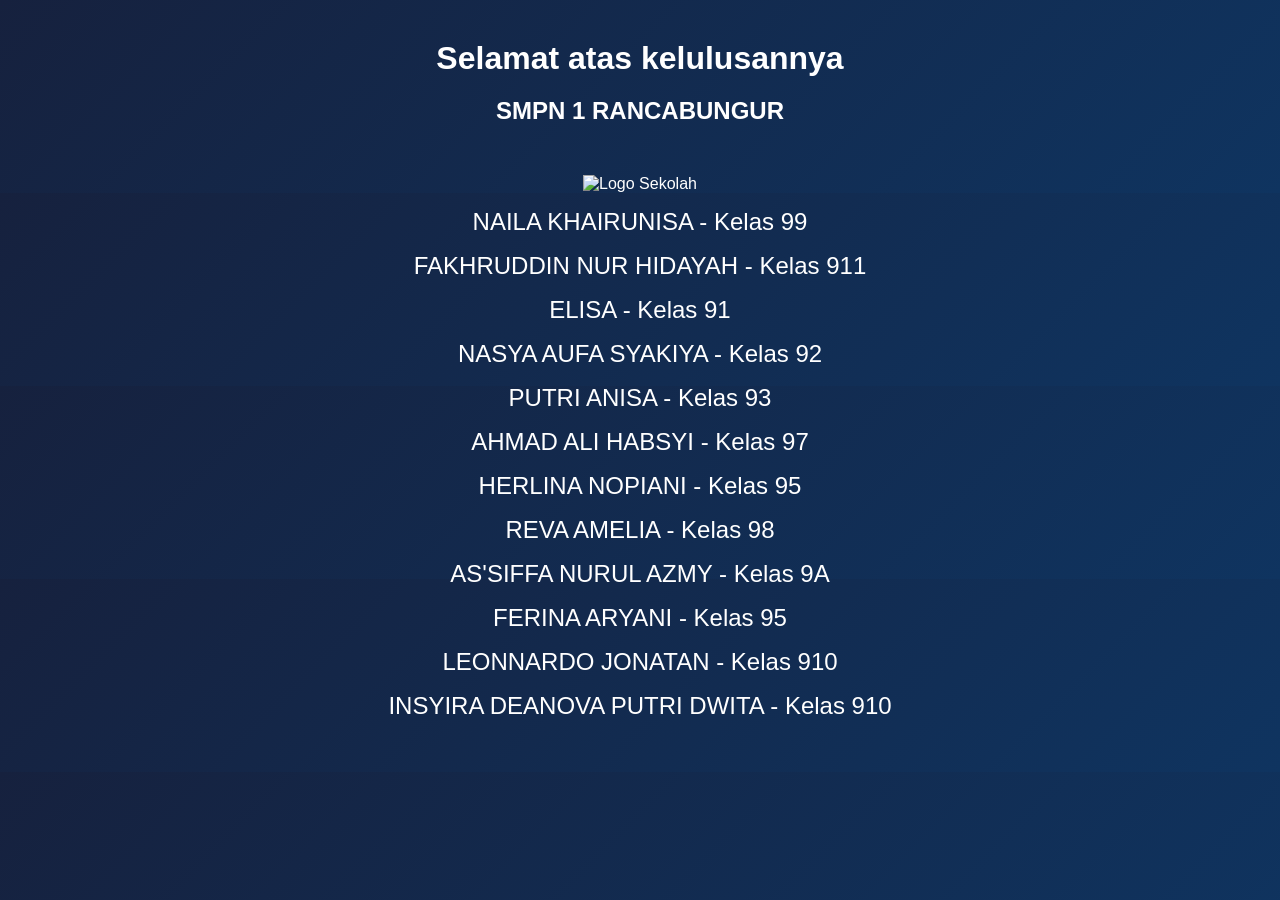
==== commit ec416755: "Add files via upload" ====
--- a/index.html
+++ b/index.html
@@ -1,1269 +1,644 @@
+
 <!DOCTYPE html>
 <html lang="id">
 <head>
     <meta charset="UTF-8">
-    <title>Countdown dan Pengumuman Kelulusan</title>
+    <title>Kelulusan SMPN 1 RANCABUNGUR</title>
     <meta name="viewport" content="width=device-width, initial-scale=1.0">
     <style>
-        body { margin: 0; padding: 0; }
-        #countdownContainer { display: none; }
-        #indexContainer { display: none; }
+        body {
+            margin: 0;
+            padding: 0;
+            font-family: 'Segoe UI', Tahoma, Geneva, Verdana, sans-serif;
+            background: linear-gradient(135deg, #16213e, #0f3460);
+            color: white;
+            overflow: hidden;
+        }
+        .header {
+            text-align: center;
+            padding: 40px 20px 20px 20px;
+        }
+        .header h1 {
+            margin: 0;
+            font-size: 2em;
+        }
+        .logo-container {
+            text-align: center;
+            margin-top: 10px;
+        }
+        .logo-container img {
+            width: 100px;
+            height: auto;
+        }
+        .student-list-wrapper {
+            position: absolute;
+            top: 200px;
+            left: 50%;
+            transform: translateX(-50%);
+            width: 90%;
+            max-width: 600px;
+            height: 60vh;
+            overflow: hidden;
+        }
+        .student-list {
+            display: inline-block;
+            animation: scroll 5s linear infinite;
+        }
+        .student {
+            font-size: 1.5em;
+            padding: 8px;
+            text-align: center;
+        }
+        @keyframes scroll {
+            0% { transform: translateY(100%); }
+            100% { transform: translateY(-100%); }
+        }
     </style>
 </head>
 <body>
-    <div id="countdownContainer">
-        <!DOCTYPE html>
-<html lang="id">
-<head>
-    <meta charset="UTF-8">
-    <meta name="viewport" content="width=device-width, initial-scale=1.0">
-    <title>Countdown Pengumuman Kelulusan</title>
-    <style>
-        body {
-            font-family: 'Segoe UI', Tahoma, Geneva, Verdana, sans-serif;
-            background: linear-gradient(135deg, #1a1a2e, #16213e, #0f3460);
-            color: white;
-            margin: 0;
-            padding: 0;
-            display: flex;
-            flex-direction: column;
-            justify-content: center;
-            align-items: center;
-            min-height: 100vh;
-            text-align: center;
-        }
-        
-        .container {
-            width: 90%;
-            max-width: 800px;
-            padding: 20px;
-            box-sizing: border-box;
-        }
-        
-        h1 {
-            font-size: clamp(1.5rem, 5vw, 2.5rem);
-            margin-bottom: 30px;
-            text-shadow: 0 2px 4px rgba(0,0,0,0.3);
-        }
-        
-        .countdown {
-            display: flex;
-            justify-content: space-between;
-            flex-wrap: wrap;
-            gap: 15px;
-        }
-        
-        .countdown-box {
-            background: rgba(255, 255, 255, 0.1);
-            backdrop-filter: blur(10px);
-            border-radius: 15px;
-            padding: 20px;
-            flex: 1;
-            min-width: 120px;
-            box-shadow: 0 8px 32px rgba(0, 0, 0, 0.2);
-            border: 1px solid rgba(255, 255, 255, 0.1);
-            transition: transform 0.3s ease;
-        }
-        
-        .countdown-box:hover {
-            transform: translateY(-5px);
-        }
-        
-        .number {
-            font-size: clamp(2rem, 8vw, 4rem);
-            font-weight: bold;
-            margin: 0;
-            background: linear-gradient(45deg, #ff9a9e, #fad0c4);
-            -webkit-background-clip: text;
-            background-clip: text;
-            color: transparent;
-            text-shadow: 0 2px 4px rgba(0,0,0,0.1);
-        }
-        
-        .label {
-            font-size: clamp(0.8rem, 3vw, 1.2rem);
-            margin-top: 5px;
-            opacity: 0.8;
-        }
-        
-        .message {
-            margin-top: 40px;
-            font-size: clamp(1rem, 4vw, 1.5rem);
-            opacity: 0.9;
-        }
-        
-        @media (max-width: 600px) {
-            .countdown-box {
-                min-width: calc(50% - 20px);
-            }
-        }
-    </style>
-</head>
-<body>
-    <div class="container">
-        <h1>Countdown Pengumuman Kelulusan</h1>
-        
-        <div class="countdown">
-            <div class="countdown-box">
-                <div class="number" id="days">00</div>
-                <div class="label">Hari</div>
-            </div>
-            
-            <div class="countdown-box">
-                <div class="number" id="hours">00</div>
-                <div class="label">Jam</div>
-            </div>
-            
-            <div class="countdown-box">
-                <div class="number" id="minutes">00</div>
-                <div class="label">Menit</div>
-            </div>
-            
-            <div class="countdown-box">
-                <div class="number" id="seconds">00</div>
-                <div class="label">Detik</div>
-            </div>
+    <div class="header">
+        <h1>Selamat atas kelulusannya</h1>
+        <h2>SMPN 1 RANCABUNGUR</h2>
+    </div>
+    <div class="logo-container">
+        <img src="https://upload.wikimedia.org/wikipedia/commons/thumb/1/11/LOGO_KECIL_SMPN_1_RANCABUNGUR_4_CLEAR.png/250px-LOGO_KECIL_SMPN_1_RANCABUNGUR_4_CLEAR.png" alt="Logo Sekolah">
+    </div>
+    <div class="student-list-wrapper">
+        <div class="student-list">
+<div class="student">NAILA KHAIRUNISA - Kelas 99</div>
+<div class="student">FAKHRUDDIN NUR HIDAYAH - Kelas 911</div>
+<div class="student">ELISA - Kelas 91</div>
+<div class="student">NASYA AUFA SYAKIYA - Kelas 92</div>
+<div class="student">PUTRI ANISA - Kelas 93</div>
+<div class="student">AHMAD ALI HABSYI - Kelas 97</div>
+<div class="student">HERLINA NOPIANI - Kelas 95</div>
+<div class="student">REVA AMELIA - Kelas 98</div>
+<div class="student">AS'SIFFA NURUL AZMY - Kelas 9A</div>
+<div class="student">FERINA ARYANI - Kelas 95</div>
+<div class="student">LEONNARDO JONATAN - Kelas 910</div>
+<div class="student">INSYIRA DEANOVA PUTRI DWITA - Kelas 910</div>
+<div class="student">QUEENZHA JIHAN DAVINA - Kelas 99</div>
+<div class="student">DEVITA QUINA MALIKA - Kelas 910</div>
+<div class="student">EDWAN FEBRIANSYAH - Kelas 9C</div>
+<div class="student">GHEA NOVELIA - Kelas 910</div>
+<div class="student">SRI NURAENI - Kelas 97</div>
+<div class="student">AGHRIF ALFATAH CHANDRA - Kelas 95</div>
+<div class="student">LINTANG CAHYATI - Kelas 91</div>
+<div class="student">YUTA NUR SYIFA - Kelas 94</div>
+<div class="student">RICHIE VREDE ROSO - Kelas 99</div>
+<div class="student">AYU AMELIA - Kelas 911</div>
+<div class="student">M.ILHAM RAMADHAN - Kelas 9C</div>
+<div class="student">SITI ROBBI ATU ADAWIAH - Kelas 92</div>
+<div class="student">ADRIEL PUTRA LIMARDIN - Kelas 9C</div>
+<div class="student">ARSYAD MUHAMMAD AZKA HIBATULLOH - Kelas 93</div>
+<div class="student">AYU SEKAR ANJANI - Kelas 91</div>
+<div class="student">SITI NURANISA - Kelas 99</div>
+<div class="student">SITI HARNILAH - Kelas 94</div>
+<div class="student">MUHAMMAD RAHSA ALPIANSAH - Kelas 92</div>
+<div class="student">RESA SILVANA - Kelas 97</div>
+<div class="student">QONITA ARIFAH TEDJASASMITA - Kelas 97</div>
+<div class="student">DINARA AYUSHITA SAFINA - Kelas 94</div>
+<div class="student">RAFAEL ADITYA PUTRA - Kelas 9A</div>
+<div class="student">ERLANGGA MAULANA ANDRIYANSAH - Kelas 9B</div>
+<div class="student">SRI RAHAYU - Kelas 98</div>
+<div class="student">KYESA TRIANISA - Kelas 9B</div>
+<div class="student">SAHRIL MAULANA - Kelas 92</div>
+<div class="student">SYAIRA PUTRI ANDHITA - Kelas 94</div>
+<div class="student">ZAKIA NASYA PRATIWI - Kelas 96</div>
+<div class="student">RIZQI INTANNIA - Kelas 97</div>
+<div class="student">QESYA MELINDA SHAIRA - Kelas 96</div>
+<div class="student">RAISSA REZQIA MIRZANAFIZ - Kelas 99</div>
+<div class="student">KARMILA - Kelas 9C</div>
+<div class="student">CICI MULYANI - Kelas 911</div>
+<div class="student">SATRIA SAPUTRA - Kelas 9B</div>
+<div class="student">TASYA JULIANI - Kelas 98</div>
+<div class="student">NASYA RANA SYATIRA - Kelas 93</div>
+<div class="student">MUHAMMAD ILHAM - Kelas 9B</div>
+<div class="student">ALLINA ADELLINA SIPAYUNG - Kelas 911</div>
+<div class="student">AURELLIA PUTRI ANDRIAN - Kelas 910</div>
+<div class="student">NURSIFA MALIA RASTY - Kelas 97</div>
+<div class="student">MAZAYA RAUDHAH FAIRUZ - Kelas 98</div>
+<div class="student">NAFILAH RIZKI ALKALBI JAYANTI - Kelas 9A</div>
+<div class="student">KAYLA APRILLIANI PUTRI - Kelas 94</div>
+<div class="student">SILVI NURINTANA - Kelas 99</div>
+<div class="student">KHAIFA WIMALA - Kelas 92</div>
+<div class="student">AIRA ADHISTA - Kelas 910</div>
+<div class="student">ALIKA PUTRI - Kelas 97</div>
+<div class="student">MUHAMAD FARDHAN - Kelas 911</div>
+<div class="student">SILVIA MAULIDA - Kelas 910</div>
+<div class="student">DIFA NAILA ARKANA - Kelas 92</div>
+<div class="student">MUHAMMAD ALDIANSYAH - Kelas 9C</div>
+<div class="student">NAZWA MUZDALIFAH - Kelas 93</div>
+<div class="student">MICHELLA NAOMI SANDRA CHRISTIAN - Kelas 911</div>
+<div class="student">MUHAMAD DICKY NURDIANSAH - Kelas 9C</div>
+<div class="student">PUTRI AULIA RHAMADANI - Kelas 94</div>
+<div class="student">SITI KHOERUNISA - Kelas 95</div>
+<div class="student">HAFIFAH NAZWA APRILIA - Kelas 92</div>
+<div class="student">SITI ZAHRA HARDIYANTI - Kelas 9A</div>
+<div class="student">APRILIYANTI LIHU - Kelas 99</div>
+<div class="student">REVAN - Kelas 9C</div>
+<div class="student">SITI ANISA - Kelas 93</div>
+<div class="student">MUHAMAD FEBBY FADILAH HIDAYATULLAH - Kelas 94</div>
+<div class="student">RIZWAR YUSRI MAULANA - Kelas 9C</div>
+<div class="student">JAGAD SATRIYA - Kelas 94</div>
+<div class="student">INESA PRATIWI - Kelas 99</div>
+<div class="student">DWI SAVIRA APRILIA - Kelas 9B</div>
+<div class="student">MUHAMMAD AL-FATHIR - Kelas 910</div>
+<div class="student">FELISIANA FATIHA ANDIEKA SONDAKH - Kelas 94</div>
+<div class="student">ADELARD RIZKI PUTRA NEGARA - Kelas 9A</div>
+<div class="student">DERBI APRILIA - Kelas 96</div>
+<div class="student">SYELLA HIRFANIZUHRI PHALOSA - Kelas 96</div>
+<div class="student">SILVIYANI DINA PUTRI - Kelas 911</div>
+<div class="student">MUHAMMAD ARIF MAULANA - Kelas 92</div>
+<div class="student">NATASYA HANIIFAH SULAEMAN - Kelas 94</div>
+<div class="student">WIDYA DWI RAHMA - Kelas 9A</div>
+<div class="student">NESTI AVRILLIA - Kelas 91</div>
+<div class="student">MUHAMAD SUGI SURYANA - Kelas 96</div>
+<div class="student">MUHAMAD RANGGA AULIAN PRAMANA - Kelas 9B</div>
+<div class="student">BIMO BARINGGA BALAKOSA - Kelas 91</div>
+<div class="student">NABILA ABSAH - Kelas 95</div>
+<div class="student">IZZA KHOERUNNISA - Kelas 93</div>
+<div class="student">MUHAMMAD LUKY DWI ALAMSYAH - Kelas 911</div>
+<div class="student">NATHANAEL - Kelas 9C</div>
+<div class="student">GHAIDA TSURAYA ALQORI - Kelas 9A</div>
+<div class="student">FATHIR AKHLAKI GUSTIAJI - Kelas 91</div>
+<div class="student">M. REYVANZA FIRMANSYAH - Kelas 95</div>
+<div class="student">BAGAS MARVIANSYAH - Kelas 96</div>
+<div class="student">ZAHRA AULIA - Kelas 9B</div>
+<div class="student">SITI SYERA - Kelas 96</div>
+<div class="student">AZIRA ANISAHRA - Kelas 93</div>
+<div class="student">MUHAMMAD JAHWAN - Kelas 910</div>
+<div class="student">ALSA HIJRIYAH SOBARI - Kelas 92</div>
+<div class="student">MAYANG HARDYANI YUNIAR NINGRUM - Kelas 96</div>
+<div class="student">KRISNA WARMAN - Kelas 98</div>
+<div class="student">AGUNG SETYADI - Kelas 96</div>
+<div class="student">SITI LATIFAH - Kelas 97</div>
+<div class="student">MUHAMAD KAHFI - Kelas 97</div>
+<div class="student">NAJLA PUTRI INDRIANI - Kelas 910</div>
+<div class="student">SALSABILA SADIA RAMADANI - Kelas 9A</div>
+<div class="student">NAZRIL IRHAM - Kelas 910</div>
+<div class="student">MUHAMMAD OKTAVIAN SYAHPUTRA - Kelas 94</div>
+<div class="student">MUHAMMAD SENDI RAMADHAN - Kelas 9C</div>
+<div class="student">ABDUL RIZQI SETIAWAN - Kelas 91</div>
+<div class="student">ADHAILLA AIRA JELITA - Kelas 95</div>
+<div class="student">RIZKY SAPUTRA - Kelas 9B</div>
+<div class="student">MUHAMAD NAZRAN ALFAZRI - Kelas 9A</div>
+<div class="student">KAYLA MAUDI AZAHRA - Kelas 96</div>
+<div class="student">MUHAMMAD AZBIN HAKIM - Kelas 93</div>
+<div class="student">SITI SAFA NURASYIFA - Kelas 93</div>
+<div class="student">BERLIAN PUTRI - Kelas 99</div>
+<div class="student">PUTRI ZAHRA CANTIKA - Kelas 95</div>
+<div class="student">SABRINA NURFATIMAH - Kelas 9C</div>
+<div class="student">SITI LUTFAH NOVIANTI - Kelas 95</div>
+<div class="student">SAPTA RIDHO - Kelas 97</div>
+<div class="student">MUHAMMAD HAVIP - Kelas 9A</div>
+<div class="student">M.FATHIR RAHMAN - Kelas 97</div>
+<div class="student">PAJAR BAGUS RAMDANI - Kelas 99</div>
+<div class="student">KAISHA SALWA WIJAYA - Kelas 99</div>
+<div class="student">JIO WINATA - Kelas 97</div>
+<div class="student">AYUDYA GITA LESTARI - Kelas 92</div>
+<div class="student">ANDHERA AL'QUEENSSA AZZAHRA - Kelas 99</div>
+<div class="student">YUNI FEBRIYANI - Kelas 92</div>
+<div class="student">DANDI SAPUTRA - Kelas 9C</div>
+<div class="student">YUANITA PUTRI NUR ISKANDAR - Kelas 911</div>
+<div class="student">ZILLA NAZRA KHAIRUNISA - Kelas 97</div>
+<div class="student">SRI RAHMAWATI - Kelas 99</div>
+<div class="student">AYRA AGUSTINA PUTRI - Kelas 9B</div>
+<div class="student">SEPTIASA RAMADHAN - Kelas 92</div>
+<div class="student">KHAIKAL ANGGRIAWAN - Kelas 93</div>
+<div class="student">RADITYA RIZKY RAMADHAN - Kelas 9C</div>
+<div class="student">SYAFA RAHMADANIA AGUSTINA - Kelas 9B</div>
+<div class="student">MICHEL HAWILA SIMAMORA - Kelas 9C</div>
+<div class="student">NOVITA AGUSYULIANTI - Kelas 910</div>
+<div class="student">SASKIA - Kelas 99</div>
+<div class="student">ZASKIA ALZAHRA - Kelas 9C</div>
+<div class="student">SHACKA RIDHOAJI PRAKOSO - Kelas 94</div>
+<div class="student">DINLY AHMAD AL FAJRI - Kelas 97</div>
+<div class="student">AUREL AZZAHRA ASMARA - Kelas 9C</div>
+<div class="student">MOHAMMAD REVAN APRIANSYAH - Kelas 93</div>
+<div class="student">AURELIA ANGEL - Kelas 9A</div>
+<div class="student">NIKEN THALITA SYA'Q - Kelas 9C</div>
+<div class="student">MICHAEL HERYANTO - Kelas 9B</div>
+<div class="student">APRILLIA AUDREY LEVINA - Kelas 9C</div>
+<div class="student">RIZKI AKBAR FAUZAN - Kelas 9A</div>
+<div class="student">MUHAMMAD FATHIH JAENUDIN PUTRA - Kelas 95</div>
+<div class="student">CHELSY SETIAWAN - Kelas 99</div>
+<div class="student">KEISHA GUNAWAN - Kelas 97</div>
+<div class="student">MARSYA ANNISA AIDA PUTRI - Kelas 92</div>
+<div class="student">VANIA KUSWANTY - Kelas 9C</div>
+<div class="student">AURELIA ELVARETHA - Kelas 9A</div>
+<div class="student">M. ILHAM SYAHLANI - Kelas 9B</div>
+<div class="student">AL HAFIZH MAULID - Kelas 93</div>
+<div class="student">MAULANI RAHMATILLAH - Kelas 95</div>
+<div class="student">ANNISA NUR AZIZAH - Kelas 9B</div>
+<div class="student">MUHAMAD RAKHA PRATAMA - Kelas 91</div>
+<div class="student">MUHAMAD SYABANI YUSUP - Kelas 9B</div>
+<div class="student">LENI HERLIANI - Kelas 99</div>
+<div class="student">ALMAIRA TYAS JACINDA - Kelas 9A</div>
+<div class="student">MUHAMAD EVANS SUGIARTO - Kelas 99</div>
+<div class="student">M DWI FADLY - Kelas 9A</div>
+<div class="student">LUTHFI KHOIRUZ ZIDANE - Kelas 98</div>
+<div class="student">KESYA REDINA PUTRI - Kelas 9A</div>
+<div class="student">IBRAHIM AL WAJDI MAJID AL WADI - Kelas 9B</div>
+<div class="student">MUHAMMAD IRSYAD SURYADI - Kelas 93</div>
+<div class="student">FRICILIA SUTISNA - Kelas 97</div>
+<div class="student">NAZRIEL AL FATHIR - Kelas 99</div>
+<div class="student">SISKA AYU PRATIWI - Kelas 91</div>
+<div class="student">SYULVIANI NUR ZALIA - Kelas 9A</div>
+<div class="student">SANDRA OKTA PRADITA - Kelas 94</div>
+<div class="student">KHEYLA CITRA ANJANI - Kelas 96</div>
+<div class="student">LUTFIANA AGUSTIN - Kelas 9A</div>
+<div class="student">SYAFIRA ZALFA RAHMANI - Kelas 92</div>
+<div class="student">KHOLIDA HUZAIMA - Kelas 97</div>
+<div class="student">MAULANA KHOIRI BAIHAQI - Kelas 94</div>
+<div class="student">MUHAMMAD AZAM AL-FATIR - Kelas 9C</div>
+<div class="student">MUAZAROH ZULFA ZULKARNAEN - Kelas 94</div>
+<div class="student">NINA AMELIA S - Kelas 97</div>
+<div class="student">JUNIA NINGSIH - Kelas 9B</div>
+<div class="student">ALIN YUNITA - Kelas 99</div>
+<div class="student">KEYSA NOVA ELINDA - Kelas 910</div>
+<div class="student">ARMILA SEISKA RAIDA FRIYAL KAISUPY - Kelas 92</div>
+<div class="student">VIRANDI GATHARA JANWAR - Kelas 97</div>
+<div class="student">KHAYLA SHAFIRA - Kelas 95</div>
+<div class="student">SITI RAISYA PUTRI - Kelas 9C</div>
+<div class="student">ALVINA DAMAYANTI - Kelas 9A</div>
+<div class="student">IRFAN ADY CAHYA - Kelas 92</div>
+<div class="student">RIZAL - Kelas 94</div>
+<div class="student">DIARA AYUPUTRI - Kelas 9C</div>
+<div class="student">MUHAMAD ABDUL RAFAH - Kelas 95</div>
+<div class="student">NURJANAH - Kelas 96</div>
+<div class="student">ADINDA TRIYANI NUR SYAFITRI - Kelas 910</div>
+<div class="student">NURI NAZIFAH - Kelas 94</div>
+<div class="student">M. BAMBANG ARYANTO - Kelas 911</div>
+<div class="student">RAYHAN NAZRIL ILHAM - Kelas 91</div>
+<div class="student">MAILENI - Kelas 910</div>
+<div class="student">MAYSHELA PUSPA GUSTIFANI - Kelas 97</div>
+<div class="student">KHANISA PUTRI UTAMI - Kelas 94</div>
+<div class="student">MUHAMAD DEVIANSYAH - Kelas 97</div>
+<div class="student">M MIKO ALFAJRI - Kelas 97</div>
+<div class="student">KHAALISH GHAITSAA AZ ZAHRA - Kelas 91</div>
+<div class="student">ARINKA VIDIA ZENITA - Kelas 91</div>
+<div class="student">AFIFAH NURHIKMAH - Kelas 94</div>
+<div class="student">DESTI APRIYANTI WIJAYA - Kelas 98</div>
+<div class="student">VANIA AZAHRA - Kelas 95</div>
+<div class="student">ROHMAN NAJALUDIN - Kelas 99</div>
+<div class="student">RYAN SOPIAN - Kelas 910</div>
+<div class="student">BISMA IDRIS AKBAR - Kelas 98</div>
+<div class="student">ALBY AKMAL FAIZA - Kelas 910</div>
+<div class="student">MOCHAMAD SYAHRUL RAMADHAN - Kelas 92</div>
+<div class="student">PRISKA NAPISAH - Kelas 91</div>
+<div class="student">KARTINI - Kelas 93</div>
+<div class="student">CITRA PUTRI PANCA WARNI - Kelas 9A</div>
+<div class="student">DZIKRA DZAKIYYAH - Kelas 911</div>
+<div class="student">HAWARI AL BAIHAKI - Kelas 94</div>
+<div class="student">FATHIA FATN - Kelas 9C</div>
+<div class="student">RIVAN RAHMAT HENDRIAN - Kelas 911</div>
+<div class="student">M WILDAN NURAFIQ - Kelas 98</div>
+<div class="student">KARINA DESILAWATI - Kelas 911</div>
+<div class="student">MUHAMMAD FEBRYANSYAH - Kelas 9C</div>
+<div class="student">ALFA RIDHO FERLIANSYAH - Kelas 95</div>
+<div class="student">MUHAMAD DAVA SAEPUDIN - Kelas 95</div>
+<div class="student">REGINA PUTRI - Kelas 94</div>
+<div class="student">NADISYA PUTRI APRILIA - Kelas 96</div>
+<div class="student">M. FAHREZA - Kelas 910</div>
+<div class="student">AZILA RACHMA - Kelas 9C</div>
+<div class="student">AZRIEL YURI ALWAHAB - Kelas 95</div>
+<div class="student">DINDA ABIGAIL RAMADHANI HILMAN - Kelas 96</div>
+<div class="student">MUHAMAD AZZAM SYAHRU - Kelas 91</div>
+<div class="student">ANGELINA AMALIA - Kelas 9A</div>
+<div class="student">VERA DWI ANJANI - Kelas 9C</div>
+<div class="student">MUHAMAD IDZRA - Kelas 9B</div>
+<div class="student">SITI SAPINATU ZAHRO - Kelas 94</div>
+<div class="student">MARWAH NURAINI - Kelas 93</div>
+<div class="student">NAZLA ALIFINKA PUTRI ERWINA - Kelas 98</div>
+<div class="student">MUHAMAD RAFA BASTIAN - Kelas 911</div>
+<div class="student">M REGIANSAH IBRAHIM - Kelas 99</div>
+<div class="student">TEGAR TRI ELYASA - Kelas 99</div>
+<div class="student">QEYZHA ANUGRAH RAMADHAN - Kelas 911</div>
+<div class="student">MUHAMMAD NAUFAL AZKA FADILLAH - Kelas 91</div>
+<div class="student">PUTRA ABDILAH - Kelas 92</div>
+<div class="student">ALFIYAH AULIA - Kelas 96</div>
+<div class="student">ANISYAH SYAHRINI NADILAH - Kelas 9A</div>
+<div class="student">MUHAMAD REJA AFANDI - Kelas 93</div>
+<div class="student">RAFKHA RAFAEL RAMADHAN - Kelas 9B</div>
+<div class="student">FAKHIRA PUTRI GARNADI - Kelas 9B</div>
+<div class="student">NAZVI ULUMATUL ULYA - Kelas 911</div>
+<div class="student">ADINDA RIVA DWISYABILA - Kelas 99</div>
+<div class="student">ANANDA TASYA - Kelas 96</div>
+<div class="student">FADIKA ARDIANSYAH SAPUTRA - Kelas 95</div>
+<div class="student">IRA RISNAMAYANTI - Kelas 91</div>
+<div class="student">SERLI NATASYA - Kelas 93</div>
+<div class="student">MUHAMMAD DICKEN DWI HIDAYAT - Kelas 9B</div>
+<div class="student">MUHAMMAD NIZAM SYAMIL - Kelas 93</div>
+<div class="student">MUHAMMAD NABIL FIRJATULLAH - Kelas 9C</div>
+<div class="student">RIZIQ PADILAH ROHMAN - Kelas 9C</div>
+<div class="student">SUTANTRI JINGGA TIRTA - Kelas 91</div>
+<div class="student">AJENG ADELIA PRATIWI - Kelas 92</div>
+<div class="student">SALSABIILA AZZAHRA - Kelas 93</div>
+<div class="student">MELANI - Kelas 99</div>
+<div class="student">AHMAD IBRAHIM - Kelas 98</div>
+<div class="student">CANDY ANNISA PUTRI - Kelas 98</div>
+<div class="student">QUEEN KIRANI ALEXANDRA - Kelas 98</div>
+<div class="student">RIPKI MARWANDI - Kelas 911</div>
+<div class="student">FADLI SATRIANI RAMADHAN - Kelas 96</div>
+<div class="student">AMELIA AFRIANTI - Kelas 9A</div>
+<div class="student">MUHAMAD BADRU TAMAM - Kelas 92</div>
+<div class="student">ALIKHA MARIFATUS NUFUS - Kelas 98</div>
+<div class="student">NAYLA AINIYAH - Kelas 97</div>
+<div class="student">RAHMA AGUSTIN - Kelas 95</div>
+<div class="student">POPY RESTIANA PUTRI - Kelas 911</div>
+<div class="student">ARIKHA JUANITHA - Kelas 9A</div>
+<div class="student">NUR FARADILA AINUN FIRDAUS - Kelas 91</div>
+<div class="student">M. NUR ALAM - Kelas 98</div>
+<div class="student">MUHAMAD RIDHO FEBRIANSYAH - Kelas 96</div>
+<div class="student">SYAHREZA PRATAMA - Kelas 93</div>
+<div class="student">MUHAMAD TAFKA AFRIANSYAH - Kelas 97</div>
+<div class="student">ADWITYA ARRAHMY DRAJAT - Kelas 92</div>
+<div class="student">MUHAMMAD BILAL - Kelas 94</div>
+<div class="student">NAZWA REGINA PUTRI KARUNIA - Kelas 94</div>
+<div class="student">ADILLA AULIA CAHYANI - Kelas 97</div>
+<div class="student">ALDA RIZQITA SYAFIRALLOH - Kelas 9A</div>
+<div class="student">RAISYA SALWA AULIA - Kelas 910</div>
+<div class="student">RADINKA FAUSTA DAMIRI - Kelas 911</div>
+<div class="student">ATHIRA SYAVINA - Kelas 95</div>
+<div class="student">ARYA RAMA PUTRA - Kelas 94</div>
+<div class="student">HOIRUL RIZKI - Kelas 96</div>
+<div class="student">MUHAMAD BADRUN RAMADANI - Kelas 93</div>
+<div class="student">ZAHRATUNISA - Kelas 9C</div>
+<div class="student">SYALFA ADELIA PUTRI - Kelas 95</div>
+<div class="student">PASHA NOPA IANSYAH - Kelas 910</div>
+<div class="student">ADELLIA MAHARANI - Kelas 93</div>
+<div class="student">MUHAMAD KHAIRI UMMAM - Kelas 98</div>
+<div class="student">BUNGA INDAH LESTARI - Kelas 9B</div>
+<div class="student">RAHAYU ANJAYANI PUTRI - Kelas 94</div>
+<div class="student">NAYARA AZALEA PUTRI - Kelas 95</div>
+<div class="student">ROBBY SAPUTRA - Kelas 98</div>
+<div class="student">KHEYZIA JENNUARD - Kelas 9B</div>
+<div class="student">MUTHIA FAADHILAH AGVIA PUTRI - Kelas 92</div>
+<div class="student">MUTIARA - Kelas 93</div>
+<div class="student">HAYYA NAILA SABILAH - Kelas 91</div>
+<div class="student">ARAFANI NURAENI S - Kelas 9A</div>
+<div class="student">MARIA MAGDALENA SIREGAR - Kelas 91</div>
+<div class="student">ALMIRA LUTFIANA PUTRI - Kelas 91</div>
+<div class="student">ZIANKA HAURA ALIFA - Kelas 911</div>
+<div class="student">ZIVANA ALLEIA PUTRI - Kelas 96</div>
+<div class="student">AZIZAH FATHUNNISA - Kelas 9A</div>
+<div class="student">AIRA NUR AFIFAH - Kelas 91</div>
+<div class="student">ZULFADILLAH ANISSADINDA - Kelas 98</div>
+<div class="student">HIZKIA ABEDNEGO - Kelas 9A</div>
+<div class="student">GISELLA CHRISTINA - Kelas 9B</div>
+<div class="student">RIFQI MAULANA BINTANG - Kelas 9A</div>
+<div class="student">MUHAMAD RAFA AGUSTI - Kelas 910</div>
+<div class="student">MUHAMMAD AZKA ZAIDAN - Kelas 911</div>
+<div class="student">MUHAMMAD REZA QYUBIE - Kelas 910</div>
+<div class="student">MUHAMAD FAIZ - Kelas 92</div>
+<div class="student">VANESSA NOVIA SANJAYA - Kelas 94</div>
+<div class="student">NAJWA HANUM - Kelas 911</div>
+<div class="student">MUHAMMAD FADHIL AKBAR - Kelas 9C</div>
+<div class="student">ALMAIRA - Kelas 9B</div>
+<div class="student">NOVITA PRATIWI - Kelas 911</div>
+<div class="student">STESIANA MILEIVA - Kelas 911</div>
+<div class="student">SALSA PUTRI ALKOS - Kelas 9C</div>
+<div class="student">FAJRI ISMAIL - Kelas 9A</div>
+<div class="student">MUHAMAD FATHIR JAENUDIN PUTRA - Kelas 96</div>
+<div class="student">SAFIRA WIDYA PRATIWI - Kelas 91</div>
+<div class="student">RIZKY YULIANA - Kelas 9C</div>
+<div class="student">SAFIRA APRIL MUTIA - Kelas 9B</div>
+<div class="student">REGINA AL ZAHRA - Kelas 93</div>
+<div class="student">BUNGA ANDRI YANA - Kelas 93</div>
+<div class="student">DEDE SUGIYANTO - Kelas 9A</div>
+<div class="student">MUHAMAD PERLI - Kelas 99</div>
+<div class="student">MAHEKSA PRATAMA - Kelas 99</div>
+<div class="student">AL ASFI AZHAR PUTRA TAUFAN - Kelas 99</div>
+<div class="student">MUHAMAD FIDLY KHAIDAR - Kelas 95</div>
+<div class="student">BAYU PANGESTU - Kelas 911</div>
+<div class="student">ADLYANSYAH - Kelas 91</div>
+<div class="student">ANDRIANO KURNIAWAN - Kelas 9B</div>
+<div class="student">NAYLA ALIFIA - Kelas 96</div>
+<div class="student">AIRA ANDINI JULIANSYAH - Kelas 911</div>
+<div class="student">AKHDAN LATIF AZIZAN - Kelas 9B</div>
+<div class="student">ARVANDITA WIRADARMA - Kelas 9B</div>
+<div class="student">M.HAIKAL AWALUDIN - Kelas 9B</div>
+<div class="student">SYARIFAH AINI - Kelas 9C</div>
+<div class="student">GAMA FRAHANDIKA - Kelas 9C</div>
+<div class="student">RAFI ADNAN FADILLAH - Kelas 93</div>
+<div class="student">DINDA SABILA PUTRI - Kelas 95</div>
+<div class="student">NEPTA NURHASANAH - Kelas 95</div>
+<div class="student">PAISAL YULIAN - Kelas 9C</div>
+<div class="student">M. RAFFI RISQI PADILAH - Kelas 94</div>
+<div class="student">KEYSA NUR HUMAIRA - Kelas 911</div>
+<div class="student">NADINE ZAVIRA EFFENDI - Kelas 9B</div>
+<div class="student">DENISA PUTRI SUPRIADI - Kelas 95</div>
+<div class="student">MUHAMAD FAHRI AGUSTIAN - Kelas 9B</div>
+<div class="student">MUHAMMAD AKSO GIRI - Kelas 99</div>
+<div class="student">KARTINA - Kelas 92</div>
+<div class="student">CAHYA AULIA RAMADHAN - Kelas 97</div>
+<div class="student">DAFFA PRATAMA - Kelas 9B</div>
+<div class="student">DHIYA DAHISY RAMDHANI - Kelas 911</div>
+<div class="student">SHAQIL KHALIS AQBARY - Kelas 98</div>
+<div class="student">MEYSHA PUTRI MAYERZA - Kelas 910</div>
+<div class="student">FEDLY ALIANSYAH - Kelas 93</div>
+<div class="student">MUHAMMAD FATHUR FERDIANSYAH - Kelas 97</div>
+<div class="student">ENJEL RAHMAWATI - Kelas 9A</div>
+<div class="student">BARLANTY RUSHAFAH KHAIRI - Kelas 98</div>
+<div class="student">RAFFA FAUZAN - Kelas 92</div>
+<div class="student">ESTER SELVI RAHEL DHARMA - Kelas 93</div>
+<div class="student">TUBAGUS MOCHAMAD RIZKI FAUZAN FARIS - Kelas 92</div>
+<div class="student">RABBIYA ALUNA ADZIKRA - Kelas 910</div>
+<div class="student">DIVO PRATAMA - Kelas 98</div>
+<div class="student">DWI PUTRA SETIAWAN - Kelas 99</div>
+<div class="student">NURUL EKA MAULIDIA - Kelas 98</div>
+<div class="student">MUHAMMAD FAZRIAN ABIYAKSA - Kelas 98</div>
+<div class="student">YUNITA KHAERANI - Kelas 93</div>
+<div class="student">RENITA DWI RAMANDANI - Kelas 95</div>
+<div class="student">MUHAMMAD ZIO RIVANO - Kelas 91</div>
+<div class="student">ANDINI AULIA PUTRI - Kelas 9B</div>
+<div class="student">FAISAL TEGAR SUHENDAR - Kelas 910</div>
+<div class="student">DAMIEN WILLARD LYNCH - Kelas 94</div>
+<div class="student">ASYABILLA NUR A'INNI - Kelas 9A</div>
+<div class="student">DWI RAMADHAN - Kelas 910</div>
+<div class="student">NIKITA MAULIDA - Kelas 94</div>
+<div class="student">MUHAMAD AJI RIDHO SAPUTRA - Kelas 9B</div>
+<div class="student">GADIS SUKMA WIJAYA - Kelas 99</div>
+<div class="student">RISDA ALIVIYA - Kelas 91</div>
+<div class="student">REPI AYUNA SALSA BILA - Kelas 96</div>
+<div class="student">CAHYA KEYSA WAHYU TRIANI - Kelas 9C</div>
+<div class="student">VARISYA AINUNNISA AL-FATHIEZ - Kelas 98</div>
+<div class="student">ABU UBAIDAH - Kelas 92</div>
+<div class="student">BALQIS UFAIRAH - Kelas 97</div>
+<div class="student">DESINTA NUR CAHYA - Kelas 97</div>
+<div class="student">ANDIKA MARTADINATA - Kelas 9A</div>
+<div class="student">KANAYA AIRA WAHYUDIA PUTRI - Kelas 910</div>
+<div class="student">CORNELIA MAHARANI - Kelas 91</div>
+<div class="student">MUHAMAD ARFI YANSYAH - Kelas 910</div>
+<div class="student">NAFISAH ZAHRA - Kelas 97</div>
+<div class="student">MOCHAMAD PUTRA RIDHO JANI - Kelas 91</div>
+<div class="student">TEISA ALLAYA MAULANA - Kelas 910</div>
+<div class="student">FADYA AULIA HAMID - Kelas 98</div>
+<div class="student">YULI YULIANTI - Kelas 96</div>
+<div class="student">MUHAMAD IBRAHIM - Kelas 96</div>
+<div class="student">WILLIAM ABIP SAPUTRA - Kelas 99</div>
+<div class="student">FADLY MARDIANSYAH - Kelas 97</div>
+<div class="student">RIYANI - Kelas 93</div>
+<div class="student">APRILIAN RIZKI - Kelas 98</div>
+<div class="student">CAHAYA RAHMANANDA GUNAWAN - Kelas 95</div>
+<div class="student">QURRATU AINI - Kelas 9C</div>
+<div class="student">AMELIA PUTRI - Kelas 93</div>
+<div class="student">RISTI SEPTYANDANI - Kelas 92</div>
+<div class="student">AQILA HANA FADHILA - Kelas 910</div>
+<div class="student">ALDYANSYAH - Kelas 94</div>
+<div class="student">MUHAMAD IRDY FITRAH MIKAIL - Kelas 9C</div>
+<div class="student">MELA THIANA - Kelas 9B</div>
+<div class="student">NAUFAL WILDANSYAH - Kelas 9A</div>
+<div class="student">MUTIARA KHAIRUNNISA - Kelas 94</div>
+<div class="student">DAMAR ANGGARA NUR IKHSAN - Kelas 93</div>
+<div class="student">SHECILA BELLANOVA - Kelas 96</div>
+<div class="student">AGISTNA MARDHATU NUR FADJRIN - Kelas 95</div>
+<div class="student">NOVANKA ZAORA MURDIKA - Kelas 99</div>
+<div class="student">FAHRI PUTRA AFRIANSYAH - Kelas 99</div>
+<div class="student">SITI NURJANAH - Kelas 911</div>
+<div class="student">ADI KURNIAWAN - Kelas 96</div>
+<div class="student">NADILA AMELIA PUTRI - Kelas 911</div>
+<div class="student">ADZKA MAY DHANY - Kelas 93</div>
+<div class="student">NUR ALFI KAMILA FITRIYANI - Kelas 9A</div>
+<div class="student">KAYLA JASINDA HAFIDZAH - Kelas 95</div>
+<div class="student">MUHAMAD IDHAM ZAKI - Kelas 99</div>
+<div class="student">RIZQI ADIS BAHIRA - Kelas 96</div>
+<div class="student">AUDREY NADIAH SALMA - Kelas 96</div>
+<div class="student">ERILIYA PUTRI - Kelas 92</div>
+<div class="student">ANANDA REGINA PUTRI - Kelas 9B</div>
+<div class="student">FAUZAN JIBRIL MUHARRAM - Kelas 9A</div>
+<div class="student">BILAL HADI SATRIA - Kelas 910</div>
+<div class="student">NUR FAZRIDA - Kelas 93</div>
+<div class="student">LUCKY PERDANA - Kelas 93</div>
+<div class="student">ZAHRATUL SILVA RAMADANI - Kelas 95</div>
+<div class="student">TIS'A ASYAROH - Kelas 91</div>
+<div class="student">DINA NURLATIFAH - Kelas 93</div>
+<div class="student">MAICHEL JOHAN ZONATHA - Kelas 9A</div>
+<div class="student">SARAH AL HUSNA - Kelas 98</div>
+<div class="student">IQDAM MAULANA - Kelas 911</div>
+<div class="student">RICO MULYA PRATAMA - Kelas 910</div>
+<div class="student">IHSAN TAUFIQ RAHMAN - Kelas 97</div>
+<div class="student">NAZWA ADE NUR RIZKY - Kelas 91</div>
+<div class="student">KARLITA NUR SADAT - Kelas 91</div>
+<div class="student">LUTFI ANPAAH - Kelas 95</div>
+<div class="student">BISMA HADI - Kelas 92</div>
+<div class="student">MUHAMMAD RAFKHA ELLYANDRA - Kelas 98</div>
+<div class="student">BUNGA DESIYANTI - Kelas 94</div>
+<div class="student">NUR FADILLAH - Kelas 92</div>
+<div class="student">LINA HERLINA - Kelas 911</div>
+<div class="student">FEBRIYANTO - Kelas 92</div>
+<div class="student">MUHAMAD DELVIERO - Kelas 96</div>
+<div class="student">MUHAMAD DHAVIN MAULANA - Kelas 98</div>
+<div class="student">SEBRY AGUSTIANI - Kelas 910</div>
+<div class="student">NAZWA ALYATUL FADILLAH - Kelas 92</div>
+<div class="student">NIA MARLINA - Kelas 96</div>
+<div class="student">ADINDA ALIFA PUTRI - Kelas 98</div>
+<div class="student">PUTRA HERDIYAN - Kelas 9A</div>
+<div class="student">CHINTA ARISZA PANGESTY - Kelas 910</div>
+<div class="student">AURA AL ZAHRA PUTRI - Kelas 98</div>
+<div class="student">LUTHFAN ADITYA NADHIL - Kelas 94</div>
+<div class="student">MUHAMAD DAVA BONANZA AL-RIZKY SAPTAJI - Kelas 95</div>
+<div class="student">FARHANSYAH - Kelas 9B</div>
+<div class="student">MUHAMAD FAREL JULIANSYAH - Kelas 91</div>
+<div class="student">HELMI PUJI RAHARJA - Kelas 9C</div>
+<div class="student">SITI LASMIANTI - Kelas 96</div>
+<div class="student">RAIHANA NURU MAULIDA - Kelas 98</div>
+<div class="student">DIANDRA APRILITA - Kelas 91</div>
+<div class="student">SITI SYARIFAH ANDINI - Kelas 95</div>
+<div class="student">AULIA DZAKIYAH TALITA SAKHI - Kelas 97</div>
+<div class="student">MUHAMAD RISKI IBRAHIM - Kelas 95</div>
+<div class="student">YUNDA JUNIYARTI - Kelas 91</div>
+<div class="student">SYAFIRA - Kelas 9C</div>
+<div class="student">RAIHAN SYAHBANI AFISENA - Kelas 97</div>
+<div class="student">ADITIA SAPUTRA - Kelas 911</div>
+<div class="student">DESTIANA AGUSTIN - Kelas 99</div>
+<div class="student">MUHAMMAD RAFFA MARDIANSYAH - Kelas 95</div>
+<div class="student">AURA RIZKIA BUDIMAN - Kelas 99</div>
+<div class="student">LATISSA PUTRI ANUR - Kelas 9C</div>
+<div class="student">MUHAMMAD RIFKI FATHURRAHMAN - Kelas 911</div>
+<div class="student">MUHAMAD AGIL SETIAWAN - Kelas 96</div>
+<div class="student">SRI ZAHRA - Kelas 910</div>
+<div class="student">FADHLAN FATURRAHMAN - Kelas 9B</div>
+<div class="student">HADRIAN MARVA NASUTION - Kelas 91</div>
+<div class="student">AMIRAH BILQIS - Kelas 95</div>
+<div class="student">USWATUN HASANAH - Kelas 93</div>
+<div class="student">LIVIA NOVIANI - Kelas 92</div>
+<div class="student">MOHAMMAD IRFAN - Kelas 9A</div>
+<div class="student">VHISCAL AULIA DAMSYIK - Kelas 96</div>
+<div class="student">ASFA FAIRUZ RIDWAN - Kelas 9C</div>
+<div class="student">CECILIA SHAKIRA WIJAYANTO - Kelas 9A</div>
+<div class="student">ALVIRA DWIYANTI - Kelas 9A</div>
+<div class="student">CAHYA - Kelas 96</div>
+<div class="student">NURI ALYFIA RAMADHANI - Kelas 94</div>
+<div class="student">AULIA AZZAHRA - Kelas 9B</div>
+<div class="student">MUHAMAD FAUZAN RIZKI PRAYUDA - Kelas 93</div>
+<div class="student">PUTRI AURELIA ZALIYANTI - Kelas 911</div>
+<div class="student">AMIRA KHALISHAH - Kelas 94</div>
+<div class="student">FEBI SETIAWAN - Kelas 9B</div>
+<div class="student">SIFA HIDAYAH - Kelas 98</div>
+<div class="student">MUHAMMAD DESTA PERDANA - Kelas 9A</div>
+<div class="student">DANUR WENDA - Kelas 9A</div>
+<div class="student">M. ABI HASAN SAJILI - Kelas 910</div>
+<div class="student">MUHAMAD REPKI KURNIAWAN - Kelas 94</div>
+<div class="student">FAIRUZ GHOZIYAH - Kelas 9C</div>
+<div class="student">MUHAMMAD RAFFA RAMDHANI - Kelas 96</div>
+<div class="student">HAIKAL PAUZAN - Kelas 93</div>
+<div class="student">MUHAMAD ALIF AL RAVAH - Kelas 98</div>
+<div class="student">BILQIS DZAKIYAH RAFIFAH - Kelas 911</div>
+<div class="student">SITI ALFATU MASTUGAH - Kelas 92</div>
+<div class="student">KEYLA MAHARANI - Kelas 98</div>
+<div class="student">MUHAMMAD HAFIDZ RAMDANI - Kelas 9A</div>
+<div class="student">NEILA FANITA SILVIANI - Kelas 9B</div>
+<div class="student">RAKA MULYA - Kelas 9C</div>
+<div class="student">MUHAMAD ALVINO FATHUR - Kelas 99</div>
+<div class="student">YOGA PUTRA PRIYATNA - Kelas 910</div>
+<div class="student">JELVYRA - Kelas 96</div>
+<div class="student">FAZRI FADILLAH - Kelas 9B</div>
+<div class="student">NUR APRIYANTI - Kelas 9B</div>
+<div class="student">RAMA ARSA RADITYA - Kelas 911</div>
+<div class="student">SABRINA YULIANTI - Kelas 9A</div>
+<div class="student">NOOR ALIA - Kelas 98</div>
+<div class="student">NAILA DITA PRATAMA - Kelas 98</div>
+<div class="student">DIANDRA NUR TANTIA PUTRI - Kelas 9B</div>
+<div class="student">WILDAN FAIRUZ ARDHIYANSYAH - Kelas 98</div>
+<div class="student">EVAN ARYA PUTRA - Kelas 94</div>
+<div class="student">ANDARA MAHARANI - Kelas 97</div>
+<div class="student">AIRA AUFA NAILA HANIF - Kelas 93</div>
+<div class="student">NURIN FITRIANA - Kelas 95</div>
+<div class="student">M.RAFKA FAHREZZI - Kelas 97</div>
+<div class="student">RAYNA QUEEN DYGU - Kelas 92</div>
+<div class="student">ZILZIAN SAHTARIANI - Kelas 9A</div>
+<div class="student">AHMAD ZACKY - Kelas 99</div>
+<div class="student">MUHAMAD AKBAR - Kelas 97</div>
+<div class="student">SITI RISMAWATI - Kelas 91</div>
+<div class="student">SANIKA AFNAN HULWAH HASIBUAN - Kelas 95</div>
+<div class="student">MUHAMAD ALFARIZI HARDIYANSYAH - Kelas 911</div>
+<div class="student">DINAR NURBIANSYAH - Kelas 9B</div>
+<div class="student">MUHAMAD FAUZAN NUGROHO - Kelas 92</div>
+<div class="student">SIFA ADILLAH - Kelas 97</div>
+<div class="student">RIO FERDINAND - Kelas 910</div>
+<div class="student">ALIYA MAISYA NABILA - Kelas 910</div>
+<div class="student">ADESTIA RAMADHANI - Kelas 94</div>
+<div class="student">M DANIEL EFFENDI - Kelas 91</div>
+<div class="student">BIMO PUTRA INDRIYANTO - Kelas 91</div>
+<div class="student">MUHAMMAD RAIHANADI - Kelas 99</div>
+<div class="student">RAHMAT ABDULLAH - Kelas 96</div>
+<div class="student">KEYLA SEPVI NAFEEZA - Kelas 99</div>
+<div class="student">M HILAL SYAFAAT - Kelas 9B</div>
+<div class="student">MUHAMMAD NAUFAL PUTRA - Kelas 92</div>
+<div class="student">MUHAMMAD RHAKA DAVI PRATAMA - Kelas 97</div>
+<div class="student">AZKIA LATIPATUL QOLBI - Kelas 94</div>
+<div class="student">TEUKU FIRAS BANTA - Kelas 911</div>
+<div class="student">SISKA MEILANI AYU - Kelas 9C</div>
+<div class="student">NURELISA - Kelas 9C</div>
+<div class="student">SITI NURHIKMAH - Kelas 910</div>
+<div class="student">NAJWA KHAIRA WILDA AGUSTINA - Kelas 91</div>
+<div class="student">SELVIA DESVIKA PUTRI - Kelas 911</div>
+<div class="student">ILHAM ARDANI - Kelas 98</div>
+<div class="student">MUHAMAD IBNU AL- YUBI - Kelas 92</div>
+
         </div>
-        
-        <div class="message" id="message"></div>
     </div>
-
-    <script>
-        function updateCountdown() {
-            const targetDate = new Date('2025-06-02T13:00:00+07:00').getTime();
-            const now = new Date().getTime();
-            const distance = targetDate - now;
-            
-            if (distance < 0) {
-                document.getElementById('message').innerHTML = "Pengumuman kelulusan telah tersedia! Selamat kepada semua yang lulus!";
-                document.getElementById('days').innerHTML = "00";
-                document.getElementById('hours').innerHTML = "00";
-                document.getElementById('minutes').innerHTML = "00";
-                document.getElementById('seconds').innerHTML = "00";
-                return;
-            }
-            
-            const days = Math.floor(distance / (1000 * 60 * 60 * 24));
-            const hours = Math.floor((distance % (1000 * 60 * 60 * 24)) / (1000 * 60 * 60));
-            const minutes = Math.floor((distance % (1000 * 60 * 60)) / (1000 * 60));
-            const seconds = Math.floor((distance % (1000 * 60)) / 1000);
-            
-            document.getElementById('days').innerHTML = days.toString().padStart(2, '0');
-            document.getElementById('hours').innerHTML = hours.toString().padStart(2, '0');
-            document.getElementById('minutes').innerHTML = minutes.toString().padStart(2, '0');
-            document.getElementById('seconds').innerHTML = seconds.toString().padStart(2, '0');
-            
-            // Update pesan berdasarkan waktu yang tersisa
-            if (days > 4) {
-                document.getElementById('message').innerHTML = "SMPN 1 RANCABUNGUR 2025";
-            } else if (days > 3) {
-                document.getElementById('message').innerHTML = "SMPN 1 RANCABUNGUR 2025";
-            } else if (days > 2) {
-                document.getElementById('message').innerHTML = "SMPN 1 RANCABUNGUR 2025";
-            } else if (days > 0) {
-                document.getElementById('message').innerHTML = "SMPN 1 RANCABUNGUR 2025";
-            } else {
-                document.getElementById('message').innerHTML = "Hari ini, jam 13.00 adalah hari pengumuman! Semoga berhasil!";
-            }
-        }
-        
-        // Update countdown setiap detik
-        updateCountdown();
-        setInterval(updateCountdown, 1000);
-    </script>
 </body>
 </html>
-    </div>
-    <div id="indexContainer">
-        <!DOCTYPE html>
-<html>
-<head>
-    <meta name="viewport" content="width=device-width, initial-scale=1.0">
-    <style>
-        body {
-            font-family: 'Arial', sans-serif;
-            background-color: #f5f5f5;
-            margin: 0;
-            padding: 0;
-            display: flex;
-            justify-content: center;
-            align-items: center;
-            min-height: 100vh;
-            transition: background-color 0.5s;
-            position: relative;
-            overflow-x: hidden;
-        }
-        
-        /* Watermark styling */
-        .watermark {
-            position: fixed;
-            opacity: 0.1;
-            font-size: 120px;
-            color: #3498db;
-            pointer-events: none;
-            z-index: 9999;
-            white-space: nowrap;
-            animation: watermarkAnimation 120s linear infinite;
-            transform: rotate(-30deg);
-            font-weight: bold;
-            user-select: none;
-        }
-        
-        @keyframes watermarkAnimation {
-            0% { transform: rotate(-30deg) translateX(-50%); }
-            100% { transform: rotate(-30deg) translateX(50%); }
-        }
-        
-        .container {
-            background-color: black;
-            border-radius: 15px;
-            box-shadow: 0 5px 15px rgba(0,0,0,0.1);
-            max-width: 800px;
-            width: 100%;
-            padding: 30px 20px;
-            text-align: center;
-            position: relative;
-            transition: all 0.5s;
-            z-index: 1;
-        }
-        
-        .header {
-            display: flex;
-            align-items: center;
-            justify-content: center;
-            flex-wrap: wrap;
-            margin-bottom: 20px;
-        }
-        
-        .logo {
-            width: 80px;
-            height: 80px;
-            margin-right: 20px;
-        }
-        
-        .school-info {
-            text-align: center;
-        }
-        
-        .school-name {
-            font-size: 24px;
-            font-weight: bold;
-            margin: 0;
-            color: #2c3e50;
-        }
-        
-        .year {
-            font-size: 18px;
-            color: #7f8c8d;
-            margin: 5px 0;
-        }
-        
-        .search-box {
-            margin: 20px 0;
-        }
-        
-        input {
-            padding: 12px 15px;
-            width: 80%;
-            max-width: 300px;
-            border: 2px solid #3498db;
-            border-radius: 5px;
-            font-size: 16px;
-            box-sizing: border-box;
-        }
-        
-        button {
-            padding: 12px 20px;
-            background-color: #3498db;
-            color: white;
-            border: none;
-            border-radius: 5px;
-            cursor: pointer;
-            font-size: 16px;
-            margin-top: 10px;
-            width: 80%;
-            max-width: 300px;
-        }
-        
-        button:hover {
-            background-color: #2980b9;
-        }
-        
-        .result {
-            margin-top: 30px;
-            display: none;
-            position: relative;
-            z-index: 2;
-        }
-        
-        .student-card {
-            background-color: #130a29;
-            border-radius: 10px;
-            padding: 20px;
-            margin-top: 20px;
-            text-align: left;
-            position: relative;
-        }
-        
-        .student-info {
-            display: flex;
-            justify-content: space-between;
-            gap: 20px;
-            flex-wrap: wrap;
-        }
-        
-        .student-details {
-            flex: 2;
-        }
-        
-        .qr-code {
-            flex: 1;
-            text-align: center;
-            position: relative;
-            z-index: 3;
-        }
-        
-        .status {
-            font-weight: bold;
-            padding: 5px 10px;
-            border-radius: 5px;
-            display: inline-block;
-            margin-top: 10px;
-        }
-        
-        .passed {
-            background-color: #2ecc71;
-            color: white;
-        }
-        
-        .failed {
-            background-color: #e74c3c;
-            color: white;
-        }
-        
-        .title {
-            color: #3498db;
-            margin-bottom: 30px;
-        }
-        
-        .alert-popup,
-        .success-popup {
-            position: fixed;
-            top: 20px;
-            left: 50%;
-            transform: translateX(-50%);
-            padding: 15px 30px;
-            border-radius: 5px;
-            box-shadow: 0 3px 10px rgba(0,0,0,0.2);
-            z-index: 1000;
-            display: none;
-            text-align: center;
-            width: 80%;
-            max-width: 400px;
-        }
-        
-        .alert-popup {
-            background-color: #e74c3c;
-            color: white;
-            animation: fadeIn 0.3s, fadeOut 0.3s 2.7s;
-        }
-        
-        .success-popup {
-            background-color: #2ecc71;
-            color: white;
-            animation: fadeIn 0.3s;
-        }
-        
-        .countdown-overlay {
-            position: fixed;
-            top: 0;
-            left: 0;
-            width: 100%;
-            height: 100%;
-            background-color: white;
-            display: flex;
-            flex-direction: column;
-            justify-content: center;
-            align-items: center;
-            z-index: 2000;
-            display: none;
-        }
-        
-        .countdown-number {
-            font-size: 5rem;
-            font-weight: bold;
-            color: #3498db;
-            margin-bottom: 20px;
-            animation: pulse 1s infinite;
-        }
-        
-        .preparing-text {
-            font-size: 1.5rem;
-            color: #2c3e50;
-            text-align: center;
-            margin-top: 20px;
-        }
-        
-        @keyframes fadeIn {
-            from { opacity: 0; top: 0; }
-            to { opacity: 1; top: 20px; }
-        }
-        
-        @keyframes fadeOut {
-            from { opacity: 1; top: 20px; }
-            to { opacity: 0; top: 0; }
-        }
-        
-        @keyframes pulse {
-            0% { transform: scale(1); }
-            50% { transform: scale(1.2); }
-            100% { transform: scale(1); }
-        }
-        
-        .back-button {
-            margin-top: 20px;
-            background-color: #7f8c8d;
-            width: 80%;
-            max-width: 300px;
-        }
-        
-        .back-button:hover {
-            background-color: #666;
-        }
-        
-        @media screen and (max-width: 600px) {
-            .header {
-                flex-direction: column;
-                align-items: center;
-            }
-            
-            .logo {
-                margin-right: 0;
-                margin-bottom: 10px;
-            }
-            
-            .student-info {
-                flex-direction: column;
-                align-items: center;
-                text-align: center;
-            }
-            
-            .student-details {
-                width: 100%;
-            }
-            
-            .qr-code img {
-                width: 100px;
-                height: 100px;
-            }
-            
-            .countdown-number {
-                font-size: 4rem;
-            }
-            
-            .preparing-text {
-                font-size: 1.2rem;
-            }
-            
-            .watermark {
-                font-size: 60px;
-            }
-        }
-    </style>
-</head>
-
-<body>
-    <!-- Watermark elements -->
-    <div class="watermark" style="top: 20%; left: 10%;">SMPN 1 RANCABUNGUR</div>
-    <div class="watermark" style="top: 40%; left: 30%;">KELULUSAN 2025</div>
-    <div class="watermark" style="top: 60%; left: 20%;">RESMI DAN SAH</div>
-    <div class="watermark" style="top: 80%; left: 40%;">2 JUNI 2025 13.00 WIB</div>
-
-    <!-- Popup peringatan -->
-    <div id="alertPopup" class="alert-popup">
-        Data tidak ditemukan
-    </div>
-
-    <!-- Popup sukses -->
-    <div id="successPopup" class="success-popup">
-        Data ditemukan
-    </div>
-    
-    <!-- Overlay countdown -->
-    <div id="countdownOverlay" class="countdown-overlay">
-        <div id="countdownNumber" class="countdown-number">10</div>
-        <div class="preparing-text">Menyiapkan data...</div>
-    </div>
-
-    <div class="container" id="mainContainer">
-        <div class="header">
-            <img src="https://upload.wikimedia.org/wikipedia/commons/thumb/1/11/LOGO_KECIL_SMPN_1_RANCABUNGUR_4_CLEAR.png/250px-LOGO_KECIL_SMPN_1_RANCABUNGUR_4_CLEAR.png" alt="Logo Sekolah" class="logo">
-            <div class="school-info">
-                <h1 class="school-name">SMPN 1 RANCABUNGUR</h1>
-                <p class="year">Tahun Pelajaran: 2024-2025</p>
-            </div>
-        </div>
-        
-        <h2 class="title">CEK STATUS KELULUSAN SISWA</h2>
-        
-        <div class="search-box">
-            <input type="text" id="nisnInput" placeholder="Masukkan NISN Siswa">
-            <button onclick="checkGraduation()">Cek Status</button>
-        </div>
-        
-        <div id="result" class="result">
-            <div class="student-card">
-                <div class="student-info">
-                    <div class="student-details">
-                        <h2 id="studentName"></h2>
-                        <p><strong>NISN:</strong> <span id="studentNISN"></span></p>
-                        <p><strong>Kelas:</strong> <span id="studentClass"></span></p>
-                        <p><strong>Status:</strong> <span id="studentStatus" class="status"></span></p>
-                    </div>
-                    <div class="qr-code">
-                        <img id="qrImage" src="" alt="QR Code" width="120" height="120">
-                        <p>Scan untuk verifikasi</p>
-                    </div>
-                </div>
-            </div>
-            <button id="backButton" class="back-button" onclick="resetForm()">Kembali ke Pencarian</button>
-        </div>
-    </div>
-
-    <script>
-        // Database siswa dengan nomor ijazah (hanya untuk QR Code)
-        const students = [
-            // Contoh data siswa dengan nomor ijazah
-{ nisn: "0097194219", name: "ABDUL RIZQI SETIAWAN", class: "91", status: "Lulus", certificateNumber: "DN-02 | No Urut:1" },
-{ nisn: "0106484085", name: "ADLYANSYAH", class: "91", status: "Lulus", certificateNumber: "DN-02 | No Urut:2" },
-{ nisn: "0096937659", name: "AIRA NUR AFIFAH", class: "91", status: "Lulus", certificateNumber: "DN-02 | No Urut:3" },
-{ nisn: "0094431534", name: "ALMIRA LUTFIANA PUTRI", class: "91", status: "Lulus", certificateNumber: "DN-02 | No Urut:4" },
-{ nisn: "0091904886", name: "ARINKA VIDIA ZENITA", class: "91", status: "Lulus", certificateNumber: "DN-02 | No Urut:5" },
-{ nisn: "0095630785", name: "AYU SEKAR ANJANI", class: "91", status: "Lulus", certificateNumber: "DN-02 | No Urut:6" },
-{ nisn: "0099013159", name: "BIMO BARINGGA BALAKOSA", class: "91", status: "Lulus", certificateNumber: "DN-02 | No Urut:7" },
-{ nisn: "0095976567", name: "BIMO PUTRA INDRIYANTO", class: "91", status: "Lulus", certificateNumber: "DN-02 | No Urut:8" },
-{ nisn: "0105640416", name: "CORNELIA MAHARANI", class: "91", status: "Lulus", certificateNumber: "DN-02 | No Urut:9" },
-{ nisn: "0103543646", name: "DIANDRA APRILITA", class: "91", status: "Lulus", certificateNumber: "DN-02 | No Urut:10" },
-{ nisn: "0091318463", name: "ELISA", class: "91", status: "Lulus", certificateNumber: "DN-02 | No Urut:11" },
-{ nisn: "0102516150", name: "FATHIR AKHLAKI GUSTIAJI", class: "91", status: "Lulus", certificateNumber: "DN-02 | No Urut:12" },
-{ nisn: "0104298349", name: "HADRIAN MARVA NASUTION", class: "91", status: "Lulus", certificateNumber: "DN-02 | No Urut:13" },
-{ nisn: "0101068221", name: "HAYYA NAILA SABILAH", class: "91", status: "Lulus", certificateNumber: "DN-02 | No Urut:14" },
-{ nisn: "0101115031", name: "IRA RISNAMAYANTI", class: "91", status: "Lulus", certificateNumber: "DN-02 | No Urut:15" },
-{ nisn: "0101325139", name: "KARLITA NUR SADAT", class: "91", status: "Lulus", certificateNumber: "DN-02 | No Urut:16" },
-{ nisn: "0092154442", name: "KHAALISH GHAITSAA AZ ZAHRA", class: "91", status: "Lulus", certificateNumber: "DN-02 | No Urut:17" },
-{ nisn: "0102656283", name: "LINTANG CAHYATI", class: "91", status: "Lulus", certificateNumber: "DN-02 | No Urut:18" },
-{ nisn: "0092906346", name: "M DANIEL EFFENDI", class: "91", status: "Lulus", certificateNumber: "DN-02 | No Urut:19" },
-{ nisn: "0103630780", name: "MARIA MAGDALENA SIREGAR", class: "91", status: "Lulus", certificateNumber: "DN-02 | No Urut:20" },
-{ nisn: "0096838125", name: "MOCHAMAD PUTRA RIDHO JANI", class: "91", status: "Lulus", certificateNumber: "DN-02 | No Urut:21" },
-{ nisn: "0098716491", name: "MUHAMAD AZZAM SYAHRU", class: "91", status: "Lulus", certificateNumber: "DN-02 | No Urut:22" },
-{ nisn: "0109898383", name: "MUHAMAD FAREL JULIANSYAH", class: "91", status: "Lulus", certificateNumber: "DN-02 | No Urut:23" },
-{ nisn: "0091786547", name: "MUHAMAD RAKHA PRATAMA", class: "91", status: "Lulus", certificateNumber: "DN-02 | No Urut:24" },
-{ nisn: "0105273231", name: "MUHAMMAD NAUFAL AZKA FADILLAH", class: "91", status: "Lulus", certificateNumber: "DN-02 | No Urut:25" },
-{ nisn: "0105341008", name: "MUHAMMAD ZIO RIVANO", class: "91", status: "Lulus", certificateNumber: "DN-02 | No Urut:26" },
-{ nisn: "0101247713", name: "NAJWA KHAIRA WILDA AGUSTINA", class: "91", status: "Lulus", certificateNumber: "DN-02 | No Urut:27" },
-{ nisn: "0093721082", name: "NAZWA ADE NUR RIZKY", class: "91", status: "Lulus", certificateNumber: "DN-02 | No Urut:28" },
-{ nisn: "0098139129", name: "NESTI AVRILLIA", class: "91", status: "Lulus", certificateNumber: "DN-02 | No Urut:29" },
-{ nisn: "0102989575", name: "NUR FARADILA AINUN FIRDAUS", class: "91", status: "Lulus", certificateNumber: "DN-02 | No Urut:30" },
-{ nisn: "0092674234", name: "PRISKA NAPISAH", class: "91", status: "Lulus", certificateNumber: "DN-02 | No Urut:31" },
-{ nisn: "0101720539", name: "RAYHAN NAZRIL ILHAM", class: "91", status: "Lulus", certificateNumber: "DN-02 | No Urut:32" },
-{ nisn: "0105249077", name: "RISDA ALIVIYA", class: "91", status: "Lulus", certificateNumber: "DN-02 | No Urut:33" },
-{ nisn: "0104105643", name: "SAFIRA WIDYA PRATIWI", class: "91", status: "Lulus", certificateNumber: "DN-02 | No Urut:34" },
-{ nisn: "3109707690", name: "SISKA AYU PRATIWI", class: "91", status: "Lulus", certificateNumber: "DN-02 | No Urut:35" },
-{ nisn: "0104998020", name: "SITI RISMAWATI", class: "91", status: "Lulus", certificateNumber: "DN-02 | No Urut:36" },
-{ nisn: "0091704866", name: "SUTANTRI JINGGA TIRTA", class: "91", status: "Lulus", certificateNumber: "DN-02 | No Urut:37" },
-{ nisn: "0103322158", name: "TIS'A ASYAROH", class: "91", status: "Lulus", certificateNumber: "DN-02 | No Urut:38" },
-{ nisn: "0103836195", name: "YUNDA JUNIYARTI", class: "91", status: "Lulus", certificateNumber: "DN-02 | No Urut:39" },
-{ nisn: "0091487820", name: "ABU UBAIDAH", class: "92", status: "Lulus", certificateNumber: "DN-02 | No Urut:40" },
-{ nisn: "0108778951", name: "ADWITYA ARRAHMY DRAJAT", class: "92", status: "Lulus", certificateNumber: "DN-02 | No Urut:41" },
-{ nisn: "0104239775", name: "AJENG ADELIA PRATIWI", class: "92", status: "Lulus", certificateNumber: "DN-02 | No Urut:42" },
-{ nisn: "0098923787", name: "ALSA HIJRIYAH SOBARI", class: "92", status: "Lulus", certificateNumber: "DN-02 | No Urut:43" },
-{ nisn: "0095402270", name: "ARMILA SEISKA RAIDA FRIYAL KAISUPY", class: "92", status: "Lulus", certificateNumber: "DN-02 | No Urut:44" },
-{ nisn: "0106003152", name: "AYUDYA GITA LESTARI", class: "92", status: "Lulus", certificateNumber: "DN-02 | No Urut:45" },
-{ nisn: "0097920185", name: "BISMA HADI", class: "92", status: "Lulus", certificateNumber: "DN-02 | No Urut:46" },
-{ nisn: "0101608340", name: "DIFA NAILA ARKANA", class: "92", status: "Lulus", certificateNumber: "DN-02 | No Urut:47" },
-{ nisn: "0092251021", name: "ERILIYA PUTRI", class: "92", status: "Lulus", certificateNumber: "DN-02 | No Urut:48" },
-{ nisn: "0108320741", name: "FEBRIYANTO", class: "92", status: "Lulus", certificateNumber: "DN-02 | No Urut:49" },
-{ nisn: "0101879015", name: "HAFIFAH NAZWA APRILIA", class: "92", status: "Lulus", certificateNumber: "DN-02 | No Urut:50" },
-{ nisn: "0108029668", name: "IRFAN ADY CAHYA", class: "92", status: "Lulus", certificateNumber: "DN-02 | No Urut:51" },
-{ nisn: "0098939694", name: "KARTINA", class: "92", status: "Lulus", certificateNumber: "DN-02 | No Urut:52" },
-{ nisn: "0108302252", name: "KHAIFA WIMALA", class: "92", status: "Lulus", certificateNumber: "DN-02 | No Urut:53" },
-{ nisn: "0094060785", name: "LIVIA NOVIANI", class: "92", status: "Lulus", certificateNumber: "DN-02 | No Urut:54" },
-{ nisn: "0094155850", name: "MUHAMAD IBNU AL- YUBI", class: "92", status: "Lulus", certificateNumber: "DN-02 | No Urut:60" },
-{ nisn: "0101007789", name: "MARSYA ANNISA AIDA PUTRI", class: "92", status: "Lulus", certificateNumber: "DN-02 | No Urut:55" },
-{ nisn: "0093234581", name: "MOCHAMAD SYAHRUL RAMADHAN", class: "92", status: "Lulus", certificateNumber: "DN-02 | No Urut:56" },
-{ nisn: "0105390940", name: "MUHAMAD BADRU TAMAM", class: "92", status: "Lulus", certificateNumber: "DN-02 | No Urut:57" },
-{ nisn: "0104754266", name: "MUHAMAD FAIZ", class: "92", status: "Lulus", certificateNumber: "DN-02 | No Urut:58" },
-{ nisn: "0091308923", name: "MUHAMAD FAUZAN NUGROHO", class: "92", status: "Lulus", certificateNumber: "DN-02 | No Urut:59" },
-{ nisn: "0109902646", name: "MUHAMMAD ARIF MAULANA", class: "92", status: "Lulus", certificateNumber: "DN-02 | No Urut:61" },
-{ nisn: "0108819504", name: "MUHAMMAD NAUFAL PUTRA", class: "92", status: "Lulus", certificateNumber: "DN-02 | No Urut:62" },
-{ nisn: "3092878398", name: "MUHAMMAD RAHSA ALPIANSAH", class: "92", status: "Lulus", certificateNumber: "DN-02 | No Urut:63" },
-{ nisn: "0105902145", name: "MUTHIA FAADHILAH AGVIA PUTRI", class: "92", status: "Lulus", certificateNumber: "DN-02 | No Urut:64" },
-{ nisn: "0097566064", name: "NASYA AUFA SYAKIYA", class: "92", status: "Lulus", certificateNumber: "DN-02 | No Urut:65" },
-{ nisn: "0097917880", name: "NAZWA ALYATUL FADILLAH", class: "92", status: "Lulus", certificateNumber: "DN-02 | No Urut:66" },
-{ nisn: "0107492704", name: "NUR FADILLAH", class: "92", status: "Lulus", certificateNumber: "DN-02 | No Urut:67" },
-{ nisn: "0101248490", name: "PUTRA ABDILAH", class: "92", status: "Lulus", certificateNumber: "DN-02 | No Urut:68" },
-{ nisn: "0096516987", name: "RAFFA FAUZAN", class: "92", status: "Lulus", certificateNumber: "DN-02 | No Urut:69" },
-{ nisn: "0097173989", name: "RAYNA QUEEN DYGU", class: "92", status: "Lulus", certificateNumber: "DN-02 | No Urut:70" },
-{ nisn: "0108156655", name: "RISTI SEPTYANDANI", class: "92", status: "Lulus", certificateNumber: "DN-02 | No Urut:71" },
-{ nisn: "0098969967", name: "SAHRIL MAULANA", class: "92", status: "Lulus", certificateNumber: "DN-02 | No Urut:72" },
-{ nisn: "0093872797", name: "SEPTIASA RAMADHAN", class: "92", status: "Lulus", certificateNumber: "DN-02 | No Urut:73" },
-{ nisn: "0097701253", name: "SITI ALFATU MASTUGAH", class: "92", status: "Lulus", certificateNumber: "DN-02 | No Urut:74" },
-{ nisn: "0108448636", name: "SITI ROBBI ATU ADAWIAH", class: "92", status: "Lulus", certificateNumber: "DN-02 | No Urut:75" },
-{ nisn: "0101807509", name: "SYAFIRA ZALFA RAHMANI", class: "92", status: "Lulus", certificateNumber: "DN-02 | No Urut:76" },
-{ nisn: "3094664028", name: "TUBAGUS MOCHAMAD RIZKI FAUZAN FARIS", class: "92", status: "Lulus", certificateNumber: "DN-02 | No Urut:77" },
-{ nisn: "0104120882", name: "YUNI FEBRIYANI", class: "92", status: "Lulus", certificateNumber: "DN-02 | No Urut:78" },
-{ nisn: "0098542268", name: "ADELLIA MAHARANI", class: "93", status: "Lulus", certificateNumber: "DN-02 | No Urut:79" },
-{ nisn: "0098502142", name: "ADZKA MAY DHANY", class: "93", status: "Lulus", certificateNumber: "DN-02 | No Urut:80" },
-{ nisn: "0101861521", name: "AIRA AUFA NAILA HANIF", class: "93", status: "Lulus", certificateNumber: "DN-02 | No Urut:81" },
-{ nisn: "0104253086", name: "AL HAFIZH MAULID", class: "93", status: "Lulus", certificateNumber: "DN-02 | No Urut:82" },
-{ nisn: "0108580562", name: "AMELIA PUTRI", class: "93", status: "Lulus", certificateNumber: "DN-02 | No Urut:83" },
-{ nisn: "0099291535", name: "ARSYAD MUHAMMAD AZKA HIBATULLOH", class: "93", status: "Lulus", certificateNumber: "DN-02 | No Urut:84" },
-{ nisn: "0105003183", name: "AZIRA ANISAHRA", class: "93", status: "Lulus", certificateNumber: "DN-02 | No Urut:85" },
-{ nisn: "0093423068", name: "BUNGA ANDRI YANA", class: "93", status: "Lulus", certificateNumber: "DN-02 | No Urut:86" },
-{ nisn: "0092901449", name: "DAMAR ANGGARA NUR IKHSAN", class: "93", status: "Lulus", certificateNumber: "DN-02 | No Urut:87" },
-{ nisn: "0093107278", name: "DINA NURLATIFAH", class: "93", status: "Lulus", certificateNumber: "DN-02 | No Urut:88" },
-{ nisn: "0109508777", name: "ESTER SELVI RAHEL DHARMA", class: "93", status: "Lulus", certificateNumber: "DN-02 | No Urut:89" },
-{ nisn: "0088721238", name: "FEDLY ALIANSYAH", class: "93", status: "Lulus", certificateNumber: "DN-02 | No Urut:90" },
-{ nisn: "0105134154", name: "HAIKAL PAUZAN", class: "93", status: "Lulus", certificateNumber: "DN-02 | No Urut:91" },
-{ nisn: "0096487902", name: "IZZA KHOERUNNISA", class: "93", status: "Lulus", certificateNumber: "DN-02 | No Urut:92" },
-{ nisn: "0093030612", name: "KARTINI", class: "93", status: "Lulus", certificateNumber: "DN-02 | No Urut:93" },
-{ nisn: "0105078025", name: "KHAIKAL ANGGRIAWAN", class: "93", status: "Lulus", certificateNumber: "DN-02 | No Urut:94" },
-{ nisn: "0094377951", name: "LUCKY PERDANA", class: "93", status: "Lulus", certificateNumber: "DN-02 | No Urut:95" },
-{ nisn: "0095365075", name: "MARWAH NURAINI", class: "93", status: "Lulus", certificateNumber: "DN-02 | No Urut:96" },
-{ nisn: "0109549743", name: "MOHAMMAD REVAN APRIANSYAH", class: "93", status: "Lulus", certificateNumber: "DN-02 | No Urut:97" },
-{ nisn: "0102802126", name: "MUHAMAD BADRUN RAMADANI", class: "93", status: "Lulus", certificateNumber: "DN-02 | No Urut:98" },
-{ nisn: "0096076710", name: "MUHAMAD FAUZAN RIZKI PRAYUDA", class: "93", status: "Lulus", certificateNumber: "DN-02 | No Urut:99" },
-{ nisn: "0098263405", name: "MUHAMAD REJA AFANDI", class: "93", status: "Lulus", certificateNumber: "DN-02 | No Urut:100" },
-{ nisn: "0101498894", name: "MUHAMMAD AZBIN HAKIM", class: "93", status: "Lulus", certificateNumber: "DN-02 | No Urut:101" },
-{ nisn: "0092159271", name: "MUHAMMAD IRSYAD SURYADI", class: "93", status: "Lulus", certificateNumber: "DN-02 | No Urut:102" },
-{ nisn: "0107348465", name: "MUHAMMAD NIZAM SYAMIL", class: "93", status: "Lulus", certificateNumber: "DN-02 | No Urut:103" },
-{ nisn: "0095873263", name: "MUTIARA", class: "93", status: "Lulus", certificateNumber: "DN-02 | No Urut:104" },
-{ nisn: "0091202047", name: "NASYA RANA SYATIRA", class: "93", status: "Lulus", certificateNumber: "DN-02 | No Urut:105" },
-{ nisn: "0097922878", name: "NAZWA MUZDALIFAH", class: "93", status: "Lulus", certificateNumber: "DN-02 | No Urut:106" },
-{ nisn: "0108709802", name: "NUR FAZRIDA", class: "93", status: "Lulus", certificateNumber: "DN-02 | No Urut:107" },
-{ nisn: "0104240506", name: "PUTRI ANISA", class: "93", status: "Lulus", certificateNumber: "DN-02 | No Urut:108" },
-{ nisn: "0097094442", name: "RAFI ADNAN FADILLAH", class: "93", status: "Lulus", certificateNumber: "DN-02 | No Urut:109" },
-{ nisn: "0103883797", name: "REGINA AL ZAHRA", class: "93", status: "Lulus", certificateNumber: "DN-02 | No Urut:110" },
-{ nisn: "0098620005", name: "RIYANI", class: "93", status: "Lulus", certificateNumber: "DN-02 | No Urut:111" },
-{ nisn: "0104063937", name: "SALSABIILA AZZAHRA", class: "93", status: "Lulus", certificateNumber: "DN-02 | No Urut:112" },
-{ nisn: "0094041867", name: "SERLI NATASYA", class: "93", status: "Lulus", certificateNumber: "DN-02 | No Urut:113" },
-{ nisn: "0099062407", name: "SITI ANISA", class: "93", status: "Lulus", certificateNumber: "DN-02 | No Urut:114" },
-{ nisn: "0092633601", name: "SITI SAFA NURASYIFA", class: "93", status: "Lulus", certificateNumber: "DN-02 | No Urut:115" },
-{ nisn: "0103288159", name: "SYAHREZA PRATAMA", class: "93", status: "Lulus", certificateNumber: "DN-02 | No Urut:116" },
-{ nisn: "0102270046", name: "USWATUN HASANAH", class: "93", status: "Lulus", certificateNumber: "DN-02 | No Urut:117" },
-{ nisn: "0101791342", name: "YUNITA KHAERANI", class: "93", status: "Lulus", certificateNumber: "DN-02 | No Urut:118" },
-{ nisn: "0109386415", name: "ADESTIA RAMADHANI", class: "94", status: "Lulus", certificateNumber: "DN-02 | No Urut:119" },
-{ nisn: "0107272073", name: "AFIFAH NURHIKMAH", class: "94", status: "Lulus", certificateNumber: "DN-02 | No Urut:120" },
-{ nisn: "0108430289", name: "ALDYANSYAH", class: "94", status: "Lulus", certificateNumber: "DN-02 | No Urut:121" },
-{ nisn: "0093125417", name: "AMIRA KHALISHAH", class: "94", status: "Lulus", certificateNumber: "DN-02 | No Urut:122" },
-{ nisn: "0087372458", name: "ARYA RAMA PUTRA", class: "94", status: "Lulus", certificateNumber: "DN-02 | No Urut:123" },
-{ nisn: "0109705899", name: "AZKIA LATIPATUL QOLBI", class: "94", status: "Lulus", certificateNumber: "DN-02 | No Urut:124" },
-{ nisn: "0098664575", name: "BUNGA DESIYANTI", class: "94", status: "Lulus", certificateNumber: "DN-02 | No Urut:125" },
-{ nisn: "222307128", name: "DAMIEN WILLARD LYNCH", class: "94", status: "Lulus", certificateNumber: "-" },
-{ nisn: "0098839954", name: "DINARA AYUSHITA SAFINA", class: "94", status: "Lulus", certificateNumber: "DN-02 | No Urut:126" },
-{ nisn: "0105239891", name: "EVAN ARYA PUTRA", class: "94", status: "Lulus", certificateNumber: "DN-02 | No Urut:127" },
-{ nisn: "0107316128", name: "FELISIANA FATIHA ANDIEKA SONDAKH", class: "94", status: "Lulus", certificateNumber: "DN-02 | No Urut:128" },
-{ nisn: "0099885829", name: "HAWARI AL BAIHAKI", class: "94", status: "Lulus", certificateNumber: "DN-02 | No Urut:129" },
-{ nisn: "0108363103", name: "JAGAD SATRIYA", class: "94", status: "Lulus", certificateNumber: "DN-02 | No Urut:130" },
-{ nisn: "0103737837", name: "KAYLA APRILLIANI PUTRI", class: "94", status: "Lulus", certificateNumber: "DN-02 | No Urut:131" },
-{ nisn: "0092923002", name: "KHANISA PUTRI UTAMI", class: "94", status: "Lulus", certificateNumber: "DN-02 | No Urut:132" },
-{ nisn: "0095222058", name: "LUTHFAN ADITYA NADHIL", class: "94", status: "Lulus", certificateNumber: "DN-02 | No Urut:133" },
-{ nisn: "0104995104", name: "M. RAFFI RISQI PADILAH", class: "94", status: "Lulus", certificateNumber: "DN-02 | No Urut:134" },
-{ nisn: "0102874287", name: "MAULANA KHOIRI BAIHAQI", class: "94", status: "Lulus", certificateNumber: "DN-02 | No Urut:135" },
-{ nisn: "3109916137", name: "MUAZAROH ZULFA ZULKARNAEN", class: "94", status: "Lulus", certificateNumber: "DN-02 | No Urut:136" },
-{ nisn: "0107728657", name: "MUHAMAD FEBBY FADILAH HIDAYATULLAH", class: "94", status: "Lulus", certificateNumber: "DN-02 | No Urut:137" },
-{ nisn: "0106202722", name: "MUHAMAD REPKI KURNIAWAN", class: "94", status: "Lulus", certificateNumber: "DN-02 | No Urut:138" },
-{ nisn: "0094160932", name: "MUHAMMAD BILAL", class: "94", status: "Lulus", certificateNumber: "DN-02 | No Urut:139" },
-{ nisn: "0099993971", name: "MUHAMMAD OKTAVIAN SYAHPUTRA", class: "94", status: "Lulus", certificateNumber: "DN-02 | No Urut:140" },
-{ nisn: "0092572514", name: "MUTIARA KHAIRUNNISA", class: "94", status: "Lulus", certificateNumber: "DN-02 | No Urut:141" },
-{ nisn: "0092215744", name: "NATASYA HANIIFAH SULAEMAN", class: "94", status: "Lulus", certificateNumber: "DN-02 | No Urut:142" },
-{ nisn: "0104733267", name: "NAZWA REGINA PUTRI KARUNIA", class: "94", status: "Lulus", certificateNumber: "DN-02 | No Urut:143" },
-{ nisn: "0109030679", name: "NIKITA MAULIDA", class: "94", status: "Lulus", certificateNumber: "DN-02 | No Urut:144" },
-{ nisn: "3108653956", name: "NURI ALYFIA RAMADHANI", class: "94", status: "Lulus", certificateNumber: "DN-02 | No Urut:145" },
-{ nisn: "0108025058", name: "NURI NAZIFAH", class: "94", status: "Lulus", certificateNumber: "DN-02 | No Urut:146" },
-{ nisn: "0099351026", name: "PUTRI AULIA RHAMADANI", class: "94", status: "Lulus", certificateNumber: "DN-02 | No Urut:147" },
-{ nisn: "0095909491", name: "RAHAYU ANJAYANI PUTRI", class: "94", status: "Lulus", certificateNumber: "DN-02 | No Urut:148" },
-{ nisn: "0098039212", name: "REGINA PUTRI", class: "94", status: "Lulus", certificateNumber: "DN-02 | No Urut:149" },
-{ nisn: "0099873842", name: "RIZAL", class: "94", status: "Lulus", certificateNumber: "DN-02 | No Urut:150" },
-{ nisn: "0105430289", name: "SANDRA OKTA PRADITA", class: "94", status: "Lulus", certificateNumber: "DN-02 | No Urut:151" },
-{ nisn: "0108457110", name: "SHACKA RIDHOAJI PRAKOSO", class: "94", status: "Lulus", certificateNumber: "DN-02 | No Urut:152" },
-{ nisn: "0099247709", name: "SITI HARNILAH", class: "94", status: "Lulus", certificateNumber: "DN-02 | No Urut:153" },
-{ nisn: "0103220941", name: "SITI SAPINATU ZAHRO", class: "94", status: "Lulus", certificateNumber: "DN-02 | No Urut:154" },
-{ nisn: "0107242865", name: "SYAIRA PUTRI ANDHITA", class: "94", status: "Lulus", certificateNumber: "DN-02 | No Urut:155" },
-{ nisn: "0094702013", name: "VANESSA NOVIA SANJAYA", class: "94", status: "Lulus", certificateNumber: "DN-02 | No Urut:156" },
-{ nisn: "0103182049", name: "YUTA NUR SYIFA", class: "94", status: "Lulus", certificateNumber: "DN-02 | No Urut:157" },
-{ nisn: "0096131114", name: "ADHAILLA AIRA JELITA", class: "95", status: "Lulus", certificateNumber: "DN-02 | No Urut:158" },
-{ nisn: "0103379243", name: "AGHRIF ALFATAH CHANDRA", class: "95", status: "Lulus", certificateNumber: "DN-02 | No Urut:159" },
-{ nisn: "0107528374", name: "AGISTNA MARDHATU NUR FADJRIN", class: "95", status: "Lulus", certificateNumber: "DN-02 | No Urut:160" },
-{ nisn: "0092044055", name: "ALFA RIDHO FERLIANSYAH", class: "95", status: "Lulus", certificateNumber: "DN-02 | No Urut:161" },
-{ nisn: "0097428703", name: "AMIRAH BILQIS", class: "95", status: "Lulus", certificateNumber: "DN-02 | No Urut:162" },
-{ nisn: "0091007860", name: "ATHIRA SYAVINA", class: "95", status: "Lulus", certificateNumber: "DN-02 | No Urut:163" },
-{ nisn: "0105954359", name: "AZRIEL YURI ALWAHAB", class: "95", status: "Lulus", certificateNumber: "DN-02 | No Urut:164" },
-{ nisn: "0098257038", name: "CAHAYA RAHMANANDA GUNAWAN", class: "95", status: "Lulus", certificateNumber: "DN-02 | No Urut:165" },
-{ nisn: "0101994915", name: "DENISA PUTRI SUPRIADI", class: "95", status: "Lulus", certificateNumber: "DN-02 | No Urut:166" },
-{ nisn: "0105853345", name: "DINDA SABILA PUTRI", class: "95", status: "Lulus", certificateNumber: "DN-02 | No Urut:167" },
-{ nisn: "0105731591", name: "FADIKA ARDIANSYAH SAPUTRA", class: "95", status: "Lulus", certificateNumber: "DN-02 | No Urut:168" },
-{ nisn: "0109057418", name: "FERINA ARYANI", class: "95", status: "Lulus", certificateNumber: "DN-02 | No Urut:169" },
-{ nisn: "0094240763", name: "HERLINA NOPIANI", class: "95", status: "Lulus", certificateNumber: "DN-02 | No Urut:170" },
-{ nisn: "0108369510", name: "KAYLA JASINDA HAFIDZAH", class: "95", status: "Lulus", certificateNumber: "DN-02 | No Urut:171" },
-{ nisn: "0107465523", name: "KHAYLA SHAFIRA", class: "95", status: "Lulus", certificateNumber: "DN-02 | No Urut:172" },
-{ nisn: "0097652457", name: "LUTFI ANPAAH", class: "95", status: "Lulus", certificateNumber: "DN-02 | No Urut:173" },
-{ nisn: "0101112472", name: "M. REYVANZA FIRMANSYAH", class: "95", status: "Lulus", certificateNumber: "DN-02 | No Urut:174" },
-{ nisn: "0107833541", name: "MAULANI RAHMATILLAH", class: "95", status: "Lulus", certificateNumber: "DN-02 | No Urut:175" },
-{ nisn: "0101005109", name: "MUHAMAD ABDUL RAFAH", class: "95", status: "Lulus", certificateNumber: "DN-02 | No Urut:176" },
-{ nisn: "0102175846", name: "MUHAMAD DAVA BONANZA AL-RIZKY SAPTAJI", class: "95", status: "Lulus", certificateNumber: "DN-02 | No Urut:177" },
-{ nisn: "0106404289", name: "MUHAMAD DAVA SAEPUDIN", class: "95", status: "Lulus", certificateNumber: "DN-02 | No Urut:178" },
-{ nisn: "0105880808", name: "MUHAMAD FIDLY KHAIDAR", class: "95", status: "Lulus", certificateNumber: "DN-02 | No Urut:179" },
-{ nisn: "0108269920", name: "MUHAMAD RISKI IBRAHIM", class: "95", status: "Lulus", certificateNumber: "DN-02 | No Urut:180" },
-{ nisn: "0102839557", name: "MUHAMMAD FATHIH JAENUDIN PUTRA", class: "95", status: "Lulus", certificateNumber: "DN-02 | No Urut:181" },
-{ nisn: "0109006427", name: "MUHAMMAD RAFFA MARDIANSYAH", class: "95", status: "Lulus", certificateNumber: "DN-02 | No Urut:182" },
-{ nisn: "0106786360", name: "NABILA ABSAH", class: "95", status: "Lulus", certificateNumber: "DN-02 | No Urut:183" },
-{ nisn: "0108239922", name: "NAYARA AZALEA PUTRI", class: "95", status: "Lulus", certificateNumber: "DN-02 | No Urut:184" },
-{ nisn: "0109219627", name: "NEPTA NURHASANAH", class: "95", status: "Lulus", certificateNumber: "DN-02 | No Urut:185" },
-{ nisn: "0099382746", name: "NURIN FITRIANA", class: "95", status: "Lulus", certificateNumber: "DN-02 | No Urut:186" },
-{ nisn: "0104673783", name: "PUTRI ZAHRA CANTIKA", class: "95", status: "Lulus", certificateNumber: "DN-02 | No Urut:187" },
-{ nisn: "0101405161", name: "RAHMA AGUSTIN", class: "95", status: "Lulus", certificateNumber: "DN-02 | No Urut:188" },
-{ nisn: "0092564107", name: "RENITA DWI RAMANDANI", class: "95", status: "Lulus", certificateNumber: "DN-02 | No Urut:189" },
-{ nisn: "0101659533", name: "SANIKA AFNAN HULWAH HASIBUAN", class: "95", status: "Lulus", certificateNumber: "DN-02 | No Urut:190" },
-{ nisn: "0098973591", name: "SITI KHOERUNISA", class: "95", status: "Lulus", certificateNumber: "DN-02 | No Urut:191" },
-{ nisn: "0095445075", name: "SITI LUTFAH NOVIANTI", class: "95", status: "Lulus", certificateNumber: "DN-02 | No Urut:192" },
-{ nisn: "0105079748", name: "SITI SYARIFAH ANDINI", class: "95", status: "Lulus", certificateNumber: "DN-02 | No Urut:193" },
-{ nisn: "0094364958", name: "SYALFA ADELIA PUTRI", class: "95", status: "Lulus", certificateNumber: "DN-02 | No Urut:194" },
-{ nisn: "0109784432", name: "VANIA AZAHRA", class: "95", status: "Lulus", certificateNumber: "DN-02 | No Urut:195" },
-{ nisn: "0097231434", name: "ZAHRATUL SILVA RAMADANI", class: "95", status: "Lulus", certificateNumber: "DN-02 | No Urut:196" },
-{ nisn: "0099003152", name: "ADI KURNIAWAN", class: "96", status: "Lulus", certificateNumber: "DN-02 | No Urut:197" },
-{ nisn: "0091695818", name: "AGUNG SETYADI", class: "96", status: "Lulus", certificateNumber: "DN-02 | No Urut:198" },
-{ nisn: "0108866931", name: "ALFIYAH AULIA", class: "96", status: "Lulus", certificateNumber: "DN-02 | No Urut:199" },
-{ nisn: "0104633903", name: "ANANDA TASYA", class: "96", status: "Lulus", certificateNumber: "DN-02 | No Urut:200" },
-{ nisn: "0102526505", name: "AUDREY NADIAH SALMA", class: "96", status: "Lulus", certificateNumber: "DN-02 | No Urut:201" },
-{ nisn: "222307206", name: "BAGAS MARVIANSYAH", class: "96", status: "Lulus", certificateNumber: "-" },
-{ nisn: "0099254018", name: "CAHYA", class: "96", status: "Lulus", certificateNumber: "DN-02 | No Urut:202" },
-{ nisn: "0109529974", name: "DERBI APRILIA", class: "96", status: "Lulus", certificateNumber: "DN-02 | No Urut:203" },
-{ nisn: "0097619130", name: "DINDA ABIGAIL RAMADHANI HILMAN", class: "96", status: "Lulus", certificateNumber: "DN-02 | No Urut:204" },
-{ nisn: "0103479233", name: "FADLI SATRIANI RAMADHAN", class: "96", status: "Lulus", certificateNumber: "DN-02 | No Urut:205" },
-{ nisn: "0102985308", name: "HOIRUL RIZKI", class: "96", status: "Lulus", certificateNumber: "DN-02 | No Urut:206" },
-{ nisn: "0104683589", name: "JELVYRA", class: "96", status: "Lulus", certificateNumber: "DN-02 | No Urut:207" },
-{ nisn: "0096087865", name: "KAYLA MAUDI AZAHRA", class: "96", status: "Lulus", certificateNumber: "DN-02 | No Urut:208" },
-{ nisn: "0104765654", name: "KHEYLA CITRA ANJANI", class: "96", status: "Lulus", certificateNumber: "DN-02 | No Urut:209" },
-{ nisn: "0107546700", name: "MUHAMAD RIDHO FEBRIANSYAH", class: "96", status: "Lulus", certificateNumber: "DN-02 | No Urut:210" },
-{ nisn: "0106837504", name: "MAYANG HARDYANI YUNIAR NINGRUM", class: "96", status: "Lulus", certificateNumber: "DN-02 | No Urut:211" },
-{ nisn: "0092902098", name: "MUHAMAD AGIL SETIAWAN", class: "96", status: "Lulus", certificateNumber: "DN-02 | No Urut:212" },
-{ nisn: "0106718002", name: "MUHAMAD DELVIERO", class: "96", status: "Lulus", certificateNumber: "DN-02 | No Urut:213" },
-{ nisn: "0102285016", name: "MUHAMAD IBRAHIM", class: "96", status: "Lulus", certificateNumber: "DN-02 | No Urut:214" },
-{ nisn: "0094730755", name: "MUHAMAD SUGI SURYANA", class: "96", status: "Lulus", certificateNumber: "DN-02 | No Urut:215" },
-{ nisn: "0109952664", name: "MUHAMAD FATHIR JAENUDIN PUTRA", class: "96", status: "Lulus", certificateNumber: "DN-02 | No Urut:216" },
-{ nisn: "0099387062", name: "MUHAMMAD RAFFA RAMDHANI", class: "96", status: "Lulus", certificateNumber: "DN-02 | No Urut:217" },
-{ nisn: "3103164664", name: "NADISYA PUTRI APRILIA", class: "96", status: "Lulus", certificateNumber: "DN-02 | No Urut:218" },
-{ nisn: "0091401019", name: "NAYLA ALIFIA", class: "96", status: "Lulus", certificateNumber: "DN-02 | No Urut:219" },
-{ nisn: "0109234378", name: "NIA MARLINA", class: "96", status: "Lulus", certificateNumber: "DN-02 | No Urut:220" },
-{ nisn: "0101776909", name: "NURJANAH", class: "96", status: "Lulus", certificateNumber: "DN-02 | No Urut:221" },
-{ nisn: "0092175470", name: "QESYA MELINDA SHAIRA", class: "96", status: "Lulus", certificateNumber: "DN-02 | No Urut:222" },
-{ nisn: "0093007297", name: "RAHMAT ABDULLAH", class: "96", status: "Lulus", certificateNumber: "DN-02 | No Urut:223" },
-{ nisn: "0102335237", name: "REPI AYUNA SALSA BILA", class: "96", status: "Lulus", certificateNumber: "DN-02 | No Urut:224" },
-{ nisn: "0104668563", name: "RIZQI ADIS BAHIRA", class: "96", status: "Lulus", certificateNumber: "DN-02 | No Urut:225" },
-{ nisn: "0095763151", name: "SHECILA BELLANOVA", class: "96", status: "Lulus", certificateNumber: "DN-02 | No Urut:226" },
-{ nisn: "0099717125", name: "SITI LASMIANTI", class: "96", status: "Lulus", certificateNumber: "DN-02 | No Urut:227" },
-{ nisn: "0106395751", name: "SITI SYERA", class: "96", status: "Lulus", certificateNumber: "DN-02 | No Urut:228" },
-{ nisn: "0109615554", name: "SYELLA HIRFANIZUHRI PHALOSA", class: "96", status: "Lulus", certificateNumber: "DN-02 | No Urut:229" },
-{ nisn: "0106240218", name: "VHISCAL AULIA DAMSYIK", class: "96", status: "Lulus", certificateNumber: "DN-02 | No Urut:230" },
-{ nisn: "0107325766", name: "YULI YULIANTI", class: "96", status: "Lulus", certificateNumber: "DN-02 | No Urut:231" },
-{ nisn: "0108895881", name: "ZAKIA NASYA PRATIWI", class: "96", status: "Lulus", certificateNumber: "DN-02 | No Urut:232" },
-{ nisn: "0106570893", name: "ZIVANA ALLEIA PUTRI", class: "96", status: "Lulus", certificateNumber: "DN-02 | No Urut:233" },
-{ nisn: "0107698935", name: "ADILLA AULIA CAHYANI", class: "97", status: "Lulus", certificateNumber: "DN-02 | No Urut:234" },
-{ nisn: "0096766684", name: "AHMAD ALI HABSYI", class: "97", status: "Lulus", certificateNumber: "DN-02 | No Urut:235" },
-{ nisn: "0106706576", name: "ALIKA PUTRI", class: "97", status: "Lulus", certificateNumber: "DN-02 | No Urut:236" },
-{ nisn: "0091366731", name: "ANDARA MAHARANI", class: "97", status: "Lulus", certificateNumber: "DN-02 | No Urut:237" },
-{ nisn: "0109772559", name: "AULIA DZAKIYAH TALITA SAKHI", class: "97", status: "Lulus", certificateNumber: "DN-02 | No Urut:238" },
-{ nisn: "0092086364", name: "BALQIS UFAIRAH", class: "97", status: "Lulus", certificateNumber: "DN-02 | No Urut:239" },
-{ nisn: "0093728726", name: "CAHYA AULIA RAMADHAN", class: "97", status: "Lulus", certificateNumber: "DN-02 | No Urut:240" },
-{ nisn: "0091360373", name: "DESINTA NUR CAHYA", class: "97", status: "Lulus", certificateNumber: "DN-02 | No Urut:241" },
-{ nisn: "0091674433", name: "DINLY AHMAD AL FAJRI", class: "97", status: "Lulus", certificateNumber: "DN-02 | No Urut:242" },
-{ nisn: "0102908437", name: "FADLY MARDIANSYAH", class: "97", status: "Lulus", certificateNumber: "DN-02 | No Urut:243" },
-{ nisn: "0103650949", name: "FRICILIA SUTISNA", class: "97", status: "Lulus", certificateNumber: "DN-02 | No Urut:244" },
-{ nisn: "0088194294", name: "IHSAN TAUFIQ RAHMAN", class: "97", status: "Lulus", certificateNumber: "DN-02 | No Urut:245" },
-{ nisn: "0093000318", name: "JIO WINATA", class: "97", status: "Lulus", certificateNumber: "DN-02 | No Urut:246" },
-{ nisn: "0104107012", name: "KEISHA GUNAWAN", class: "97", status: "Lulus", certificateNumber: "DN-02 | No Urut:247" },
-{ nisn: "0108825365", name: "KHOLIDA HUZAIMA", class: "97", status: "Lulus", certificateNumber: "DN-02 | No Urut:248" },
-{ nisn: "0093079837", name: "M MIKO ALFAJRI", class: "97", status: "Lulus", certificateNumber: "DN-02 | No Urut:249" },
-{ nisn: "0101444014", name: "MAYSHELA PUSPA GUSTIFANI", class: "97", status: "Lulus", certificateNumber: "DN-02 | No Urut:250" },
-{ nisn: "0106298310", name: "MUHAMAD AKBAR", class: "97", status: "Lulus", certificateNumber: "DN-02 | No Urut:251" },
-{ nisn: "0092997319", name: "MUHAMAD DEVIANSYAH", class: "97", status: "Lulus", certificateNumber: "DN-02 | No Urut:252" },
-{ nisn: "0101145605", name: "M.FATHIR RAHMAN", class: "97", status: "Lulus", certificateNumber: "DN-02 | No Urut:253" },
-{ nisn: "0104925687", name: "MUHAMAD KAHFI", class: "97", status: "Lulus", certificateNumber: "DN-02 | No Urut:254" },
-{ nisn: "0106245023", name: "MUHAMAD TAFKA AFRIANSYAH", class: "97", status: "Lulus", certificateNumber: "DN-02 | No Urut:255" },
-{ nisn: "0093584102", name: "MUHAMMAD FATHUR FERDIANSYAH", class: "97", status: "Lulus", certificateNumber: "DN-02 | No Urut:256" },
-{ nisn: "0101194194", name: "M.RAFKA FAHREZZI", class: "97", status: "Lulus", certificateNumber: "DN-02 | No Urut:257" },
-{ nisn: "0093663196", name: "MUHAMMAD RHAKA DAVI PRATAMA", class: "97", status: "Lulus", certificateNumber: "DN-02 | No Urut:258" },
-{ nisn: "0093608580", name: "NAFISAH ZAHRA", class: "97", status: "Lulus", certificateNumber: "DN-02 | No Urut:259" },
-{ nisn: "0109536854", name: "NAYLA AINIYAH", class: "97", status: "Lulus", certificateNumber: "DN-02 | No Urut:260" },
-{ nisn: "0091909532", name: "NINA AMELIA S", class: "97", status: "Lulus", certificateNumber: "DN-02 | No Urut:261" },
-{ nisn: "0102277357", name: "NURSIFA MALIA RASTY", class: "97", status: "Lulus", certificateNumber: "DN-02 | No Urut:262" },
-{ nisn: "0109365918", name: "QONITA ARIFAH TEDJASASMITA", class: "97", status: "Lulus", certificateNumber: "DN-02 | No Urut:263" },
-{ nisn: "0098138910", name: "RAIHAN SYAHBANI AFISENA", class: "97", status: "Lulus", certificateNumber: "DN-02 | No Urut:264" },
-{ nisn: "0109890932", name: "RESA SILVANA", class: "97", status: "Lulus", certificateNumber: "DN-02 | No Urut:265" },
-{ nisn: "0102154016", name: "RIZQI INTANNIA", class: "97", status: "Lulus", certificateNumber: "DN-02 | No Urut:266" },
-{ nisn: "0103173877", name: "SAPTA RIDHO", class: "97", status: "Lulus", certificateNumber: "DN-02 | No Urut:267" },
-{ nisn: "0105222529", name: "SIFA ADILLAH", class: "97", status: "Lulus", certificateNumber: "DN-02 | No Urut:268" },
-{ nisn: "0094163271", name: "SITI LATIFAH", class: "97", status: "Lulus", certificateNumber: "DN-02 | No Urut:269" },
-{ nisn: "0104200838", name: "SRI NURAENI", class: "97", status: "Lulus", certificateNumber: "DN-02 | No Urut:270" },
-{ nisn: "0103349473", name: "VIRANDI GATHARA JANWAR", class: "97", status: "Lulus", certificateNumber: "DN-02 | No Urut:271" },
-{ nisn: "0105094333", name: "ZILLA NAZRA KHAIRUNISA", class: "97", status: "Lulus", certificateNumber: "DN-02 | No Urut:272" },
-{ nisn: "0108426449", name: "ADINDA ALIFA PUTRI", class: "98", status: "Lulus", certificateNumber: "DN-02 | No Urut:273" },
-{ nisn: "0107225542", name: "AHMAD IBRAHIM", class: "98", status: "Lulus", certificateNumber: "DN-02 | No Urut:274" },
-{ nisn: "0108234918", name: "ALIKHA MARIFATUS NUFUS", class: "98", status: "Lulus", certificateNumber: "DN-02 | No Urut:275" },
-{ nisn: "0101471279", name: "APRILIAN RIZKI", class: "98", status: "Lulus", certificateNumber: "DN-02 | No Urut:276" },
-{ nisn: "0095095832", name: "AURA AL ZAHRA PUTRI", class: "98", status: "Lulus", certificateNumber: "DN-02 | No Urut:277" },
-{ nisn: "0108630064", name: "BARLANTY RUSHAFAH KHAIRI", class: "98", status: "Lulus", certificateNumber: "DN-02 | No Urut:278" },
-{ nisn: "0092185456", name: "BISMA IDRIS AKBAR", class: "98", status: "Lulus", certificateNumber: "DN-02 | No Urut:279" },
-{ nisn: "0094518812", name: "CANDY ANNISA PUTRI", class: "98", status: "Lulus", certificateNumber: "DN-02 | No Urut:280" },
-{ nisn: "0098757619", name: "DESTI APRIYANTI WIJAYA", class: "98", status: "Lulus", certificateNumber: "DN-02 | No Urut:281" },
-{ nisn: "0104411933", name: "DIVO PRATAMA", class: "98", status: "Lulus", certificateNumber: "DN-02 | No Urut:282" },
-{ nisn: "0103729776", name: "FADYA AULIA HAMID", class: "98", status: "Lulus", certificateNumber: "DN-02 | No Urut:283" },
-{ nisn: "0095287118", name: "ILHAM ARDANI", class: "98", status: "Lulus", certificateNumber: "DN-02 | No Urut:284" },
-{ nisn: "0094804251", name: "KEYLA MAHARANI", class: "98", status: "Lulus", certificateNumber: "DN-02 | No Urut:285" },
-{ nisn: "3108046444", name: "LUTHFI KHOIRUZ ZIDANE", class: "98", status: "Lulus", certificateNumber: "DN-02 | No Urut:286" },
-{ nisn: "0106920530", name: "KRISNA WARMAN", class: "98", status: "Lulus", certificateNumber: "DN-02 | No Urut:287" },
-{ nisn: "0104009999", name: "M. NUR ALAM", class: "98", status: "Lulus", certificateNumber: "DN-02 | No Urut:288" },
-{ nisn: "0104597022", name: "M WILDAN NURAFIQ", class: "98", status: "Lulus", certificateNumber: "DN-02 | No Urut:289" },
-{ nisn: "0108932479", name: "MAZAYA RAUDHAH FAIRUZ", class: "98", status: "Lulus", certificateNumber: "DN-02 | No Urut:290" },
-{ nisn: "0097566414", name: "MUHAMAD ALIF AL RAVAH", class: "98", status: "Lulus", certificateNumber: "DN-02 | No Urut:291" },
-{ nisn: "0109221667", name: "MUHAMAD DHAVIN MAULANA", class: "98", status: "Lulus", certificateNumber: "DN-02 | No Urut:292" },
-{ nisn: "0093135291", name: "MUHAMAD KHAIRI UMMAM", class: "98", status: "Lulus", certificateNumber: "DN-02 | No Urut:293" },
-{ nisn: "0097790243", name: "MUHAMMAD FAZRIAN ABIYAKSA", class: "98", status: "Lulus", certificateNumber: "DN-02 | No Urut:294" },
-{ nisn: "0109692851", name: "MUHAMMAD RAFKHA ELLYANDRA", class: "98", status: "Lulus", certificateNumber: "DN-02 | No Urut:295" },
-{ nisn: "0104928250", name: "NAILA DITA PRATAMA", class: "98", status: "Lulus", certificateNumber: "DN-02 | No Urut:296" },
-{ nisn: "0094215213", name: "NAZLA ALIFINKA PUTRI ERWINA", class: "98", status: "Lulus", certificateNumber: "DN-02 | No Urut:297" },
-{ nisn: "0092817772", name: "NOOR ALIA", class: "98", status: "Lulus", certificateNumber: "DN-02 | No Urut:298" },
-{ nisn: "0082610901", name: "NURUL EKA MAULIDIA", class: "98", status: "Lulus", certificateNumber: "DN-02 | No Urut:299" },
-{ nisn: "0105180631", name: "QUEEN KIRANI ALEXANDRA", class: "98", status: "Lulus", certificateNumber: "DN-02 | No Urut:300" },
-{ nisn: "0105555554", name: "RAIHANA NURU MAULIDA", class: "98", status: "Lulus", certificateNumber: "DN-02 | No Urut:301" },
-{ nisn: "0093442651", name: "REVA AMELIA", class: "98", status: "Lulus", certificateNumber: "DN-02 | No Urut:302" },
-{ nisn: "0105511026", name: "ROBBY SAPUTRA", class: "98", status: "Lulus", certificateNumber: "DN-02 | No Urut:303" },
-{ nisn: "0106642562", name: "SARAH AL HUSNA", class: "98", status: "Lulus", certificateNumber: "DN-02 | No Urut:304" },
-{ nisn: "0092457659", name: "SHAQIL KHALIS AQBARY", class: "98", status: "Lulus", certificateNumber: "DN-02 | No Urut:305" },
-{ nisn: "0092919895", name: "SIFA HIDAYAH", class: "98", status: "Lulus", certificateNumber: "DN-02 | No Urut:306" },
-{ nisn: "0105703750", name: "SRI RAHAYU", class: "98", status: "Lulus", certificateNumber: "DN-02 | No Urut:307" },
-{ nisn: "0104988538", name: "TASYA JULIANI", class: "98", status: "Lulus", certificateNumber: "DN-02 | No Urut:308" },
-{ nisn: "0098650769", name: "VARISYA AINUNNISA AL-FATHIEZ", class: "98", status: "Lulus", certificateNumber: "DN-02 | No Urut:309" },
-{ nisn: "0101654850", name: "WILDAN FAIRUZ ARDHIYANSYAH", class: "98", status: "Lulus", certificateNumber: "DN-02 | No Urut:310" },
-{ nisn: "0102969170", name: "ZULFADILLAH ANISSADINDA", class: "98", status: "Lulus", certificateNumber: "DN-02 | No Urut:311" },
-{ nisn: "0103471717", name: "ADINDA RIVA DWISYABILA", class: "99", status: "Lulus", certificateNumber: "DN-02 | No Urut:312" },
-{ nisn: "0105639035", name: "AHMAD ZACKY", class: "99", status: "Lulus", certificateNumber: "DN-02 | No Urut:313" },
-{ nisn: "0101700192", name: "AL ASFI AZHAR PUTRA TAUFAN", class: "99", status: "Lulus", certificateNumber: "DN-02 | No Urut:314" },
-{ nisn: "0085013306", name: "ALIN YUNITA", class: "99", status: "Lulus", certificateNumber: "DN-02 | No Urut:315" },
-{ nisn: "0109553508", name: "ANDHERA AL'QUEENSSA AZZAHRA", class: "99", status: "Lulus", certificateNumber: "DN-02 | No Urut:316" },
-{ nisn: "0105050169", name: "APRILIYANTI LIHU", class: "99", status: "Lulus", certificateNumber: "DN-02 | No Urut:317" },
-{ nisn: "0088111205", name: "AURA RIZKIA BUDIMAN", class: "99", status: "Lulus", certificateNumber: "DN-02 | No Urut:318" },
-{ nisn: "0097866720", name: "BERLIAN PUTRI", class: "99", status: "Lulus", certificateNumber: "DN-02 | No Urut:319" },
-{ nisn: "0091872438", name: "CHELSY SETIAWAN", class: "99", status: "Lulus", certificateNumber: "DN-02 | No Urut:320" },
-{ nisn: "0093253317", name: "DESTIANA AGUSTIN", class: "99", status: "Lulus", certificateNumber: "DN-02 | No Urut:321" },
-{ nisn: "0095553382", name: "DWI PUTRA SETIAWAN", class: "99", status: "Lulus", certificateNumber: "DN-02 | No Urut:322" },
-{ nisn: "0104303194", name: "FAHRI PUTRA AFRIANSYAH", class: "99", status: "Lulus", certificateNumber: "DN-02 | No Urut:323" },
-{ nisn: "0101184869", name: "GADIS SUKMA WIJAYA", class: "99", status: "Lulus", certificateNumber: "DN-02 | No Urut:324" },
-{ nisn: "0104095127", name: "INESA PRATIWI", class: "99", status: "Lulus", certificateNumber: "DN-02 | No Urut:325" },
-{ nisn: "0095319330", name: "KAISHA SALWA WIJAYA", class: "99", status: "Lulus", certificateNumber: "DN-02 | No Urut:326" },
-{ nisn: "0105802389", name: "KEYLA SEPVI NAFEEZA", class: "99", status: "Lulus", certificateNumber: "DN-02 | No Urut:327" },
-{ nisn: "0091049745", name: "LENI HERLIANI", class: "99", status: "Lulus", certificateNumber: "DN-02 | No Urut:328" },
-{ nisn: "0103227273", name: "M REGIANSAH IBRAHIM", class: "99", status: "Lulus", certificateNumber: "DN-02 | No Urut:329" },
-{ nisn: "0095607278", name: "MAHEKSA PRATAMA", class: "99", status: "Lulus", certificateNumber: "DN-02 | No Urut:330" },
-{ nisn: "0106581312", name: "MELANI", class: "99", status: "Lulus", certificateNumber: "DN-02 | No Urut:331" },
-{ nisn: "0097884249", name: "MUHAMAD ALVINO FATHUR", class: "99", status: "Lulus", certificateNumber: "DN-02 | No Urut:332" },
-{ nisn: "0107964399", name: "MUHAMAD EVANS SUGIARTO", class: "99", status: "Lulus", certificateNumber: "DN-02 | No Urut:333" },
-{ nisn: "0106076538", name: "MUHAMAD PERLI", class: "99", status: "Lulus", certificateNumber: "DN-02 | No Urut:334" },
-{ nisn: "0097637325", name: "MUHAMMAD AKSO GIRI", class: "99", status: "Lulus", certificateNumber: "DN-02 | No Urut:335" },
-{ nisn: "0103814224", name: "MUHAMAD IDHAM ZAKI", class: "99", status: "Lulus", certificateNumber: "DN-02 | No Urut:336" },
-{ nisn: "0099315083", name: "MUHAMMAD RAIHANADI", class: "99", status: "Lulus", certificateNumber: "DN-02 | No Urut:337" },
-{ nisn: "0104346442", name: "NAILA KHAIRUNISA", class: "99", status: "Lulus", certificateNumber: "DN-02 | No Urut:338" },
-{ nisn: "3096739299", name: "NAZRIEL AL FATHIR", class: "99", status: "Lulus", certificateNumber: "DN-02 | No Urut:339" },
-{ nisn: "0092850513", name: "NOVANKA ZAORA MURDIKA", class: "99", status: "Lulus", certificateNumber: "DN-02 | No Urut:340" },
-{ nisn: "0095016177", name: "PAJAR BAGUS RAMDANI", class: "99", status: "Lulus", certificateNumber: "DN-02 | No Urut:341" },
-{ nisn: "0099790705", name: "QUEENZHA JIHAN DAVINA", class: "99", status: "Lulus", certificateNumber: "DN-02 | No Urut:342" },
-{ nisn: "0105025356", name: "RAISSA REZQIA MIRZANAFIZ", class: "99", status: "Lulus", certificateNumber: "DN-02 | No Urut:343" },
-{ nisn: "0093457506", name: "RICHIE VREDE ROSO", class: "99", status: "Lulus", certificateNumber: "DN-02 | No Urut:344" },
-{ nisn: "0091308373", name: "ROHMAN NAJALUDIN", class: "99", status: "Lulus", certificateNumber: "DN-02 | No Urut:345" },
-{ nisn: "0094537113", name: "SASKIA", class: "99", status: "Lulus", certificateNumber: "DN-02 | No Urut:346" },
-{ nisn: "0096762490", name: "SILVI NURINTANA", class: "99", status: "Lulus", certificateNumber: "DN-02 | No Urut:347" },
-{ nisn: "0114750590", name: "SITI NURANISA", class: "99", status: "Lulus", certificateNumber: "DN-02 | No Urut:348" },
-{ nisn: "0098422301", name: "SRI RAHMAWATI", class: "99", status: "Lulus", certificateNumber: "DN-02 | No Urut:349" },
-{ nisn: "0095055358", name: "TEGAR TRI ELYASA", class: "99", status: "Lulus", certificateNumber: "DN-02 | No Urut:350" },
-{ nisn: "0095000633", name: "WILLIAM ABIP SAPUTRA", class: "99", status: "Lulus", certificateNumber: "DN-02 | No Urut:351" },
-{ nisn: "0105337332", name: "ADINDA TRIYANI NUR SYAFITRI", class: "910", status: "Lulus", certificateNumber: "DN-02 | No Urut:352" },
-{ nisn: "0097098349", name: "AIRA ADHISTA", class: "910", status: "Lulus", certificateNumber: "DN-02 | No Urut:353" },
-{ nisn: "0104031136", name: "ALBY AKMAL FAIZA", class: "910", status: "Lulus", certificateNumber: "DN-02 | No Urut:354" },
-{ nisn: "0105127633", name: "ALIYA MAISYA NABILA", class: "910", status: "Lulus", certificateNumber: "DN-02 | No Urut:355" },
-{ nisn: "0108518113", name: "AQILA HANA FADHILA", class: "910", status: "Lulus", certificateNumber: "DN-02 | No Urut:356" },
-{ nisn: "0106292976", name: "AURELLIA PUTRI ANDRIAN", class: "910", status: "Lulus", certificateNumber: "DN-02 | No Urut:357" },
-{ nisn: "0097788479", name: "BILAL HADI SATRIA", class: "910", status: "Lulus", certificateNumber: "DN-02 | No Urut:358" },
-{ nisn: "0108185067", name: "CHINTA ARISZA PANGESTY", class: "910", status: "Lulus", certificateNumber: "DN-02 | No Urut:359" },
-{ nisn: "0108799806", name: "DEVITA QUINA MALIKA", class: "910", status: "Lulus", certificateNumber: "DN-02 | No Urut:360" },
-{ nisn: "0108475029", name: "DWI RAMADHAN", class: "910", status: "Lulus", certificateNumber: "DN-02 | No Urut:361" },
-{ nisn: "0108224965", name: "FAISAL TEGAR SUHENDAR", class: "910", status: "Lulus", certificateNumber: "DN-02 | No Urut:362" },
-{ nisn: "0092067108", name: "GHEA NOVELIA", class: "910", status: "Lulus", certificateNumber: "DN-02 | No Urut:363" },
-{ nisn: "0109898907", name: "INSYIRA DEANOVA PUTRI DWITA", class: "910", status: "Lulus", certificateNumber: "DN-02 | No Urut:364" },
-{ nisn: "0094425324", name: "KANAYA AIRA WAHYUDIA PUTRI", class: "910", status: "Lulus", certificateNumber: "DN-02 | No Urut:365" },
-{ nisn: "0096953061", name: "KEYSA NOVA ELINDA", class: "910", status: "Lulus", certificateNumber: "DN-02 | No Urut:366" },
-{ nisn: "0105804572", name: "LEONNARDO JONATAN", class: "910", status: "Lulus", certificateNumber: "DN-02 | No Urut:367" },
-{ nisn: "0093125072", name: "M. ABI HASAN SAJILI", class: "910", status: "Lulus", certificateNumber: "DN-02 | No Urut:368" },
-{ nisn: "0109400706", name: "MAILENI", class: "910", status: "Lulus", certificateNumber: "DN-02 | No Urut:369" },
-{ nisn: "0108560960", name: "MEYSHA PUTRI MAYERZA", class: "910", status: "Lulus", certificateNumber: "DN-02 | No Urut:370" },
-{ nisn: "0102983605", name: "MUHAMAD ARFI YANSYAH", class: "910", status: "Lulus", certificateNumber: "DN-02 | No Urut:371" },
-{ nisn: "0108237318", name: "M. FAHREZA", class: "910", status: "Lulus", certificateNumber: "DN-02 | No Urut:372" },
-{ nisn: "0097721401", name: "MUHAMAD RAFA AGUSTI", class: "910", status: "Lulus", certificateNumber: "DN-02 | No Urut:373" },
-{ nisn: "0092168839", name: "MUHAMMAD AL-FATHIR", class: "910", status: "Lulus", certificateNumber: "DN-02 | No Urut:374" },
-{ nisn: "0095494775", name: "MUHAMMAD JAHWAN", class: "910", status: "Lulus", certificateNumber: "DN-02 | No Urut:375" },
-{ nisn: "0098902060", name: "MUHAMMAD REZA QYUBIE", class: "910", status: "Lulus", certificateNumber: "DN-02 | No Urut:376" },
-{ nisn: "0103629138", name: "NAJLA PUTRI INDRIANI", class: "910", status: "Lulus", certificateNumber: "DN-02 | No Urut:377" },
-{ nisn: "0098342947", name: "NAZRIL IRHAM", class: "910", status: "Lulus", certificateNumber: "DN-02 | No Urut:378" },
-{ nisn: "0099974011", name: "NOVITA AGUSYULIANTI", class: "910", status: "Lulus", certificateNumber: "DN-02 | No Urut:379" },
-{ nisn: "0093751421", name: "PASHA NOPA IANSYAH", class: "910", status: "Lulus", certificateNumber: "DN-02 | No Urut:380" },
-{ nisn: "3106993135", name: "RABBIYA ALUNA ADZIKRA", class: "910", status: "Lulus", certificateNumber: "DN-02 | No Urut:381" },
-{ nisn: "0098240820", name: "RAISYA SALWA AULIA", class: "910", status: "Lulus", certificateNumber: "DN-02 | No Urut:382" },
-{ nisn: "0095653883", name: "RICO MULYA PRATAMA", class: "910", status: "Lulus", certificateNumber: "DN-02 | No Urut:383" },
-{ nisn: "0091124234", name: "RIO FERDINAND", class: "910", status: "Lulus", certificateNumber: "DN-02 | No Urut:384" },
-{ nisn: "0108265534", name: "RYAN SOPIAN", class: "910", status: "Lulus", certificateNumber: "DN-02 | No Urut:385" },
-{ nisn: "0105423398", name: "SEBRY AGUSTIANI", class: "910", status: "Lulus", certificateNumber: "DN-02 | No Urut:386" },
-{ nisn: "0108610954", name: "SILVIA MAULIDA", class: "910", status: "Lulus", certificateNumber: "DN-02 | No Urut:387" },
-{ nisn: "0102285932", name: "SITI NURHIKMAH", class: "910", status: "Lulus", certificateNumber: "DN-02 | No Urut:388" },
-{ nisn: "0092719055", name: "SRI ZAHRA", class: "910", status: "Lulus", certificateNumber: "DN-02 | No Urut:389" },
-{ nisn: "0106262556", name: "TEISA ALLAYA MAULANA", class: "910", status: "Lulus", certificateNumber: "DN-02 | No Urut:390" },
-{ nisn: "0105960498", name: "YOGA PUTRA PRIYATNA", class: "910", status: "Lulus", certificateNumber: "DN-02 | No Urut:391" },
-{ nisn: "0093732372", name: "ADITIA SAPUTRA", class: "911", status: "Lulus", certificateNumber: "DN-02 | No Urut:392" },
-{ nisn: "0093537574", name: "AIRA ANDINI JULIANSYAH", class: "911", status: "Lulus", certificateNumber: "DN-02 | No Urut:393" },
-{ nisn: "0104397725", name: "ALLINA ADELLINA SIPAYUNG", class: "911", status: "Lulus", certificateNumber: "DN-02 | No Urut:394" },
-{ nisn: "0105569628", name: "AYU AMELIA", class: "911", status: "Lulus", certificateNumber: "DN-02 | No Urut:395" },
-{ nisn: "0102663490", name: "BAYU PANGESTU", class: "911", status: "Lulus", certificateNumber: "DN-02 | No Urut:396" },
-{ nisn: "0093956246", name: "BILQIS DZAKIYAH RAFIFAH", class: "911", status: "Lulus", certificateNumber: "DN-02 | No Urut:397" },
-{ nisn: "0106541454", name: "CICI MULYANI", class: "911", status: "Lulus", certificateNumber: "DN-02 | No Urut:398" },
-{ nisn: "0101178825", name: "DHIYA DAHISY RAMDHANI", class: "911", status: "Lulus", certificateNumber: "DN-02 | No Urut:399" },
-{ nisn: "0095360408", name: "DZIKRA DZAKIYYAH", class: "911", status: "Lulus", certificateNumber: "DN-02 | No Urut:400" },
-{ nisn: "0106330434", name: "FAKHRUDDIN NUR HIDAYAH", class: "911", status: "Lulus", certificateNumber: "DN-02 | No Urut:401" },
-{ nisn: "0103614842", name: "IQDAM MAULANA", class: "911", status: "Lulus", certificateNumber: "DN-02 | No Urut:402" },
-{ nisn: "0098530057", name: "KARINA DESILAWATI", class: "911", status: "Lulus", certificateNumber: "DN-02 | No Urut:403" },
-{ nisn: "0103432155", name: "KEYSA NUR HUMAIRA", class: "911", status: "Lulus", certificateNumber: "DN-02 | No Urut:404" },
-{ nisn: "0092356218", name: "LINA HERLINA", class: "911", status: "Lulus", certificateNumber: "DN-02 | No Urut:405" },
-{ nisn: "0093897447", name: "M. BAMBANG ARYANTO", class: "911", status: "Lulus", certificateNumber: "DN-02 | No Urut:406" },
-{ nisn: "0108948032", name: "MICHELLA NAOMI SANDRA CHRISTIAN", class: "911", status: "Lulus", certificateNumber: "DN-02 | No Urut:407" },
-{ nisn: "0101659373", name: "MUHAMAD FARDHAN", class: "911", status: "Lulus", certificateNumber: "DN-02 | No Urut:408" },
-{ nisn: "0106764129", name: "MUHAMAD RAFA BASTIAN", class: "911", status: "Lulus", certificateNumber: "DN-02 | No Urut:409" },
-{ nisn: "0091127495", name: "MUHAMAD ALFARIZI HARDIYANSYAH", class: "911", status: "Lulus", certificateNumber: "DN-02 | No Urut:410" },
-{ nisn: "0091830155", name: "MUHAMMAD AZKA ZAIDAN", class: "911", status: "Lulus", certificateNumber: "DN-02 | No Urut:411" },
-{ nisn: "0108876388", name: "MUHAMMAD LUKY DWI ALAMSYAH", class: "911", status: "Lulus", certificateNumber: "DN-02 | No Urut:412" },
-{ nisn: "0108508861", name: "MUHAMMAD RIFKI FATHURRAHMAN", class: "911", status: "Lulus", certificateNumber: "DN-02 | No Urut:413" },
-{ nisn: "0103611763", name: "NADILA AMELIA PUTRI", class: "911", status: "Lulus", certificateNumber: "DN-02 | No Urut:414" },
-{ nisn: "0092918119", name: "NAJWA HANUM", class: "911", status: "Lulus", certificateNumber: "DN-02 | No Urut:415" },
-{ nisn: "0108963195", name: "NAZVI ULUMATUL ULYA", class: "911", status: "Lulus", certificateNumber: "DN-02 | No Urut:416" },
-{ nisn: "0097367053", name: "NOVITA PRATIWI", class: "911", status: "Lulus", certificateNumber: "DN-02 | No Urut:417" },
-{ nisn: "0106402710", name: "POPY RESTIANA PUTRI", class: "911", status: "Lulus", certificateNumber: "DN-02 | No Urut:418" },
-{ nisn: "0092670798", name: "PUTRI AURELIA ZALIYANTI", class: "911", status: "Lulus", certificateNumber: "DN-02 | No Urut:419" },
-{ nisn: "3107321577", name: "QEYZHA ANUGRAH RAMADHAN", class: "911", status: "Lulus", certificateNumber: "DN-02 | No Urut:420" },
-{ nisn: "0095535487", name: "RADINKA FAUSTA DAMIRI", class: "911", status: "Lulus", certificateNumber: "DN-02 | No Urut:421" },
-{ nisn: "0101290155", name: "RAMA ARSA RADITYA", class: "911", status: "Lulus", certificateNumber: "DN-02 | No Urut:422" },
-{ nisn: "0104769004", name: "RIPKI MARWANDI", class: "911", status: "Lulus", certificateNumber: "DN-02 | No Urut:423" },
-{ nisn: "0093077696", name: "RIVAN RAHMAT HENDRIAN", class: "911", status: "Lulus", certificateNumber: "DN-02 | No Urut:424" },
-{ nisn: "0098211753", name: "SELVIA DESVIKA PUTRI", class: "911", status: "Lulus", certificateNumber: "DN-02 | No Urut:425" },
-{ nisn: "0093472326", name: "SILVIYANI DINA PUTRI", class: "911", status: "Lulus", certificateNumber: "DN-02 | No Urut:426" },
-{ nisn: "0099816305", name: "SITI NURJANAH", class: "911", status: "Lulus", certificateNumber: "DN-02 | No Urut:427" },
-{ nisn: "0092108635", name: "STESIANA MILEIVA", class: "911", status: "Lulus", certificateNumber: "DN-02 | No Urut:428" },
-{ nisn: "0093568592", name: "TEUKU FIRAS BANTA", class: "911", status: "Lulus", certificateNumber: "DN-02 | No Urut:429" },
-{ nisn: "0099139562", name: "YUANITA PUTRI NUR ISKANDAR", class: "911", status: "Lulus", certificateNumber: "DN-02 | No Urut:430" },
-{ nisn: "0094580684", name: "ZIANKA HAURA ALIFA", class: "911", status: "Lulus", certificateNumber: "DN-02 | No Urut:431" },
-{ nisn: "0102686467", name: "ADELARD RIZKI PUTRA NEGARA", class: "9A", status: "Lulus", certificateNumber: "DN-02 | No Urut:432" },
-{ nisn: "0106426847", name: "ALDA RIZQITA SYAFIRALLOH", class: "9A", status: "Lulus", certificateNumber: "DN-02 | No Urut:433" },
-{ nisn: "0104769755", name: "ALMAIRA TYAS JACINDA", class: "9A", status: "Lulus", certificateNumber: "DN-02 | No Urut:434" },
-{ nisn: "0108715620", name: "ALVINA DAMAYANTI", class: "9A", status: "Lulus", certificateNumber: "DN-02 | No Urut:435" },
-{ nisn: "0108803879", name: "ALVIRA DWIYANTI", class: "9A", status: "Lulus", certificateNumber: "DN-02 | No Urut:436" },
-{ nisn: "222307515", name: "AMELIA AFRIANTI", class: "9A", status: "Lulus", certificateNumber: "-" },
-{ nisn: "0099159520", name: "ANDIKA MARTADINATA", class: "9A", status: "Lulus", certificateNumber: "DN-02 | No Urut:437" },
-{ nisn: "0109430997", name: "ANGELINA AMALIA", class: "9A", status: "Lulus", certificateNumber: "DN-02 | No Urut:438" },
-{ nisn: "0103443784", name: "ANISYAH SYAHRINI NADILAH", class: "9A", status: "Lulus", certificateNumber: "DN-02 | No Urut:439" },
-{ nisn: "0104458134", name: "ARAFANI NURAENI S", class: "9A", status: "Lulus", certificateNumber: "DN-02 | No Urut:440" },
-{ nisn: "0098069208", name: "ARIKHA JUANITHA", class: "9A", status: "Lulus", certificateNumber: "DN-02 | No Urut:441" },
-{ nisn: "0109037513", name: "AS'SIFFA NURUL AZMY", class: "9A", status: "Lulus", certificateNumber: "DN-02 | No Urut:442" },
-{ nisn: "0107655702", name: "ASYABILLA NUR A'INNI", class: "9A", status: "Lulus", certificateNumber: "DN-02 | No Urut:443" },
-{ nisn: "0105183593", name: "AURELIA ANGEL", class: "9A", status: "Lulus", certificateNumber: "DN-02 | No Urut:444" },
-{ nisn: "0099996165", name: "AURELIA ELVARETHA", class: "9A", status: "Lulus", certificateNumber: "DN-02 | No Urut:445" },
-{ nisn: "3106150849", name: "AZIZAH FATHUNNISA", class: "9A", status: "Lulus", certificateNumber: "DN-02 | No Urut:446" },
-{ nisn: "0102030795", name: "CECILIA SHAKIRA WIJAYANTO", class: "9A", status: "Lulus", certificateNumber: "DN-02 | No Urut:447" },
-{ nisn: "0095835590", name: "CITRA PUTRI PANCA WARNI", class: "9A", status: "Lulus", certificateNumber: "DN-02 | No Urut:448" },
-{ nisn: "0094292898", name: "DANUR WENDA", class: "9A", status: "Lulus", certificateNumber: "DN-02 | No Urut:449" },
-{ nisn: "0098312298", name: "DEDE SUGIYANTO", class: "9A", status: "Lulus", certificateNumber: "DN-02 | No Urut:450" },
-{ nisn: "0104628462", name: "ENJEL RAHMAWATI", class: "9A", status: "Lulus", certificateNumber: "DN-02 | No Urut:451" },
-{ nisn: "0097492659", name: "FAJRI ISMAIL", class: "9A", status: "Lulus", certificateNumber: "DN-02 | No Urut:452" },
-{ nisn: "0105780883", name: "FAUZAN JIBRIL MUHARRAM", class: "9A", status: "Lulus", certificateNumber: "DN-02 | No Urut:453" },
-{ nisn: "0104380046", name: "GHAIDA TSURAYA ALQORI", class: "9A", status: "Lulus", certificateNumber: "DN-02 | No Urut:454" },
-{ nisn: "0105610172", name: "HIZKIA ABEDNEGO", class: "9A", status: "Lulus", certificateNumber: "DN-02 | No Urut:455" },
-{ nisn: "3104742916", name: "KESYA REDINA PUTRI", class: "9A", status: "Lulus", certificateNumber: "DN-02 | No Urut:456" },
-{ nisn: "0094024678", name: "LUTFIANA AGUSTIN", class: "9A", status: "Lulus", certificateNumber: "DN-02 | No Urut:457" },
-{ nisn: "0098028694", name: "MUHAMMAD HAFIDZ RAMDANI", class: "9A", status: "Lulus", certificateNumber: "DN-02 | No Urut:458" },
-{ nisn: "0093668746", name: "MAICHEL JOHAN ZONATHA", class: "9A", status: "Lulus", certificateNumber: "DN-02 | No Urut:459" },
-{ nisn: "0101597655", name: "MOHAMMAD IRFAN", class: "9A", status: "Lulus", certificateNumber: "DN-02 | No Urut:460" },
-{ nisn: "0091555154", name: "M DWI FADLY", class: "9A", status: "Lulus", certificateNumber: "DN-02 | No Urut:461" },
-{ nisn: "0099774917", name: "MUHAMAD NAZRAN ALFAZRI", class: "9A", status: "Lulus", certificateNumber: "DN-02 | No Urut:462" },
-{ nisn: "0102167206", name: "MUHAMMAD DESTA PERDANA", class: "9A", status: "Lulus", certificateNumber: "DN-02 | No Urut:463" },
-{ nisn: "0079976399", name: "MUHAMMAD HAVIP", class: "9A", status: "Lulus", certificateNumber: "DN-02 | No Urut:464" },
-{ nisn: "0101506873", name: "NAFILAH RIZKI ALKALBI JAYANTI", class: "9A", status: "Lulus", certificateNumber: "DN-02 | No Urut:465" },
-{ nisn: "0092029258", name: "NAUFAL WILDANSYAH", class: "9A", status: "Lulus", certificateNumber: "DN-02 | No Urut:466" },
-{ nisn: "0104478204", name: "NUR ALFI KAMILA FITRIYANI", class: "9A", status: "Lulus", certificateNumber: "DN-02 | No Urut:467" },
-{ nisn: "3106850063", name: "PUTRA HERDIYAN", class: "9A", status: "Lulus", certificateNumber: "DN-02 | No Urut:468" },
-{ nisn: "0095389482", name: "RAFAEL ADITYA PUTRA", class: "9A", status: "Lulus", certificateNumber: "DN-02 | No Urut:469" },
-{ nisn: "0081287436", name: "RIFQI MAULANA BINTANG", class: "9A", status: "Lulus", certificateNumber: "DN-02 | No Urut:470" },
-{ nisn: "0095884792", name: "RIZKI AKBAR FAUZAN", class: "9A", status: "Lulus", certificateNumber: "DN-02 | No Urut:471" },
-{ nisn: "3107731301", name: "SABRINA YULIANTI", class: "9A", status: "Lulus", certificateNumber: "DN-02 | No Urut:472" },
-{ nisn: "0109486898", name: "SALSABILA SADIA RAMADANI", class: "9A", status: "Lulus", certificateNumber: "DN-02 | No Urut:473" },
-{ nisn: "0095173744", name: "SITI ZAHRA HARDIYANTI", class: "9A", status: "Lulus", certificateNumber: "DN-02 | No Urut:474" },
-{ nisn: "0109943580", name: "SYULVIANI NUR ZALIA", class: "9A", status: "Lulus", certificateNumber: "DN-02 | No Urut:475" },
-{ nisn: "0098559194", name: "WIDYA DWI RAHMA", class: "9A", status: "Lulus", certificateNumber: "DN-02 | No Urut:476" },
-{ nisn: "0102975720", name: "ZILZIAN SAHTARIANI", class: "9A", status: "Lulus", certificateNumber: "DN-02 | No Urut:477" },
-{ nisn: "0106613553", name: "AKHDAN LATIF AZIZAN", class: "9B", status: "Lulus", certificateNumber: "DN-02 | No Urut:478" },
-{ nisn: "0095008448", name: "ALMAIRA", class: "9B", status: "Lulus", certificateNumber: "DN-02 | No Urut:479" },
-{ nisn: "0106927508", name: "ANANDA REGINA PUTRI", class: "9B", status: "Lulus", certificateNumber: "DN-02 | No Urut:480" },
-{ nisn: "0093000523", name: "ANDINI AULIA PUTRI", class: "9B", status: "Lulus", certificateNumber: "DN-02 | No Urut:481" },
-{ nisn: "0101497475", name: "ANDRIANO KURNIAWAN", class: "9B", status: "Lulus", certificateNumber: "DN-02 | No Urut:482" },
-{ nisn: "0099061958", name: "ANNISA NUR AZIZAH", class: "9B", status: "Lulus", certificateNumber: "DN-02 | No Urut:483" },
-{ nisn: "0102791792", name: "ARVANDITA WIRADARMA", class: "9B", status: "Lulus", certificateNumber: "DN-02 | No Urut:484" },
-{ nisn: "0102511713", name: "AULIA AZZAHRA", class: "9B", status: "Lulus", certificateNumber: "DN-02 | No Urut:485" },
-{ nisn: "0102479167", name: "AYRA AGUSTINA PUTRI", class: "9B", status: "Lulus", certificateNumber: "DN-02 | No Urut:486" },
-{ nisn: "0106309000", name: "BUNGA INDAH LESTARI", class: "9B", status: "Lulus", certificateNumber: "DN-02 | No Urut:487" },
-{ nisn: "0108016202", name: "DAFFA PRATAMA", class: "9B", status: "Lulus", certificateNumber: "DN-02 | No Urut:488" },
-{ nisn: "0095195755", name: "DIANDRA NUR TANTIA PUTRI", class: "9B", status: "Lulus", certificateNumber: "DN-02 | No Urut:489" },
-{ nisn: "0107334912", name: "DINAR NURBIANSYAH", class: "9B", status: "Lulus", certificateNumber: "DN-02 | No Urut:490" },
-{ nisn: "0103330937", name: "DWI SAVIRA APRILIA", class: "9B", status: "Lulus", certificateNumber: "DN-02 | No Urut:491" },
-{ nisn: "0104395903", name: "ERLANGGA MAULANA ANDRIYANSAH", class: "9B", status: "Lulus", certificateNumber: "DN-02 | No Urut:492" },
-{ nisn: "0093273442", name: "FADHLAN FATURRAHMAN", class: "9B", status: "Lulus", certificateNumber: "DN-02 | No Urut:493" },
-{ nisn: "0104260295", name: "FAKHIRA PUTRI GARNADI", class: "9B", status: "Lulus", certificateNumber: "DN-02 | No Urut:494" },
-{ nisn: "0072647057", name: "FARHANSYAH", class: "9B", status: "Lulus", certificateNumber: "DN-02 | No Urut:495" },
-{ nisn: "0093667084", name: "FAZRI FADILLAH", class: "9B", status: "Lulus", certificateNumber: "DN-02 | No Urut:496" },
-{ nisn: "3106767348", name: "FEBI SETIAWAN", class: "9B", status: "Lulus", certificateNumber: "DN-02 | No Urut:497" },
-{ nisn: "0085056950", name: "GISELLA CHRISTINA", class: "9B", status: "Lulus", certificateNumber: "DN-02 | No Urut:498" },
-{ nisn: "0096745645", name: "IBRAHIM AL WAJDI MAJID AL WADI", class: "9B", status: "Lulus", certificateNumber: "DN-02 | No Urut:499" },
-{ nisn: "0094932772", name: "ZAHRA AULIA", class: "9B", status: "Lulus", certificateNumber: "DN-02 | No Urut:500" },
-{ nisn: "0103119993", name: "JUNIA NINGSIH", class: "9B", status: "Lulus", certificateNumber: "DN-02 | No Urut:501" },
-{ nisn: "3100072523", name: "KHEYZIA JENNUARD", class: "9B", status: "Lulus", certificateNumber: "DN-02 | No Urut:502" },
-{ nisn: "0094109245", name: "KYESA TRIANISA", class: "9B", status: "Lulus", certificateNumber: "DN-02 | No Urut:503" },
-{ nisn: "3105581910", name: "M HILAL SYAFAAT", class: "9B", status: "Lulus", certificateNumber: "DN-02 | No Urut:504" },
-{ nisn: "3108584204", name: "M.HAIKAL AWALUDIN", class: "9B", status: "Lulus", certificateNumber: "DN-02 | No Urut:505" },
-{ nisn: "0106101589", name: "MELA THIANA", class: "9B", status: "Lulus", certificateNumber: "DN-02 | No Urut:506" },
-{ nisn: "0105875317", name: "MICHAEL HERYANTO", class: "9B", status: "Lulus", certificateNumber: "DN-02 | No Urut:507" },
-{ nisn: "0092038096", name: "MUHAMAD AJI RIDHO SAPUTRA", class: "9B", status: "Lulus", certificateNumber: "DN-02 | No Urut:508" },
-{ nisn: "0092115071", name: "MUHAMAD FAHRI AGUSTIAN", class: "9B", status: "Lulus", certificateNumber: "DN-02 | No Urut:509" },
-{ nisn: "0073029809", name: "MUHAMAD IDZRA", class: "9B", status: "Lulus", certificateNumber: "DN-02 | No Urut:510" },
-{ nisn: "0092499452", name: "M. ILHAM SYAHLANI", class: "9B", status: "Lulus", certificateNumber: "DN-02 | No Urut:511" },
-{ nisn: "3102125572", name: "MUHAMAD RANGGA AULIAN PRAMANA", class: "9B", status: "Lulus", certificateNumber: "DN-02 | No Urut:512" },
-{ nisn: "0092403501", name: "MUHAMAD SYABANI YUSUP", class: "9B", status: "Lulus", certificateNumber: "DN-02 | No Urut:513" },
-{ nisn: "0095455569", name: "MUHAMMAD DICKEN DWI HIDAYAT", class: "9B", status: "Lulus", certificateNumber: "DN-02 | No Urut:514" },
-{ nisn: "0098262165", name: "MUHAMMAD ILHAM", class: "9B", status: "Lulus", certificateNumber: "DN-02 | No Urut:515" },
-{ nisn: "0105353369", name: "NADINE ZAVIRA EFFENDI", class: "9B", status: "Lulus", certificateNumber: "DN-02 | No Urut:516" },
-{ nisn: "3105180311", name: "NEILA FANITA SILVIANI", class: "9B", status: "Lulus", certificateNumber: "DN-02 | No Urut:517" },
-{ nisn: "0097995493", name: "NUR APRIYANTI", class: "9B", status: "Lulus", certificateNumber: "DN-02 | No Urut:518" },
-{ nisn: "0094540712", name: "RAFKHA RAFAEL RAMADHAN", class: "9B", status: "Lulus", certificateNumber: "DN-02 | No Urut:519" },
-{ nisn: "0108711221", name: "RIZKY SAPUTRA", class: "9B", status: "Lulus", certificateNumber: "DN-02 | No Urut:520" },
-{ nisn: "0109939937", name: "SAFIRA APRIL MUTIA", class: "9B", status: "Lulus", certificateNumber: "DN-02 | No Urut:521" },
-{ nisn: "0102241419", name: "SATRIA SAPUTRA", class: "9B", status: "Lulus", certificateNumber: "DN-02 | No Urut:522" },
-{ nisn: "0109475587", name: "SYAFA RAHMADANIA AGUSTINA", class: "9B", status: "Lulus", certificateNumber: "DN-02 | No Urut:523" },
-{ nisn: "0108021150", name: "ADRIEL PUTRA LIMARDIN", class: "9C", status: "Lulus", certificateNumber: "DN-02 | No Urut:524" },
-{ nisn: "0104197905", name: "APRILLIA AUDREY LEVINA", class: "9C", status: "Lulus", certificateNumber: "DN-02 | No Urut:525" },
-{ nisn: "0099693489", name: "ASFA FAIRUZ RIDWAN", class: "9C", status: "Lulus", certificateNumber: "DN-02 | No Urut:526" },
-{ nisn: "0099033307", name: "AUREL AZZAHRA ASMARA", class: "9C", status: "Lulus", certificateNumber: "DN-02 | No Urut:527" },
-{ nisn: "0108232638", name: "AZILA RACHMA", class: "9C", status: "Lulus", certificateNumber: "DN-02 | No Urut:528" },
-{ nisn: "0107423326", name: "CAHYA KEYSA WAHYU TRIANI", class: "9C", status: "Lulus", certificateNumber: "DN-02 | No Urut:529" },
-{ nisn: "3106840898", name: "DANDI SAPUTRA", class: "9C", status: "Lulus", certificateNumber: "DN-02 | No Urut:530" },
-{ nisn: "0093919331", name: "DIARA AYUPUTRI", class: "9C", status: "Lulus", certificateNumber: "DN-02 | No Urut:531" },
-{ nisn: "0104677182", name: "EDWAN FEBRIANSYAH", class: "9C", status: "Lulus", certificateNumber: "DN-02 | No Urut:532" },
-{ nisn: "0107381313", name: "FAIRUZ GHOZIYAH", class: "9C", status: "Lulus", certificateNumber: "DN-02 | No Urut:533" },
-{ nisn: "0102170947", name: "FATHIA FATN", class: "9C", status: "Lulus", certificateNumber: "DN-02 | No Urut:534" },
-{ nisn: "0103649739", name: "GAMA FRAHANDIKA", class: "9C", status: "Lulus", certificateNumber: "DN-02 | No Urut:535" },
-{ nisn: "0096477251", name: "HELMI PUJI RAHARJA", class: "9C", status: "Lulus", certificateNumber: "DN-02 | No Urut:536" },
-{ nisn: "0109247355", name: "KARMILA", class: "9C", status: "Lulus", certificateNumber: "DN-02 | No Urut:537" },
-{ nisn: "0106594021", name: "LATISSA PUTRI ANUR", class: "9C", status: "Lulus", certificateNumber: "DN-02 | No Urut:538" },
-{ nisn: "0108691946", name: "MICHEL HAWILA SIMAMORA", class: "9C", status: "Lulus", certificateNumber: "DN-02 | No Urut:539" },
-{ nisn: "0103689155", name: "MUHAMAD DICKY NURDIANSAH", class: "9C", status: "Lulus", certificateNumber: "DN-02 | No Urut:540" },
-{ nisn: "3090383905", name: "M.ILHAM RAMADHAN", class: "9C", status: "Lulus", certificateNumber: "DN-02 | No Urut:541" },
-{ nisn: "0095450292", name: "MUHAMAD IRDY FITRAH MIKAIL", class: "9C", status: "Lulus", certificateNumber: "DN-02 | No Urut:542" },
-{ nisn: "0097880074", name: "MUHAMMAD ALDIANSYAH", class: "9C", status: "Lulus", certificateNumber: "DN-02 | No Urut:543" },
-{ nisn: "3100064505", name: "MUHAMMAD AZAM AL-FATIR", class: "9C", status: "Lulus", certificateNumber: "DN-02 | No Urut:544" },
-{ nisn: "0102620960", name: "MUHAMMAD FADHIL AKBAR", class: "9C", status: "Lulus", certificateNumber: "DN-02 | No Urut:545" },
-{ nisn: "0101498666", name: "MUHAMMAD FEBRYANSYAH", class: "9C", status: "Lulus", certificateNumber: "DN-02 | No Urut:546" },
-{ nisn: "0109524675", name: "MUHAMMAD NABIL FIRJATULLAH", class: "9C", status: "Lulus", certificateNumber: "DN-02 | No Urut:547" },
-{ nisn: "0094380143", name: "MUHAMMAD SENDI RAMADHAN", class: "9C", status: "Lulus", certificateNumber: "DN-02 | No Urut:548" },
-{ nisn: "0095737237", name: "NATHANAEL", class: "9C", status: "Lulus", certificateNumber: "DN-02 | No Urut:549" },
-{ nisn: "0097991668", name: "NIKEN THALITA SYA'Q", class: "9C", status: "Lulus", certificateNumber: "DN-02 | No Urut:550" },
-{ nisn: "0097873427", name: "NURELISA", class: "9C", status: "Lulus", certificateNumber: "DN-02 | No Urut:551" },
-{ nisn: "0099957431", name: "PAISAL YULIAN", class: "9C", status: "Lulus", certificateNumber: "DN-02 | No Urut:552" },
-{ nisn: "0096993886", name: "QURRATU AINI", class: "9C", status: "Lulus", certificateNumber: "DN-02 | No Urut:553" },
-{ nisn: "0093082934", name: "RADITYA RIZKY RAMADHAN", class: "9C", status: "Lulus", certificateNumber: "DN-02 | No Urut:554" },
-{ nisn: "0106195674", name: "RAKA MULYA", class: "9C", status: "Lulus", certificateNumber: "DN-02 | No Urut:555" },
-{ nisn: "0109862562", name: "REVAN", class: "9C", status: "Lulus", certificateNumber: "DN-02 | No Urut:556" },
-{ nisn: "0109839924", name: "RIZIQ PADILAH ROHMAN", class: "9C", status: "Lulus", certificateNumber: "DN-02 | No Urut:557" },
-{ nisn: "3103760754", name: "RIZKY YULIANA", class: "9C", status: "Lulus", certificateNumber: "DN-02 | No Urut:558" },
-{ nisn: "0107345465", name: "RIZWAR YUSRI MAULANA", class: "9C", status: "Lulus", certificateNumber: "DN-02 | No Urut:559" },
-{ nisn: "0108717705", name: "SABRINA NURFATIMAH", class: "9C", status: "Lulus", certificateNumber: "DN-02 | No Urut:560" },
-{ nisn: "0106853185", name: "SALSA PUTRI ALKOS", class: "9C", status: "Lulus", certificateNumber: "DN-02 | No Urut:561" },
-{ nisn: "0105942160", name: "SISKA MEILANI AYU", class: "9C", status: "Lulus", certificateNumber: "DN-02 | No Urut:562" },
-{ nisn: "0107998629", name: "SITI RAISYA PUTRI", class: "9C", status: "Lulus", certificateNumber: "DN-02 | No Urut:563" },
-{ nisn: "0108013172", name: "SYAFIRA", class: "9C", status: "Lulus", certificateNumber: "DN-02 | No Urut:564" },
-{ nisn: "0098448287", name: "SYARIFAH AINI", class: "9C", status: "Lulus", certificateNumber: "DN-02 | No Urut:565" },
-{ nisn: "0098626283", name: "VANIA KUSWANTY", class: "9C", status: "Lulus", certificateNumber: "DN-02 | No Urut:566" },
-{ nisn: "0108708946", name: "VERA DWI ANJANI", class: "9C", status: "Lulus", certificateNumber: "DN-02 | No Urut:567" },
-{ nisn: "0108935500", name: "ZAHRATUNISA", class: "9C", status: "Lulus", certificateNumber: "DN-02 | No Urut:568" },
-{ nisn: "0109513833", name: "ZASKIA ALZAHRA", class: "9C", status: "Lulus", certificateNumber: "DN-02 | No Urut:569" }
-            // ... (data siswa lainnya dengan format yang sama)
-            // Tambahkan semua siswa dengan nomor ijazah unik
-        ];
-
-        let countdownInterval;
-
-        function showAlert(message) {
-            const alertPopup = document.getElementById('alertPopup');
-            alertPopup.textContent = message;
-            alertPopup.style.display = 'block';
-            
-            setTimeout(() => {
-                alertPopup.style.display = 'none';
-            }, 3000);
-        }
-
-        function showSuccess(message) {
-            const successPopup = document.getElementById('successPopup');
-            successPopup.textContent = message;
-            successPopup.style.display = 'block';
-            
-            setTimeout(() => {
-                successPopup.style.display = 'none';
-            }, 2000);
-        }
-
-        function startCountdown() {
-            const countdownOverlay = document.getElementById('countdownOverlay');
-            const countdownNumber = document.getElementById('countdownNumber');
-            const mainContainer = document.getElementById('mainContainer');
-            
-            // Sembunyikan konten utama dan tampilkan overlay countdown
-            mainContainer.style.opacity = '0';
-            mainContainer.style.pointerEvents = 'none';
-            countdownOverlay.style.display = 'flex';
-            
-            let count = 10;
-            countdownNumber.textContent = count;
-            
-            countdownInterval = setInterval(() => {
-                count--;
-                countdownNumber.textContent = count;
-                
-                if (count <= 0) {
-                    clearInterval(countdownInterval);
-                    countdownOverlay.style.display = 'none';
-                    mainContainer.style.opacity = '1';
-                    mainContainer.style.pointerEvents = 'auto';
-                    showResult();
-                }
-            }, 1000);
-        }
-
-        function showResult() {
-            const nisn = document.getElementById('nisnInput').value;
-            const student = students.find(s => s.nisn === nisn);
-            const resultDiv = document.getElementById('result');
-            
-            if (!student) {
-                showAlert('Data tidak ditemukan');
-                return;
-            }
-            
-            document.getElementById('studentName').textContent = student.name;
-            document.getElementById('studentNISN').textContent = student.nisn;
-            document.getElementById('studentClass').textContent = student.class;
-            
-            const statusElement = document.getElementById('studentStatus');
-            statusElement.textContent = student.status;
-            statusElement.className = 'status ' + (student.status === 'Lulus' ? 'passed' : 'failed');
-            
-            // Generate QR code dengan data siswa termasuk nomor ijazah
-            // Nomor ijazah hanya muncul di QR code, tidak ditampilkan di halaman
-            const qrData = `NAMA: ${student.name}
-NISN: ${student.nisn}
-KELAS: ${student.class}
-STATUS: ${student.status}
-NO. IJAZAH: ${student.certificateNumber || 'Belum tersedia'}
-SEKOLAH: SMPN 1 RANCABUNGUR
-TAHUN: 2025`;
-            
-            document.getElementById('qrImage').src = `https://api.qrserver.com/v1/create-qr-code/?size=150x150&data=${encodeURIComponent(qrData)}`;
-            
-            resultDiv.style.display = 'block';
-            
-            // Scroll ke hasil
-            resultDiv.scrollIntoView({ behavior: 'smooth' });
-        }
-
-        function resetForm() {
-            // Reset form dan sembunyikan hasil
-            document.getElementById('nisnInput').value = '';
-            document.getElementById('result').style.display = 'none';
-            clearInterval(countdownInterval);
-            
-            // Fokuskan kembali ke input
-            document.getElementById('nisnInput').focus();
-        }
-
-        function checkGraduation() {
-            const nisn = document.getElementById('nisnInput').value;
-            const student = students.find(s => s.nisn === nisn);
-            
-            if (student) {
-                showSuccess('Data ditemukan');
-                
-                // Mulai countdown setelah 1 detik
-                setTimeout(() => {
-                    startCountdown();
-                }, 1000);
-            } else {
-                showAlert('Data tidak ditemukan');
-                document.getElementById('result').style.display = 'none';
-                clearInterval(countdownInterval);
-            }
-        }
-        
-        // Tambahkan event listener untuk tombol enter
-        document.getElementById('nisnInput').addEventListener('keypress', function(e) {
-            if (e.key === 'Enter') {
-                checkGraduation();
-            }
-        });
-        
-        // Mencegah klik kanan untuk menghindari pengambilan screenshot
-        document.addEventListener('contextmenu', function(e) {
-            e.preventDefault();
-        });
-        
-        // Mencegah drag gambar
-        document.addEventListener('dragstart', function(e) {
-            if (e.target.tagName === 'IMG') {
-                e.preventDefault();
-            }
-        });
-    </script>
-</body>
-</html>
-    </div>
-
-    <script>
-        const countdownContainer = document.getElementById("countdownContainer");
-        const indexContainer = document.getElementById("indexContainer");
-
-        function checkTimeAndSwitch() {
-            const targetDate = new Date('2025-06-02T13:00:00+07:00').getTime();
-            const now = new Date().getTime();
-            if (now >= targetDate) {
-                countdownContainer.style.display = "none";
-                indexContainer.style.display = "block";
-            } else {
-                countdownContainer.style.display = "block";
-                indexContainer.style.display = "none";
-            }
-        }
-
-        setInterval(checkTimeAndSwitch, 1000);
-        checkTimeAndSwitch();
-    </script>
-</body>
-</html>
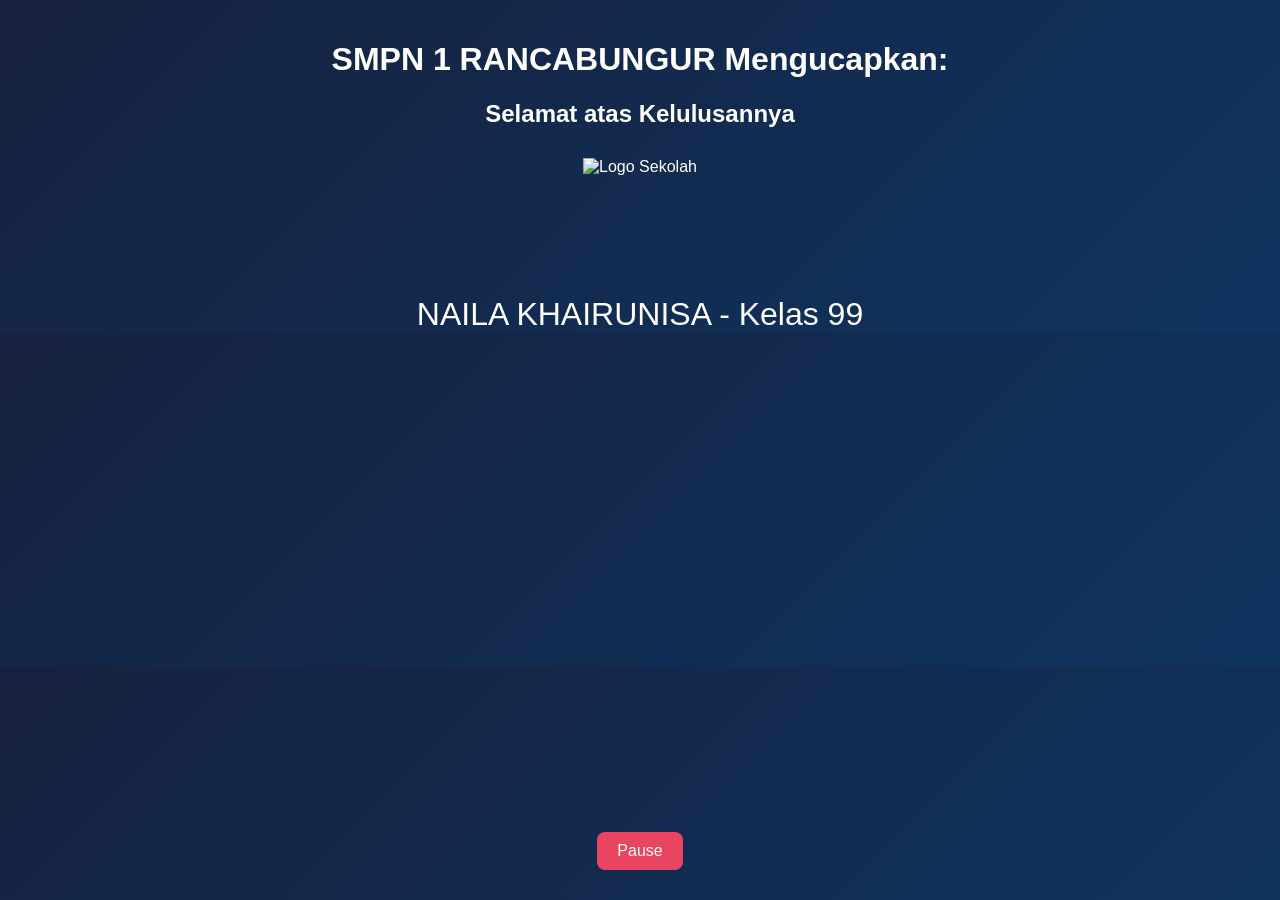
==== commit 40539466: "Add files via upload" ====
--- a/index.html
+++ b/index.html
@@ -5,640 +5,24 @@
     <meta charset="UTF-8">
     <title>Kelulusan SMPN 1 RANCABUNGUR</title>
     <meta name="viewport" content="width=device-width, initial-scale=1.0">
-    <style>
-        body {
-            margin: 0;
-            padding: 0;
-            font-family: 'Segoe UI', Tahoma, Geneva, Verdana, sans-serif;
-            background: linear-gradient(135deg, #16213e, #0f3460);
-            color: white;
-            overflow: hidden;
-        }
-        .header {
-            text-align: center;
-            padding: 40px 20px 20px 20px;
-        }
-        .header h1 {
-            margin: 0;
-            font-size: 2em;
-        }
-        .logo-container {
-            text-align: center;
-            margin-top: 10px;
-        }
-        .logo-container img {
-            width: 100px;
-            height: auto;
-        }
-        .student-list-wrapper {
-            position: absolute;
-            top: 200px;
-            left: 50%;
-            transform: translateX(-50%);
-            width: 90%;
-            max-width: 600px;
-            height: 60vh;
-            overflow: hidden;
-        }
-        .student-list {
-            display: inline-block;
-            animation: scroll 5s linear infinite;
-        }
-        .student {
-            font-size: 1.5em;
-            padding: 8px;
-            text-align: center;
-        }
-        @keyframes scroll {
-            0% { transform: translateY(100%); }
-            100% { transform: translateY(-100%); }
-        }
-    </style>
+    <link rel="stylesheet" href="style.css">
 </head>
 <body>
+    <audio id="bg-music" autoplay loop>
+        <source src="music.mp3" type="audio/wav">
+        Browser Anda tidak mendukung audio.
+    </audio>
     <div class="header">
-        <h1>Selamat atas kelulusannya</h1>
-        <h2>SMPN 1 RANCABUNGUR</h2>
+        <h1>SMPN 1 RANCABUNGUR Mengucapkan:</h1>
+        <h2>Selamat atas Kelulusannya</h2>
+        <img src="https://upload.wikimedia.org/wikipedia/commons/thumb/1/11/LOGO_KECIL_SMPN_1_RANCABUNGUR_4_CLEAR.png/250px-LOGO_KECIL_SMPN_1_RANCABUNGUR_4_CLEAR.png" alt="Logo Sekolah" class="logo">
     </div>
-    <div class="logo-container">
-        <img src="https://upload.wikimedia.org/wikipedia/commons/thumb/1/11/LOGO_KECIL_SMPN_1_RANCABUNGUR_4_CLEAR.png/250px-LOGO_KECIL_SMPN_1_RANCABUNGUR_4_CLEAR.png" alt="Logo Sekolah">
+    <div class="student-display" id="studentDisplay">Memuat...</div>
+    <div class="controls">
+        <button onclick="togglePause()">
+            <span id="pauseLabel">Pause</span>
+        </button>
     </div>
-    <div class="student-list-wrapper">
-        <div class="student-list">
-<div class="student">NAILA KHAIRUNISA - Kelas 99</div>
-<div class="student">FAKHRUDDIN NUR HIDAYAH - Kelas 911</div>
-<div class="student">ELISA - Kelas 91</div>
-<div class="student">NASYA AUFA SYAKIYA - Kelas 92</div>
-<div class="student">PUTRI ANISA - Kelas 93</div>
-<div class="student">AHMAD ALI HABSYI - Kelas 97</div>
-<div class="student">HERLINA NOPIANI - Kelas 95</div>
-<div class="student">REVA AMELIA - Kelas 98</div>
-<div class="student">AS'SIFFA NURUL AZMY - Kelas 9A</div>
-<div class="student">FERINA ARYANI - Kelas 95</div>
-<div class="student">LEONNARDO JONATAN - Kelas 910</div>
-<div class="student">INSYIRA DEANOVA PUTRI DWITA - Kelas 910</div>
-<div class="student">QUEENZHA JIHAN DAVINA - Kelas 99</div>
-<div class="student">DEVITA QUINA MALIKA - Kelas 910</div>
-<div class="student">EDWAN FEBRIANSYAH - Kelas 9C</div>
-<div class="student">GHEA NOVELIA - Kelas 910</div>
-<div class="student">SRI NURAENI - Kelas 97</div>
-<div class="student">AGHRIF ALFATAH CHANDRA - Kelas 95</div>
-<div class="student">LINTANG CAHYATI - Kelas 91</div>
-<div class="student">YUTA NUR SYIFA - Kelas 94</div>
-<div class="student">RICHIE VREDE ROSO - Kelas 99</div>
-<div class="student">AYU AMELIA - Kelas 911</div>
-<div class="student">M.ILHAM RAMADHAN - Kelas 9C</div>
-<div class="student">SITI ROBBI ATU ADAWIAH - Kelas 92</div>
-<div class="student">ADRIEL PUTRA LIMARDIN - Kelas 9C</div>
-<div class="student">ARSYAD MUHAMMAD AZKA HIBATULLOH - Kelas 93</div>
-<div class="student">AYU SEKAR ANJANI - Kelas 91</div>
-<div class="student">SITI NURANISA - Kelas 99</div>
-<div class="student">SITI HARNILAH - Kelas 94</div>
-<div class="student">MUHAMMAD RAHSA ALPIANSAH - Kelas 92</div>
-<div class="student">RESA SILVANA - Kelas 97</div>
-<div class="student">QONITA ARIFAH TEDJASASMITA - Kelas 97</div>
-<div class="student">DINARA AYUSHITA SAFINA - Kelas 94</div>
-<div class="student">RAFAEL ADITYA PUTRA - Kelas 9A</div>
-<div class="student">ERLANGGA MAULANA ANDRIYANSAH - Kelas 9B</div>
-<div class="student">SRI RAHAYU - Kelas 98</div>
-<div class="student">KYESA TRIANISA - Kelas 9B</div>
-<div class="student">SAHRIL MAULANA - Kelas 92</div>
-<div class="student">SYAIRA PUTRI ANDHITA - Kelas 94</div>
-<div class="student">ZAKIA NASYA PRATIWI - Kelas 96</div>
-<div class="student">RIZQI INTANNIA - Kelas 97</div>
-<div class="student">QESYA MELINDA SHAIRA - Kelas 96</div>
-<div class="student">RAISSA REZQIA MIRZANAFIZ - Kelas 99</div>
-<div class="student">KARMILA - Kelas 9C</div>
-<div class="student">CICI MULYANI - Kelas 911</div>
-<div class="student">SATRIA SAPUTRA - Kelas 9B</div>
-<div class="student">TASYA JULIANI - Kelas 98</div>
-<div class="student">NASYA RANA SYATIRA - Kelas 93</div>
-<div class="student">MUHAMMAD ILHAM - Kelas 9B</div>
-<div class="student">ALLINA ADELLINA SIPAYUNG - Kelas 911</div>
-<div class="student">AURELLIA PUTRI ANDRIAN - Kelas 910</div>
-<div class="student">NURSIFA MALIA RASTY - Kelas 97</div>
-<div class="student">MAZAYA RAUDHAH FAIRUZ - Kelas 98</div>
-<div class="student">NAFILAH RIZKI ALKALBI JAYANTI - Kelas 9A</div>
-<div class="student">KAYLA APRILLIANI PUTRI - Kelas 94</div>
-<div class="student">SILVI NURINTANA - Kelas 99</div>
-<div class="student">KHAIFA WIMALA - Kelas 92</div>
-<div class="student">AIRA ADHISTA - Kelas 910</div>
-<div class="student">ALIKA PUTRI - Kelas 97</div>
-<div class="student">MUHAMAD FARDHAN - Kelas 911</div>
-<div class="student">SILVIA MAULIDA - Kelas 910</div>
-<div class="student">DIFA NAILA ARKANA - Kelas 92</div>
-<div class="student">MUHAMMAD ALDIANSYAH - Kelas 9C</div>
-<div class="student">NAZWA MUZDALIFAH - Kelas 93</div>
-<div class="student">MICHELLA NAOMI SANDRA CHRISTIAN - Kelas 911</div>
-<div class="student">MUHAMAD DICKY NURDIANSAH - Kelas 9C</div>
-<div class="student">PUTRI AULIA RHAMADANI - Kelas 94</div>
-<div class="student">SITI KHOERUNISA - Kelas 95</div>
-<div class="student">HAFIFAH NAZWA APRILIA - Kelas 92</div>
-<div class="student">SITI ZAHRA HARDIYANTI - Kelas 9A</div>
-<div class="student">APRILIYANTI LIHU - Kelas 99</div>
-<div class="student">REVAN - Kelas 9C</div>
-<div class="student">SITI ANISA - Kelas 93</div>
-<div class="student">MUHAMAD FEBBY FADILAH HIDAYATULLAH - Kelas 94</div>
-<div class="student">RIZWAR YUSRI MAULANA - Kelas 9C</div>
-<div class="student">JAGAD SATRIYA - Kelas 94</div>
-<div class="student">INESA PRATIWI - Kelas 99</div>
-<div class="student">DWI SAVIRA APRILIA - Kelas 9B</div>
-<div class="student">MUHAMMAD AL-FATHIR - Kelas 910</div>
-<div class="student">FELISIANA FATIHA ANDIEKA SONDAKH - Kelas 94</div>
-<div class="student">ADELARD RIZKI PUTRA NEGARA - Kelas 9A</div>
-<div class="student">DERBI APRILIA - Kelas 96</div>
-<div class="student">SYELLA HIRFANIZUHRI PHALOSA - Kelas 96</div>
-<div class="student">SILVIYANI DINA PUTRI - Kelas 911</div>
-<div class="student">MUHAMMAD ARIF MAULANA - Kelas 92</div>
-<div class="student">NATASYA HANIIFAH SULAEMAN - Kelas 94</div>
-<div class="student">WIDYA DWI RAHMA - Kelas 9A</div>
-<div class="student">NESTI AVRILLIA - Kelas 91</div>
-<div class="student">MUHAMAD SUGI SURYANA - Kelas 96</div>
-<div class="student">MUHAMAD RANGGA AULIAN PRAMANA - Kelas 9B</div>
-<div class="student">BIMO BARINGGA BALAKOSA - Kelas 91</div>
-<div class="student">NABILA ABSAH - Kelas 95</div>
-<div class="student">IZZA KHOERUNNISA - Kelas 93</div>
-<div class="student">MUHAMMAD LUKY DWI ALAMSYAH - Kelas 911</div>
-<div class="student">NATHANAEL - Kelas 9C</div>
-<div class="student">GHAIDA TSURAYA ALQORI - Kelas 9A</div>
-<div class="student">FATHIR AKHLAKI GUSTIAJI - Kelas 91</div>
-<div class="student">M. REYVANZA FIRMANSYAH - Kelas 95</div>
-<div class="student">BAGAS MARVIANSYAH - Kelas 96</div>
-<div class="student">ZAHRA AULIA - Kelas 9B</div>
-<div class="student">SITI SYERA - Kelas 96</div>
-<div class="student">AZIRA ANISAHRA - Kelas 93</div>
-<div class="student">MUHAMMAD JAHWAN - Kelas 910</div>
-<div class="student">ALSA HIJRIYAH SOBARI - Kelas 92</div>
-<div class="student">MAYANG HARDYANI YUNIAR NINGRUM - Kelas 96</div>
-<div class="student">KRISNA WARMAN - Kelas 98</div>
-<div class="student">AGUNG SETYADI - Kelas 96</div>
-<div class="student">SITI LATIFAH - Kelas 97</div>
-<div class="student">MUHAMAD KAHFI - Kelas 97</div>
-<div class="student">NAJLA PUTRI INDRIANI - Kelas 910</div>
-<div class="student">SALSABILA SADIA RAMADANI - Kelas 9A</div>
-<div class="student">NAZRIL IRHAM - Kelas 910</div>
-<div class="student">MUHAMMAD OKTAVIAN SYAHPUTRA - Kelas 94</div>
-<div class="student">MUHAMMAD SENDI RAMADHAN - Kelas 9C</div>
-<div class="student">ABDUL RIZQI SETIAWAN - Kelas 91</div>
-<div class="student">ADHAILLA AIRA JELITA - Kelas 95</div>
-<div class="student">RIZKY SAPUTRA - Kelas 9B</div>
-<div class="student">MUHAMAD NAZRAN ALFAZRI - Kelas 9A</div>
-<div class="student">KAYLA MAUDI AZAHRA - Kelas 96</div>
-<div class="student">MUHAMMAD AZBIN HAKIM - Kelas 93</div>
-<div class="student">SITI SAFA NURASYIFA - Kelas 93</div>
-<div class="student">BERLIAN PUTRI - Kelas 99</div>
-<div class="student">PUTRI ZAHRA CANTIKA - Kelas 95</div>
-<div class="student">SABRINA NURFATIMAH - Kelas 9C</div>
-<div class="student">SITI LUTFAH NOVIANTI - Kelas 95</div>
-<div class="student">SAPTA RIDHO - Kelas 97</div>
-<div class="student">MUHAMMAD HAVIP - Kelas 9A</div>
-<div class="student">M.FATHIR RAHMAN - Kelas 97</div>
-<div class="student">PAJAR BAGUS RAMDANI - Kelas 99</div>
-<div class="student">KAISHA SALWA WIJAYA - Kelas 99</div>
-<div class="student">JIO WINATA - Kelas 97</div>
-<div class="student">AYUDYA GITA LESTARI - Kelas 92</div>
-<div class="student">ANDHERA AL'QUEENSSA AZZAHRA - Kelas 99</div>
-<div class="student">YUNI FEBRIYANI - Kelas 92</div>
-<div class="student">DANDI SAPUTRA - Kelas 9C</div>
-<div class="student">YUANITA PUTRI NUR ISKANDAR - Kelas 911</div>
-<div class="student">ZILLA NAZRA KHAIRUNISA - Kelas 97</div>
-<div class="student">SRI RAHMAWATI - Kelas 99</div>
-<div class="student">AYRA AGUSTINA PUTRI - Kelas 9B</div>
-<div class="student">SEPTIASA RAMADHAN - Kelas 92</div>
-<div class="student">KHAIKAL ANGGRIAWAN - Kelas 93</div>
-<div class="student">RADITYA RIZKY RAMADHAN - Kelas 9C</div>
-<div class="student">SYAFA RAHMADANIA AGUSTINA - Kelas 9B</div>
-<div class="student">MICHEL HAWILA SIMAMORA - Kelas 9C</div>
-<div class="student">NOVITA AGUSYULIANTI - Kelas 910</div>
-<div class="student">SASKIA - Kelas 99</div>
-<div class="student">ZASKIA ALZAHRA - Kelas 9C</div>
-<div class="student">SHACKA RIDHOAJI PRAKOSO - Kelas 94</div>
-<div class="student">DINLY AHMAD AL FAJRI - Kelas 97</div>
-<div class="student">AUREL AZZAHRA ASMARA - Kelas 9C</div>
-<div class="student">MOHAMMAD REVAN APRIANSYAH - Kelas 93</div>
-<div class="student">AURELIA ANGEL - Kelas 9A</div>
-<div class="student">NIKEN THALITA SYA'Q - Kelas 9C</div>
-<div class="student">MICHAEL HERYANTO - Kelas 9B</div>
-<div class="student">APRILLIA AUDREY LEVINA - Kelas 9C</div>
-<div class="student">RIZKI AKBAR FAUZAN - Kelas 9A</div>
-<div class="student">MUHAMMAD FATHIH JAENUDIN PUTRA - Kelas 95</div>
-<div class="student">CHELSY SETIAWAN - Kelas 99</div>
-<div class="student">KEISHA GUNAWAN - Kelas 97</div>
-<div class="student">MARSYA ANNISA AIDA PUTRI - Kelas 92</div>
-<div class="student">VANIA KUSWANTY - Kelas 9C</div>
-<div class="student">AURELIA ELVARETHA - Kelas 9A</div>
-<div class="student">M. ILHAM SYAHLANI - Kelas 9B</div>
-<div class="student">AL HAFIZH MAULID - Kelas 93</div>
-<div class="student">MAULANI RAHMATILLAH - Kelas 95</div>
-<div class="student">ANNISA NUR AZIZAH - Kelas 9B</div>
-<div class="student">MUHAMAD RAKHA PRATAMA - Kelas 91</div>
-<div class="student">MUHAMAD SYABANI YUSUP - Kelas 9B</div>
-<div class="student">LENI HERLIANI - Kelas 99</div>
-<div class="student">ALMAIRA TYAS JACINDA - Kelas 9A</div>
-<div class="student">MUHAMAD EVANS SUGIARTO - Kelas 99</div>
-<div class="student">M DWI FADLY - Kelas 9A</div>
-<div class="student">LUTHFI KHOIRUZ ZIDANE - Kelas 98</div>
-<div class="student">KESYA REDINA PUTRI - Kelas 9A</div>
-<div class="student">IBRAHIM AL WAJDI MAJID AL WADI - Kelas 9B</div>
-<div class="student">MUHAMMAD IRSYAD SURYADI - Kelas 93</div>
-<div class="student">FRICILIA SUTISNA - Kelas 97</div>
-<div class="student">NAZRIEL AL FATHIR - Kelas 99</div>
-<div class="student">SISKA AYU PRATIWI - Kelas 91</div>
-<div class="student">SYULVIANI NUR ZALIA - Kelas 9A</div>
-<div class="student">SANDRA OKTA PRADITA - Kelas 94</div>
-<div class="student">KHEYLA CITRA ANJANI - Kelas 96</div>
-<div class="student">LUTFIANA AGUSTIN - Kelas 9A</div>
-<div class="student">SYAFIRA ZALFA RAHMANI - Kelas 92</div>
-<div class="student">KHOLIDA HUZAIMA - Kelas 97</div>
-<div class="student">MAULANA KHOIRI BAIHAQI - Kelas 94</div>
-<div class="student">MUHAMMAD AZAM AL-FATIR - Kelas 9C</div>
-<div class="student">MUAZAROH ZULFA ZULKARNAEN - Kelas 94</div>
-<div class="student">NINA AMELIA S - Kelas 97</div>
-<div class="student">JUNIA NINGSIH - Kelas 9B</div>
-<div class="student">ALIN YUNITA - Kelas 99</div>
-<div class="student">KEYSA NOVA ELINDA - Kelas 910</div>
-<div class="student">ARMILA SEISKA RAIDA FRIYAL KAISUPY - Kelas 92</div>
-<div class="student">VIRANDI GATHARA JANWAR - Kelas 97</div>
-<div class="student">KHAYLA SHAFIRA - Kelas 95</div>
-<div class="student">SITI RAISYA PUTRI - Kelas 9C</div>
-<div class="student">ALVINA DAMAYANTI - Kelas 9A</div>
-<div class="student">IRFAN ADY CAHYA - Kelas 92</div>
-<div class="student">RIZAL - Kelas 94</div>
-<div class="student">DIARA AYUPUTRI - Kelas 9C</div>
-<div class="student">MUHAMAD ABDUL RAFAH - Kelas 95</div>
-<div class="student">NURJANAH - Kelas 96</div>
-<div class="student">ADINDA TRIYANI NUR SYAFITRI - Kelas 910</div>
-<div class="student">NURI NAZIFAH - Kelas 94</div>
-<div class="student">M. BAMBANG ARYANTO - Kelas 911</div>
-<div class="student">RAYHAN NAZRIL ILHAM - Kelas 91</div>
-<div class="student">MAILENI - Kelas 910</div>
-<div class="student">MAYSHELA PUSPA GUSTIFANI - Kelas 97</div>
-<div class="student">KHANISA PUTRI UTAMI - Kelas 94</div>
-<div class="student">MUHAMAD DEVIANSYAH - Kelas 97</div>
-<div class="student">M MIKO ALFAJRI - Kelas 97</div>
-<div class="student">KHAALISH GHAITSAA AZ ZAHRA - Kelas 91</div>
-<div class="student">ARINKA VIDIA ZENITA - Kelas 91</div>
-<div class="student">AFIFAH NURHIKMAH - Kelas 94</div>
-<div class="student">DESTI APRIYANTI WIJAYA - Kelas 98</div>
-<div class="student">VANIA AZAHRA - Kelas 95</div>
-<div class="student">ROHMAN NAJALUDIN - Kelas 99</div>
-<div class="student">RYAN SOPIAN - Kelas 910</div>
-<div class="student">BISMA IDRIS AKBAR - Kelas 98</div>
-<div class="student">ALBY AKMAL FAIZA - Kelas 910</div>
-<div class="student">MOCHAMAD SYAHRUL RAMADHAN - Kelas 92</div>
-<div class="student">PRISKA NAPISAH - Kelas 91</div>
-<div class="student">KARTINI - Kelas 93</div>
-<div class="student">CITRA PUTRI PANCA WARNI - Kelas 9A</div>
-<div class="student">DZIKRA DZAKIYYAH - Kelas 911</div>
-<div class="student">HAWARI AL BAIHAKI - Kelas 94</div>
-<div class="student">FATHIA FATN - Kelas 9C</div>
-<div class="student">RIVAN RAHMAT HENDRIAN - Kelas 911</div>
-<div class="student">M WILDAN NURAFIQ - Kelas 98</div>
-<div class="student">KARINA DESILAWATI - Kelas 911</div>
-<div class="student">MUHAMMAD FEBRYANSYAH - Kelas 9C</div>
-<div class="student">ALFA RIDHO FERLIANSYAH - Kelas 95</div>
-<div class="student">MUHAMAD DAVA SAEPUDIN - Kelas 95</div>
-<div class="student">REGINA PUTRI - Kelas 94</div>
-<div class="student">NADISYA PUTRI APRILIA - Kelas 96</div>
-<div class="student">M. FAHREZA - Kelas 910</div>
-<div class="student">AZILA RACHMA - Kelas 9C</div>
-<div class="student">AZRIEL YURI ALWAHAB - Kelas 95</div>
-<div class="student">DINDA ABIGAIL RAMADHANI HILMAN - Kelas 96</div>
-<div class="student">MUHAMAD AZZAM SYAHRU - Kelas 91</div>
-<div class="student">ANGELINA AMALIA - Kelas 9A</div>
-<div class="student">VERA DWI ANJANI - Kelas 9C</div>
-<div class="student">MUHAMAD IDZRA - Kelas 9B</div>
-<div class="student">SITI SAPINATU ZAHRO - Kelas 94</div>
-<div class="student">MARWAH NURAINI - Kelas 93</div>
-<div class="student">NAZLA ALIFINKA PUTRI ERWINA - Kelas 98</div>
-<div class="student">MUHAMAD RAFA BASTIAN - Kelas 911</div>
-<div class="student">M REGIANSAH IBRAHIM - Kelas 99</div>
-<div class="student">TEGAR TRI ELYASA - Kelas 99</div>
-<div class="student">QEYZHA ANUGRAH RAMADHAN - Kelas 911</div>
-<div class="student">MUHAMMAD NAUFAL AZKA FADILLAH - Kelas 91</div>
-<div class="student">PUTRA ABDILAH - Kelas 92</div>
-<div class="student">ALFIYAH AULIA - Kelas 96</div>
-<div class="student">ANISYAH SYAHRINI NADILAH - Kelas 9A</div>
-<div class="student">MUHAMAD REJA AFANDI - Kelas 93</div>
-<div class="student">RAFKHA RAFAEL RAMADHAN - Kelas 9B</div>
-<div class="student">FAKHIRA PUTRI GARNADI - Kelas 9B</div>
-<div class="student">NAZVI ULUMATUL ULYA - Kelas 911</div>
-<div class="student">ADINDA RIVA DWISYABILA - Kelas 99</div>
-<div class="student">ANANDA TASYA - Kelas 96</div>
-<div class="student">FADIKA ARDIANSYAH SAPUTRA - Kelas 95</div>
-<div class="student">IRA RISNAMAYANTI - Kelas 91</div>
-<div class="student">SERLI NATASYA - Kelas 93</div>
-<div class="student">MUHAMMAD DICKEN DWI HIDAYAT - Kelas 9B</div>
-<div class="student">MUHAMMAD NIZAM SYAMIL - Kelas 93</div>
-<div class="student">MUHAMMAD NABIL FIRJATULLAH - Kelas 9C</div>
-<div class="student">RIZIQ PADILAH ROHMAN - Kelas 9C</div>
-<div class="student">SUTANTRI JINGGA TIRTA - Kelas 91</div>
-<div class="student">AJENG ADELIA PRATIWI - Kelas 92</div>
-<div class="student">SALSABIILA AZZAHRA - Kelas 93</div>
-<div class="student">MELANI - Kelas 99</div>
-<div class="student">AHMAD IBRAHIM - Kelas 98</div>
-<div class="student">CANDY ANNISA PUTRI - Kelas 98</div>
-<div class="student">QUEEN KIRANI ALEXANDRA - Kelas 98</div>
-<div class="student">RIPKI MARWANDI - Kelas 911</div>
-<div class="student">FADLI SATRIANI RAMADHAN - Kelas 96</div>
-<div class="student">AMELIA AFRIANTI - Kelas 9A</div>
-<div class="student">MUHAMAD BADRU TAMAM - Kelas 92</div>
-<div class="student">ALIKHA MARIFATUS NUFUS - Kelas 98</div>
-<div class="student">NAYLA AINIYAH - Kelas 97</div>
-<div class="student">RAHMA AGUSTIN - Kelas 95</div>
-<div class="student">POPY RESTIANA PUTRI - Kelas 911</div>
-<div class="student">ARIKHA JUANITHA - Kelas 9A</div>
-<div class="student">NUR FARADILA AINUN FIRDAUS - Kelas 91</div>
-<div class="student">M. NUR ALAM - Kelas 98</div>
-<div class="student">MUHAMAD RIDHO FEBRIANSYAH - Kelas 96</div>
-<div class="student">SYAHREZA PRATAMA - Kelas 93</div>
-<div class="student">MUHAMAD TAFKA AFRIANSYAH - Kelas 97</div>
-<div class="student">ADWITYA ARRAHMY DRAJAT - Kelas 92</div>
-<div class="student">MUHAMMAD BILAL - Kelas 94</div>
-<div class="student">NAZWA REGINA PUTRI KARUNIA - Kelas 94</div>
-<div class="student">ADILLA AULIA CAHYANI - Kelas 97</div>
-<div class="student">ALDA RIZQITA SYAFIRALLOH - Kelas 9A</div>
-<div class="student">RAISYA SALWA AULIA - Kelas 910</div>
-<div class="student">RADINKA FAUSTA DAMIRI - Kelas 911</div>
-<div class="student">ATHIRA SYAVINA - Kelas 95</div>
-<div class="student">ARYA RAMA PUTRA - Kelas 94</div>
-<div class="student">HOIRUL RIZKI - Kelas 96</div>
-<div class="student">MUHAMAD BADRUN RAMADANI - Kelas 93</div>
-<div class="student">ZAHRATUNISA - Kelas 9C</div>
-<div class="student">SYALFA ADELIA PUTRI - Kelas 95</div>
-<div class="student">PASHA NOPA IANSYAH - Kelas 910</div>
-<div class="student">ADELLIA MAHARANI - Kelas 93</div>
-<div class="student">MUHAMAD KHAIRI UMMAM - Kelas 98</div>
-<div class="student">BUNGA INDAH LESTARI - Kelas 9B</div>
-<div class="student">RAHAYU ANJAYANI PUTRI - Kelas 94</div>
-<div class="student">NAYARA AZALEA PUTRI - Kelas 95</div>
-<div class="student">ROBBY SAPUTRA - Kelas 98</div>
-<div class="student">KHEYZIA JENNUARD - Kelas 9B</div>
-<div class="student">MUTHIA FAADHILAH AGVIA PUTRI - Kelas 92</div>
-<div class="student">MUTIARA - Kelas 93</div>
-<div class="student">HAYYA NAILA SABILAH - Kelas 91</div>
-<div class="student">ARAFANI NURAENI S - Kelas 9A</div>
-<div class="student">MARIA MAGDALENA SIREGAR - Kelas 91</div>
-<div class="student">ALMIRA LUTFIANA PUTRI - Kelas 91</div>
-<div class="student">ZIANKA HAURA ALIFA - Kelas 911</div>
-<div class="student">ZIVANA ALLEIA PUTRI - Kelas 96</div>
-<div class="student">AZIZAH FATHUNNISA - Kelas 9A</div>
-<div class="student">AIRA NUR AFIFAH - Kelas 91</div>
-<div class="student">ZULFADILLAH ANISSADINDA - Kelas 98</div>
-<div class="student">HIZKIA ABEDNEGO - Kelas 9A</div>
-<div class="student">GISELLA CHRISTINA - Kelas 9B</div>
-<div class="student">RIFQI MAULANA BINTANG - Kelas 9A</div>
-<div class="student">MUHAMAD RAFA AGUSTI - Kelas 910</div>
-<div class="student">MUHAMMAD AZKA ZAIDAN - Kelas 911</div>
-<div class="student">MUHAMMAD REZA QYUBIE - Kelas 910</div>
-<div class="student">MUHAMAD FAIZ - Kelas 92</div>
-<div class="student">VANESSA NOVIA SANJAYA - Kelas 94</div>
-<div class="student">NAJWA HANUM - Kelas 911</div>
-<div class="student">MUHAMMAD FADHIL AKBAR - Kelas 9C</div>
-<div class="student">ALMAIRA - Kelas 9B</div>
-<div class="student">NOVITA PRATIWI - Kelas 911</div>
-<div class="student">STESIANA MILEIVA - Kelas 911</div>
-<div class="student">SALSA PUTRI ALKOS - Kelas 9C</div>
-<div class="student">FAJRI ISMAIL - Kelas 9A</div>
-<div class="student">MUHAMAD FATHIR JAENUDIN PUTRA - Kelas 96</div>
-<div class="student">SAFIRA WIDYA PRATIWI - Kelas 91</div>
-<div class="student">RIZKY YULIANA - Kelas 9C</div>
-<div class="student">SAFIRA APRIL MUTIA - Kelas 9B</div>
-<div class="student">REGINA AL ZAHRA - Kelas 93</div>
-<div class="student">BUNGA ANDRI YANA - Kelas 93</div>
-<div class="student">DEDE SUGIYANTO - Kelas 9A</div>
-<div class="student">MUHAMAD PERLI - Kelas 99</div>
-<div class="student">MAHEKSA PRATAMA - Kelas 99</div>
-<div class="student">AL ASFI AZHAR PUTRA TAUFAN - Kelas 99</div>
-<div class="student">MUHAMAD FIDLY KHAIDAR - Kelas 95</div>
-<div class="student">BAYU PANGESTU - Kelas 911</div>
-<div class="student">ADLYANSYAH - Kelas 91</div>
-<div class="student">ANDRIANO KURNIAWAN - Kelas 9B</div>
-<div class="student">NAYLA ALIFIA - Kelas 96</div>
-<div class="student">AIRA ANDINI JULIANSYAH - Kelas 911</div>
-<div class="student">AKHDAN LATIF AZIZAN - Kelas 9B</div>
-<div class="student">ARVANDITA WIRADARMA - Kelas 9B</div>
-<div class="student">M.HAIKAL AWALUDIN - Kelas 9B</div>
-<div class="student">SYARIFAH AINI - Kelas 9C</div>
-<div class="student">GAMA FRAHANDIKA - Kelas 9C</div>
-<div class="student">RAFI ADNAN FADILLAH - Kelas 93</div>
-<div class="student">DINDA SABILA PUTRI - Kelas 95</div>
-<div class="student">NEPTA NURHASANAH - Kelas 95</div>
-<div class="student">PAISAL YULIAN - Kelas 9C</div>
-<div class="student">M. RAFFI RISQI PADILAH - Kelas 94</div>
-<div class="student">KEYSA NUR HUMAIRA - Kelas 911</div>
-<div class="student">NADINE ZAVIRA EFFENDI - Kelas 9B</div>
-<div class="student">DENISA PUTRI SUPRIADI - Kelas 95</div>
-<div class="student">MUHAMAD FAHRI AGUSTIAN - Kelas 9B</div>
-<div class="student">MUHAMMAD AKSO GIRI - Kelas 99</div>
-<div class="student">KARTINA - Kelas 92</div>
-<div class="student">CAHYA AULIA RAMADHAN - Kelas 97</div>
-<div class="student">DAFFA PRATAMA - Kelas 9B</div>
-<div class="student">DHIYA DAHISY RAMDHANI - Kelas 911</div>
-<div class="student">SHAQIL KHALIS AQBARY - Kelas 98</div>
-<div class="student">MEYSHA PUTRI MAYERZA - Kelas 910</div>
-<div class="student">FEDLY ALIANSYAH - Kelas 93</div>
-<div class="student">MUHAMMAD FATHUR FERDIANSYAH - Kelas 97</div>
-<div class="student">ENJEL RAHMAWATI - Kelas 9A</div>
-<div class="student">BARLANTY RUSHAFAH KHAIRI - Kelas 98</div>
-<div class="student">RAFFA FAUZAN - Kelas 92</div>
-<div class="student">ESTER SELVI RAHEL DHARMA - Kelas 93</div>
-<div class="student">TUBAGUS MOCHAMAD RIZKI FAUZAN FARIS - Kelas 92</div>
-<div class="student">RABBIYA ALUNA ADZIKRA - Kelas 910</div>
-<div class="student">DIVO PRATAMA - Kelas 98</div>
-<div class="student">DWI PUTRA SETIAWAN - Kelas 99</div>
-<div class="student">NURUL EKA MAULIDIA - Kelas 98</div>
-<div class="student">MUHAMMAD FAZRIAN ABIYAKSA - Kelas 98</div>
-<div class="student">YUNITA KHAERANI - Kelas 93</div>
-<div class="student">RENITA DWI RAMANDANI - Kelas 95</div>
-<div class="student">MUHAMMAD ZIO RIVANO - Kelas 91</div>
-<div class="student">ANDINI AULIA PUTRI - Kelas 9B</div>
-<div class="student">FAISAL TEGAR SUHENDAR - Kelas 910</div>
-<div class="student">DAMIEN WILLARD LYNCH - Kelas 94</div>
-<div class="student">ASYABILLA NUR A'INNI - Kelas 9A</div>
-<div class="student">DWI RAMADHAN - Kelas 910</div>
-<div class="student">NIKITA MAULIDA - Kelas 94</div>
-<div class="student">MUHAMAD AJI RIDHO SAPUTRA - Kelas 9B</div>
-<div class="student">GADIS SUKMA WIJAYA - Kelas 99</div>
-<div class="student">RISDA ALIVIYA - Kelas 91</div>
-<div class="student">REPI AYUNA SALSA BILA - Kelas 96</div>
-<div class="student">CAHYA KEYSA WAHYU TRIANI - Kelas 9C</div>
-<div class="student">VARISYA AINUNNISA AL-FATHIEZ - Kelas 98</div>
-<div class="student">ABU UBAIDAH - Kelas 92</div>
-<div class="student">BALQIS UFAIRAH - Kelas 97</div>
-<div class="student">DESINTA NUR CAHYA - Kelas 97</div>
-<div class="student">ANDIKA MARTADINATA - Kelas 9A</div>
-<div class="student">KANAYA AIRA WAHYUDIA PUTRI - Kelas 910</div>
-<div class="student">CORNELIA MAHARANI - Kelas 91</div>
-<div class="student">MUHAMAD ARFI YANSYAH - Kelas 910</div>
-<div class="student">NAFISAH ZAHRA - Kelas 97</div>
-<div class="student">MOCHAMAD PUTRA RIDHO JANI - Kelas 91</div>
-<div class="student">TEISA ALLAYA MAULANA - Kelas 910</div>
-<div class="student">FADYA AULIA HAMID - Kelas 98</div>
-<div class="student">YULI YULIANTI - Kelas 96</div>
-<div class="student">MUHAMAD IBRAHIM - Kelas 96</div>
-<div class="student">WILLIAM ABIP SAPUTRA - Kelas 99</div>
-<div class="student">FADLY MARDIANSYAH - Kelas 97</div>
-<div class="student">RIYANI - Kelas 93</div>
-<div class="student">APRILIAN RIZKI - Kelas 98</div>
-<div class="student">CAHAYA RAHMANANDA GUNAWAN - Kelas 95</div>
-<div class="student">QURRATU AINI - Kelas 9C</div>
-<div class="student">AMELIA PUTRI - Kelas 93</div>
-<div class="student">RISTI SEPTYANDANI - Kelas 92</div>
-<div class="student">AQILA HANA FADHILA - Kelas 910</div>
-<div class="student">ALDYANSYAH - Kelas 94</div>
-<div class="student">MUHAMAD IRDY FITRAH MIKAIL - Kelas 9C</div>
-<div class="student">MELA THIANA - Kelas 9B</div>
-<div class="student">NAUFAL WILDANSYAH - Kelas 9A</div>
-<div class="student">MUTIARA KHAIRUNNISA - Kelas 94</div>
-<div class="student">DAMAR ANGGARA NUR IKHSAN - Kelas 93</div>
-<div class="student">SHECILA BELLANOVA - Kelas 96</div>
-<div class="student">AGISTNA MARDHATU NUR FADJRIN - Kelas 95</div>
-<div class="student">NOVANKA ZAORA MURDIKA - Kelas 99</div>
-<div class="student">FAHRI PUTRA AFRIANSYAH - Kelas 99</div>
-<div class="student">SITI NURJANAH - Kelas 911</div>
-<div class="student">ADI KURNIAWAN - Kelas 96</div>
-<div class="student">NADILA AMELIA PUTRI - Kelas 911</div>
-<div class="student">ADZKA MAY DHANY - Kelas 93</div>
-<div class="student">NUR ALFI KAMILA FITRIYANI - Kelas 9A</div>
-<div class="student">KAYLA JASINDA HAFIDZAH - Kelas 95</div>
-<div class="student">MUHAMAD IDHAM ZAKI - Kelas 99</div>
-<div class="student">RIZQI ADIS BAHIRA - Kelas 96</div>
-<div class="student">AUDREY NADIAH SALMA - Kelas 96</div>
-<div class="student">ERILIYA PUTRI - Kelas 92</div>
-<div class="student">ANANDA REGINA PUTRI - Kelas 9B</div>
-<div class="student">FAUZAN JIBRIL MUHARRAM - Kelas 9A</div>
-<div class="student">BILAL HADI SATRIA - Kelas 910</div>
-<div class="student">NUR FAZRIDA - Kelas 93</div>
-<div class="student">LUCKY PERDANA - Kelas 93</div>
-<div class="student">ZAHRATUL SILVA RAMADANI - Kelas 95</div>
-<div class="student">TIS'A ASYAROH - Kelas 91</div>
-<div class="student">DINA NURLATIFAH - Kelas 93</div>
-<div class="student">MAICHEL JOHAN ZONATHA - Kelas 9A</div>
-<div class="student">SARAH AL HUSNA - Kelas 98</div>
-<div class="student">IQDAM MAULANA - Kelas 911</div>
-<div class="student">RICO MULYA PRATAMA - Kelas 910</div>
-<div class="student">IHSAN TAUFIQ RAHMAN - Kelas 97</div>
-<div class="student">NAZWA ADE NUR RIZKY - Kelas 91</div>
-<div class="student">KARLITA NUR SADAT - Kelas 91</div>
-<div class="student">LUTFI ANPAAH - Kelas 95</div>
-<div class="student">BISMA HADI - Kelas 92</div>
-<div class="student">MUHAMMAD RAFKHA ELLYANDRA - Kelas 98</div>
-<div class="student">BUNGA DESIYANTI - Kelas 94</div>
-<div class="student">NUR FADILLAH - Kelas 92</div>
-<div class="student">LINA HERLINA - Kelas 911</div>
-<div class="student">FEBRIYANTO - Kelas 92</div>
-<div class="student">MUHAMAD DELVIERO - Kelas 96</div>
-<div class="student">MUHAMAD DHAVIN MAULANA - Kelas 98</div>
-<div class="student">SEBRY AGUSTIANI - Kelas 910</div>
-<div class="student">NAZWA ALYATUL FADILLAH - Kelas 92</div>
-<div class="student">NIA MARLINA - Kelas 96</div>
-<div class="student">ADINDA ALIFA PUTRI - Kelas 98</div>
-<div class="student">PUTRA HERDIYAN - Kelas 9A</div>
-<div class="student">CHINTA ARISZA PANGESTY - Kelas 910</div>
-<div class="student">AURA AL ZAHRA PUTRI - Kelas 98</div>
-<div class="student">LUTHFAN ADITYA NADHIL - Kelas 94</div>
-<div class="student">MUHAMAD DAVA BONANZA AL-RIZKY SAPTAJI - Kelas 95</div>
-<div class="student">FARHANSYAH - Kelas 9B</div>
-<div class="student">MUHAMAD FAREL JULIANSYAH - Kelas 91</div>
-<div class="student">HELMI PUJI RAHARJA - Kelas 9C</div>
-<div class="student">SITI LASMIANTI - Kelas 96</div>
-<div class="student">RAIHANA NURU MAULIDA - Kelas 98</div>
-<div class="student">DIANDRA APRILITA - Kelas 91</div>
-<div class="student">SITI SYARIFAH ANDINI - Kelas 95</div>
-<div class="student">AULIA DZAKIYAH TALITA SAKHI - Kelas 97</div>
-<div class="student">MUHAMAD RISKI IBRAHIM - Kelas 95</div>
-<div class="student">YUNDA JUNIYARTI - Kelas 91</div>
-<div class="student">SYAFIRA - Kelas 9C</div>
-<div class="student">RAIHAN SYAHBANI AFISENA - Kelas 97</div>
-<div class="student">ADITIA SAPUTRA - Kelas 911</div>
-<div class="student">DESTIANA AGUSTIN - Kelas 99</div>
-<div class="student">MUHAMMAD RAFFA MARDIANSYAH - Kelas 95</div>
-<div class="student">AURA RIZKIA BUDIMAN - Kelas 99</div>
-<div class="student">LATISSA PUTRI ANUR - Kelas 9C</div>
-<div class="student">MUHAMMAD RIFKI FATHURRAHMAN - Kelas 911</div>
-<div class="student">MUHAMAD AGIL SETIAWAN - Kelas 96</div>
-<div class="student">SRI ZAHRA - Kelas 910</div>
-<div class="student">FADHLAN FATURRAHMAN - Kelas 9B</div>
-<div class="student">HADRIAN MARVA NASUTION - Kelas 91</div>
-<div class="student">AMIRAH BILQIS - Kelas 95</div>
-<div class="student">USWATUN HASANAH - Kelas 93</div>
-<div class="student">LIVIA NOVIANI - Kelas 92</div>
-<div class="student">MOHAMMAD IRFAN - Kelas 9A</div>
-<div class="student">VHISCAL AULIA DAMSYIK - Kelas 96</div>
-<div class="student">ASFA FAIRUZ RIDWAN - Kelas 9C</div>
-<div class="student">CECILIA SHAKIRA WIJAYANTO - Kelas 9A</div>
-<div class="student">ALVIRA DWIYANTI - Kelas 9A</div>
-<div class="student">CAHYA - Kelas 96</div>
-<div class="student">NURI ALYFIA RAMADHANI - Kelas 94</div>
-<div class="student">AULIA AZZAHRA - Kelas 9B</div>
-<div class="student">MUHAMAD FAUZAN RIZKI PRAYUDA - Kelas 93</div>
-<div class="student">PUTRI AURELIA ZALIYANTI - Kelas 911</div>
-<div class="student">AMIRA KHALISHAH - Kelas 94</div>
-<div class="student">FEBI SETIAWAN - Kelas 9B</div>
-<div class="student">SIFA HIDAYAH - Kelas 98</div>
-<div class="student">MUHAMMAD DESTA PERDANA - Kelas 9A</div>
-<div class="student">DANUR WENDA - Kelas 9A</div>
-<div class="student">M. ABI HASAN SAJILI - Kelas 910</div>
-<div class="student">MUHAMAD REPKI KURNIAWAN - Kelas 94</div>
-<div class="student">FAIRUZ GHOZIYAH - Kelas 9C</div>
-<div class="student">MUHAMMAD RAFFA RAMDHANI - Kelas 96</div>
-<div class="student">HAIKAL PAUZAN - Kelas 93</div>
-<div class="student">MUHAMAD ALIF AL RAVAH - Kelas 98</div>
-<div class="student">BILQIS DZAKIYAH RAFIFAH - Kelas 911</div>
-<div class="student">SITI ALFATU MASTUGAH - Kelas 92</div>
-<div class="student">KEYLA MAHARANI - Kelas 98</div>
-<div class="student">MUHAMMAD HAFIDZ RAMDANI - Kelas 9A</div>
-<div class="student">NEILA FANITA SILVIANI - Kelas 9B</div>
-<div class="student">RAKA MULYA - Kelas 9C</div>
-<div class="student">MUHAMAD ALVINO FATHUR - Kelas 99</div>
-<div class="student">YOGA PUTRA PRIYATNA - Kelas 910</div>
-<div class="student">JELVYRA - Kelas 96</div>
-<div class="student">FAZRI FADILLAH - Kelas 9B</div>
-<div class="student">NUR APRIYANTI - Kelas 9B</div>
-<div class="student">RAMA ARSA RADITYA - Kelas 911</div>
-<div class="student">SABRINA YULIANTI - Kelas 9A</div>
-<div class="student">NOOR ALIA - Kelas 98</div>
-<div class="student">NAILA DITA PRATAMA - Kelas 98</div>
-<div class="student">DIANDRA NUR TANTIA PUTRI - Kelas 9B</div>
-<div class="student">WILDAN FAIRUZ ARDHIYANSYAH - Kelas 98</div>
-<div class="student">EVAN ARYA PUTRA - Kelas 94</div>
-<div class="student">ANDARA MAHARANI - Kelas 97</div>
-<div class="student">AIRA AUFA NAILA HANIF - Kelas 93</div>
-<div class="student">NURIN FITRIANA - Kelas 95</div>
-<div class="student">M.RAFKA FAHREZZI - Kelas 97</div>
-<div class="student">RAYNA QUEEN DYGU - Kelas 92</div>
-<div class="student">ZILZIAN SAHTARIANI - Kelas 9A</div>
-<div class="student">AHMAD ZACKY - Kelas 99</div>
-<div class="student">MUHAMAD AKBAR - Kelas 97</div>
-<div class="student">SITI RISMAWATI - Kelas 91</div>
-<div class="student">SANIKA AFNAN HULWAH HASIBUAN - Kelas 95</div>
-<div class="student">MUHAMAD ALFARIZI HARDIYANSYAH - Kelas 911</div>
-<div class="student">DINAR NURBIANSYAH - Kelas 9B</div>
-<div class="student">MUHAMAD FAUZAN NUGROHO - Kelas 92</div>
-<div class="student">SIFA ADILLAH - Kelas 97</div>
-<div class="student">RIO FERDINAND - Kelas 910</div>
-<div class="student">ALIYA MAISYA NABILA - Kelas 910</div>
-<div class="student">ADESTIA RAMADHANI - Kelas 94</div>
-<div class="student">M DANIEL EFFENDI - Kelas 91</div>
-<div class="student">BIMO PUTRA INDRIYANTO - Kelas 91</div>
-<div class="student">MUHAMMAD RAIHANADI - Kelas 99</div>
-<div class="student">RAHMAT ABDULLAH - Kelas 96</div>
-<div class="student">KEYLA SEPVI NAFEEZA - Kelas 99</div>
-<div class="student">M HILAL SYAFAAT - Kelas 9B</div>
-<div class="student">MUHAMMAD NAUFAL PUTRA - Kelas 92</div>
-<div class="student">MUHAMMAD RHAKA DAVI PRATAMA - Kelas 97</div>
-<div class="student">AZKIA LATIPATUL QOLBI - Kelas 94</div>
-<div class="student">TEUKU FIRAS BANTA - Kelas 911</div>
-<div class="student">SISKA MEILANI AYU - Kelas 9C</div>
-<div class="student">NURELISA - Kelas 9C</div>
-<div class="student">SITI NURHIKMAH - Kelas 910</div>
-<div class="student">NAJWA KHAIRA WILDA AGUSTINA - Kelas 91</div>
-<div class="student">SELVIA DESVIKA PUTRI - Kelas 911</div>
-<div class="student">ILHAM ARDANI - Kelas 98</div>
-<div class="student">MUHAMAD IBNU AL- YUBI - Kelas 92</div>
-
-        </div>
-    </div>
+    <script src="script.js"></script>
 </body>
 </html>
--- a/style.css
+++ b/style.css
@@ -0,0 +1,43 @@
+
+body {
+    margin: 0;
+    padding: 0;
+    font-family: 'Segoe UI', Tahoma, sans-serif;
+    background: linear-gradient(135deg, #16213e, #0f3460);
+    color: white;
+    text-align: center;
+    overflow: hidden;
+}
+
+.header {
+    padding: 20px;
+}
+
+.logo {
+    width: 100px;
+    margin-top: 10px;
+}
+
+.student-display {
+    font-size: 2em;
+    margin-top: 100px;
+    opacity: 0;
+    transition: opacity 1s ease-in-out;
+}
+
+.controls {
+    position: absolute;
+    bottom: 30px;
+    width: 100%;
+    text-align: center;
+}
+
+.controls button {
+    padding: 10px 20px;
+    font-size: 1em;
+    background: #e94560;
+    color: white;
+    border: none;
+    border-radius: 8px;
+    cursor: pointer;
+}
